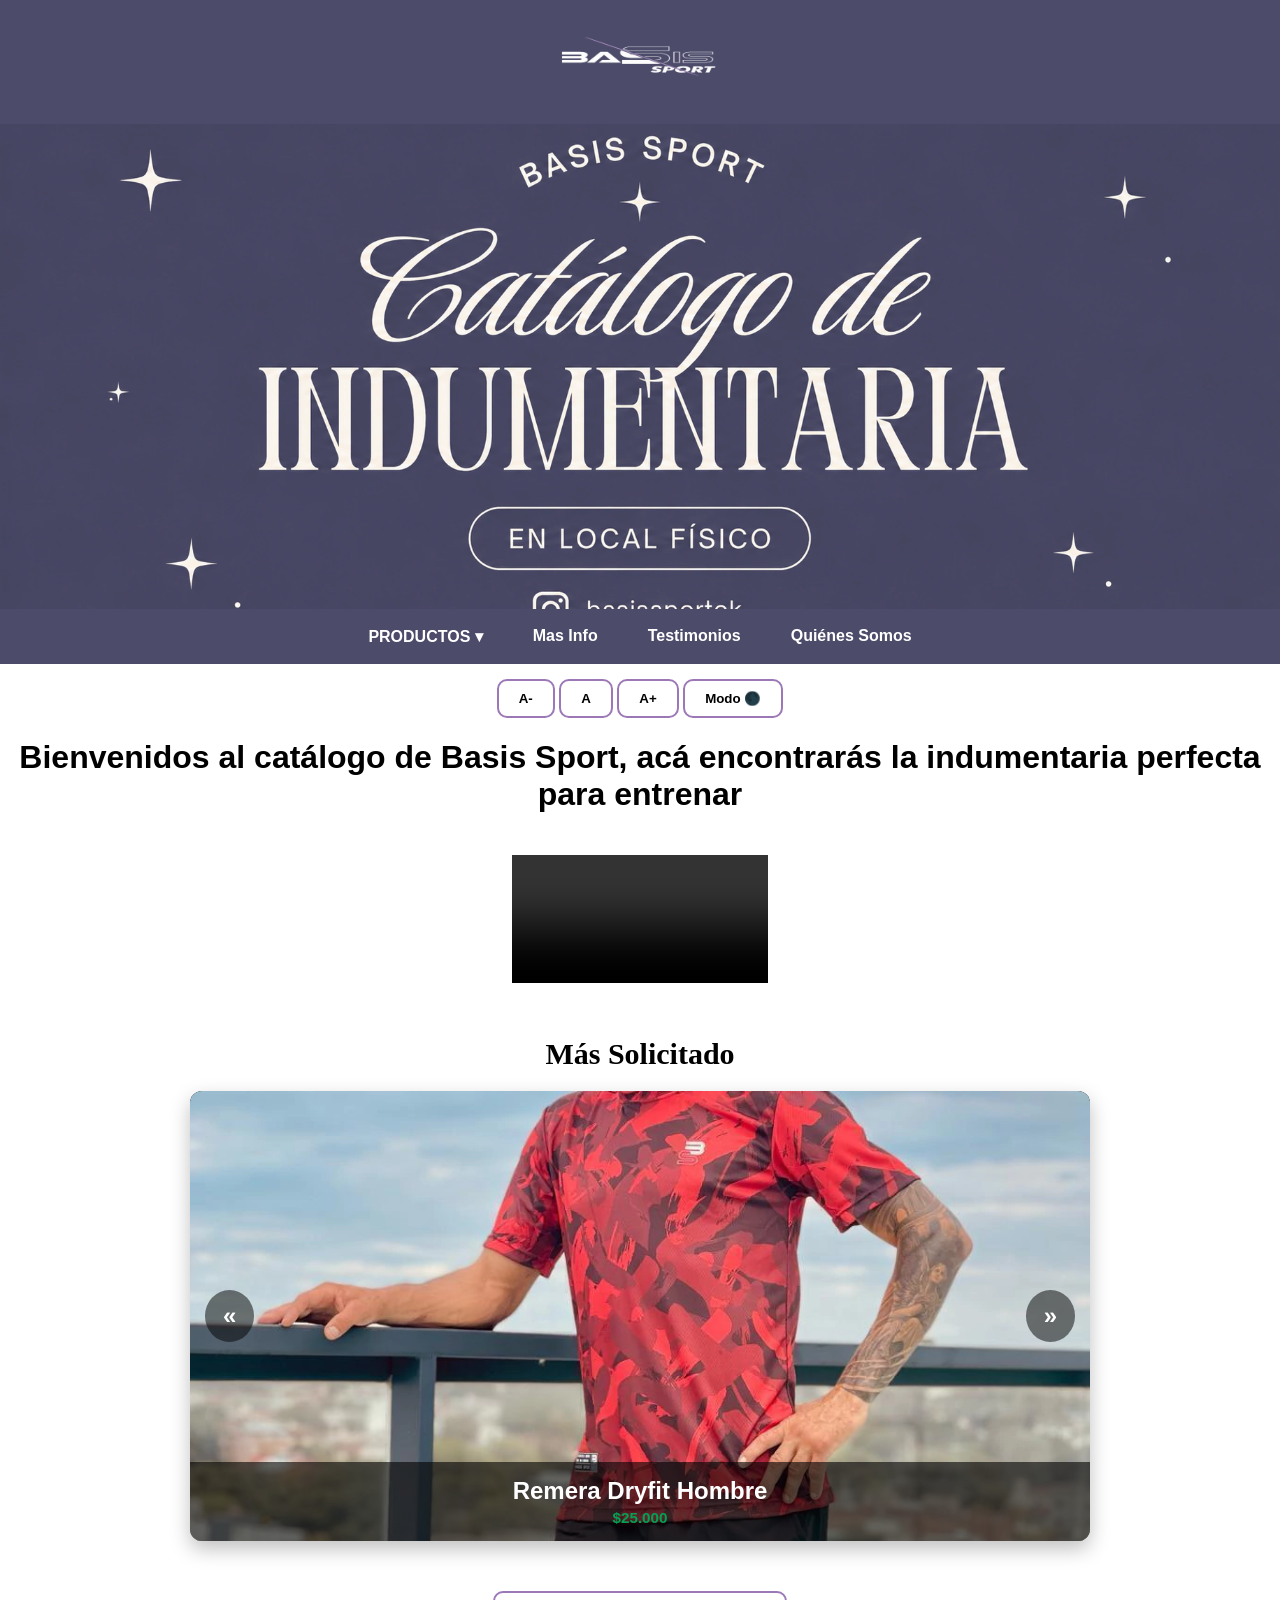
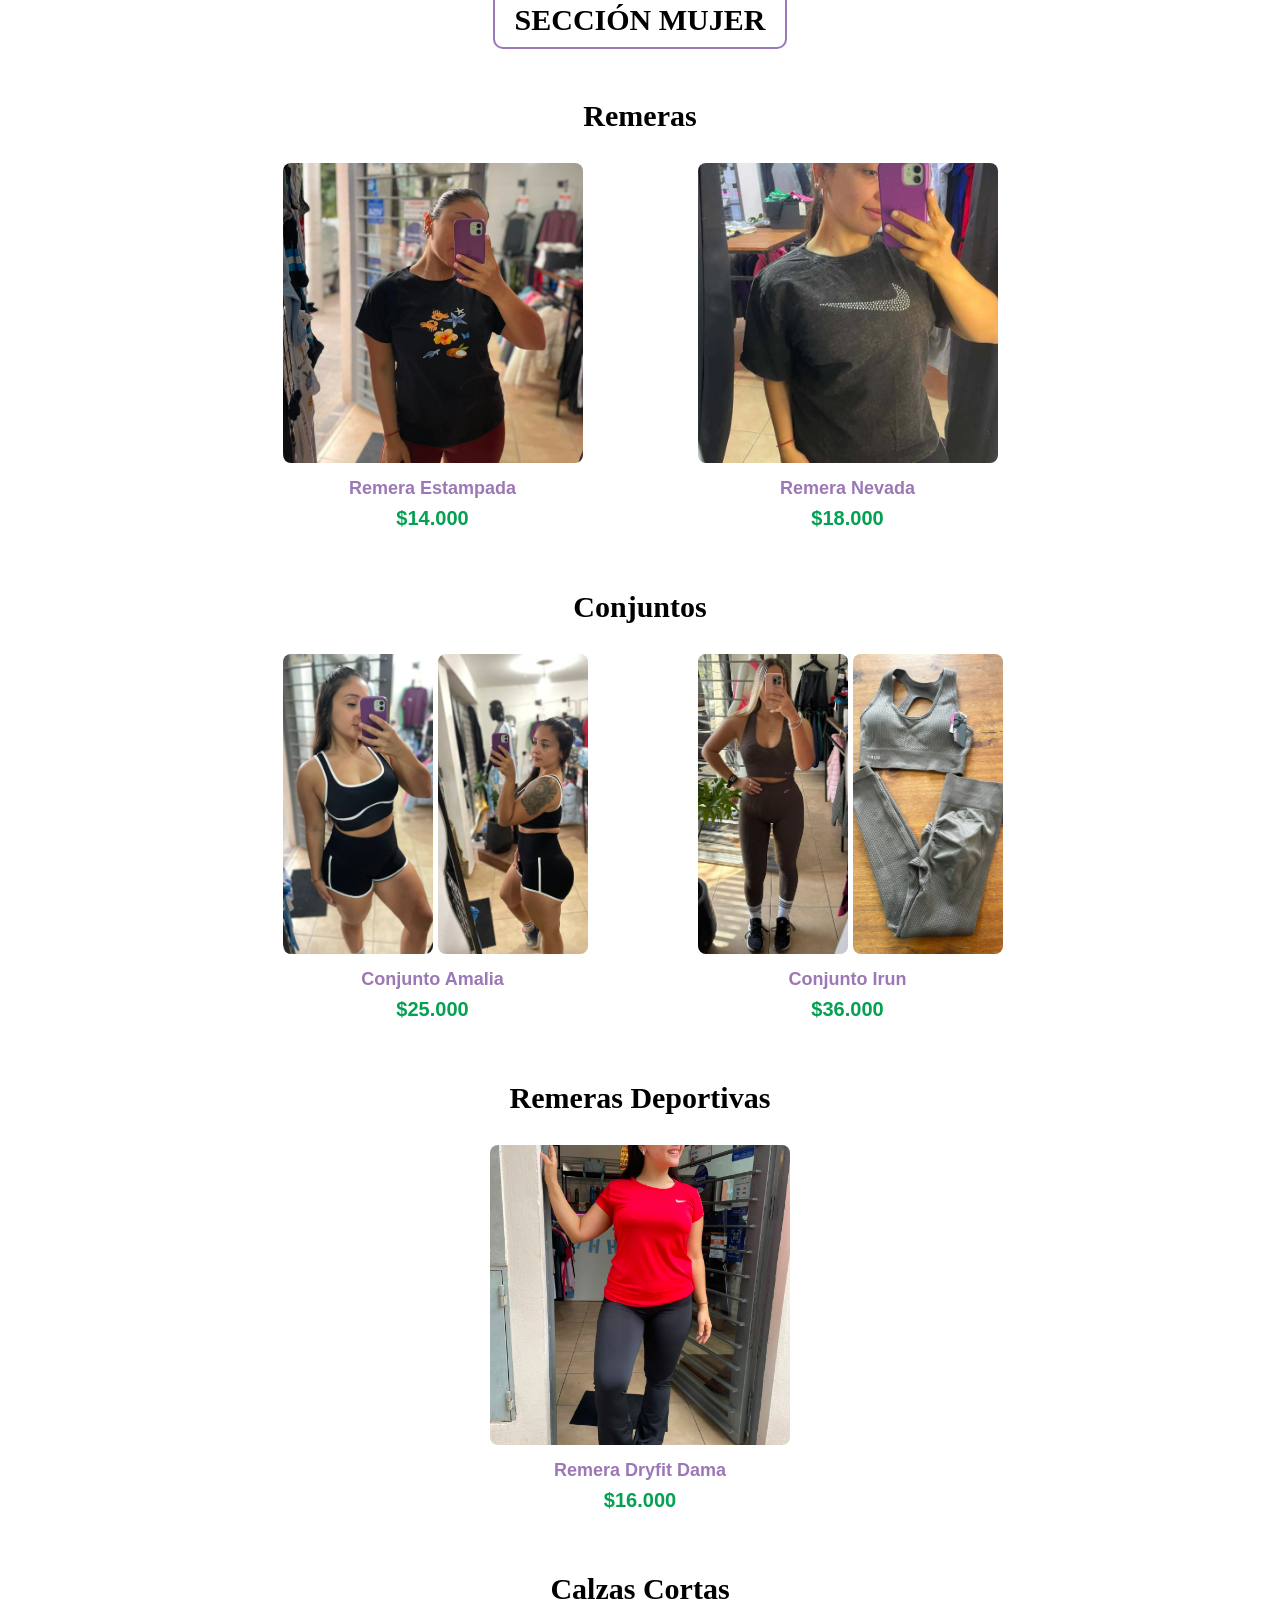
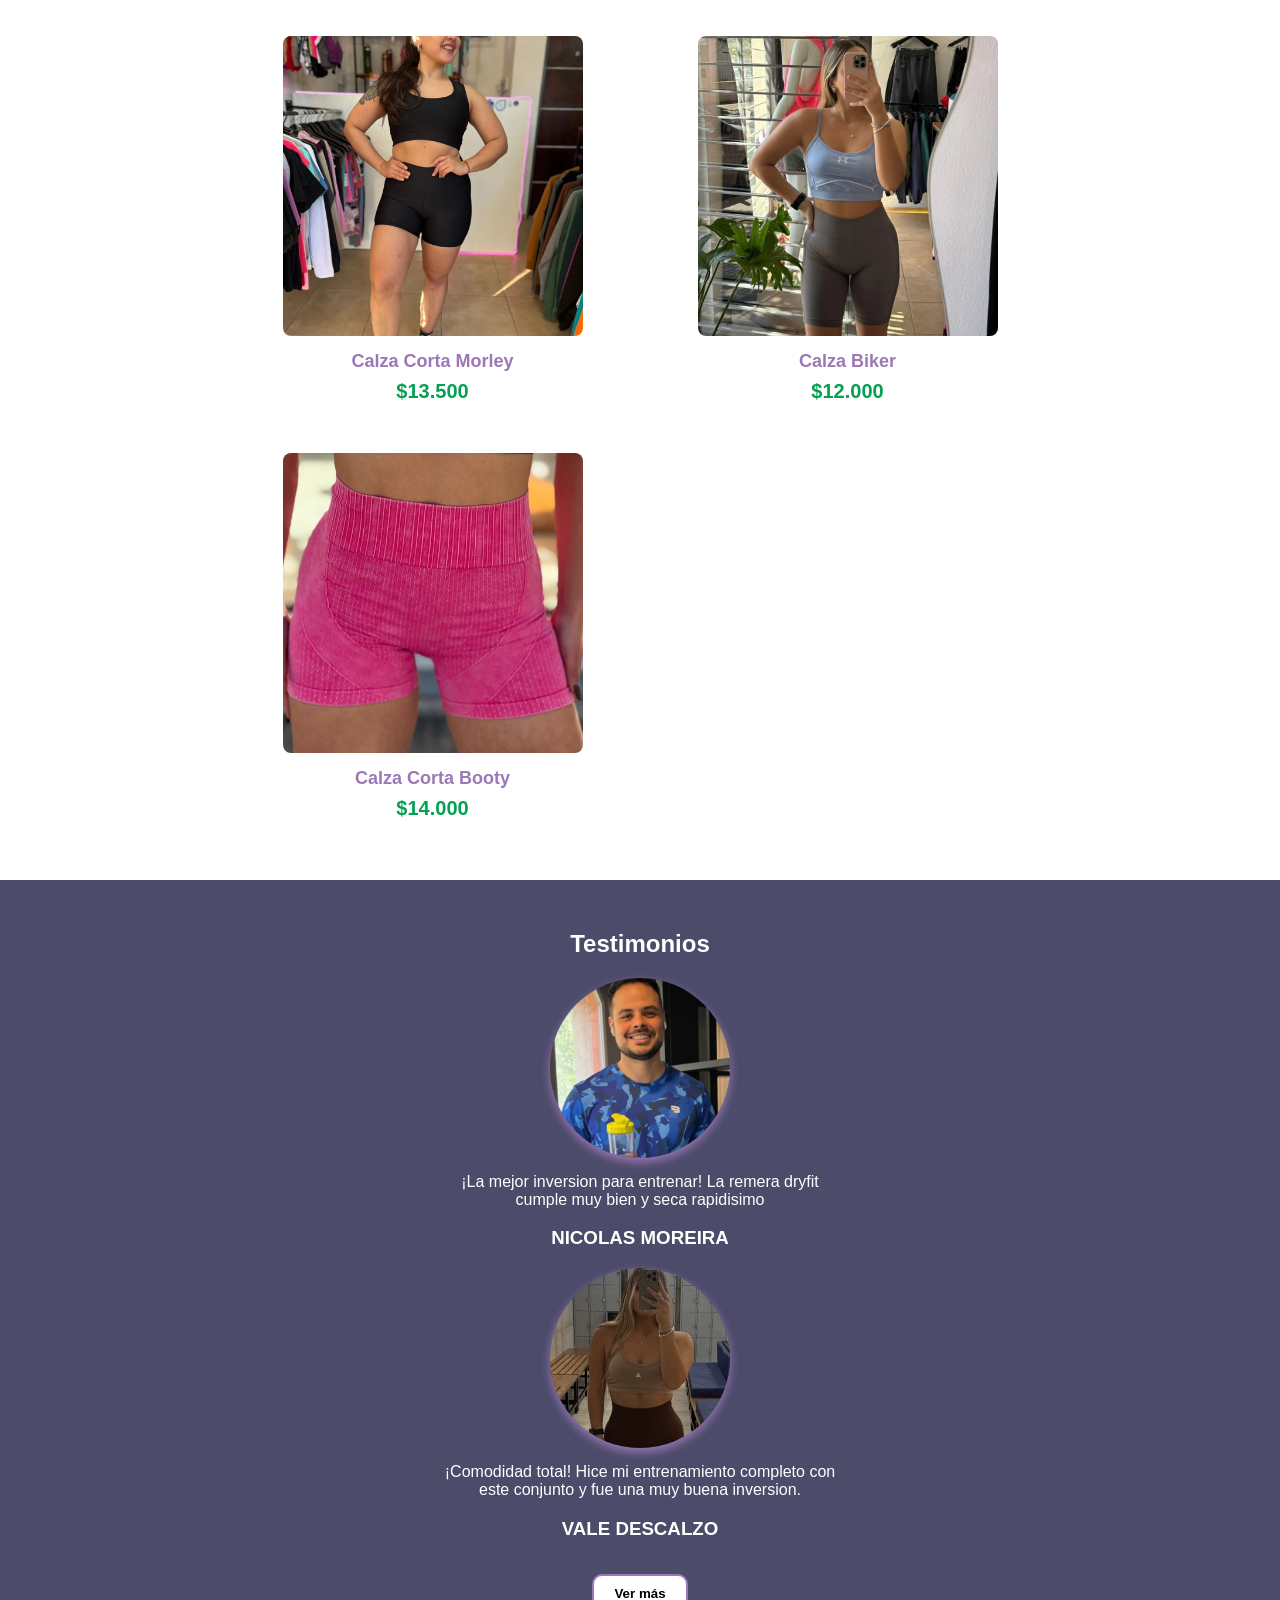
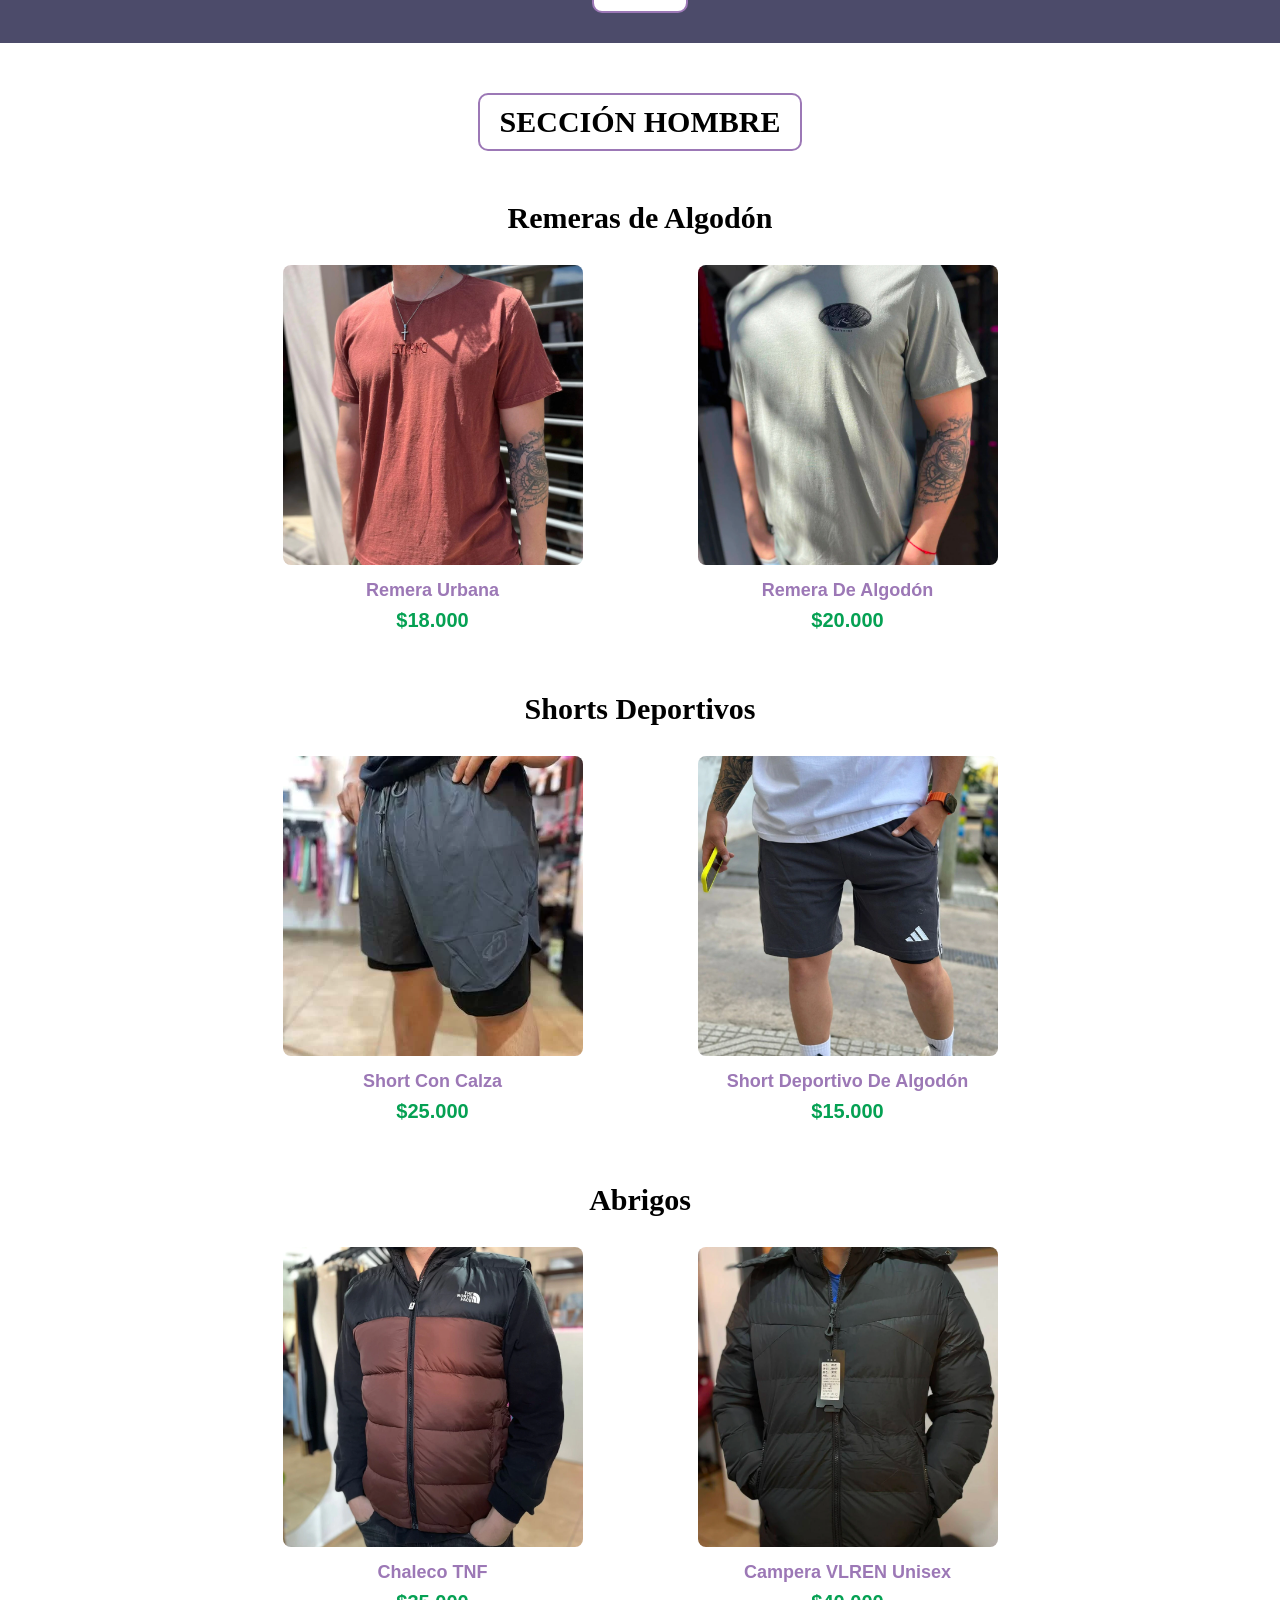
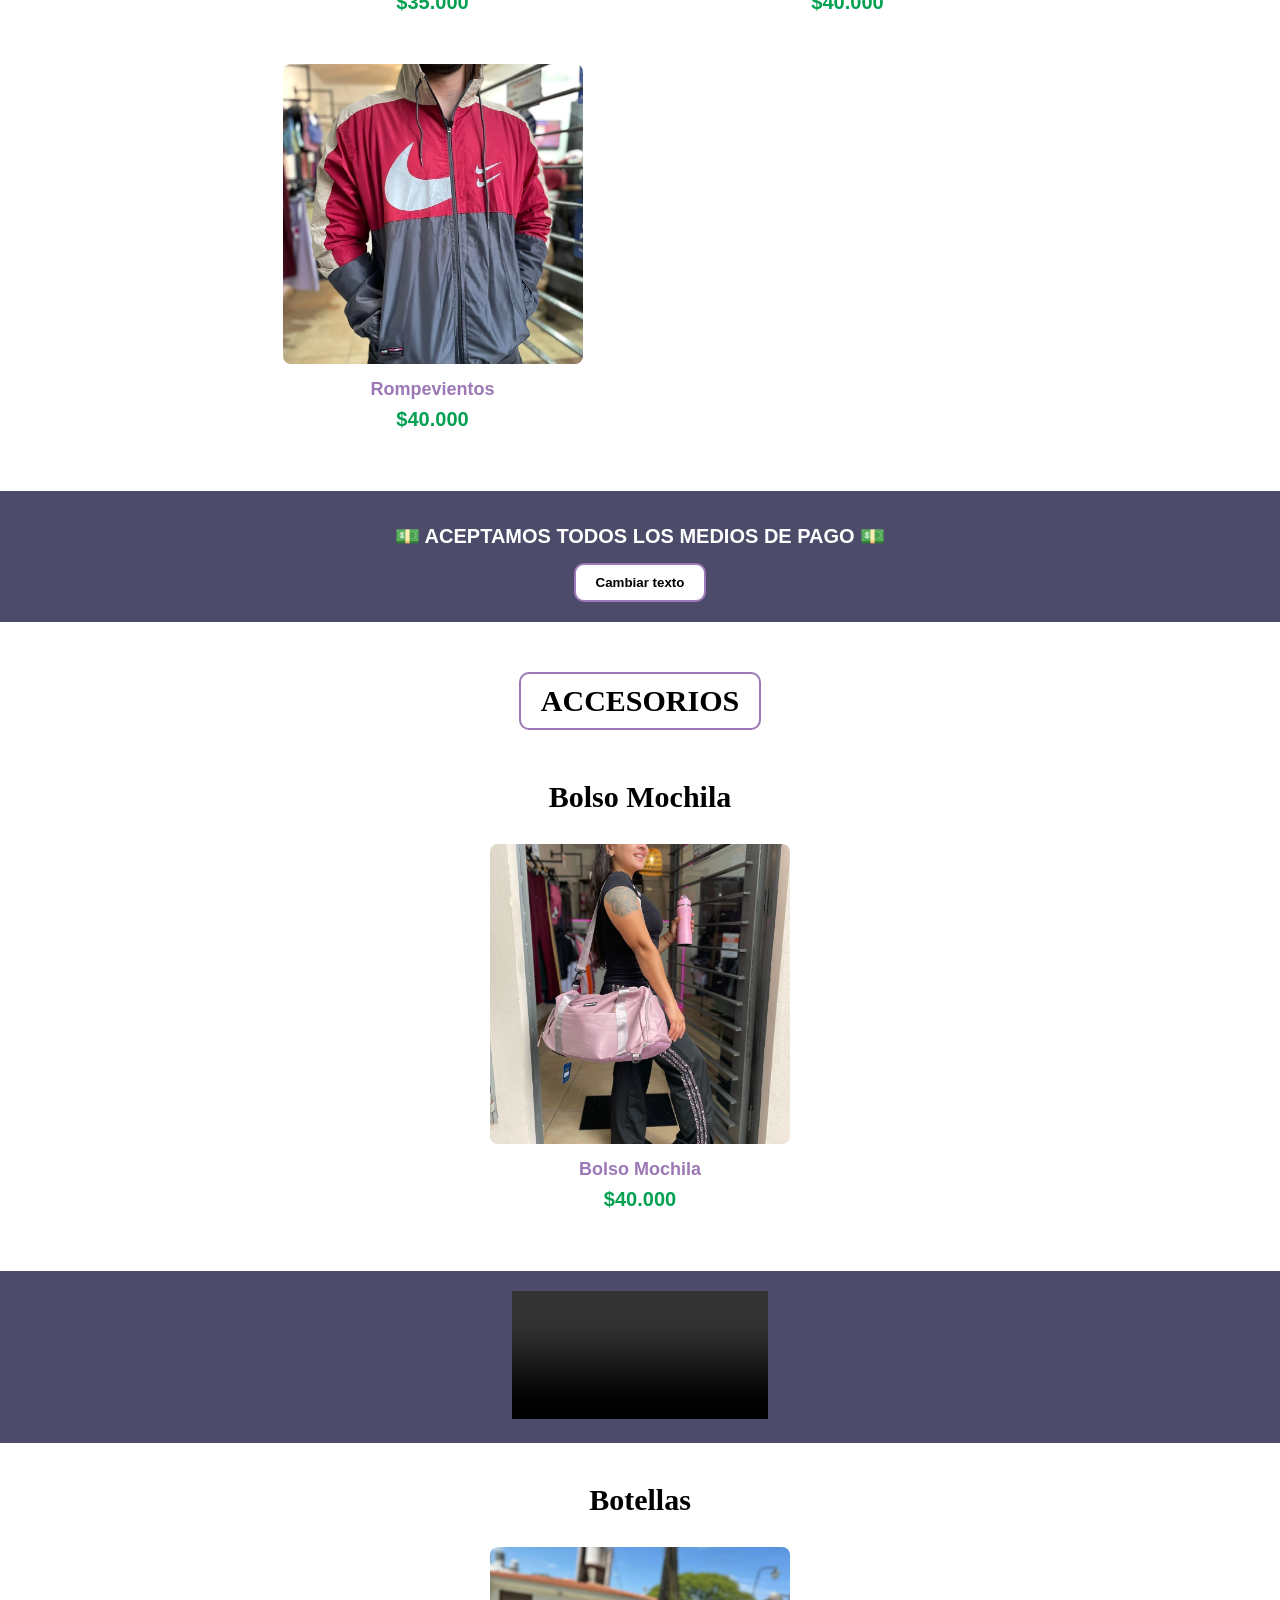
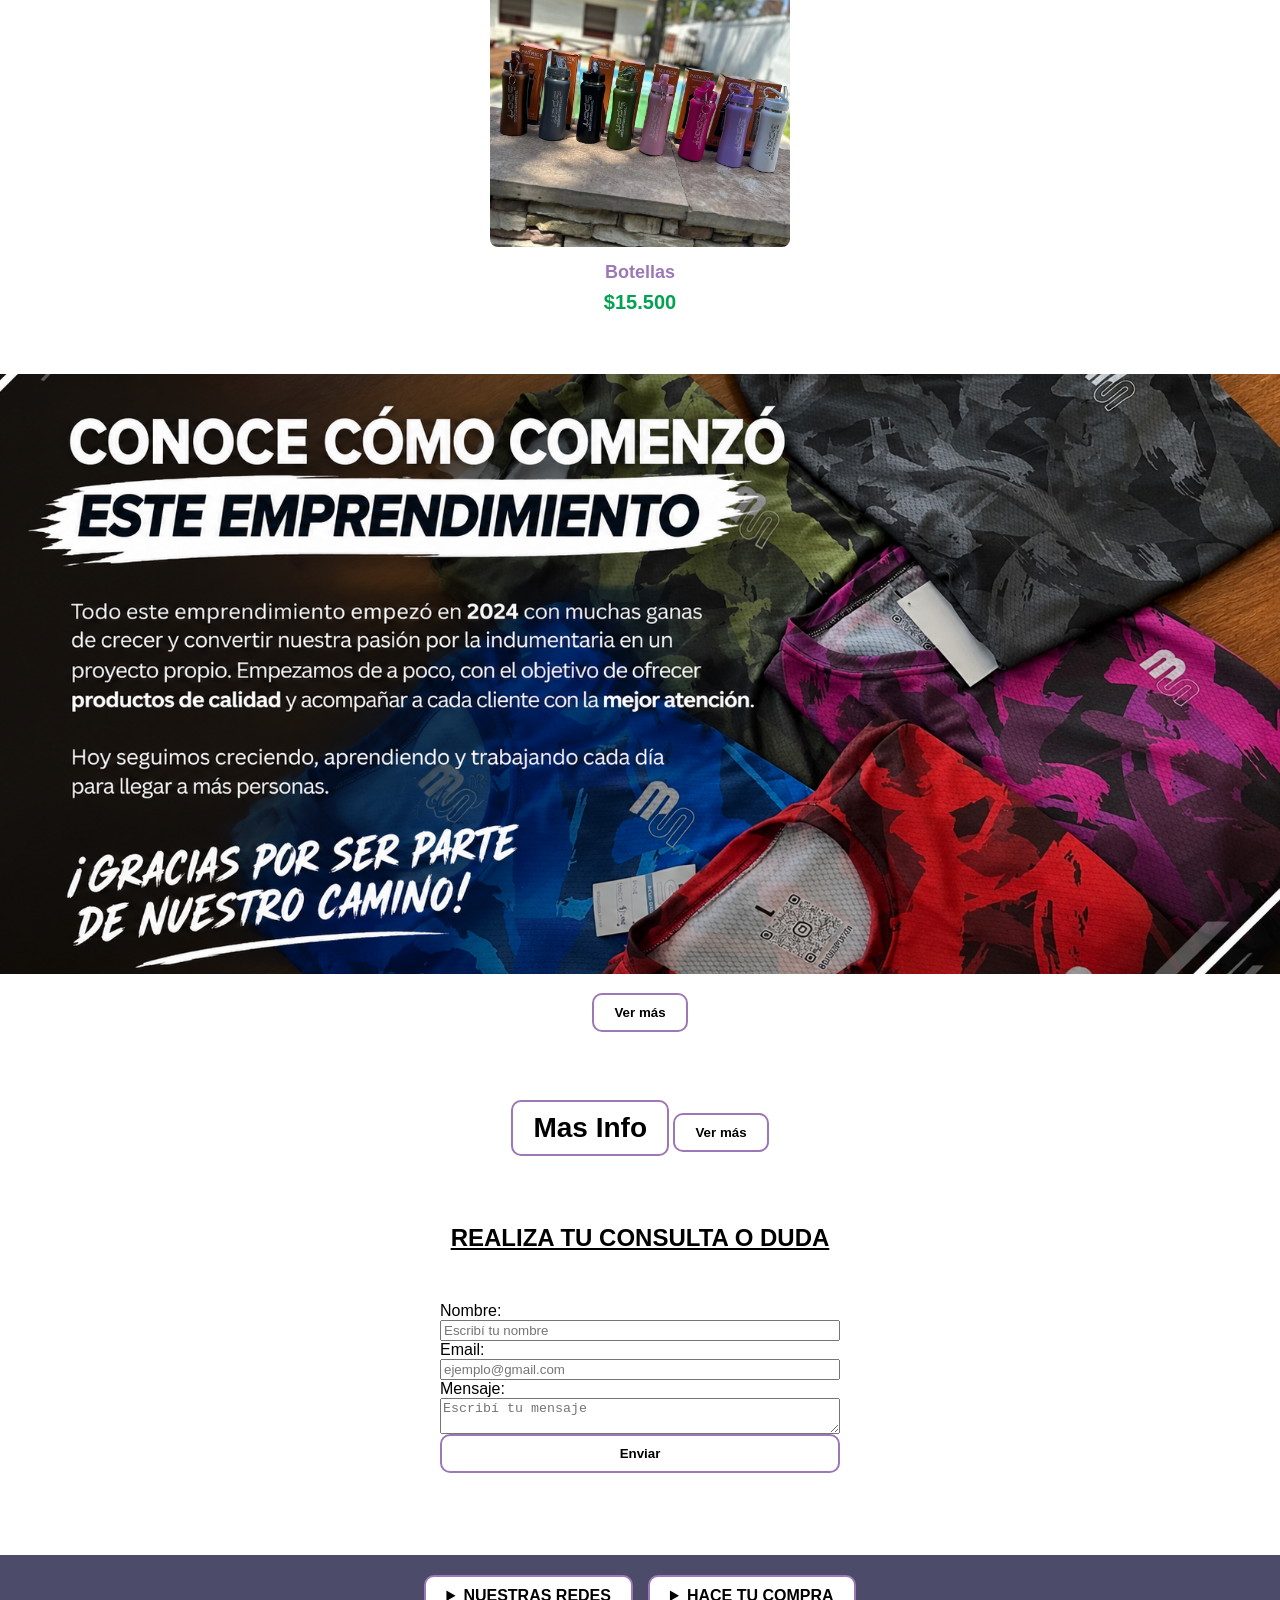
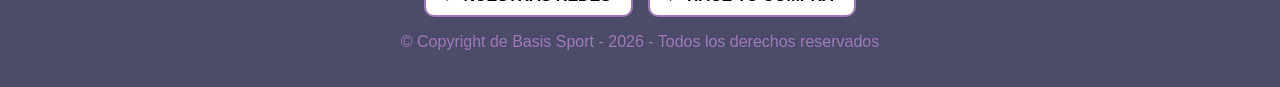
==== index.html @ 3b4deba9 "modo oscuro css y quiz" ====
<!DOCTYPE html>
<html lang="es">

<head>
  <meta charset="UTF-8">
  <meta name="viewport" content="width=device-width, initial-scale=1.0">
  <title>CATÁLOGO DE BASIS SPORT</title>
  <link rel="stylesheet" href="style.css">
  <script src="script.js" defer></script>
</head>

<body>

  <header>
    <img src="img/logobasis.webp" alt="Logo Basis Sport">
  </header>

  <img src="img/catalogobanner.webp" alt="Banner Basis Sport" id="banner">

  <!-- NAVEGACIÓN -->
  <nav class="navbar">
    <ul class="menu-principal">
      <li class="dropdown">
        <a href="#">PRODUCTOS ▾</a>
        <ul class="submenu">
          <li class="dropdown-submenu">
            <a href="#">Mujer ▸</a>
            <ul class="submenu-2">
              <li><a href="#Remeras">Remeras</a></li>
              <li><a href="#Conjuntos">Conjuntos</a></li>
              <li><a href="#Remeras-Deportivas">Remeras Deportivas</a></li>
              <li><a href="#Calzas-Cortas">Calzas Cortas</a></li>
            </ul>
          </li>
          <li class="dropdown-submenu">
            <a href="#">Hombre ▸</a>
            <ul class="submenu-2">
              <li><a href="#Remeras-Algodon-H">Remeras de Algodón</a></li>
              <li><a href="#Shorts-Deportivos">Shorts Deportivos</a></li>
              <li><a href="#Abrigos">Abrigos</a></li>
            </ul>
          </li>
          <li class="dropdown-submenu">
            <a href="#">Accesorios ▸</a>
            <ul class="submenu-2">
              <li><a href="#Bolso-Mochila">Bolso Mochila</a></li>
              <li><a href="#Botellas">Botellas</a></li>
            </ul>
          </li>
        </ul>
      </li>
      <li><a href="#Mas-Info">Mas Info</a></li>
      <li><a href="#Testimonios">Testimonios</a></li>
      <li><a href="#Quienes-Somos">Quiénes Somos</a></li>
    </ul>
  </nav>

  <main>
    

    <!--TAMAÑO TEXTO-->
    <div style="text-align: center; margin-top: 15px;">
      <button id="disminuir">A-</button>
     <button id="normal">A</button>
     <button id="aumentar">A+</button>
     <button id="theme-toggle">Modo 🌑</button>
     </div>

    </div>
     <h1 id="texto">Bienvenidos al catálogo de Basis Sport, acá encontrarás la indumentaria perfecta para entrenar</h1>

    <!-- VIDEO INTRO -->
    <div class="intro">
      <video src="img/intro.mp4" controls></video>
    </div>

    <!-- CARRUSEL -->
    <section class="carousel-section">
      <h2>Más Solicitado</h2>
      <div class="carousel-container" id="carousel">
        <div class="carousel-slides">

          <div class="slide">
            <img src="img/remera-dryfit-h.webp" alt="Remera Dryfit Hombre">
            <div class="carousel-caption">
              <h3>Remera Dryfit Hombre</h3>
              <p class="Precio">$25.000</p>
            </div>
          </div>

          <div class="slide">
            <img src="img/campera-lycra.jpg" alt="Campera Lycra FEM">
            <div class="carousel-caption">
              <h3>Campera Lycra FEM</h3>
              <p class="Precio">$25.000</p>
            </div>
          </div>

          <div class="slide">
            <img src="img/calza-oxford.webp" alt="Calza Oxford">
            <div class="carousel-caption">
              <h3>Calza Oxford</h3>
              <p class="Precio">$20.000</p>
            </div>
          </div>

        </div>

        <button class="carousel-btn prev" id="prevBtn" aria-label="Imagen anterior">&#171;</button>
        <button class="carousel-btn next" id="nextBtn" aria-label="Siguiente imagen">&#187;</button>

        <div class="carousel-dots">
          <span class="dot active"></span>
          <span class="dot"></span>
          <span class="dot"></span>
        </div>
      </div>
    </section>

    <!-- SECCIÓN MUJER -->
    <p class="Destacado">SECCIÓN MUJER</p>

    <section id="Remeras" class="seccion-productos">
      <h2>Remeras</h2>
      <div class="productos">
        <figure class="producto">
          <img src="img/remera-algodon.webp" alt="Remera Estampada">
          <figcaption>Remera Estampada</figcaption>
          <p class="Precio">$14.000</p>
        </figure>
        <figure class="producto">
          <img src="img/remeranevada.webp" alt="Remera Nevada">
          <figcaption>Remera Nevada</figcaption>
          <p class="Precio">$18.000</p>
        </figure>
      </div>
    </section>

    <section id="Conjuntos" class="seccion-productos">
      <h2>Conjuntos</h2>
      <div class="productos">
        <figure class="producto">
          <div class="imagenes-dobles">
            <img src="img/personaconjunto.webp" alt="Conjunto Amalia">
            <img src="img/personaconjunto2.webp" alt="Conjunto Amalia">
          </div>
          <figcaption>Conjunto Amalia</figcaption>
          <p class="Precio">$25.000</p>
        </figure>
        <figure class="producto">
          <div class="imagenes-dobles">
            <img src="img/personairun.webp" alt="Conjunto Irun">
            <img src="img/conjuntoirun.webp" alt="Conjunto Irun">
          </div>
          <figcaption>Conjunto Irun</figcaption>
          <p class="Precio">$36.000</p>
        </figure>
      </div>
    </section>

    <section id="Remeras-Deportivas" class="seccion-productos">
      <h2>Remeras Deportivas</h2>
      <div class="productos producto-unico">
        <figure class="producto">
          <img src="img/remera-deportiva.webp" alt="Remera Dryfit Dama">
          <figcaption>Remera Dryfit Dama</figcaption>
          <p class="Precio">$16.000</p>
        </figure>
      </div>
    </section>

    <section id="Calzas-Cortas" class="seccion-productos">
      <h2>Calzas Cortas</h2>
      <div class="productos">
        <figure class="producto">
          <img src="img/calza-corta.webp" alt="Calza Corta Morley">
          <figcaption>Calza Corta Morley</figcaption>
          <p class="Precio">$13.500</p>
        </figure>
        <figure class="producto">
          <img src="img/calza-corta-2.webp" alt="Calza Biker">
          <figcaption>Calza Biker</figcaption>
          <p class="Precio">$12.000</p>
        </figure>
        <figure class="producto">
          <img src="img/calza-corta-3.webp" alt="Calza Corta Booty">
          <figcaption>Calza Corta Booty</figcaption>
          <p class="Precio">$14.000</p>
        </figure>
      </div>
    </section>

    <!-- TESTIMONIOS -->
    <section id="Testimonios" class="testimonios">
      <h2>Testimonios</h2>
      <img class="testimonio-img" src="img/testimonio1.png" alt="Testimonio 1">
      <h4>¡La mejor inversion para entrenar! La remera dryfit cumple muy bien y seca rapidisimo</h4>
      <h3>NICOLAS MOREIRA</h3>

      <img class="testimonio-img" src="img/testimonio2.jpg" alt="Testimonio 2">
      <h4>¡Comodidad total! Hice mi entrenamiento completo con este conjunto y fue una muy buena inversion.</h4>
      <h3>VALE DESCALZO</h3>

      <p class="oculto texto-testimonio">En Basis Sport buscamos ofrecer productos cómodos y de buena calidad para acompañar tus entrenamientos.</p>
      <button class="boton-ver-mas">Ver más</button>
    </section>

    <!-- SECCIÓN HOMBRE -->
    <p class="Destacado">SECCIÓN HOMBRE</p>

    <section id="Remeras-Algodon-H" class="seccion-productos">
      <h2>Remeras de Algodón</h2>
      <div class="productos">
        <figure class="producto">
          <img src="img/remera-algodon-h-2.webp" alt="Remera Urbana">
          <figcaption>Remera Urbana</figcaption>
          <p class="Precio">$18.000</p>
        </figure>
        <figure class="producto">
          <img src="img/remera-algodon-h.webp" alt="Remera De Algodón">
          <figcaption>Remera De Algodón</figcaption>
          <p class="Precio">$20.000</p>
        </figure>
      </div>
    </section>

    <section id="Shorts-Deportivos" class="seccion-productos">
      <h2>Shorts Deportivos</h2>
      <div class="productos">
        <figure class="producto">
          <img src="img/short-calza.webp" alt="Short Con Calza">
          <figcaption>Short Con Calza</figcaption>
          <p class="Precio">$25.000</p>
        </figure>
        <figure class="producto">
          <img src="img/short-algodon.webp" alt="Short Deportivo De Algodón">
          <figcaption>Short Deportivo De Algodón</figcaption>
          <p class="Precio">$15.000</p>
        </figure>
      </div>
    </section>

    <section id="Abrigos" class="seccion-productos">
      <h2>Abrigos</h2>
      <div class="productos">
        <figure class="producto">
          <img src="img/chaleco.webp" alt="Chaleco TNF">
          <figcaption>Chaleco TNF</figcaption>
          <p class="Precio">$35.000</p>
        </figure>
        <figure class="producto">
          <img src="img/campera-1.webp" alt="Campera VLREN Unisex">
          <figcaption>Campera VLREN Unisex</figcaption>
          <p class="Precio">$40.000</p>
        </figure>
        <figure class="producto">
          <img src="img/rompevientos.webp" alt="Rompevientos">
          <figcaption>Rompevientos</figcaption>
          <p class="Precio">$40.000</p>
        </figure>
      </div>
    </section>

    <!--3 TEXTOS-->
    <div class="tres-textos">
  <h1 id="textoInformativo">💵 ACEPTAMOS TODOS LOS MEDIOS DE PAGO 💵</h1>
  <button id="botonCambiar">Cambiar texto</button>
</div>

    <!-- ACCESORIOS -->
    <p class="Destacado">ACCESORIOS</p>

    <section id="Bolso-Mochila" class="seccion-productos">
      <h2>Bolso Mochila</h2>
      <div class="productos producto-unico">
        <figure class="producto">
          <img class="bolso" src="img/bolso-mochila.webp" alt="Bolso Mochila">
          <figcaption>Bolso Mochila</figcaption>
          <p class="Precio">$40.000</p>
        </figure>
      </div>
    </section>

    <div class="fondo-video-bolso">
      <video class="video-producto" controls>
        <source src="img/bolsomochila.mp4" type="video/mp4">
      </video>
    </div>

    <section id="Botellas" class="seccion-productos">
      <h2>Botellas</h2>
      <div class="productos producto-unico">
        <figure class="producto">
          <img src="img/botellas.webp" alt="Botellas">
          <figcaption>Botellas</figcaption>
          <p class="Precio">$15.500</p>
        </figure>
      </div>
    </section>

    <!--REGRESAR AL INICIO-->
     <button id="volverArriba">Regresa al inicio</button>
    

    <!-- QUIÉNES SOMOS -->
    <section id="Quienes-Somos">
      <div class="quienes">
        <img src="img/quienes-somos.png" alt="Quiénes Somos">
      </div>
      <p class="oculto texto-extra">Basis Sport es un espacio dedicado a la indumentaria y los accesorios deportivos. Buscamos ofrecer productos cómodos y funcionales para acompañar a nuestros clientes durante sus entrenamientos y actividades diarias.</p>
      <button class="boton-ver-mas">Ver más</button>
    </section>

    <!-- MÁS INFO -->
    <section id="Mas-Info">
      <h3>Mas Info</h3>
      <p class="oculto texto-extra">Para realizar consultas sobre productos, talles, colores y disponibilidad podés comunicarte con Basis Sport. También contamos con opciones de retiro y entrega según la ubicación del cliente.</p>
      <button class="boton-ver-mas">Ver más</button>
    </section>
  </main>

<h2 class="consulta">REALIZA TU CONSULTA O DUDA</h2>

 <div class="contenedor">
  <form id="formulario">
    <label for="nombre">Nombre:</label>
    <input type="text" id="nombre" placeholder="Escribí tu nombre">

    <label for="email">Email:</label>
    <input type="email" id="email" placeholder="ejemplo@gmail.com">

    <label for="mensaje">Mensaje:</label>
    <textarea id="mensaje" placeholder="Escribí tu mensaje"></textarea>

    <button type="submit">Enviar</button>

    <p id="resultado"></p>
  </form>
</div>

  <!-- FOOTER -->
  <footer>
    <div class="footer-botones">
      <details>
        <summary>NUESTRAS REDES</summary>
        <a href="https://www.instagram.com/basissportok/?next=%2F&hl=es" class="redicc">Instagram</a>
      </details>
      <details>
        <summary>HACE TU COMPRA</summary>
        <a href="https://www.facebook.com/marketplace/profile/100001506048619/?locale=es_LA" class="redicc">Marketplace</a>
      </details>
    </div>
    <p class="Copy">&copy; Copyright de Basis Sport - 2026 - Todos los derechos reservados</p>
  </footer>

</body>

</html>
---- style.css ----
/* MODO CLARO POR DEFECTO */
:root {
--bg-color: #f0f8ff;
--text-color: #000;
--color-principal: #9c78b6;
--text-testimonio: #ffffff;
--header-bg: #4c4b6a;


}

/* ESTILOS GENERALES */
body {
  margin: 0;
  padding: 0;
  overflow-x: hidden;
  font-family: Arial, sans-serif;
  background-color: var(--color-fondo);
  color: var(--text-color);
  transition: background-color 0.3s ease, color 0.3s ease;
  
}

header, .navbar, footer, .testimonios, .fondo-video-bolso {
  background-color: #4c4b6a;
}

/* HEADER Y LOGO CENTRADO */
header {
  text-align: center;
  padding: 20px 10px;
}

header img {
  max-height: 80px;
  width: auto;
  display: inline-block;
}

/* BANNER */
#banner {
  width: 100%;
  height: 485px;
  object-fit: cover;
  object-position: center;
  display: block;
}

/* MENÚ DE NAVEGACIÓN */
.menu-principal {
  display: flex;
  justify-content: center;
  list-style: none;
  gap: 10px;
  padding: 0 20px;
  margin: 0;
}

.menu-principal a {
  display: block;
  color:var(--color-fondo);
  text-decoration: none;
  padding: 18px 20px;
  font-weight: bold;
}

.menu-principal a:hover,
.submenu li a:hover,
.submenu-2 li a:hover {
  background-color: var(--color-principal);
}

.dropdown, .dropdown-submenu {
  position: relative;
}

.submenu, .submenu-2 {
  position: absolute;
  background-color: #4c4b6a;
  list-style: none;
  display: none;
  padding: 0;
  margin: 0;
  box-shadow: 0px 8px 16px rgba(0, 0, 0, 0.3);
}

.submenu {
  top: 100%;
  left: 0;
  border-radius: 0 0 8px 8px;
  min-width: 160px;
}

.submenu-2 {
  top: 0;
  left: 100%;
  min-width: 180px;
}

.dropdown:hover > .submenu,
.dropdown-submenu:hover > .submenu-2 {
  display: block;
}

.submenu li a, .submenu-2 li a {
  padding: 12px 20px;
  font-size: 14px;
  font-weight: normal;
  white-space: nowrap;
}

/* TITULO Y VIDEOS */
h1 {
 text-align: center;
  padding: 0 15px;
}

.intro, .fondo-video-bolso {
  text-align: center;
  padding: 20px 0;
}

video {
  max-width: 20%;
  height: auto;
}

/* CARRUSEL */
.carousel-section {
  margin: 30px 0;
  text-align: center;
}

.carousel-section h2 {
  font-family: Georgia, serif;
  font-size: 30px;
  margin-bottom: 20px;
}

.carousel-container {
  position: relative;
  max-width: 900px;
  margin: 0 auto;
  overflow: hidden;
  border-radius: 12px;
  box-shadow: 0 8px 20px rgba(0, 0, 0, 0.25);
  background-color: #000;
}

.carousel-slides {
  position: relative;
  height: 450px;
}

.slide img {
  width: 100%;
  height: 450px;
  object-fit: cover;
  display: block;
}

.carousel-caption {
  position: absolute;
  bottom: 0;
  width: 100%;
  background: rgba(0, 0, 0, 0.6);
  color: var(--color-fondo);
  padding: 15px 0;
}

.carousel-caption h3 {
  margin: 0 0 4px 0;
  font-size: 1.5rem;
}

.carousel-caption p {
  margin: 0;
  font-size: 0.95rem;
}

.carousel-btn {
  position: absolute;
  top: 50%;
  transform: translateY(-50%);
  background-color: rgba(0, 0, 0, 0.5);
  color: var(--color-fondo);
  font-size: 24px;
  padding: 12px 18px;
  border: none;
  cursor: pointer;
  border-radius: 50%;
  z-index: 10;
}

.carousel-btn:hover {
  background-color: rgba(0, 0, 0, 0.85);
}

.carousel-btn.prev { left: 15px; }
.carousel-btn.next { right: 15px; }

/* PRODUCTOS Y SECCIONES */
.seccion-productos {
  width: 90%;
  max-width: 800px;
  margin: 40px auto;
  text-align: center;
}

.seccion-productos h2 {
  font-family: Georgia, serif;
  font-size: 30px;
  margin-bottom: 30px;
}

.productos {
  display: grid;
  grid-template-columns: repeat(auto-fit, minmax(280px, 1fr));
  gap: 30px;
  justify-items: center;
  
}

.producto {
  
  width: 100%;
  max-width: 300px;
  margin: 0;
}

.producto img {
  width: 100%;
  height: 300px;
  object-fit: cover;
  display: block;
  border-radius: 8px;
}

.imagenes-dobles {
  display: flex;
  gap: 5px;
}

.imagenes-dobles img {
  width: 50%;
}

figcaption {
  font-family: 'Montserrat', sans-serif;
  color: var(--color-principal);
  font-size: 18px;
  font-weight: bold;
  margin-top: 15px;
}

.Precio {
  color: rgb(5, 161, 83);
  font-size: 20px;
  font-weight: bold;
  margin-top: 8px;
}

.Destacado {
  display: flex;
  justify-content: center;
  align-items: center;
  font-weight: bold;
  font-size: 30px;
  font-family: Georgia, serif;
  background-color: var(--color-fondo);
  border: 2px solid var(--color-principal);
  padding: 10px 20px;
  margin: 50px auto;
  border-radius: 10px;
  width: fit-content;
}

/* TESTIMONIOS Y TEXTOS OCULTOS */
.testimonios {
  text-align: center;
  padding: 30px 15px;
  color: var(--color-fondo);
}

.testimonio-img {
  display: block;
  margin: 15px auto;
  box-shadow: 0 4px 10px var(--color-principal);
  width: 180px;
  height: 180px;
  border-radius: 50%;
  object-fit: cover;
}

.testimonios h4 {
  max-width: 400px;
  margin: 10px auto;
  font-weight: normal;
}

.oculto {
  display: none;
}

.texto-testimonio, .texto-extra {
  font-size: 20px;
  padding: 15px;
  max-width: 700px;
  margin: 15px auto;
}

/* BOTONES Y FOOTER */
button, summary {
  border: 2px solid var(--color-principal);
  border-radius: 10px;
  padding: 10px 20px;
  background-color: var(--color-fondo);
  cursor: pointer;
  font-weight: bold;
}

.redicc {
  color: var(--color-fondo);
}

.redicc:hover{
  color:red
}

.boton-ver-mas {
  margin-top: 15px;
}

#Quienes-Somos, #Mas-Info {
  text-align: center;
  margin: 40px auto;
}

.quienes img {
  width: 100%;
  max-height: 600px;
  object-fit: cover;
}

#Mas-Info h3 {
  display: inline-block;
  padding: 10px 20px;
  border: 2px solid var(--color-principal);
  border-radius: 10px;
  font-size: 28px;
  background-color: var(--color-fondo);
}

footer {
  text-align: center;
  padding: 20px 0;
}

.footer-botones {
  display: flex;
  justify-content: center;
  gap: 15px;
  margin-bottom: 15px;
}

.Copy {
  font-size: 16px;
  color: var(--color-principal);
}

/* VOLVER ARRIBA */

#volverArriba{
  color:var(--color-fondo);
  background-color:var(--color-principal);
  position: fixed;
bottom: 20px;
right: 20px;
padding: 12px 18px;
border: none;
border-radius: 8px;
cursor: pointer;
font-size: 16px;

}

/* TAMAÑO DE LETRA */
.button disminuir {
   margin-top: 15px;
}


body {
  font-family: Arial;
}

.contenedor {
  width: 400px;
  margin: 50px auto;
}

form {
  display: flex;
  flex-direction: column;
}

/* CONSULTAS O DUDAS */

.consulta {
  text-align: center;
  font-family: 'Trebuchet MS', 'Lucida Sans Unicode', 'Lucida Grande', 'Lucida Sans', Arial, sans-serif;
  text-decoration: underline;
}

/* 3 TEXTOS BOTON */

.contenedor-anuncio {
  max-width: 600px; 
  text-align: center;
}

#textoInformativo {
  font-size: 20px; 
  margin-bottom: 15px;
}

/* CAMBIAR 3 TEXTOS */
.tres-textos {
  color: var(--color-fondo);
  background-color: #4c4b6a;
  padding: 20px 0;
  text-align: center;
  width: 100%;
  margin: 20px 0;
}

:root {
  --color-principal: #9c78b6;
  --color-fondo: #ffffff;
}

/* MODO OSCURO */

body .dark-mode{
  --bg-color: #4c4b6a;
  --text-color: #ffffff;
  --buton-border: #9c78b6;

}
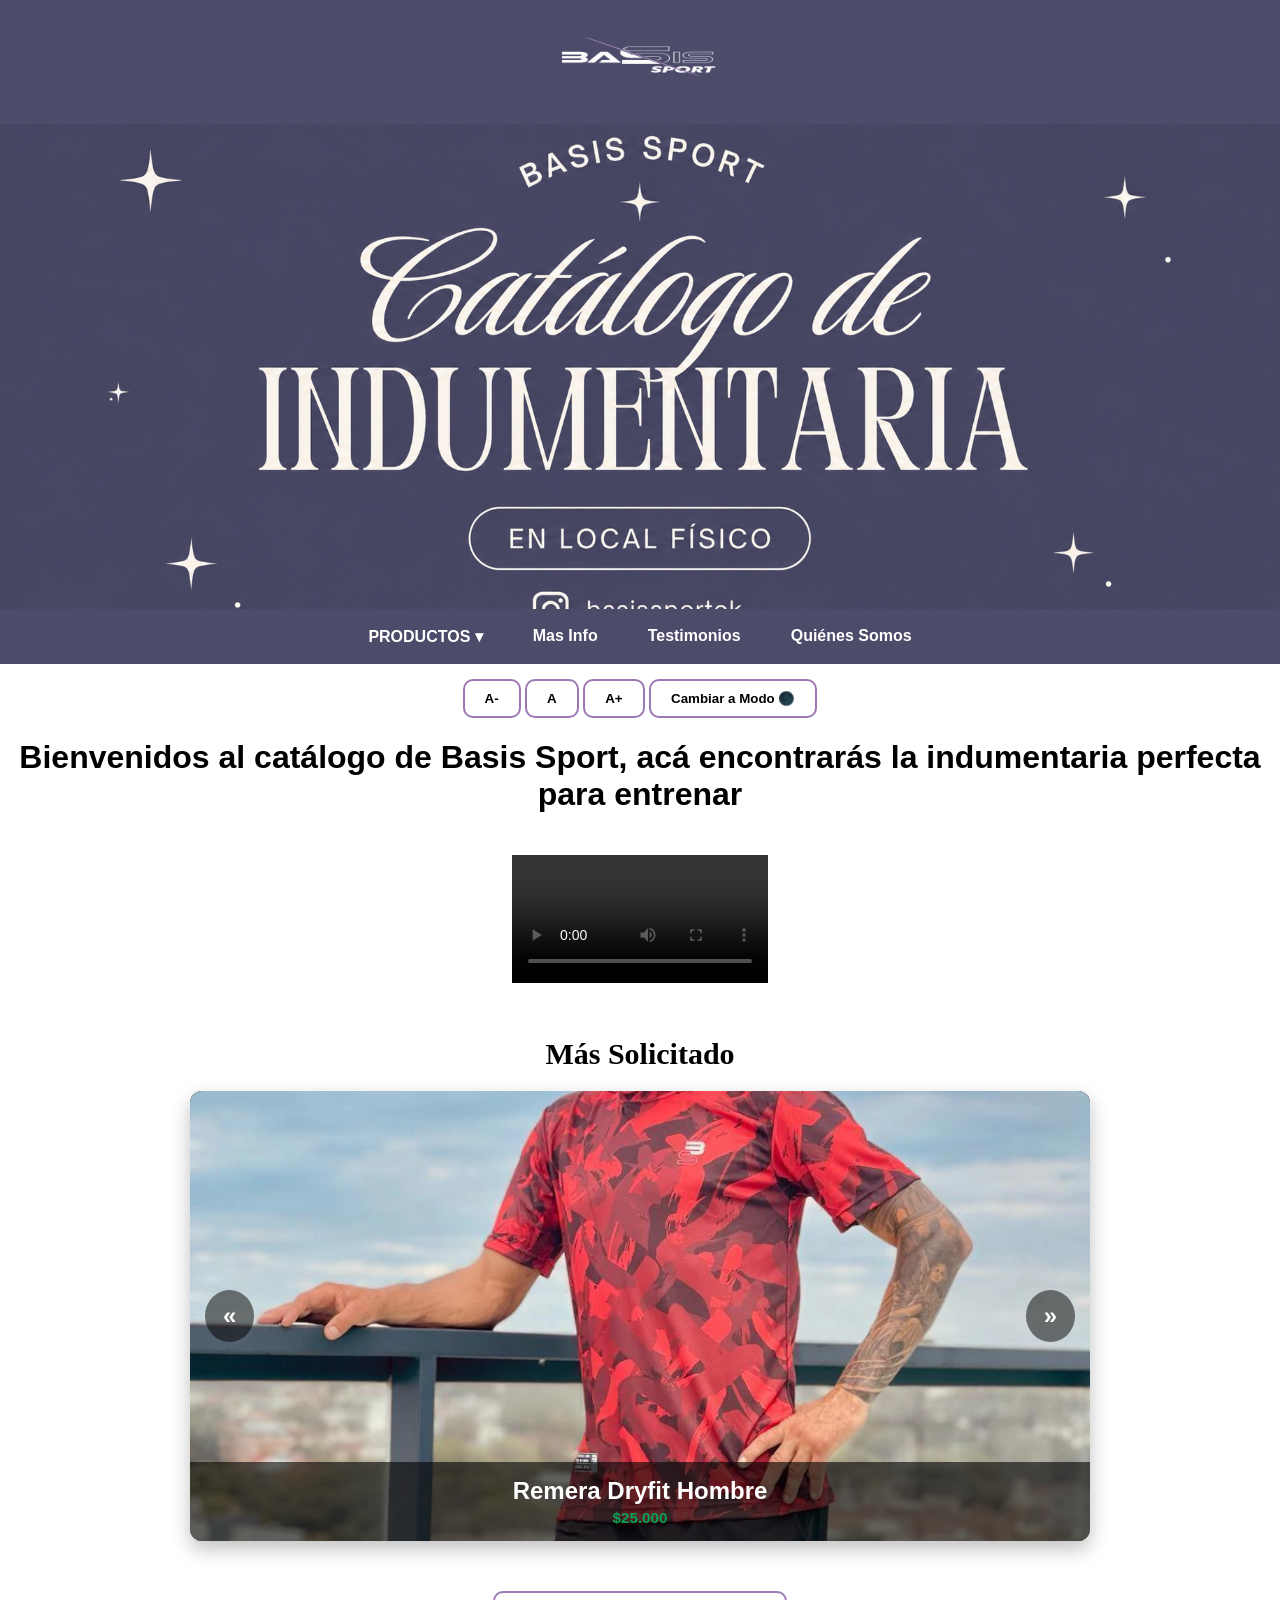
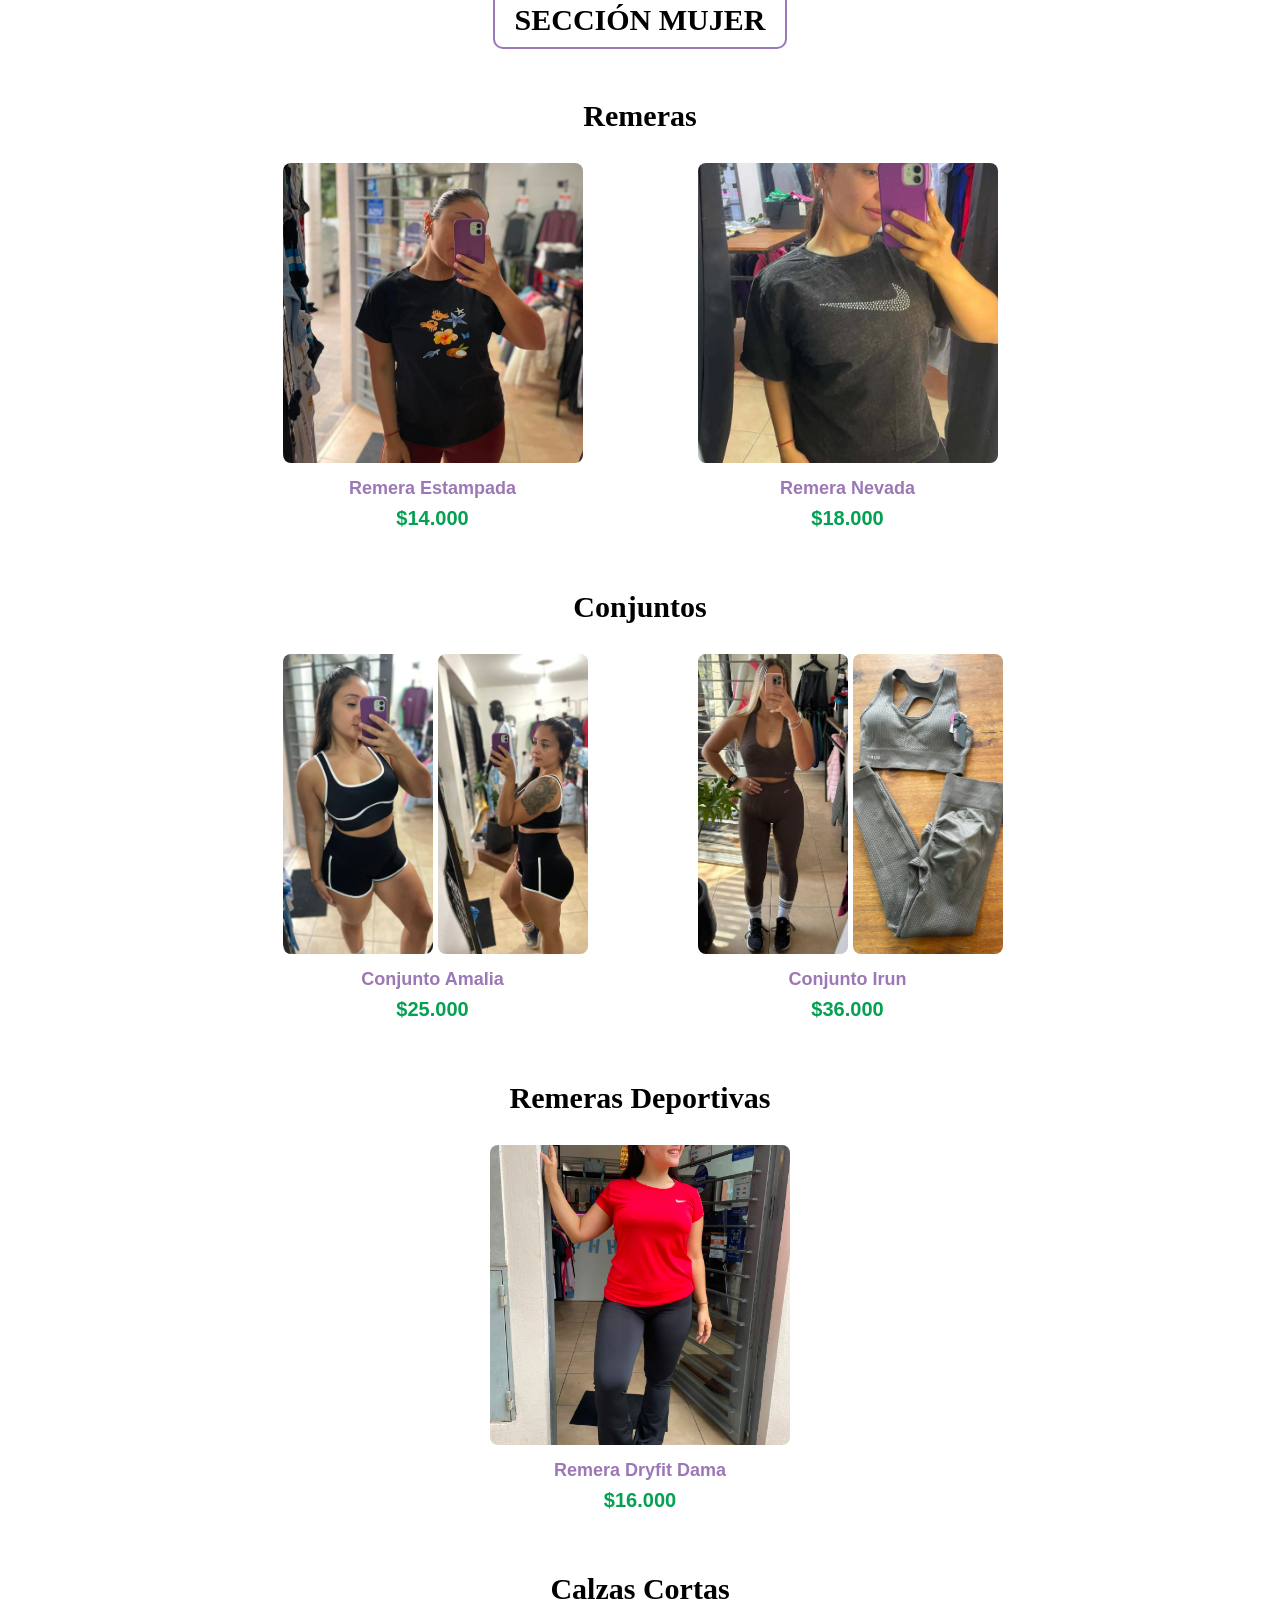
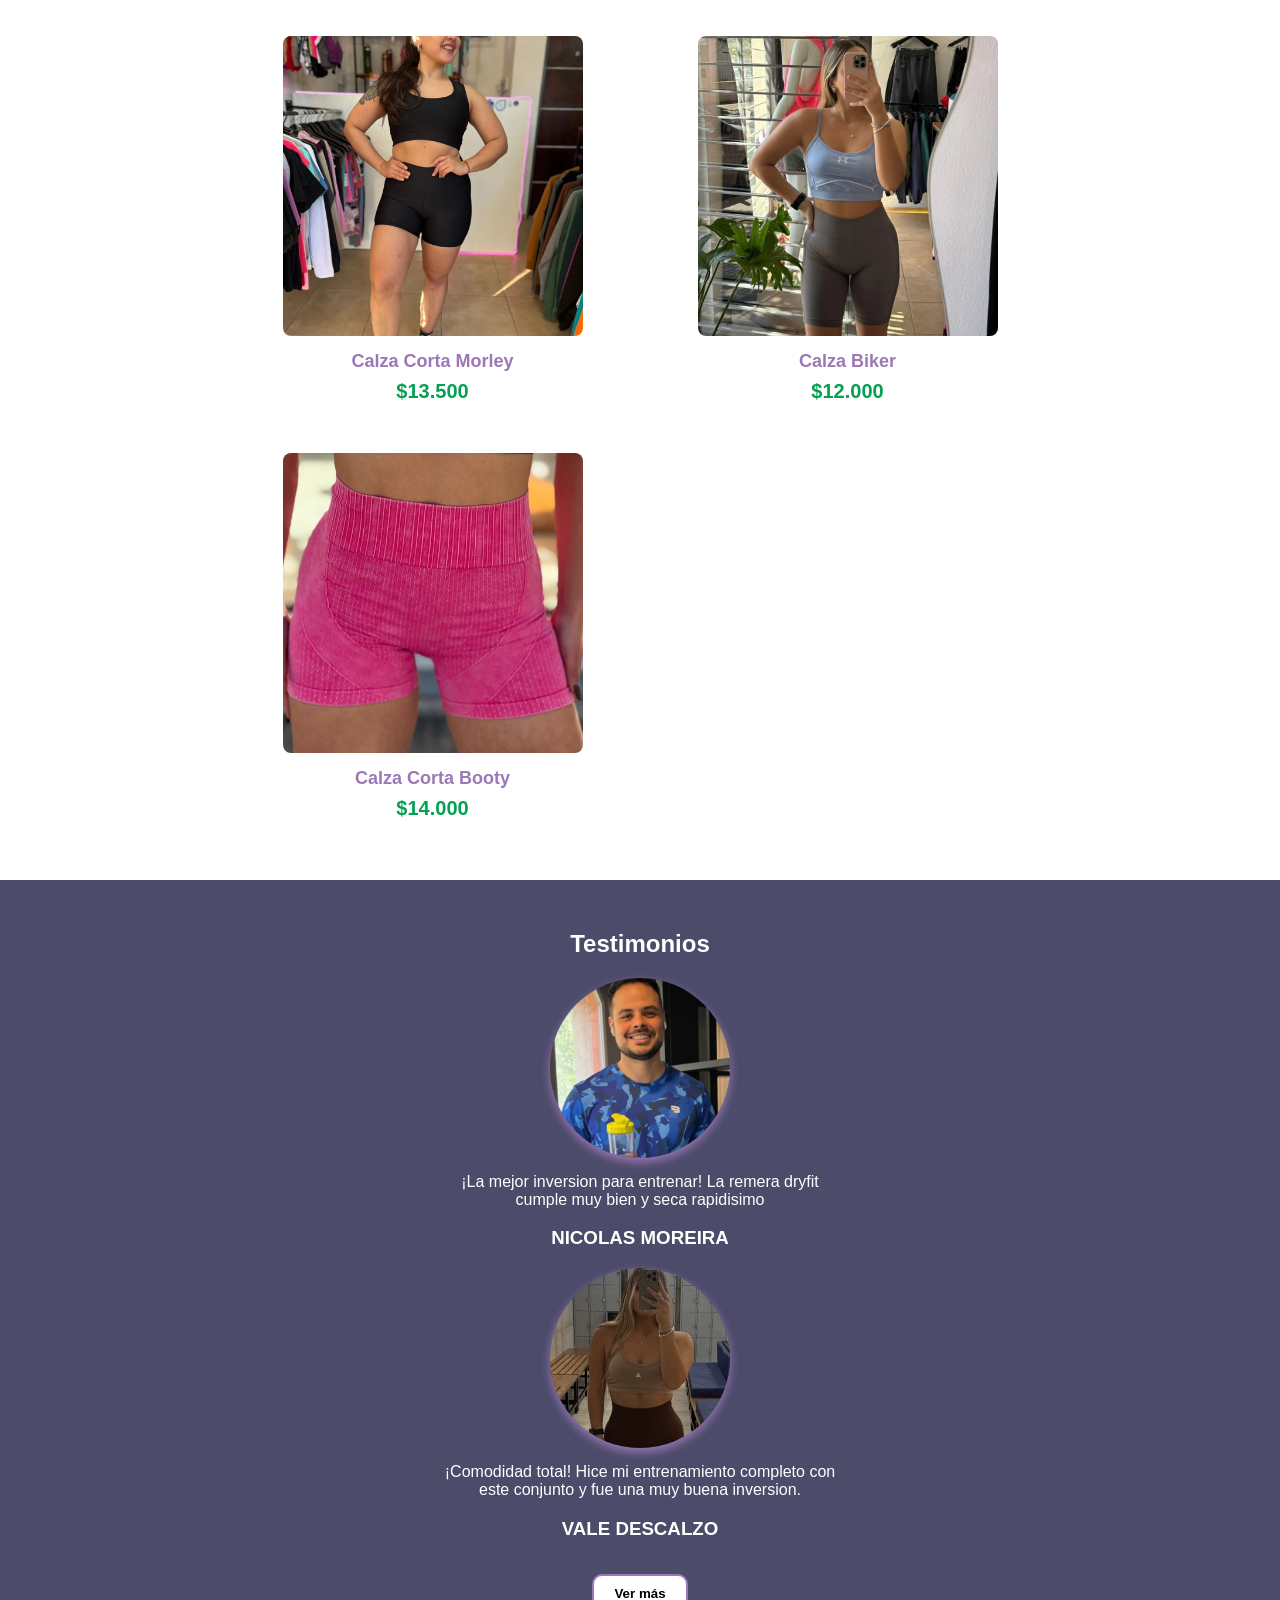
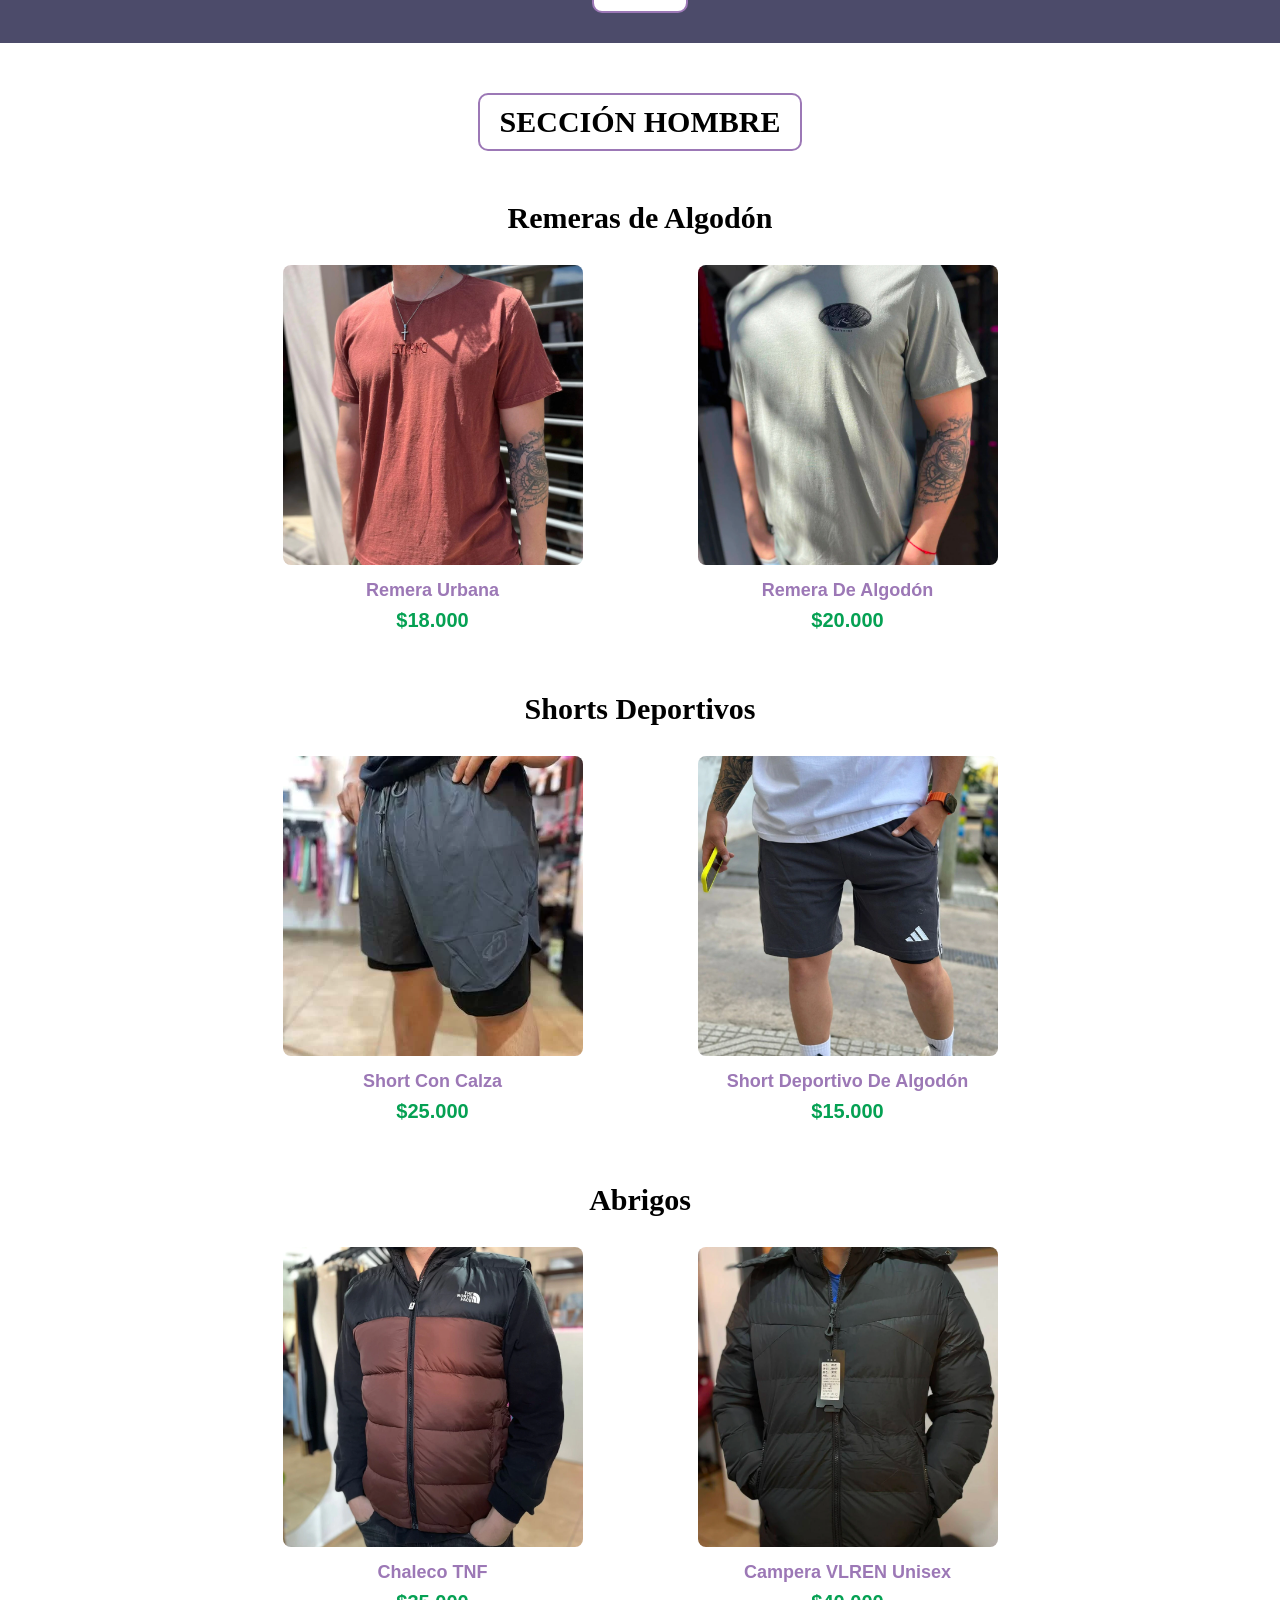
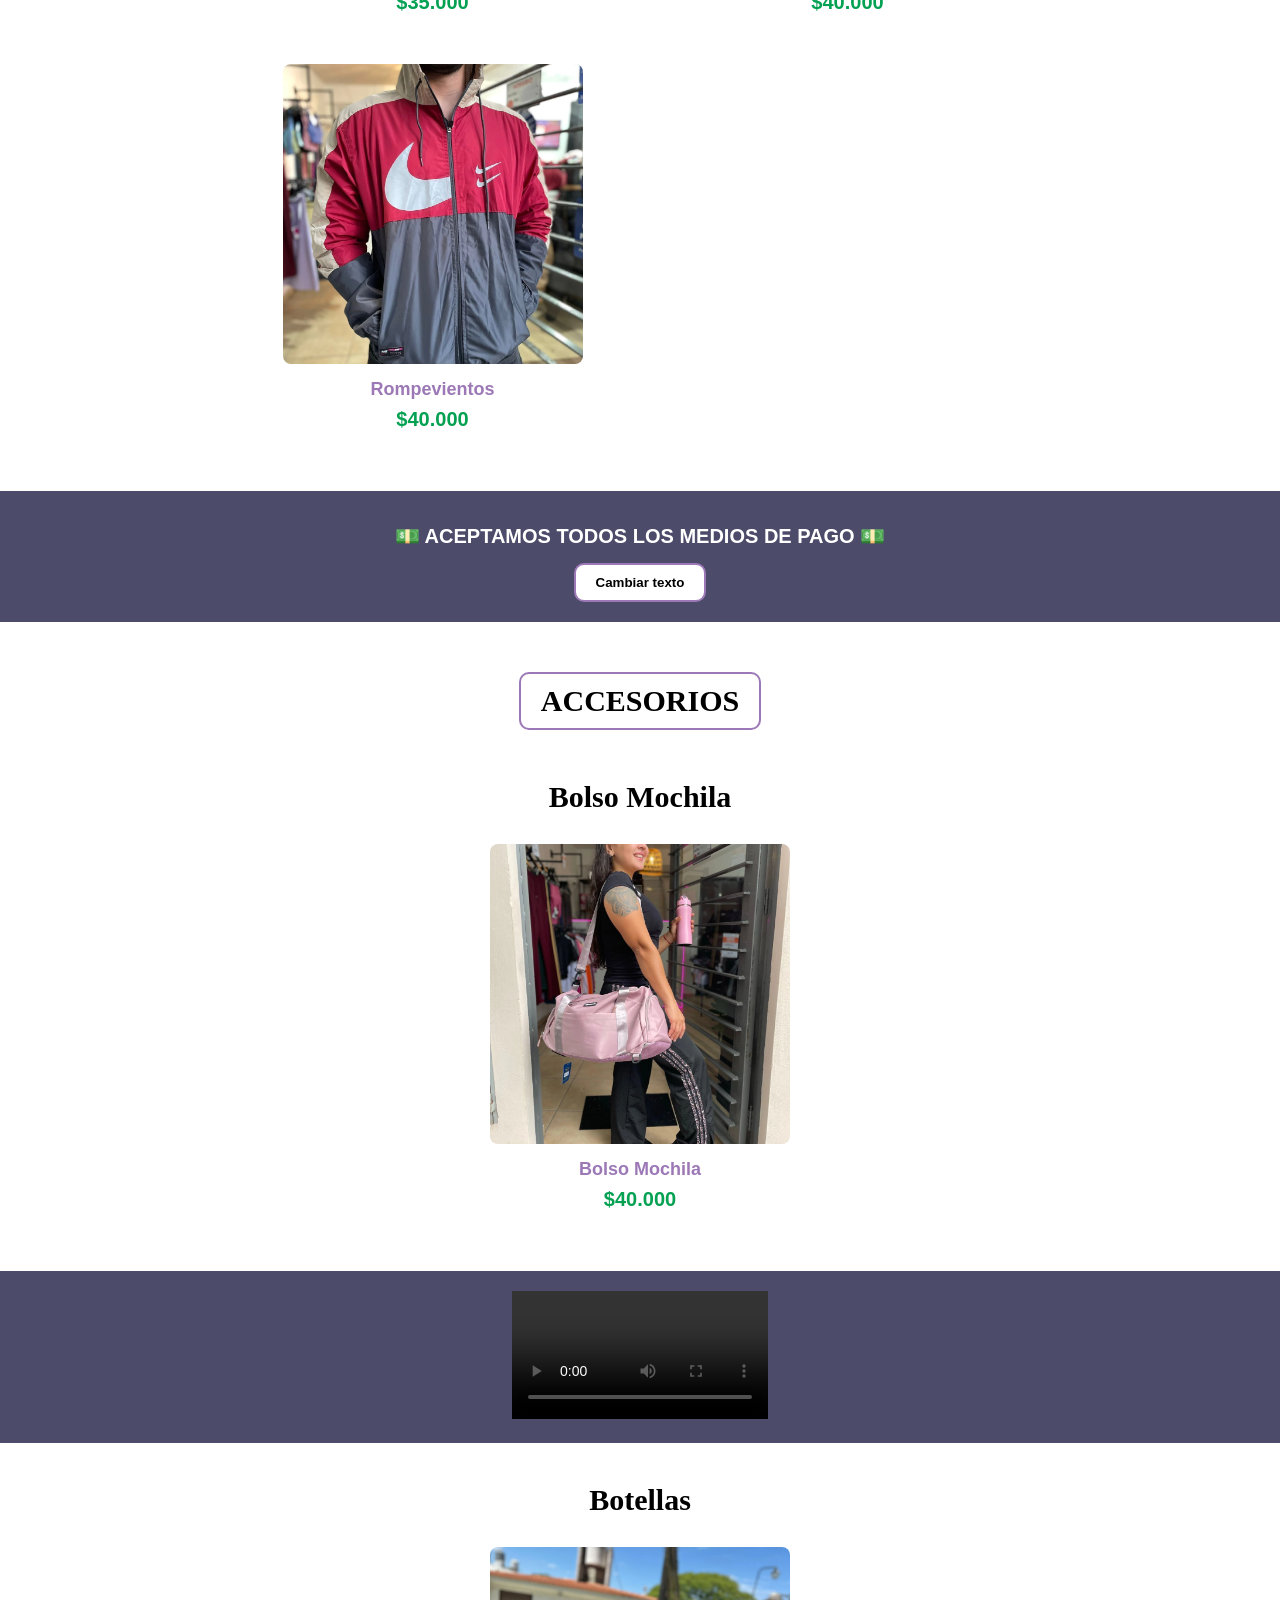
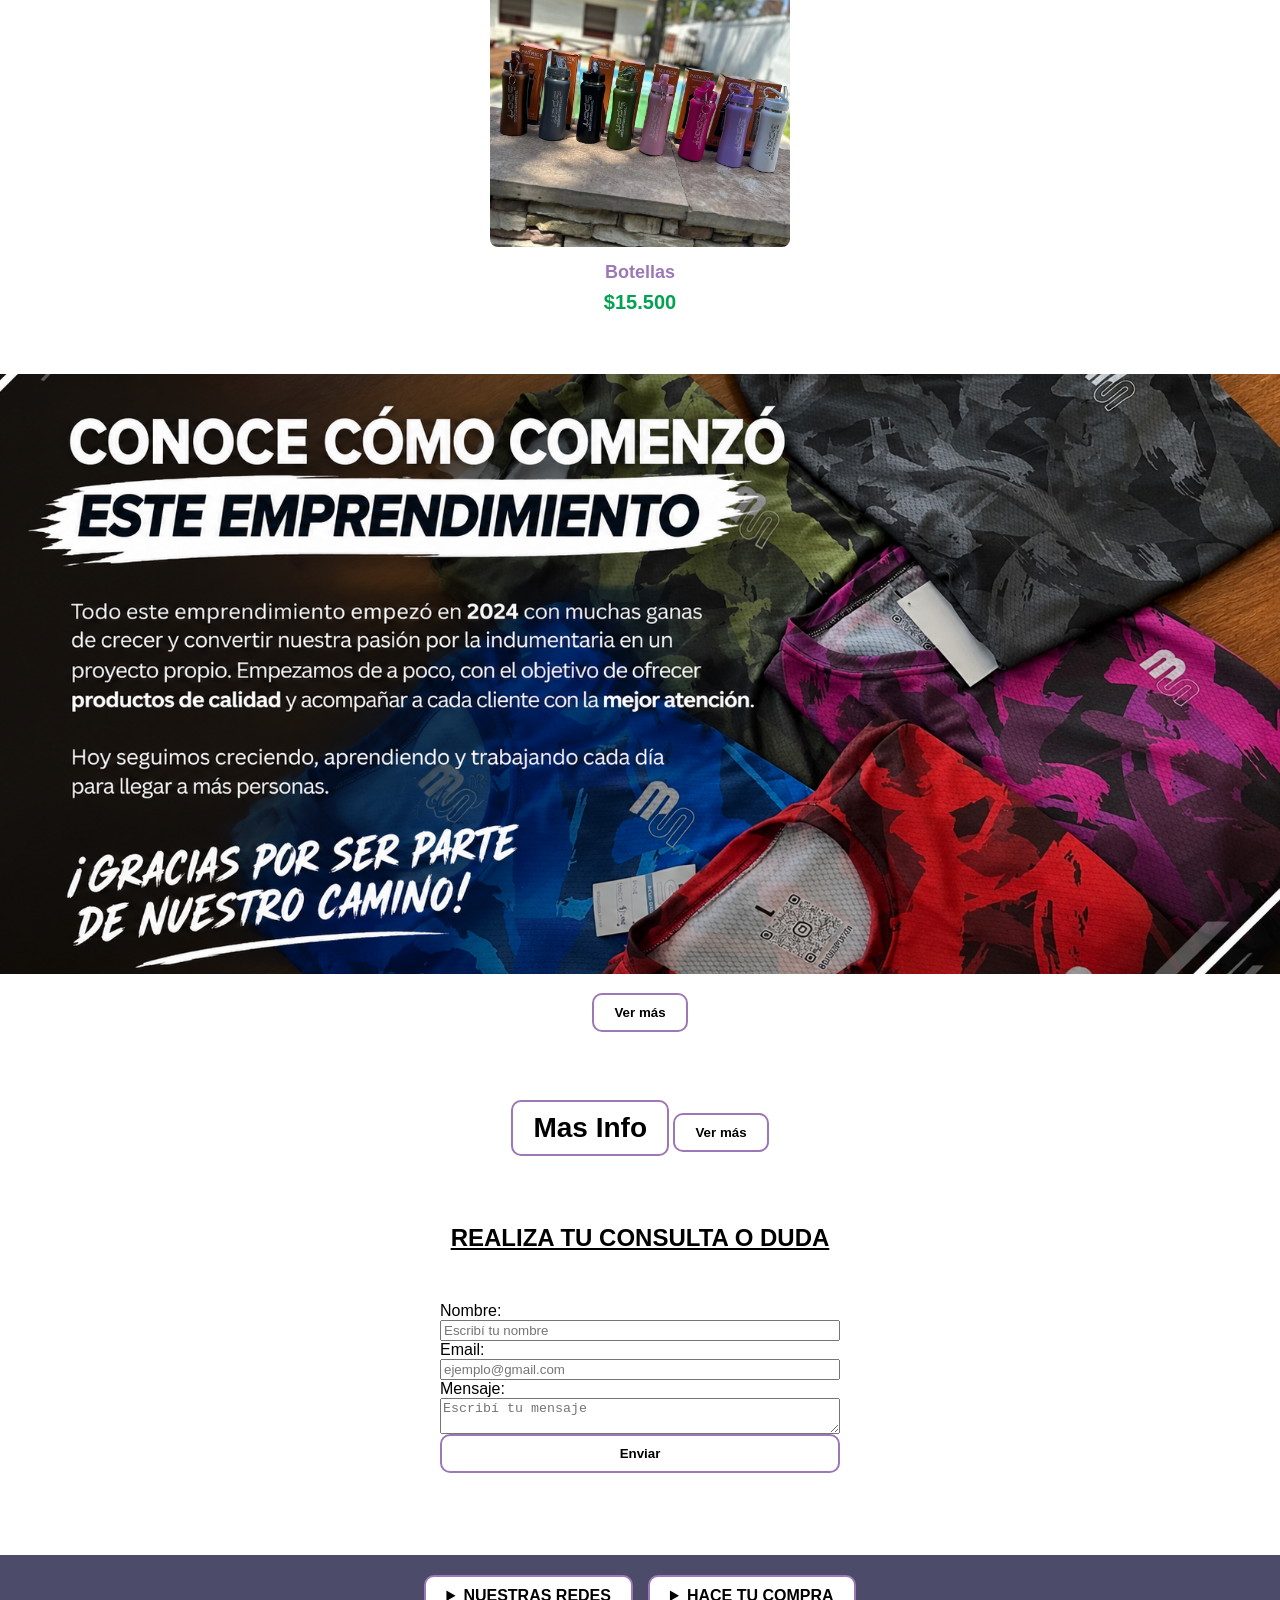
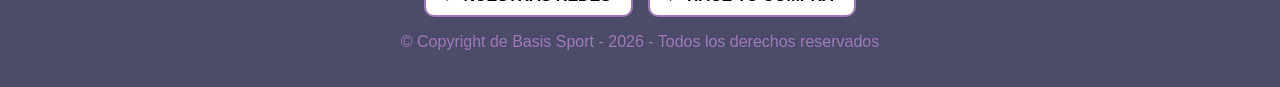
==== commit 8b71a5c3: "PPT quiz y carpetas" ====
--- a/index.html
+++ b/index.html
@@ -58,16 +58,15 @@
   <main>
     
 
-    <!--TAMAÑO TEXTO-->
+    <!--TAMAÑO TEXTO Y MODO OSCURO-->
     <div style="text-align: center; margin-top: 15px;">
       <button id="disminuir">A-</button>
-     <button id="normal">A</button>
-     <button id="aumentar">A+</button>
-     <button id="theme-toggle">Modo 🌑</button>
-     </div>
-
-    </div>
-     <h1 id="texto">Bienvenidos al catálogo de Basis Sport, acá encontrarás la indumentaria perfecta para entrenar</h1>
+      <button id="normal">A</button>
+      <button id="aumentar">A+</button>
+      <button id="theme-toggle">Cambiar a Modo 🌑</button>
+    </div>
+
+    <h1 id="texto">Bienvenidos al catálogo de Basis Sport, acá encontrarás la indumentaria perfecta para entrenar</h1>
 
     <!-- VIDEO INTRO -->
     <div class="intro">
@@ -263,9 +262,9 @@
 
     <!--3 TEXTOS-->
     <div class="tres-textos">
-  <h1 id="textoInformativo">💵 ACEPTAMOS TODOS LOS MEDIOS DE PAGO 💵</h1>
-  <button id="botonCambiar">Cambiar texto</button>
-</div>
+      <h1 id="textoInformativo">💵 ACEPTAMOS TODOS LOS MEDIOS DE PAGO 💵</h1>
+      <button id="botonCambiar">Cambiar texto</button>
+    </div>
 
     <!-- ACCESORIOS -->
     <p class="Destacado">ACCESORIOS</p>
@@ -299,7 +298,7 @@
     </section>
 
     <!--REGRESAR AL INICIO-->
-     <button id="volverArriba">Regresa al inicio</button>
+    <button id="volverArriba">Regresa al inicio</button>
     
 
     <!-- QUIÉNES SOMOS -->
@@ -319,24 +318,24 @@
     </section>
   </main>
 
-<h2 class="consulta">REALIZA TU CONSULTA O DUDA</h2>
-
- <div class="contenedor">
-  <form id="formulario">
-    <label for="nombre">Nombre:</label>
-    <input type="text" id="nombre" placeholder="Escribí tu nombre">
-
-    <label for="email">Email:</label>
-    <input type="email" id="email" placeholder="ejemplo@gmail.com">
-
-    <label for="mensaje">Mensaje:</label>
-    <textarea id="mensaje" placeholder="Escribí tu mensaje"></textarea>
-
-    <button type="submit">Enviar</button>
-
-    <p id="resultado"></p>
-  </form>
-</div>
+  <h2 class="consulta">REALIZA TU CONSULTA O DUDA</h2>
+
+  <div class="contenedor">
+    <form id="formulario">
+      <label for="nombre">Nombre:</label>
+      <input type="text" id="nombre" placeholder="Escribí tu nombre">
+
+      <label for="email">Email:</label>
+      <input type="email" id="email" placeholder="ejemplo@gmail.com">
+
+      <label for="mensaje">Mensaje:</label>
+      <textarea id="mensaje" placeholder="Escribí tu mensaje"></textarea>
+
+      <button type="submit">Enviar</button>
+
+      <p id="resultado"></p>
+    </form>
+  </div>
 
   <!-- FOOTER -->
   <footer>
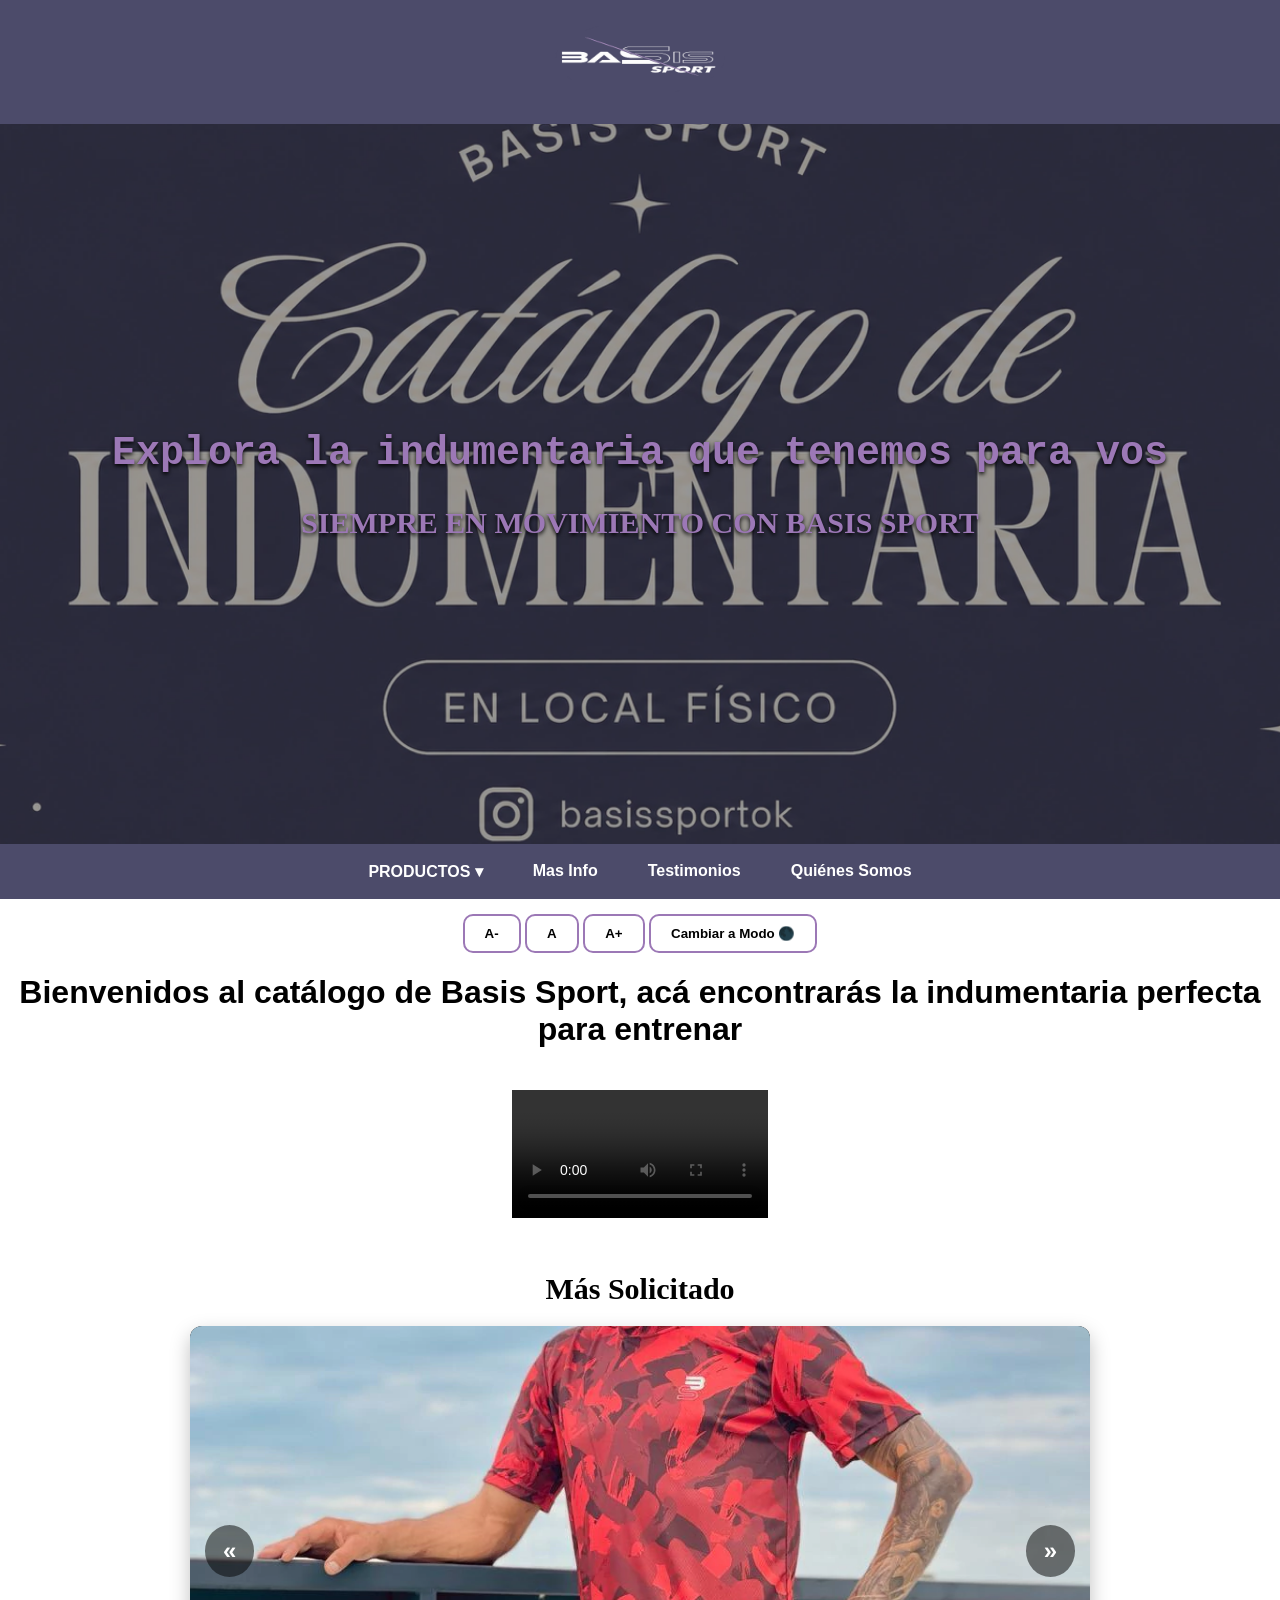
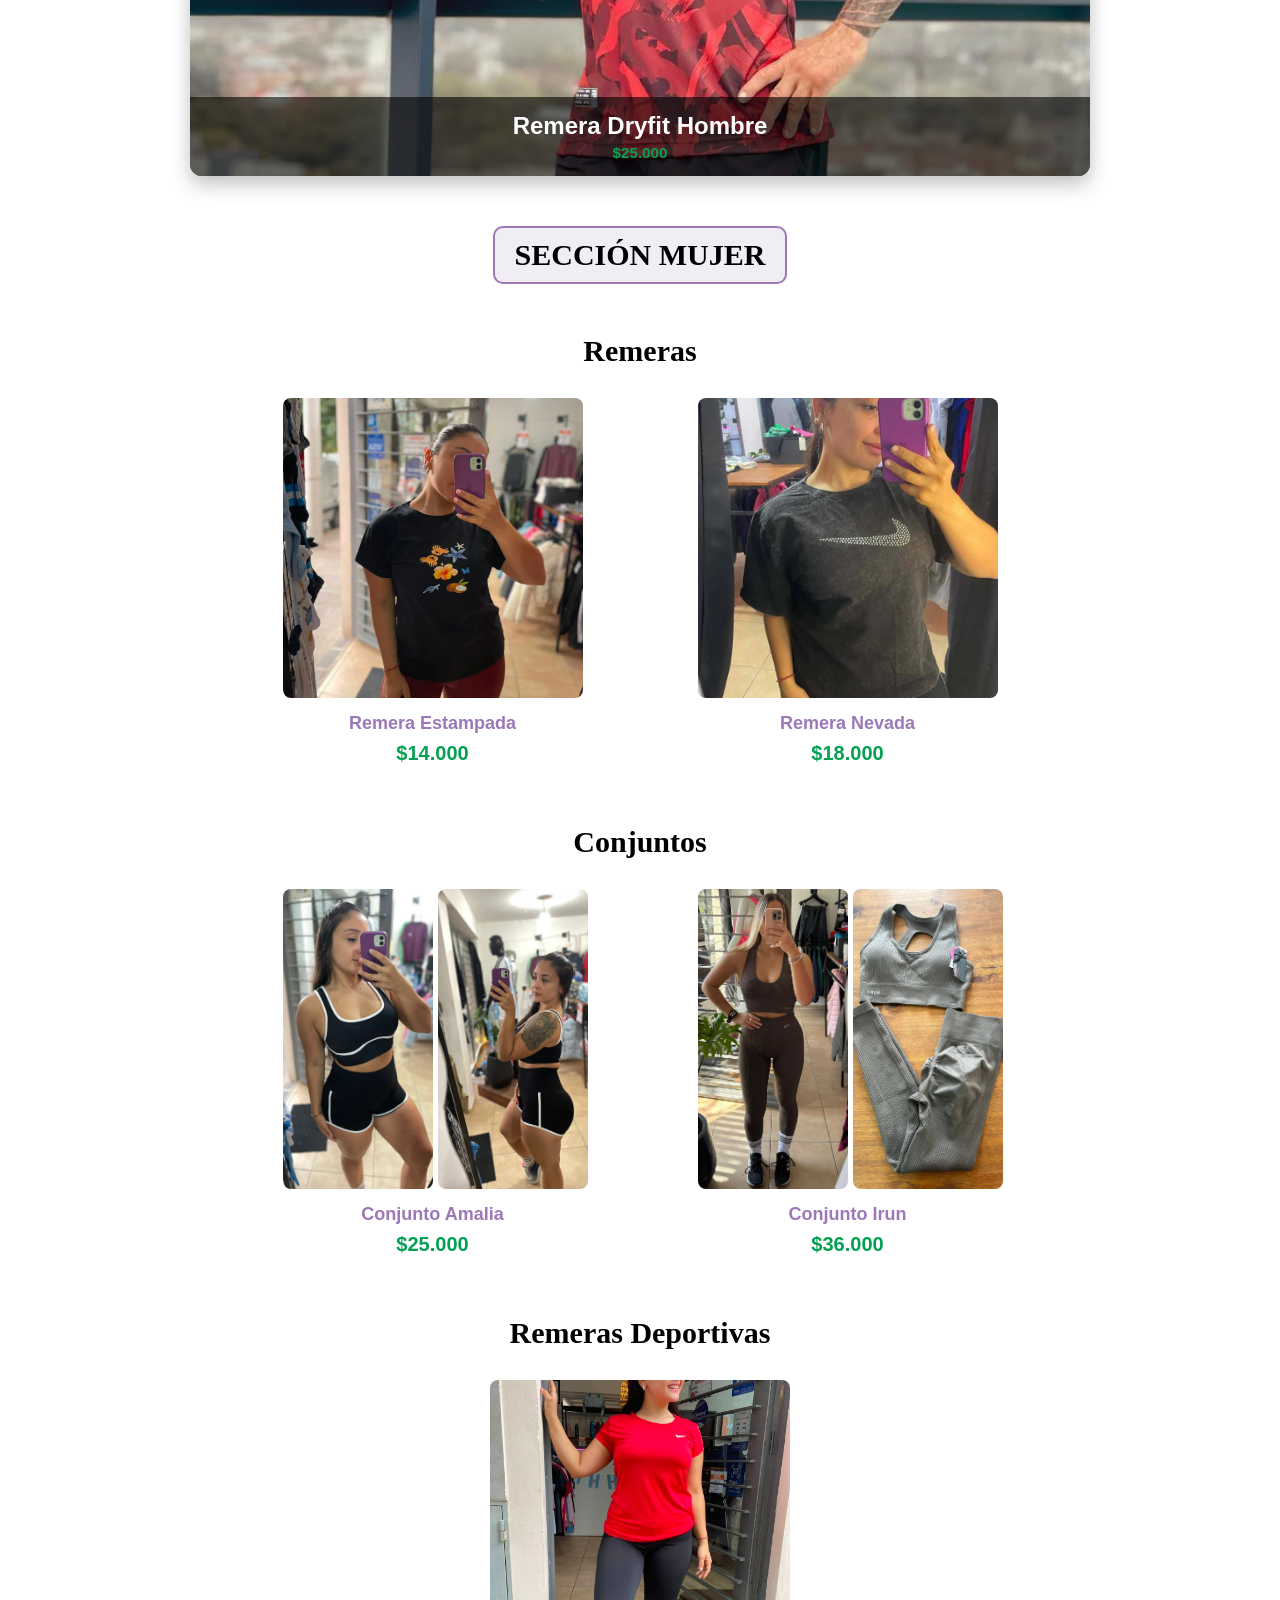
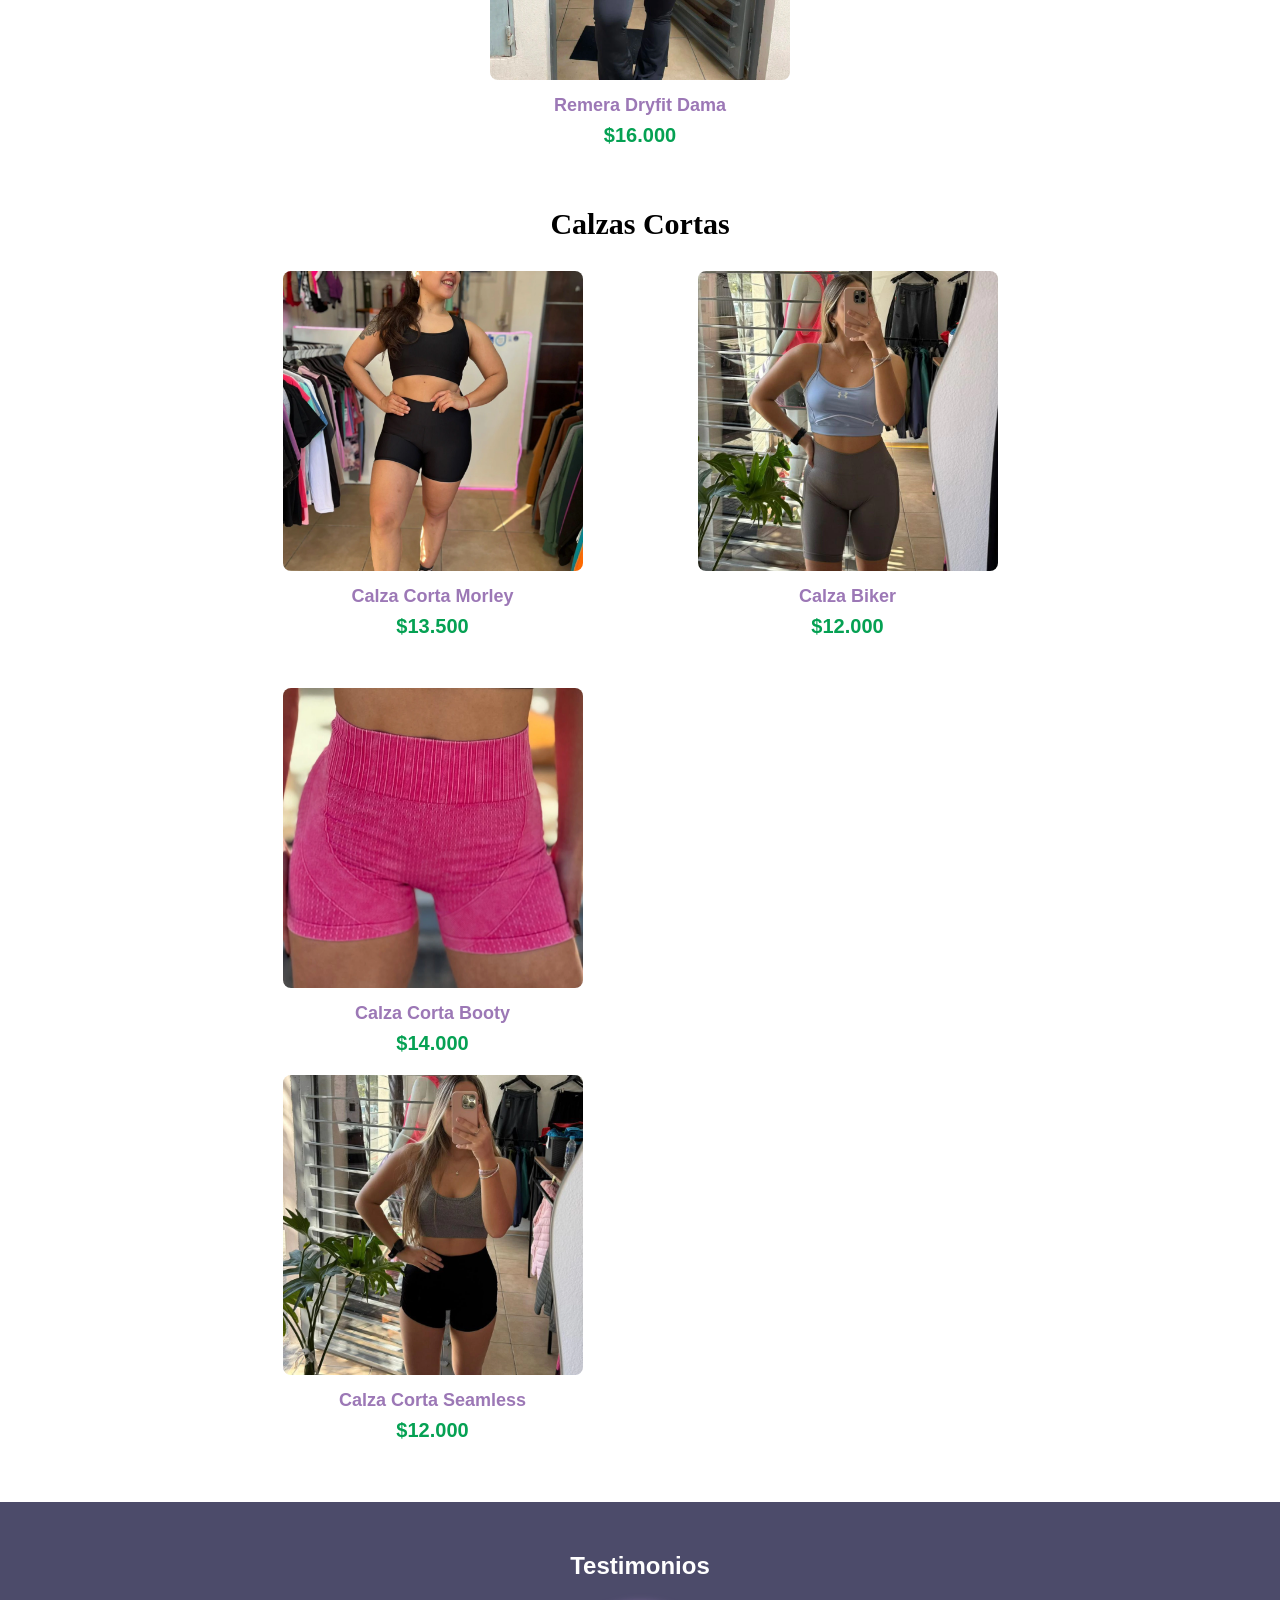
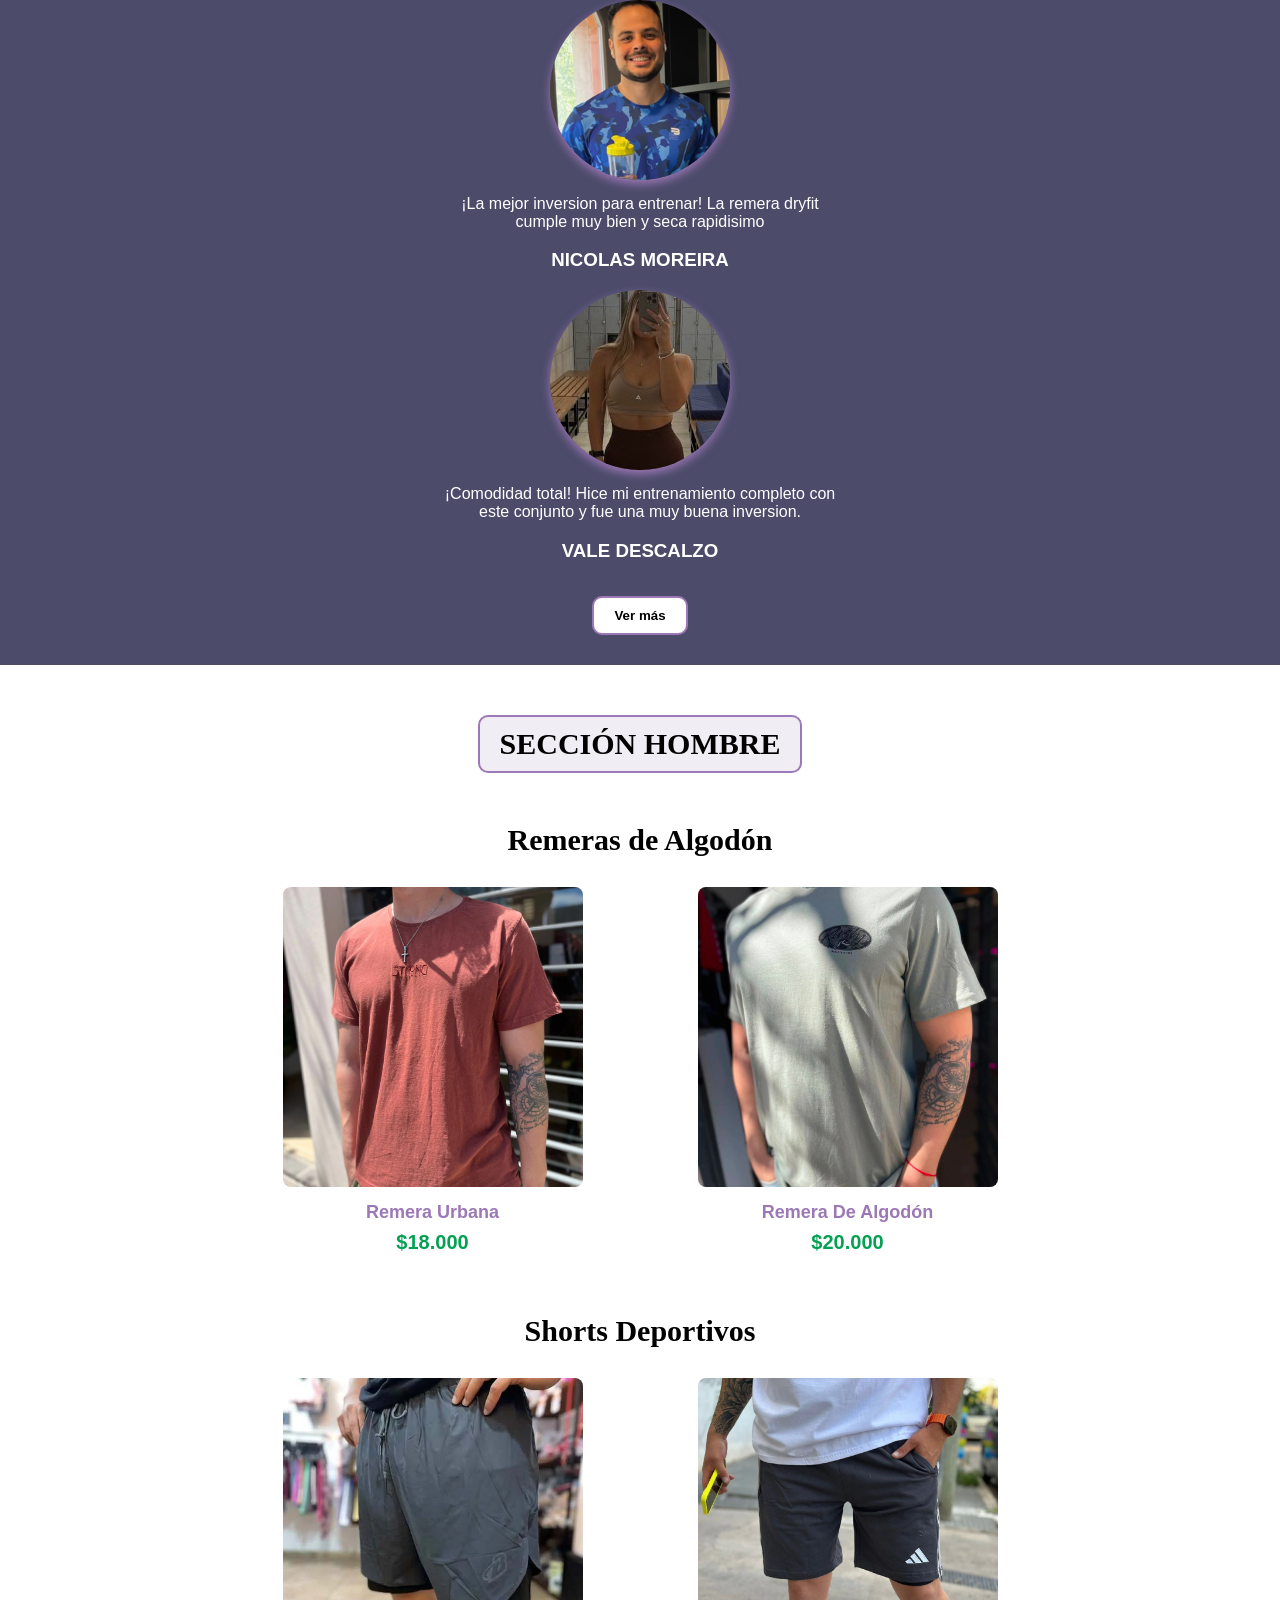
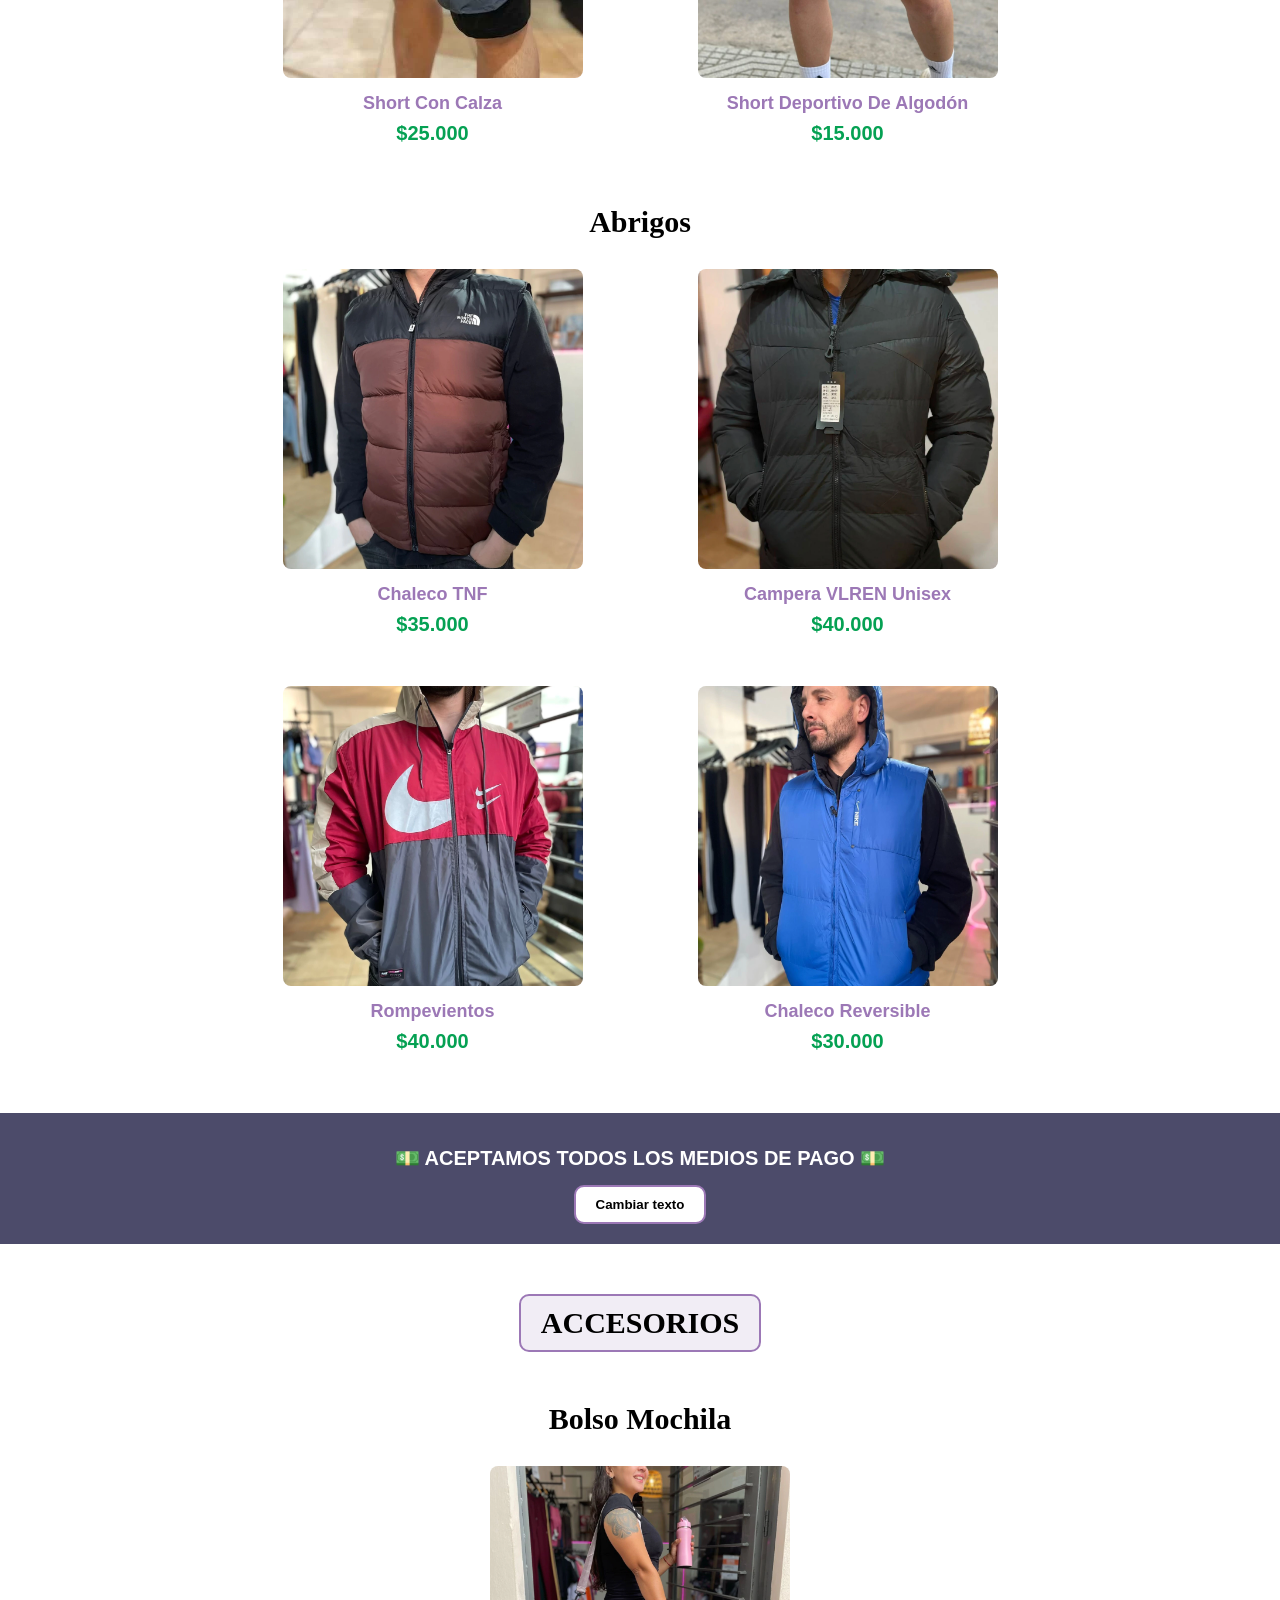
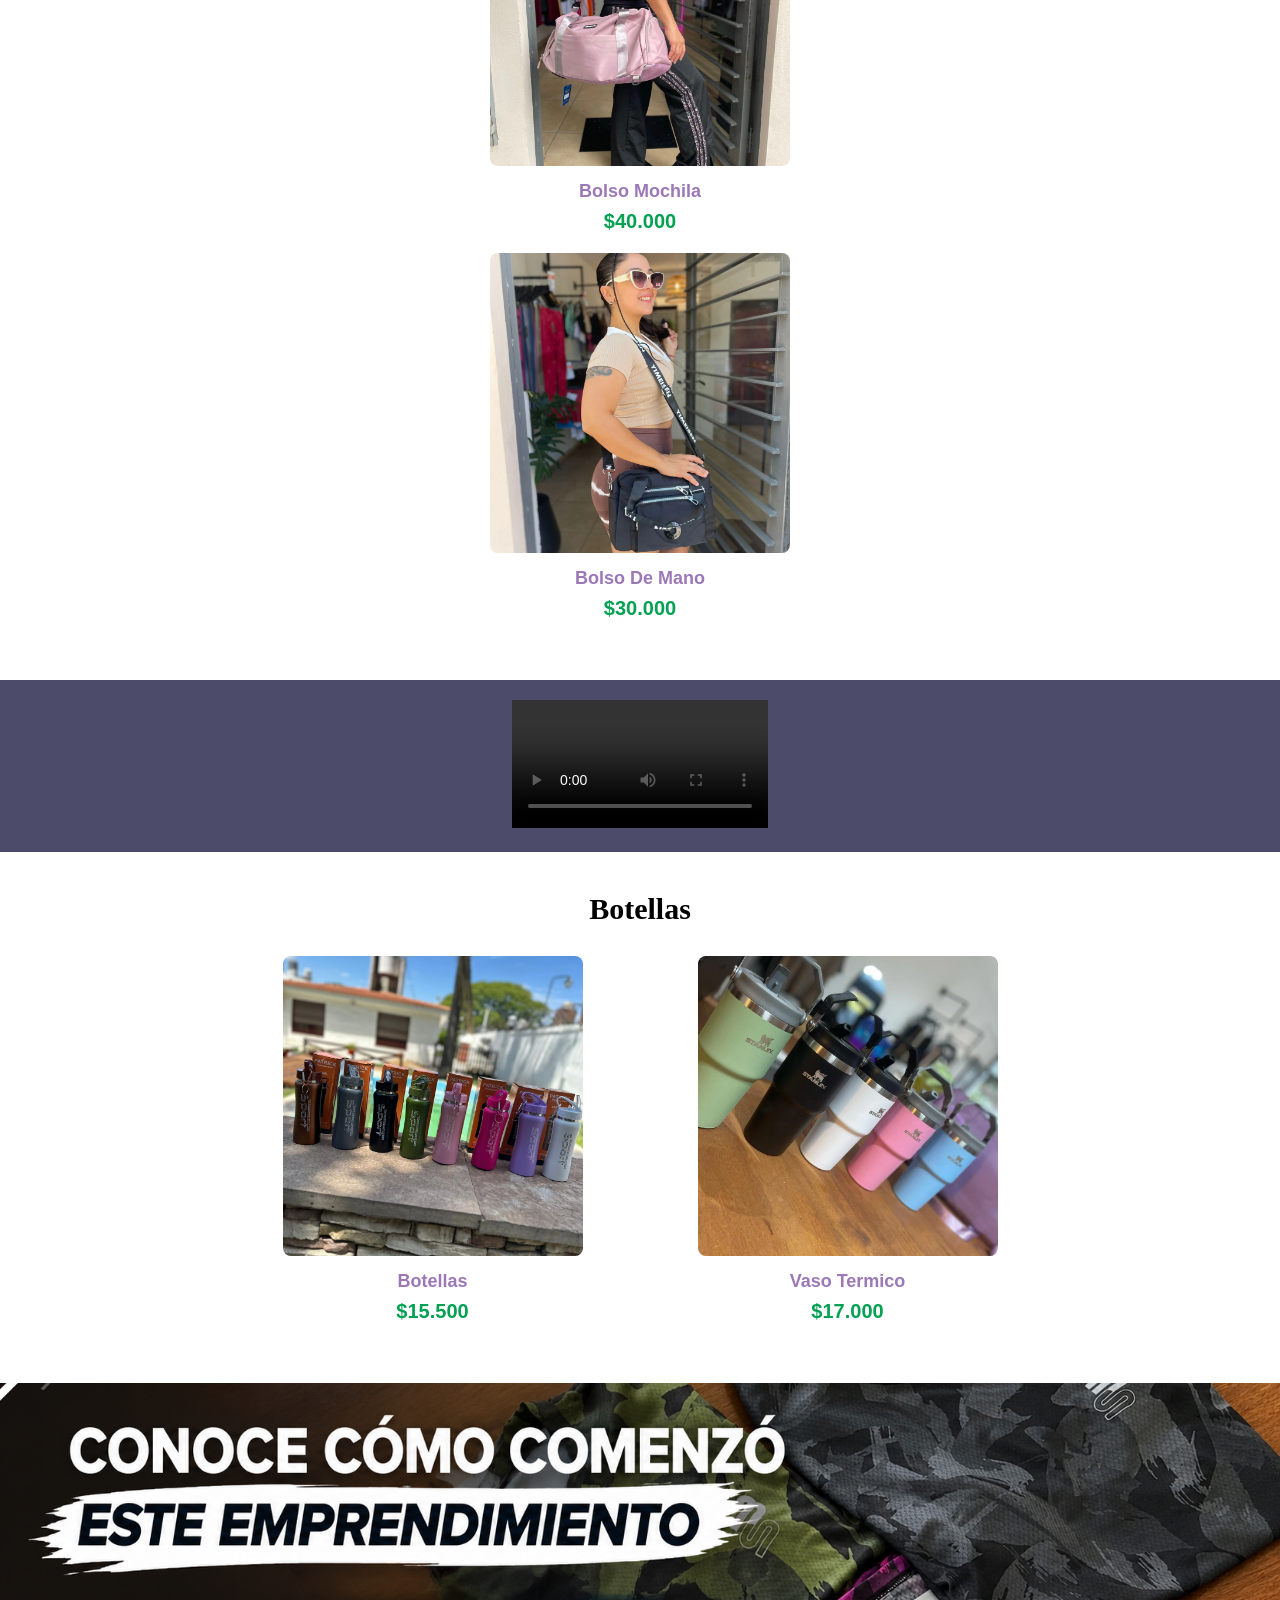
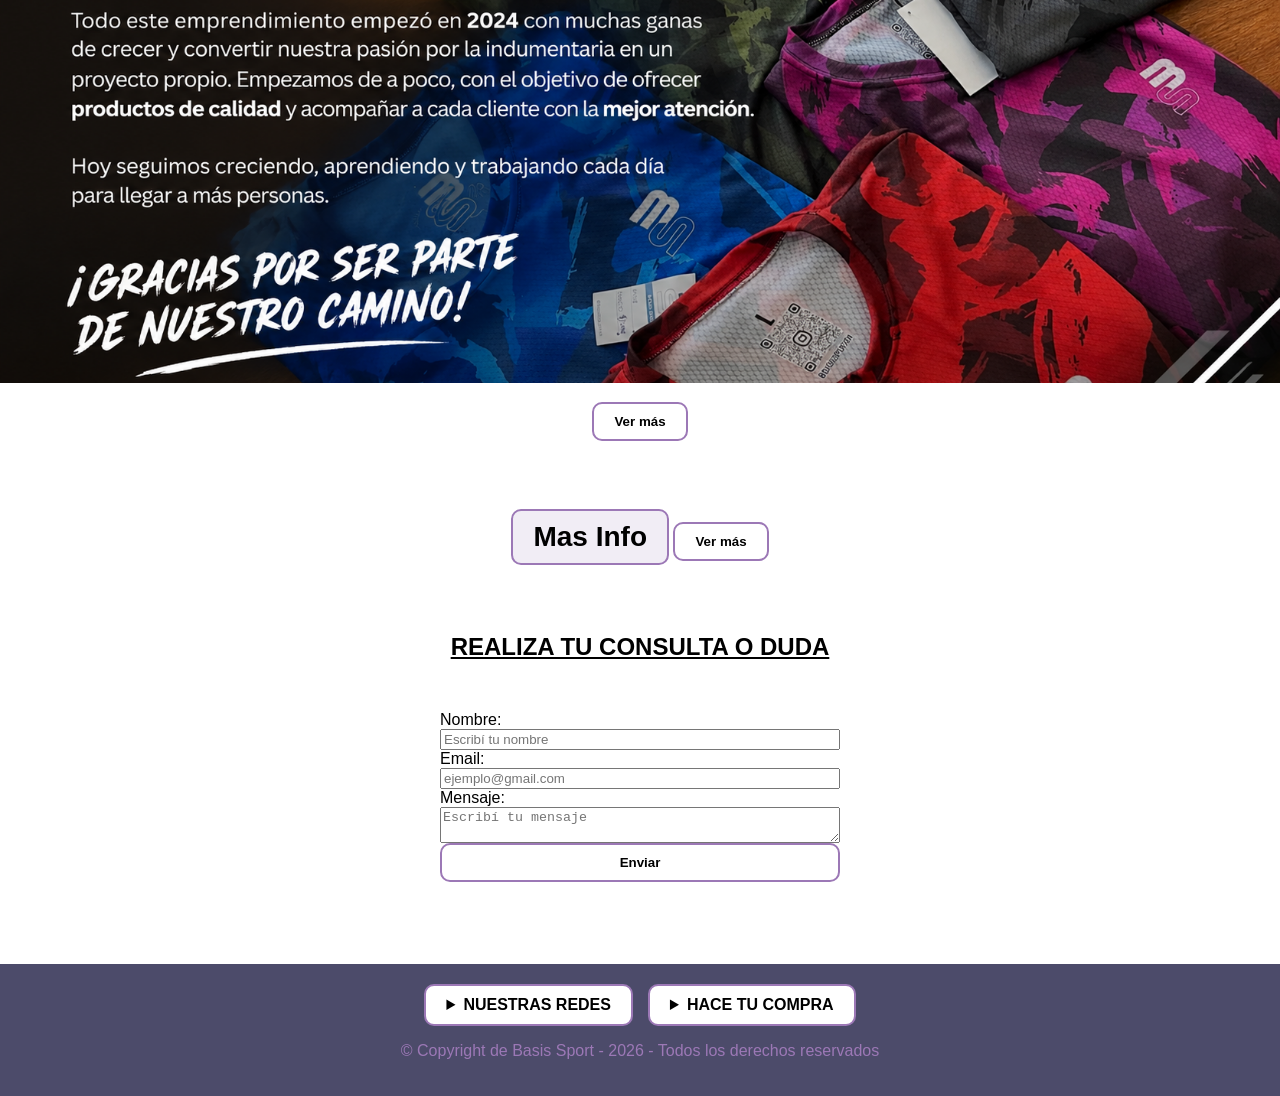
==== commit 24b180f4: "foto fija" ====
--- a/index.html
+++ b/index.html
@@ -15,114 +15,121 @@
     <img src="img/logobasis.webp" alt="Logo Basis Sport">
   </header>
 
-  <img src="img/catalogobanner.webp" alt="Banner Basis Sport" id="banner">
+  <section class="portada">
+    <div class="portada-contenido">
+      <h2>Explora la indumentaria que tenemos para vos</h2>
+      <p>SIEMPRE EN MOVIMIENTO CON BASIS SPORT</p>
+    </div>
+    </div>
+  </section>
 
   <!-- NAVEGACIÓN -->
-  <nav class="navbar">
-    <ul class="menu-principal">
-      <li class="dropdown">
-        <a href="#">PRODUCTOS ▾</a>
-        <ul class="submenu">
-          <li class="dropdown-submenu">
-            <a href="#">Mujer ▸</a>
-            <ul class="submenu-2">
-              <li><a href="#Remeras">Remeras</a></li>
-              <li><a href="#Conjuntos">Conjuntos</a></li>
-              <li><a href="#Remeras-Deportivas">Remeras Deportivas</a></li>
-              <li><a href="#Calzas-Cortas">Calzas Cortas</a></li>
+<nav class="navbar">
+  <ul class="menu-principal">
+    <li class="dropdown">
+      <a href="#">PRODUCTOS ▾</a>
+      <ul class="submenu">
+        <li class="dropdown-submenu">
+          <a href="#">Mujer ▸</a>
+          <ul class="submenu-2">
+          <li><a href="#Remeras">Remeras</a></li>
+            <li><a href="#Conjuntos">Conjuntos</a></li>
+            <li><a href="#Remeras-Deportivas">Remeras Deportivas</a></li>
+            <li><a href="#Calzas-Cortas">Calzas Cortas</a></li>
             </ul>
-          </li>
-          <li class="dropdown-submenu">
-            <a href="#">Hombre ▸</a>
-            <ul class="submenu-2">
-              <li><a href="#Remeras-Algodon-H">Remeras de Algodón</a></li>
-              <li><a href="#Shorts-Deportivos">Shorts Deportivos</a></li>
-              <li><a href="#Abrigos">Abrigos</a></li>
+    </li>
+<li class="dropdown-submenu">
+        <a href="#">Hombre ▸</a>
+          <ul class="submenu-2">
+            <li><a href="#Remeras-Algodon-H">Remeras de Algodón</a></li>
+            <li><a href="#Shorts-Deportivos">Shorts Deportivos</a></li>
+            <li><a href="#Abrigos">Abrigos</a></li>
             </ul>
-          </li>
-          <li class="dropdown-submenu">
-            <a href="#">Accesorios ▸</a>
-            <ul class="submenu-2">
-              <li><a href="#Bolso-Mochila">Bolso Mochila</a></li>
-              <li><a href="#Botellas">Botellas</a></li>
-            </ul>
-          </li>
+        </li>
+<li class="dropdown-submenu">
+        <a href="#">Accesorios ▸</a>
+        <ul class="submenu-2">
+        <li><a href="#Bolso-Mochila">Bolso Mochila</a></li>
+        <li><a href="#Botellas">Botellas</a></li>
         </ul>
-      </li>
+        </li>
+        </ul>
+    </li>
       <li><a href="#Mas-Info">Mas Info</a></li>
       <li><a href="#Testimonios">Testimonios</a></li>
       <li><a href="#Quienes-Somos">Quiénes Somos</a></li>
     </ul>
   </nav>
 
-  <main>
+  
+<main>
     
 
-    <!--TAMAÑO TEXTO Y MODO OSCURO-->
-    <div style="text-align: center; margin-top: 15px;">
-      <button id="disminuir">A-</button>
-      <button id="normal">A</button>
-      <button id="aumentar">A+</button>
-      <button id="theme-toggle">Cambiar a Modo 🌑</button>
-    </div>
-
-    <h1 id="texto">Bienvenidos al catálogo de Basis Sport, acá encontrarás la indumentaria perfecta para entrenar</h1>
-
-    <!-- VIDEO INTRO -->
-    <div class="intro">
-      <video src="img/intro.mp4" controls></video>
-    </div>
-
-    <!-- CARRUSEL -->
-    <section class="carousel-section">
-      <h2>Más Solicitado</h2>
-      <div class="carousel-container" id="carousel">
-        <div class="carousel-slides">
-
-          <div class="slide">
-            <img src="img/remera-dryfit-h.webp" alt="Remera Dryfit Hombre">
-            <div class="carousel-caption">
-              <h3>Remera Dryfit Hombre</h3>
-              <p class="Precio">$25.000</p>
-            </div>
-          </div>
-
-          <div class="slide">
-            <img src="img/campera-lycra.jpg" alt="Campera Lycra FEM">
-            <div class="carousel-caption">
-              <h3>Campera Lycra FEM</h3>
-              <p class="Precio">$25.000</p>
-            </div>
-          </div>
-
-          <div class="slide">
-            <img src="img/calza-oxford.webp" alt="Calza Oxford">
-            <div class="carousel-caption">
-              <h3>Calza Oxford</h3>
-              <p class="Precio">$20.000</p>
-            </div>
-          </div>
-
-        </div>
-
-        <button class="carousel-btn prev" id="prevBtn" aria-label="Imagen anterior">&#171;</button>
-        <button class="carousel-btn next" id="nextBtn" aria-label="Siguiente imagen">&#187;</button>
-
-        <div class="carousel-dots">
-          <span class="dot active"></span>
-          <span class="dot"></span>
-          <span class="dot"></span>
-        </div>
-      </div>
-    </section>
-
-    <!-- SECCIÓN MUJER -->
-    <p class="Destacado">SECCIÓN MUJER</p>
-
-    <section id="Remeras" class="seccion-productos">
-      <h2>Remeras</h2>
-      <div class="productos">
-        <figure class="producto">
+<!--TAMAÑO TEXTO Y MODO OSCURO-->
+  <div style="text-align: center; margin-top: 15px;">
+  <button id="disminuir">A-</button>
+  <button id="normal">A</button>
+  <button id="aumentar">A+</button>
+  <button id="theme-toggle">Cambiar a Modo 🌑</button>
+</div>
+
+<h1 id="texto">Bienvenidos al catálogo de Basis Sport, acá encontrarás la indumentaria perfecta para entrenar</h1>
+
+<!-- VIDEO INTRO -->
+  <div class="intro">
+    <video src="img/intro.mp4" controls></video>
+  </div>
+
+<!-- CARRUSEL -->
+  <section class="carousel-section">
+    <h2>Más Solicitado</h2>
+    <div class="carousel-container" id="carousel">
+    <div class="carousel-slides">
+
+<div class="slide">
+    <img src="img/remera-dryfit-h.webp" alt="Remera Dryfit Hombre">
+    <div class="carousel-caption">
+    <h3>Remera Dryfit Hombre</h3>
+    <p class="Precio">$25.000</p>
+      </div>
+</div>
+
+<div class="slide">
+    <img src="img/campera-lycra.jpg" alt="Campera Lycra FEM">
+    <div class="carousel-caption">
+    <h3>Campera Lycra FEM</h3>
+    <p class="Precio">$25.000</p>
+    </div>
+</div>
+
+<div class="slide">
+      <img src="img/calza-oxford.webp" alt="Calza Oxford">
+      <div class="carousel-caption">
+      <h3>Calza Oxford</h3>
+      <p class="Precio">$20.000</p>
+  </div>
+</div>
+
+</div>
+
+  <button class="carousel-btn prev" id="prevBtn" aria-label="Imagen anterior">&#171;</button>
+  <button class="carousel-btn next" id="nextBtn" aria-label="Siguiente imagen">&#187;</button>
+
+<div class="carousel-dots">
+    <span class="dot active"></span>
+    <span class="dot"></span>
+    <span class="dot"></span>
+      </div>
+    </div>
+</section>
+
+<!-- SECCIÓN MUJER -->
+  <p class="Destacado">SECCIÓN MUJER</p>
+
+  <section id="Remeras" class="seccion-productos">
+    <h2>Remeras</h2>
+    <div class="productos">
+    <figure class="producto">
           <img src="img/remera-algodon.webp" alt="Remera Estampada">
           <figcaption>Remera Estampada</figcaption>
           <p class="Precio">$14.000</p>
@@ -185,11 +192,16 @@
           <img src="img/calza-corta-3.webp" alt="Calza Corta Booty">
           <figcaption>Calza Corta Booty</figcaption>
           <p class="Precio">$14.000</p>
-        </figure>
-      </div>
-    </section>
-
-    <!-- TESTIMONIOS -->
+          <figure class="producto">
+            <img src="img/calza-seamless.webp" alt="Calza Seamless">
+            <figcaption>Calza Corta Seamless</figcaption>
+            <p class="Precio">$12.000</p>
+          </figure>
+          </figure>
+      </div>
+</section>
+
+<!-- TESTIMONIOS -->
     <section id="Testimonios" class="testimonios">
       <h2>Testimonios</h2>
       <img class="testimonio-img" src="img/testimonio1.png" alt="Testimonio 1">
@@ -239,86 +251,103 @@
       </div>
     </section>
 
-    <section id="Abrigos" class="seccion-productos">
-      <h2>Abrigos</h2>
-      <div class="productos">
-        <figure class="producto">
-          <img src="img/chaleco.webp" alt="Chaleco TNF">
-          <figcaption>Chaleco TNF</figcaption>
-          <p class="Precio">$35.000</p>
-        </figure>
-        <figure class="producto">
-          <img src="img/campera-1.webp" alt="Campera VLREN Unisex">
-          <figcaption>Campera VLREN Unisex</figcaption>
-          <p class="Precio">$40.000</p>
-        </figure>
-        <figure class="producto">
-          <img src="img/rompevientos.webp" alt="Rompevientos">
-          <figcaption>Rompevientos</figcaption>
-          <p class="Precio">$40.000</p>
-        </figure>
-      </div>
-    </section>
+<section id="Abrigos" class="seccion-productos">
+    <h2>Abrigos</h2>
+    <div class="productos">
+    <figure class="producto">
+    <img src="img/chaleco.webp" alt="Chaleco TNF">
+     <figcaption>Chaleco TNF</figcaption>
+      <p class="Precio">$35.000</p>
+      </figure>
+      <figure class="producto">
+      <img src="img/campera-1.webp" alt="Campera VLREN Unisex">
+      <figcaption>Campera VLREN Unisex</figcaption>
+      <p class="Precio">$40.000</p>
+      </figure>
+      <figure class="producto">
+        <img src="img/rompevientos.webp" alt="Rompevientos">
+        <figcaption>Rompevientos</figcaption>
+        <p class="Precio">$40.000</p>
+        </figure>
+        <figure class="producto">
+          <img src="img/chaleco.reversible-h.webp" alt="Chaleco Reversible">
+          <figcaption>Chaleco Reversible</figcaption>
+          <p class="Precio">$30.000</p>
+        </figure>
+
+        </figure>
+      </div>
+</section>
 
     <!--3 TEXTOS-->
-    <div class="tres-textos">
-      <h1 id="textoInformativo">💵 ACEPTAMOS TODOS LOS MEDIOS DE PAGO 💵</h1>
-      <button id="botonCambiar">Cambiar texto</button>
+<div class="tres-textos">
+    <h1 id="textoInformativo">💵 ACEPTAMOS TODOS LOS MEDIOS DE PAGO 💵</h1>
+    <button id="botonCambiar">Cambiar texto</button>
     </div>
 
     <!-- ACCESORIOS -->
-    <p class="Destacado">ACCESORIOS</p>
+<p class="Destacado">ACCESORIOS</p>
 
     <section id="Bolso-Mochila" class="seccion-productos">
-      <h2>Bolso Mochila</h2>
-      <div class="productos producto-unico">
-        <figure class="producto">
-          <img class="bolso" src="img/bolso-mochila.webp" alt="Bolso Mochila">
-          <figcaption>Bolso Mochila</figcaption>
-          <p class="Precio">$40.000</p>
-        </figure>
-      </div>
-    </section>
-
-    <div class="fondo-video-bolso">
-      <video class="video-producto" controls>
-        <source src="img/bolsomochila.mp4" type="video/mp4">
-      </video>
-    </div>
-
-    <section id="Botellas" class="seccion-productos">
+    <h2>Bolso Mochila</h2>
+    <div class="productos">
+    <figure class="producto">
+    <img class="bolso" src="img/bolso-mochila.webp" alt="Bolso Mochila">
+    <figcaption>Bolso Mochila</figcaption>
+    <p class="Precio">$40.000</p>
+      <figure class="producto">
+        <img src="img/bolso-mano.webp" alt="Bolso de mano">
+        <figcaption>Bolso De Mano</figcaption>
+        <p class="Precio">$30.000</p>
+    </figure>
+        </figure>
+      </div>
+</section>
+
+<div class="fondo-video-bolso">
+    <video class="video-producto" controls>
+    <source src="img/bolsomochila.mp4" type="video/mp4">
+    </video>
+    </div>
+
+<section id="Botellas" class="seccion-productos">
       <h2>Botellas</h2>
-      <div class="productos producto-unico">
-        <figure class="producto">
-          <img src="img/botellas.webp" alt="Botellas">
-          <figcaption>Botellas</figcaption>
-          <p class="Precio">$15.500</p>
-        </figure>
-      </div>
-    </section>
+      <div class="productos">
+      <figure class="producto">
+      <img src="img/botellas.webp" alt="Botellas">
+      <figcaption>Botellas</figcaption>
+        <p class="Precio">$15.500</p>
+        </figure>
+          <figure class="producto">
+            <img src="img/vaso-termico.webp" alt="Vaso Termico">
+            <figcaption>Vaso Termico</figcaption>
+            <p class="Precio">$17.000</p>
+        </figure>
+      </div>
+</section>
 
     <!--REGRESAR AL INICIO-->
-    <button id="volverArriba">Regresa al inicio</button>
+<button id="volverArriba">Regresa al inicio</button>
     
 
     <!-- QUIÉNES SOMOS -->
-    <section id="Quienes-Somos">
+<section id="Quienes-Somos">
       <div class="quienes">
-        <img src="img/quienes-somos.png" alt="Quiénes Somos">
+      <img src="img/quienes-somos.png" alt="Quiénes Somos">
       </div>
       <p class="oculto texto-extra">Basis Sport es un espacio dedicado a la indumentaria y los accesorios deportivos. Buscamos ofrecer productos cómodos y funcionales para acompañar a nuestros clientes durante sus entrenamientos y actividades diarias.</p>
       <button class="boton-ver-mas">Ver más</button>
-    </section>
+</section>
 
     <!-- MÁS INFO -->
-    <section id="Mas-Info">
-      <h3>Mas Info</h3>
-      <p class="oculto texto-extra">Para realizar consultas sobre productos, talles, colores y disponibilidad podés comunicarte con Basis Sport. También contamos con opciones de retiro y entrega según la ubicación del cliente.</p>
-      <button class="boton-ver-mas">Ver más</button>
-    </section>
-  </main>
-
-  <h2 class="consulta">REALIZA TU CONSULTA O DUDA</h2>
+<section id="Mas-Info">
+    <h3>Mas Info</h3>
+    <p class="oculto texto-extra">Para realizar consultas sobre productos, talles, colores y disponibilidad podés comunicarte con Basis Sport. También contamos con opciones de retiro y entrega según la ubicación del cliente.</p>
+    <button class="boton-ver-mas">Ver más</button>
+    </section>
+</main>
+
+<h2 class="consulta">REALIZA TU CONSULTA O DUDA</h2>
 
   <div class="contenedor">
     <form id="formulario">
@@ -335,22 +364,22 @@
 
       <p id="resultado"></p>
     </form>
-  </div>
+</div>
 
   <!-- FOOTER -->
-  <footer>
+<footer>
     <div class="footer-botones">
       <details>
-        <summary>NUESTRAS REDES</summary>
-        <a href="https://www.instagram.com/basissportok/?next=%2F&hl=es" class="redicc">Instagram</a>
+      <summary>NUESTRAS REDES</summary>
+      <a href="https://www.instagram.com/basissportok/?next=%2F&hl=es" class="redicc">Instagram</a>
       </details>
       <details>
-        <summary>HACE TU COMPRA</summary>
-        <a href="https://www.facebook.com/marketplace/profile/100001506048619/?locale=es_LA" class="redicc">Marketplace</a>
+      <summary>HACE TU COMPRA</summary>
+      <a href="https://www.facebook.com/marketplace/profile/100001506048619/?locale=es_LA" class="redicc">Marketplace</a>
       </details>
     </div>
     <p class="Copy">&copy; Copyright de Basis Sport - 2026 - Todos los derechos reservados</p>
-  </footer>
+</footer>
 
 </body>
 
--- a/style.css
+++ b/style.css
@@ -1,12 +1,22 @@
-/* MODO CLARO POR DEFECTO */
+/* MODO CLARO Y OSCURO */
 :root {
---bg-color: #f0f8ff;
---text-color: #000;
---color-principal: #9c78b6;
---text-testimonio: #ffffff;
---header-bg: #4c4b6a;
-
-
+  --bg-color: #ffffff;
+  --text-color: #000000;
+  --header-bg: #4c4b6a;
+  --title-color: #9c78b6;
+  --card-bg: #f1edf5;
+  --button-bg: #ffffff;
+  --button-text: #000000;
+}
+
+body.dark-mode {
+  --bg-color: #121212;
+  --text-color: #e0e0e0;
+  --header-bg: #1f1f1f;
+  --title-color: #bb86fc;
+  --card-bg: #1e1e1e;
+  --button-bg: #bb86fc;
+  --button-text: #000000;
 }
 
 /* ESTILOS GENERALES */
@@ -15,14 +25,14 @@
   padding: 0;
   overflow-x: hidden;
   font-family: Arial, sans-serif;
-  background-color: var(--color-fondo);
+  background-color: var(--bg-color);
   color: var(--text-color);
   transition: background-color 0.3s ease, color 0.3s ease;
-  
+
 }
 
 header, .navbar, footer, .testimonios, .fondo-video-bolso {
-  background-color: #4c4b6a;
+  background-color: var(--header-bg);
 }
 
 /* HEADER Y LOGO CENTRADO */
@@ -37,13 +47,56 @@
   display: inline-block;
 }
 
-/* BANNER */
-#banner {
-  width: 100%;
-  height: 485px;
-  object-fit: cover;
-  object-position: center;
-  display: block;
+/* FOTO FIJA */
+.portada {
+  background-image: url(img/catalogobanner.webp);
+  background-attachment: fixed;
+  background-size: cover;
+  background-position: center;
+  height: 80vh;
+  display: flex;
+  justify-content: center;
+  align-items: center;
+  position: relative;
+  text-align: center;
+}
+
+.portada::before{
+  content: "";
+  position: absolute;
+  top: 0;
+  left: 0;
+  right: 0;
+  bottom: 0;
+  background-color: rgb(0, 0, 0, 0.4);
+}
+
+.portada-contenido {
+  font-family: monospace;
+  position: relative;
+  z-index: 1;
+  color: var(--title-color);
+  padding: 0 40px;
+}
+
+.portada-contenido h2{
+  font-size: 2.5rem;
+  color: var(--title-color);
+  margin-bottom: 10px;
+  text-shadow: 0 2px 4px #000;
+}
+
+.portada-contenido p {
+  font-family:fantasy;
+  font-weight: bolder;
+  font-size: 30px;
+  text-shadow: 0 2px 4px #000;
+}
+
+.top-controls {
+  display: flex;
+  justify-content: flex-end;
+  padding: 15px 2rem;
 }
 
 /* MENÚ DE NAVEGACIÓN */
@@ -58,7 +111,7 @@
 
 .menu-principal a {
   display: block;
-  color:var(--color-fondo);
+  color: #ffffff;
   text-decoration: none;
   padding: 18px 20px;
   font-weight: bold;
@@ -67,7 +120,7 @@
 .menu-principal a:hover,
 .submenu li a:hover,
 .submenu-2 li a:hover {
-  background-color: var(--color-principal);
+  background-color: var(--title-color);
 }
 
 .dropdown, .dropdown-submenu {
@@ -76,7 +129,7 @@
 
 .submenu, .submenu-2 {
   position: absolute;
-  background-color: #4c4b6a;
+  background-color: var(--header-bg);
   list-style: none;
   display: none;
   padding: 0;
@@ -111,7 +164,7 @@
 
 /* TITULO Y VIDEOS */
 h1 {
- text-align: center;
+  text-align: center;
   padding: 0 15px;
 }
 
@@ -164,7 +217,7 @@
   bottom: 0;
   width: 100%;
   background: rgba(0, 0, 0, 0.6);
-  color: var(--color-fondo);
+  color: #ffffff;
   padding: 15px 0;
 }
 
@@ -183,7 +236,7 @@
   top: 50%;
   transform: translateY(-50%);
   background-color: rgba(0, 0, 0, 0.5);
-  color: var(--color-fondo);
+  color: white;
   font-size: 24px;
   padding: 12px 18px;
   border: none;
@@ -218,11 +271,11 @@
   grid-template-columns: repeat(auto-fit, minmax(280px, 1fr));
   gap: 30px;
   justify-items: center;
-  
+
 }
 
 .producto {
-  
+
   width: 100%;
   max-width: 300px;
   margin: 0;
@@ -247,7 +300,7 @@
 
 figcaption {
   font-family: 'Montserrat', sans-serif;
-  color: var(--color-principal);
+  color: var(--title-color);
   font-size: 18px;
   font-weight: bold;
   margin-top: 15px;
@@ -267,8 +320,8 @@
   font-weight: bold;
   font-size: 30px;
   font-family: Georgia, serif;
-  background-color: var(--color-fondo);
-  border: 2px solid var(--color-principal);
+  background-color: var(--card-bg);
+  border: 2px solid var(--title-color);
   padding: 10px 20px;
   margin: 50px auto;
   border-radius: 10px;
@@ -279,13 +332,13 @@
 .testimonios {
   text-align: center;
   padding: 30px 15px;
-  color: var(--color-fondo);
+  color: white;
 }
 
 .testimonio-img {
   display: block;
   margin: 15px auto;
-  box-shadow: 0 4px 10px var(--color-principal);
+  box-shadow: 0 4px 10px var(--title-color);
   width: 180px;
   height: 180px;
   border-radius: 50%;
@@ -311,20 +364,21 @@
 
 /* BOTONES Y FOOTER */
 button, summary {
-  border: 2px solid var(--color-principal);
+  border: 2px solid var(--title-color);
   border-radius: 10px;
   padding: 10px 20px;
-  background-color: var(--color-fondo);
+  background-color: var(--button-bg);
+  color: var(--button-text);
   cursor: pointer;
   font-weight: bold;
 }
 
 .redicc {
-  color: var(--color-fondo);
-}
-
-.redicc:hover{
-  color:red
+  color: #ffffff;
+}
+
+.redicc:hover {
+  color: red;
 }
 
 .boton-ver-mas {
@@ -345,10 +399,10 @@
 #Mas-Info h3 {
   display: inline-block;
   padding: 10px 20px;
-  border: 2px solid var(--color-principal);
+  border: 2px solid var(--title-color);
   border-radius: 10px;
   font-size: 28px;
-  background-color: var(--color-fondo);
+  background-color: var(--card-bg);
 }
 
 footer {
@@ -365,33 +419,21 @@
 
 .Copy {
   font-size: 16px;
-  color: var(--color-principal);
+  color: var(--title-color);
 }
 
 /* VOLVER ARRIBA */
-
-#volverArriba{
-  color:var(--color-fondo);
-  background-color:var(--color-principal);
+#volverArriba {
+  color: #ffffff;
+  background-color: var(--title-color);
   position: fixed;
-bottom: 20px;
-right: 20px;
-padding: 12px 18px;
-border: none;
-border-radius: 8px;
-cursor: pointer;
-font-size: 16px;
-
-}
-
-/* TAMAÑO DE LETRA */
-.button disminuir {
-   margin-top: 15px;
-}
-
-
-body {
-  font-family: Arial;
+  bottom: 20px;
+  right: 20px;
+  padding: 12px 18px;
+  border: none;
+  border-radius: 8px;
+  cursor: pointer;
+  font-size: 16px;
 }
 
 .contenedor {
@@ -425,27 +467,13 @@
 }
 
 /* CAMBIAR 3 TEXTOS */
+
 .tres-textos {
-  color: var(--color-fondo);
-  background-color: #4c4b6a;
+  color: #ffffff;
+  background-color: var(--header-bg);
   padding: 20px 0;
   text-align: center;
   width: 100%;
   margin: 20px 0;
-}
-
-:root {
-  --color-principal: #9c78b6;
-  --color-fondo: #ffffff;
-}
-
-/* MODO OSCURO */
-
-body .dark-mode{
-  --bg-color: #4c4b6a;
-  --text-color: #ffffff;
-  --buton-border: #9c78b6;
-
-}
-
-
+
+}
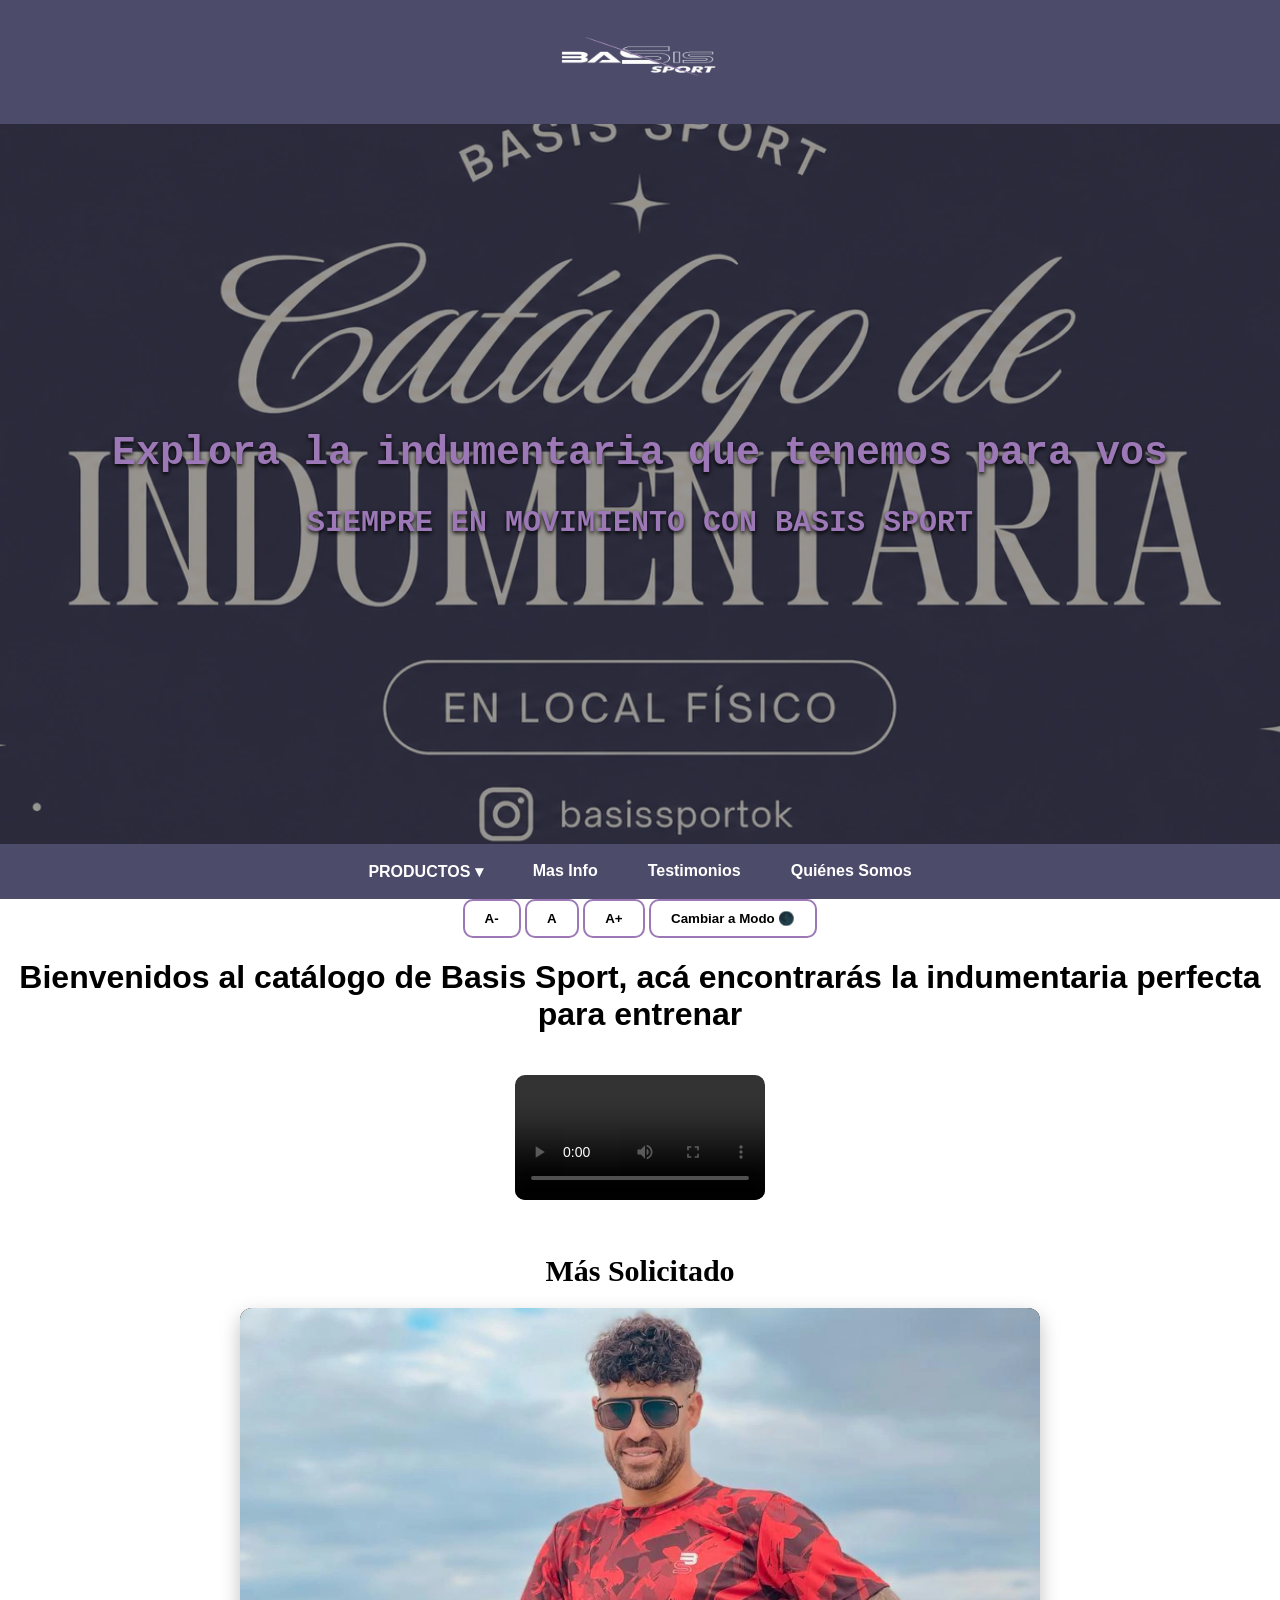
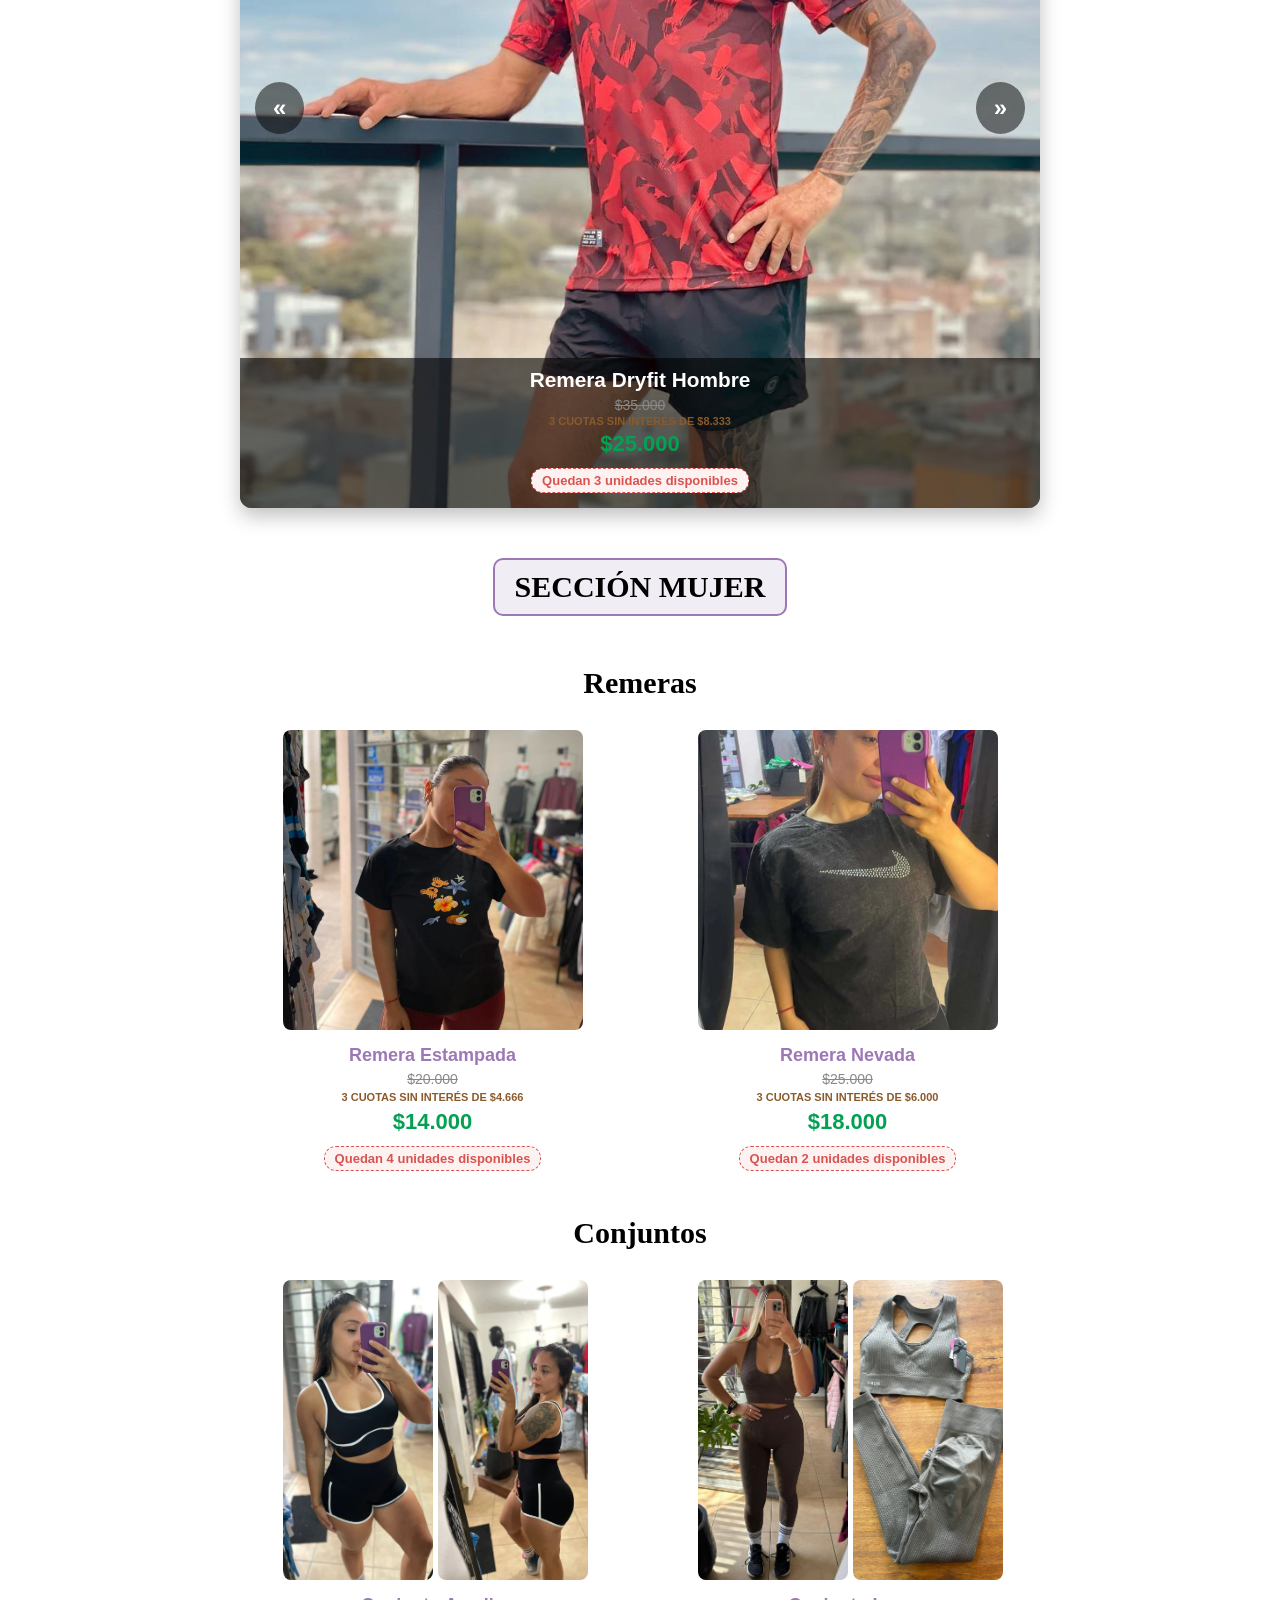
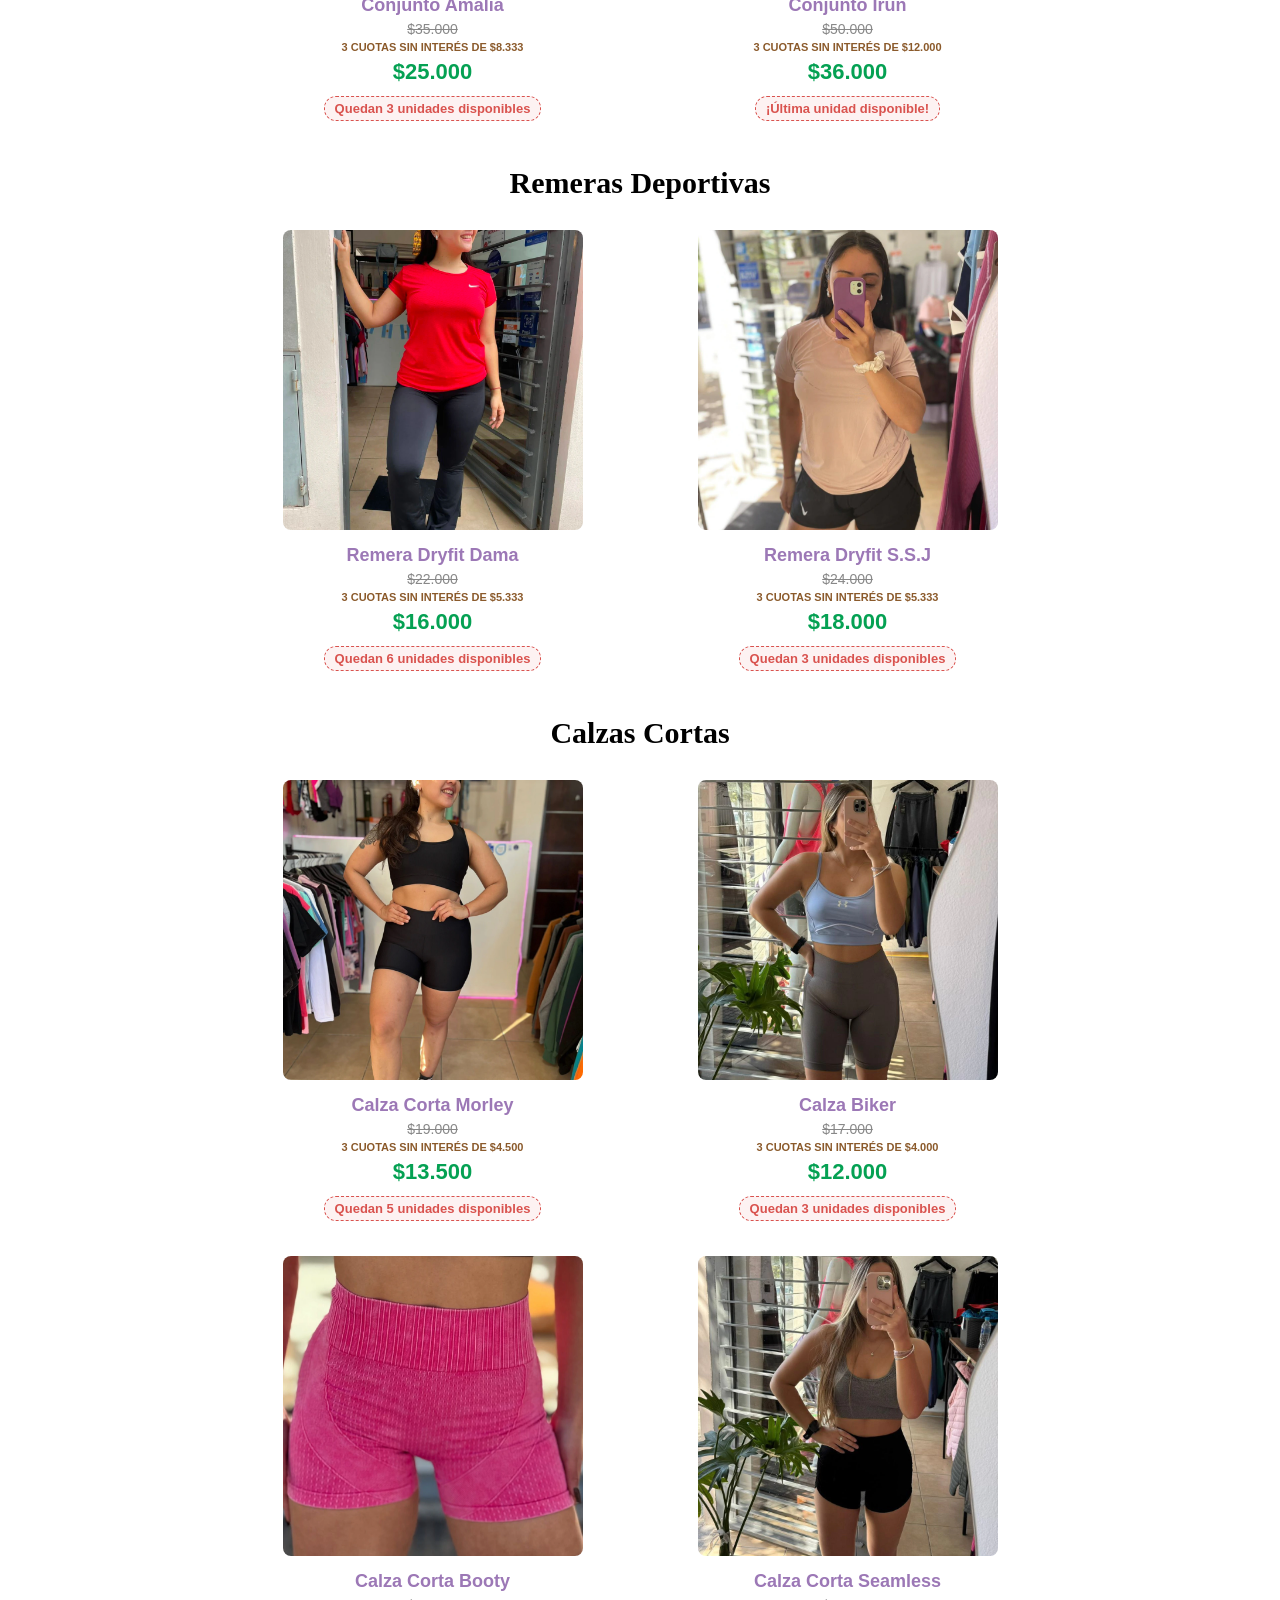
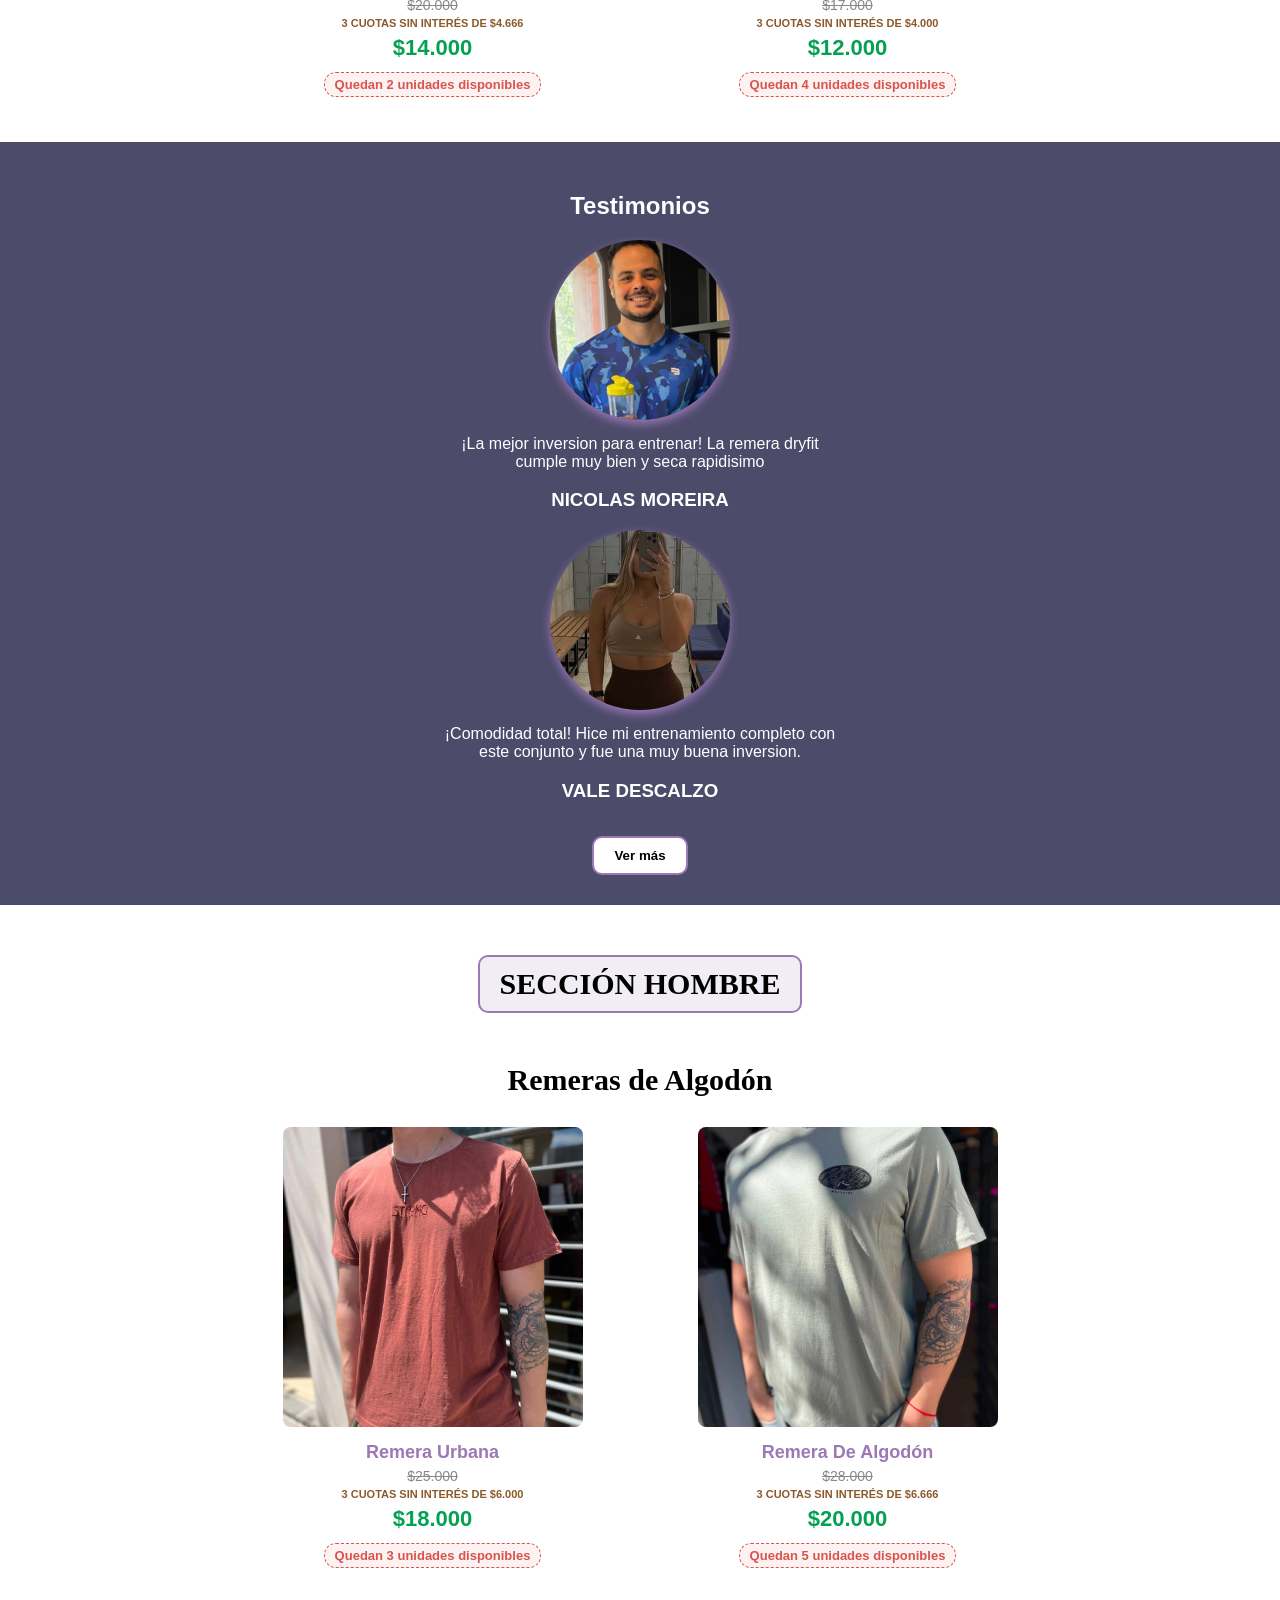
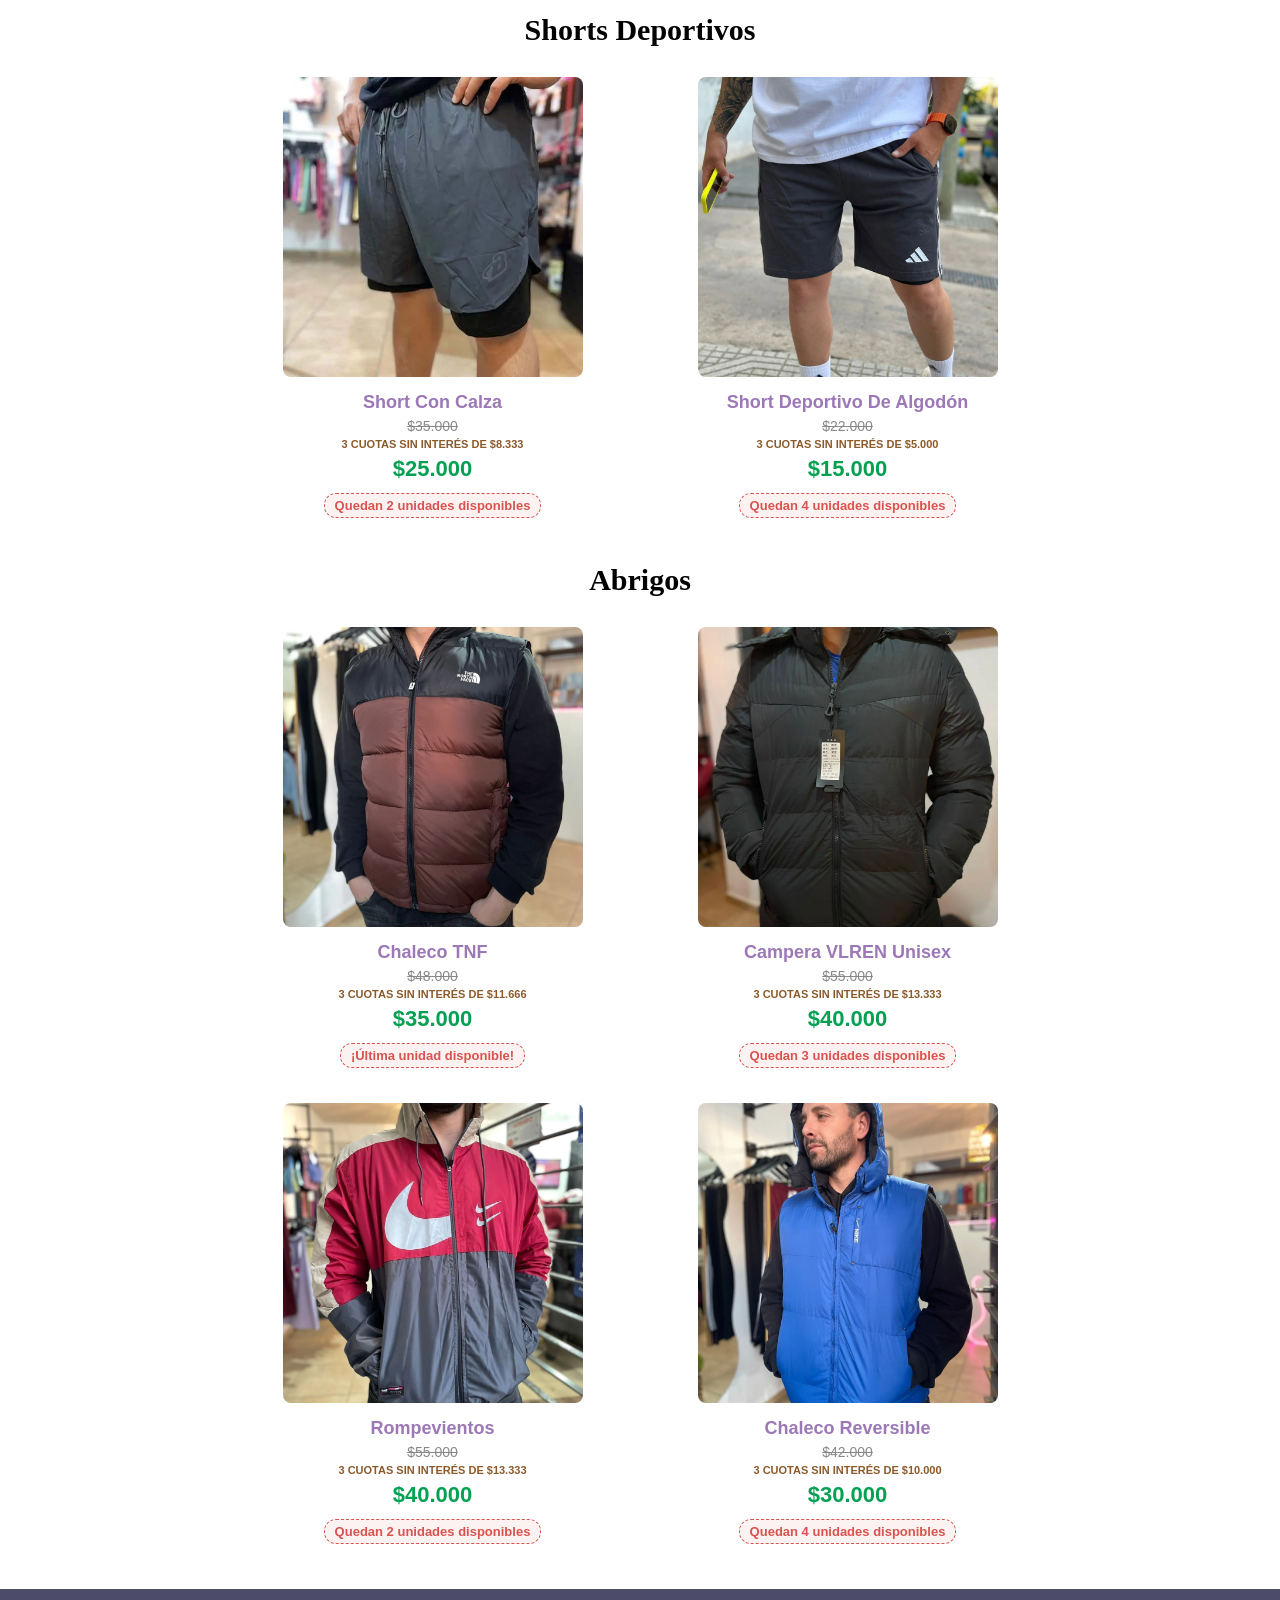
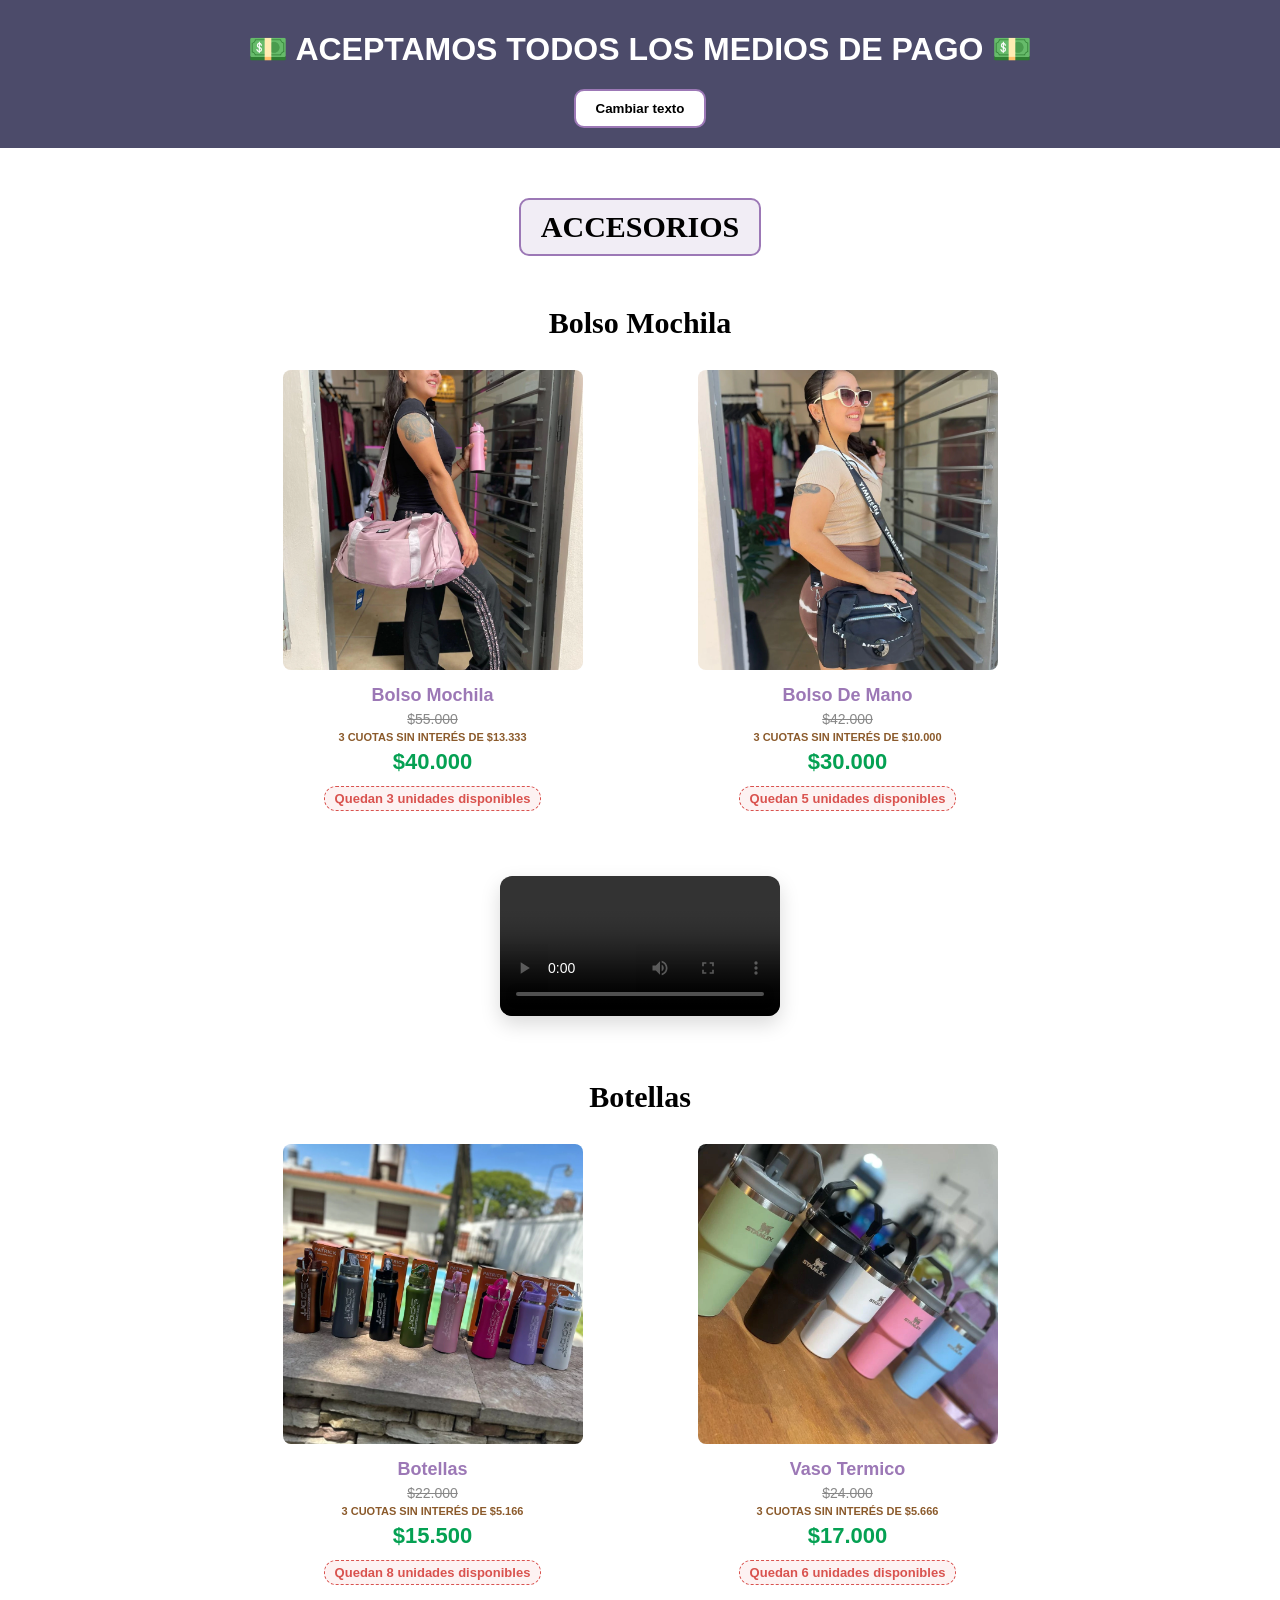
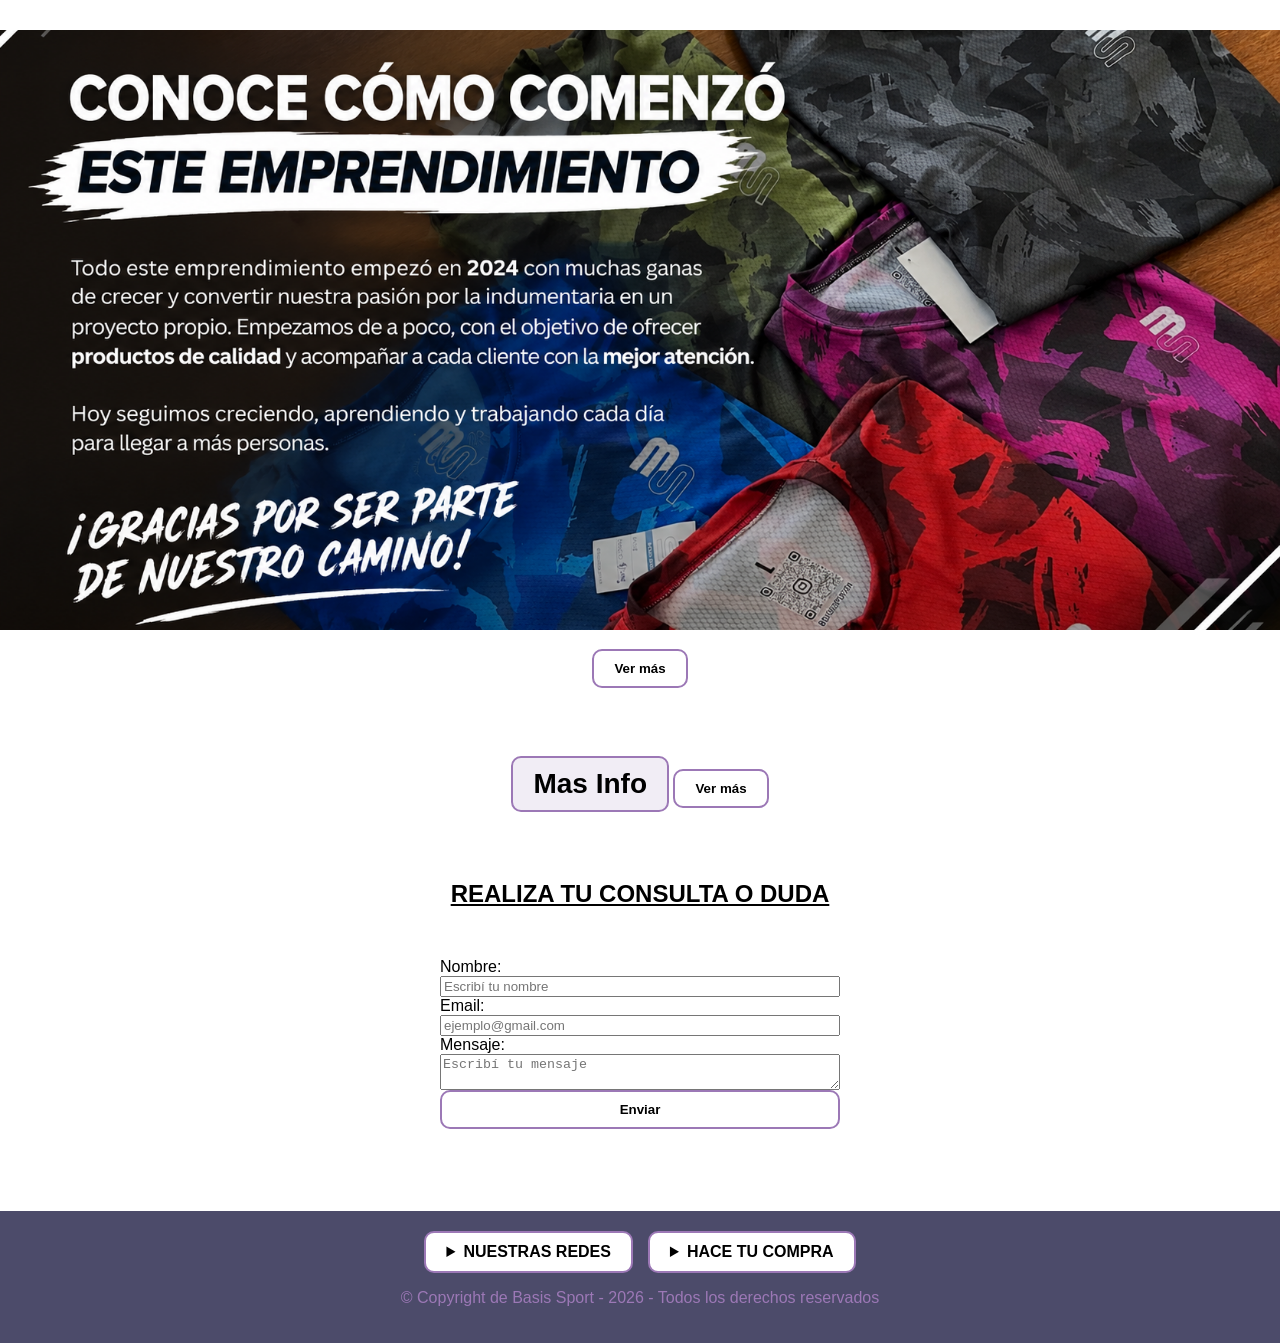
==== commit 47a56301: "cambios html y css" ====
--- a/index.html
+++ b/index.html
@@ -1,6 +1,6 @@
 <!DOCTYPE html>
 <html lang="es">
-
+  
 <head>
   <meta charset="UTF-8">
   <meta name="viewport" content="width=device-width, initial-scale=1.0">
@@ -11,198 +11,225 @@
 
 <body>
 
-  <header>
-    <img src="img/logobasis.webp" alt="Logo Basis Sport">
-  </header>
-
-  <section class="portada">
+  <header><img src="img/logobasis.webp" alt="Logo Basis Sport"></header>
+
+<section class="portada">
     <div class="portada-contenido">
       <h2>Explora la indumentaria que tenemos para vos</h2>
       <p>SIEMPRE EN MOVIMIENTO CON BASIS SPORT</p>
     </div>
-    </div>
+
   </section>
 
-  <!-- NAVEGACIÓN -->
+<!-- NAVEGACIÓN -->
 <nav class="navbar">
-  <ul class="menu-principal">
+    <ul class="menu-principal">
     <li class="dropdown">
       <a href="#">PRODUCTOS ▾</a>
       <ul class="submenu">
         <li class="dropdown-submenu">
-          <a href="#">Mujer ▸</a>
-          <ul class="submenu-2">
-          <li><a href="#Remeras">Remeras</a></li>
-            <li><a href="#Conjuntos">Conjuntos</a></li>
-            <li><a href="#Remeras-Deportivas">Remeras Deportivas</a></li>
-            <li><a href="#Calzas-Cortas">Calzas Cortas</a></li>
-            </ul>
+        <a href="#">Mujer ▸</a>
+         <ul class="submenu-2">
+        <li><a href="#Remeras">Remeras</a></li>
+          <li><a href="#Conjuntos">Conjuntos</a></li>
+          <li><a href="#Remeras-Deportivas">Remeras Deportivas</a></li>
+          <li><a href="#Calzas-Cortas">Calzas Cortas</a></li>
+        </ul>
+</li>
+  <li class="dropdown-submenu">
+      <a href="#">Hombre ▸</a>
+      <ul class="submenu-2">
+      <li><a href="#Remeras-Algodon-H">Remeras de Algodón</a></li>
+      <li><a href="#Shorts-Deportivos">Shorts Deportivos</a></li>
+      <li><a href="#Abrigos">Abrigos</a></li>
+   </ul>
+</li>
+  <li class="dropdown-submenu">
+      <a href="#">Accesorios ▸</a>
+      <ul class="submenu-2">
+      <li><a href="#Bolso-Mochila">Bolso Mochila</a></li>
+      <li><a href="#Botellas">Botellas</a></li>
+      </ul>
     </li>
-<li class="dropdown-submenu">
-        <a href="#">Hombre ▸</a>
-          <ul class="submenu-2">
-            <li><a href="#Remeras-Algodon-H">Remeras de Algodón</a></li>
-            <li><a href="#Shorts-Deportivos">Shorts Deportivos</a></li>
-            <li><a href="#Abrigos">Abrigos</a></li>
-            </ul>
-        </li>
-<li class="dropdown-submenu">
-        <a href="#">Accesorios ▸</a>
-        <ul class="submenu-2">
-        <li><a href="#Bolso-Mochila">Bolso Mochila</a></li>
-        <li><a href="#Botellas">Botellas</a></li>
-        </ul>
-        </li>
-        </ul>
-    </li>
+  </ul>
+</li>
       <li><a href="#Mas-Info">Mas Info</a></li>
       <li><a href="#Testimonios">Testimonios</a></li>
       <li><a href="#Quienes-Somos">Quiénes Somos</a></li>
     </ul>
   </nav>
 
-  
-<main>
-    
-
-<!--TAMAÑO TEXTO Y MODO OSCURO-->
-  <div style="text-align: center; margin-top: 15px;">
-  <button id="disminuir">A-</button>
-  <button id="normal">A</button>
-  <button id="aumentar">A+</button>
-  <button id="theme-toggle">Cambiar a Modo 🌑</button>
+  <main>
+<!-- ACCESIBILIDAD -->
+  <div class="botones-tamaño">
+    <button id="disminuir">A-</button>
+    <button id="normal">A</button>
+    <button id="aumentar">A+</button>
+    <button id="theme-toggle">Cambiar a Modo 🌑</button>
 </div>
 
 <h1 id="texto">Bienvenidos al catálogo de Basis Sport, acá encontrarás la indumentaria perfecta para entrenar</h1>
-
-<!-- VIDEO INTRO -->
-  <div class="intro">
-    <video src="img/intro.mp4" controls></video>
-  </div>
+  <div class="intro"><video src="img/intro.mp4" controls></video></div>
 
 <!-- CARRUSEL -->
   <section class="carousel-section">
     <h2>Más Solicitado</h2>
     <div class="carousel-container" id="carousel">
     <div class="carousel-slides">
-
-<div class="slide">
+    <div class="slide">
     <img src="img/remera-dryfit-h.webp" alt="Remera Dryfit Hombre">
-    <div class="carousel-caption">
+     <div class="carousel-caption">
     <h3>Remera Dryfit Hombre</h3>
-    <p class="Precio">$25.000</p>
-      </div>
+     <p class="precio-original"><del>$35.000</del></p>
+     <p class="cuotas">3 CUOTAS SIN INTERÉS DE $8.333</p>
+     <p class="precio-oferta">$25.000</p>
+     <p class="stock">Quedan 3 unidades disponibles</p>
+    </div>
 </div>
 
 <div class="slide">
     <img src="img/campera-lycra.jpg" alt="Campera Lycra FEM">
     <div class="carousel-caption">
     <h3>Campera Lycra FEM</h3>
-    <p class="Precio">$25.000</p>
-    </div>
+    <p class="precio-original"><del>$35.000</del></p>
+    <p class="cuotas">3 CUOTAS SIN INTERÉS DE $8.333</p>
+    <p class="precio-oferta">$25.000</p>
+    <p class="stock">Quedan 2 unidades disponibles</p>
+   </div>
 </div>
 
 <div class="slide">
-      <img src="img/calza-oxford.webp" alt="Calza Oxford">
-      <div class="carousel-caption">
-      <h3>Calza Oxford</h3>
-      <p class="Precio">$20.000</p>
+   <img src="img/calza-oxford.webp" alt="Calza Oxford">
+    <div class="carousel-caption">
+    <h3>Calza Oxford</h3>
+    <p class="precio-original"><del>$28.000</del></p>
+    <p class="cuotas">3 CUOTAS SIN INTERÉS DE $6.666</p>
+    <p class="precio-oferta">$20.000</p>
+    <p class="stock">Quedan 5 unidades disponibles</p>
   </div>
 </div>
-
-</div>
-
-  <button class="carousel-btn prev" id="prevBtn" aria-label="Imagen anterior">&#171;</button>
-  <button class="carousel-btn next" id="nextBtn" aria-label="Siguiente imagen">&#187;</button>
-
-<div class="carousel-dots">
-    <span class="dot active"></span>
-    <span class="dot"></span>
-    <span class="dot"></span>
-      </div>
-    </div>
+  </div>
+      <button class="carousel-btn prev" id="prevBtn" aria-label="Anterior">&#171;</button>
+      <button class="carousel-btn next" id="nextBtn" aria-label="Siguiente">&#187;</button>
+      <div class="carousel-dots"><span class="dot active"></span><span class="dot"></span><span class="dot"></span></div>
+      </div>
 </section>
 
 <!-- SECCIÓN MUJER -->
-  <p class="Destacado">SECCIÓN MUJER</p>
-
-  <section id="Remeras" class="seccion-productos">
+<p class="Destacado">SECCIÓN MUJER</p>
+
+<section id="Remeras" class="seccion-productos">
     <h2>Remeras</h2>
     <div class="productos">
     <figure class="producto">
-          <img src="img/remera-algodon.webp" alt="Remera Estampada">
-          <figcaption>Remera Estampada</figcaption>
-          <p class="Precio">$14.000</p>
-        </figure>
-        <figure class="producto">
-          <img src="img/remeranevada.webp" alt="Remera Nevada">
-          <figcaption>Remera Nevada</figcaption>
-          <p class="Precio">$18.000</p>
-        </figure>
-      </div>
-    </section>
-
-    <section id="Conjuntos" class="seccion-productos">
-      <h2>Conjuntos</h2>
-      <div class="productos">
-        <figure class="producto">
-          <div class="imagenes-dobles">
-            <img src="img/personaconjunto.webp" alt="Conjunto Amalia">
-            <img src="img/personaconjunto2.webp" alt="Conjunto Amalia">
-          </div>
-          <figcaption>Conjunto Amalia</figcaption>
-          <p class="Precio">$25.000</p>
-        </figure>
-        <figure class="producto">
-          <div class="imagenes-dobles">
-            <img src="img/personairun.webp" alt="Conjunto Irun">
-            <img src="img/conjuntoirun.webp" alt="Conjunto Irun">
-          </div>
-          <figcaption>Conjunto Irun</figcaption>
-          <p class="Precio">$36.000</p>
-        </figure>
-      </div>
-    </section>
-
-    <section id="Remeras-Deportivas" class="seccion-productos">
-      <h2>Remeras Deportivas</h2>
-      <div class="productos producto-unico">
-        <figure class="producto">
-          <img src="img/remera-deportiva.webp" alt="Remera Dryfit Dama">
-          <figcaption>Remera Dryfit Dama</figcaption>
-          <p class="Precio">$16.000</p>
-        </figure>
-      </div>
-    </section>
-
-    <section id="Calzas-Cortas" class="seccion-productos">
-      <h2>Calzas Cortas</h2>
-      <div class="productos">
-        <figure class="producto">
-          <img src="img/calza-corta.webp" alt="Calza Corta Morley">
-          <figcaption>Calza Corta Morley</figcaption>
-          <p class="Precio">$13.500</p>
-        </figure>
-        <figure class="producto">
-          <img src="img/calza-corta-2.webp" alt="Calza Biker">
-          <figcaption>Calza Biker</figcaption>
-          <p class="Precio">$12.000</p>
-        </figure>
-        <figure class="producto">
-          <img src="img/calza-corta-3.webp" alt="Calza Corta Booty">
-          <figcaption>Calza Corta Booty</figcaption>
-          <p class="Precio">$14.000</p>
-          <figure class="producto">
-            <img src="img/calza-seamless.webp" alt="Calza Seamless">
-            <figcaption>Calza Corta Seamless</figcaption>
-            <p class="Precio">$12.000</p>
-          </figure>
-          </figure>
+    <img src="img/remera-algodon.webp" alt="Remera Estampada">
+     <figcaption>Remera Estampada</figcaption>
+    <p class="precio-original"><del>$20.000</del></p>
+    <p class="cuotas">3 CUOTAS SIN INTERÉS DE $4.666</p>
+    <p class="precio-oferta">$14.000</p>
+    <p class="stock">Quedan 4 unidades disponibles</p>
+</figure>
+    <figure class="producto">
+    <img src="img/remeranevada.webp" alt="Remera Nevada">
+    <figcaption>Remera Nevada</figcaption>
+    <p class="precio-original"><del>$25.000</del></p>
+    <p class="cuotas">3 CUOTAS SIN INTERÉS DE $6.000</p>
+    <p class="precio-oferta">$18.000</p>
+    <p class="stock">Quedan 2 unidades disponibles</p>
+        </figure>
+      </div>
+    </section>
+
+<section id="Conjuntos" class="seccion-productos">
+  <h2>Conjuntos</h2>
+    <div class="productos">
+    <figure class="producto">
+    <div class="imagenes-dobles">
+      <img src="img/personaconjunto.webp" alt="Conjunto Amalia">
+          <img src="img/personaconjunto2.webp" alt="Conjunto Amalia">
+  </div>
+<figcaption>Conjunto Amalia</figcaption>
+    <p class="precio-original"><del>$35.000</del></p>
+    <p class="cuotas">3 CUOTAS SIN INTERÉS DE $8.333</p>
+    <p class="precio-oferta">$25.000</p>
+   <p class="stock">Quedan 3 unidades disponibles</p>
+</figure>
+  <figure class="producto">
+    <div class="imagenes-dobles">
+    <img src="img/personairun.webp" alt="Conjunto Irun">
+    <img src="img/conjuntoirun.webp" alt="Conjunto Irun">
+  </div>
+<figcaption>Conjunto Irun</figcaption>
+    <p class="precio-original"><del>$50.000</del></p>
+    <p class="cuotas">3 CUOTAS SIN INTERÉS DE $12.000</p>
+    <p class="precio-oferta">$36.000</p>
+    <p class="stock">¡Última unidad disponible!</p>
+        </figure>
       </div>
 </section>
 
+<section id="Remeras-Deportivas" class="seccion-productos">
+  <h2>Remeras Deportivas</h2>
+  <div class="productos producto-unico">
+  <figure class="producto">
+  <img src="img/remera-deportiva.webp" alt="Remera Dryfit Dama">
+<figcaption>Remera Dryfit Dama</figcaption>
+  <p class="precio-original"><del>$22.000</del></p>
+  <p class="cuotas">3 CUOTAS SIN INTERÉS DE $5.333</p>
+ <p class="precio-oferta">$16.000</p>
+  <p class="stock">Quedan 6 unidades disponibles</p>
+ </figure>
+<figure class="producto">
+    <img src="img/remera-dryfit-d.webp" alt="Remera Dryfit">
+    <figcaption>Remera Dryfit S.S.J</figcaption>
+    <p class="precio-original"><del>$24.000</del></p>
+    <p class="cuotas">3 CUOTAS SIN INTERÉS DE $5.333</p>
+     <p class="precio-oferta">$18.000</p>
+    <p class="stock">Quedan 3 unidades disponibles</p>
+        </figure>
+      </div>
+    </section>
+
+<section id="Calzas-Cortas" class="seccion-productos">
+    <h2>Calzas Cortas</h2>
+    <div class="productos">
+      <figure class="producto">
+       <img src="img/calza-corta.webp" alt="Calza Corta Morley">
+       <figcaption>Calza Corta Morley</figcaption>
+       <p class="precio-original"><del>$19.000</del></p>
+       <p class="cuotas">3 CUOTAS SIN INTERÉS DE $4.500</p>
+       <p class="precio-oferta">$13.500</p>
+       <p class="stock">Quedan 5 unidades disponibles</p>
+</figure>
+<figure class="producto">
+     <img src="img/calza-corta-2.webp" alt="Calza Biker">
+    <figcaption>Calza Biker</figcaption>
+    <p class="precio-original"><del>$17.000</del></p>
+    <p class="cuotas">3 CUOTAS SIN INTERÉS DE $4.000</p>
+     <p class="precio-oferta">$12.000</p>
+    <p class="stock">Quedan 3 unidades disponibles</p>
+ </figure>
+<figure class="producto">
+    <img src="img/calza-corta-3.webp" alt="Calza Corta Booty">
+    <figcaption>Calza Corta Booty</figcaption>
+    <p class="precio-original"><del>$20.000</del></p>
+    <p class="cuotas">3 CUOTAS SIN INTERÉS DE $4.666</p>
+    <p class="precio-oferta">$14.000</p>
+      <p class="stock">Quedan 2 unidades disponibles</p>
+ </figure>
+    <figure class="producto">
+    <img src="img/calza-seamless.webp" alt="Calza Seamless">
+    <figcaption>Calza Corta Seamless</figcaption>
+    <p class="precio-original"><del>$17.000</del></p>
+    <p class="cuotas">3 CUOTAS SIN INTERÉS DE $4.000</p>
+      <p class="precio-oferta">$12.000</p>
+    <p class="stock">Quedan 4 unidades disponibles</p>
+        </figure>
+      </div>
+    </section>
+
 <!-- TESTIMONIOS -->
-    <section id="Testimonios" class="testimonios">
+<section id="Testimonios" class="testimonios">
       <h2>Testimonios</h2>
       <img class="testimonio-img" src="img/testimonio1.png" alt="Testimonio 1">
       <h4>¡La mejor inversion para entrenar! La remera dryfit cumple muy bien y seca rapidisimo</h4>
@@ -216,140 +243,167 @@
       <button class="boton-ver-mas">Ver más</button>
     </section>
 
-    <!-- SECCIÓN HOMBRE -->
-    <p class="Destacado">SECCIÓN HOMBRE</p>
-
-    <section id="Remeras-Algodon-H" class="seccion-productos">
-      <h2>Remeras de Algodón</h2>
-      <div class="productos">
+<!-- SECCIÓN HOMBRE -->
+ <p class="Destacado">SECCIÓN HOMBRE</p>
+
+  <section id="Remeras-Algodon-H" class="seccion-productos">
+     <h2>Remeras de Algodón</h2>
+     <div class="productos">
         <figure class="producto">
           <img src="img/remera-algodon-h-2.webp" alt="Remera Urbana">
           <figcaption>Remera Urbana</figcaption>
-          <p class="Precio">$18.000</p>
-        </figure>
-        <figure class="producto">
-          <img src="img/remera-algodon-h.webp" alt="Remera De Algodón">
-          <figcaption>Remera De Algodón</figcaption>
-          <p class="Precio">$20.000</p>
-        </figure>
-      </div>
-    </section>
-
-    <section id="Shorts-Deportivos" class="seccion-productos">
+          <p class="precio-original"><del>$25.000</del></p>
+          <p class="cuotas">3 CUOTAS SIN INTERÉS DE $6.000</p>
+          <p class="precio-oferta">$18.000</p>
+          <p class="stock">Quedan 3 unidades disponibles</p>
+</figure>
+<figure class="producto">
+    <img src="img/remera-algodon-h.webp" alt="Remera De Algodón">
+     <figcaption>Remera De Algodón</figcaption>
+      <p class="precio-original"><del>$28.000</del></p>
+      <p class="cuotas">3 CUOTAS SIN INTERÉS DE $6.666</p>
+      <p class="precio-oferta">$20.000</p>
+      <p class="stock">Quedan 5 unidades disponibles</p>
+        </figure>
+      </div>
+  </section>
+
+<section id="Shorts-Deportivos" class="seccion-productos">
       <h2>Shorts Deportivos</h2>
       <div class="productos">
+      <figure class="producto">
+      <img src="img/short-calza.webp" alt="Short Con Calza">
+      <figcaption>Short Con Calza</figcaption>
+      <p class="precio-original"><del>$35.000</del></p>
+      <p class="cuotas">3 CUOTAS SIN INTERÉS DE $8.333</p>
+       <p class="precio-oferta">$25.000</p>
+       <p class="stock">Quedan 2 unidades disponibles</p>
+</figure>
+<figure class="producto">
+    <img src="img/short-algodon.webp" alt="Short Deportivo De Algodón">
+    <figcaption>Short Deportivo De Algodón</figcaption>
+      <p class="precio-original"><del>$22.000</del></p>
+      <p class="cuotas">3 CUOTAS SIN INTERÉS DE $5.000</p>
+      <p class="precio-oferta">$15.000</p>
+      <p class="stock">Quedan 4 unidades disponibles</p>
+        </figure>
+      </div>
+    </section>
+
+    <section id="Abrigos" class="seccion-productos">
+      <h2>Abrigos</h2>
+      <div class="productos">
         <figure class="producto">
-          <img src="img/short-calza.webp" alt="Short Con Calza">
-          <figcaption>Short Con Calza</figcaption>
-          <p class="Precio">$25.000</p>
-        </figure>
-        <figure class="producto">
-          <img src="img/short-algodon.webp" alt="Short Deportivo De Algodón">
-          <figcaption>Short Deportivo De Algodón</figcaption>
-          <p class="Precio">$15.000</p>
-        </figure>
-      </div>
-    </section>
-
-<section id="Abrigos" class="seccion-productos">
-    <h2>Abrigos</h2>
-    <div class="productos">
-    <figure class="producto">
-    <img src="img/chaleco.webp" alt="Chaleco TNF">
-     <figcaption>Chaleco TNF</figcaption>
-      <p class="Precio">$35.000</p>
-      </figure>
-      <figure class="producto">
+        <img src="img/chaleco.webp" alt="Chaleco TNF">
+        <figcaption>Chaleco TNF</figcaption>
+        <p class="precio-original"><del>$48.000</del></p>
+         <p class="cuotas">3 CUOTAS SIN INTERÉS DE $11.666</p>
+        <p class="precio-oferta">$35.000</p>
+         <p class="stock">¡Última unidad disponible!</p>
+</figure>
+<figure class="producto">
       <img src="img/campera-1.webp" alt="Campera VLREN Unisex">
-      <figcaption>Campera VLREN Unisex</figcaption>
-      <p class="Precio">$40.000</p>
-      </figure>
-      <figure class="producto">
-        <img src="img/rompevientos.webp" alt="Rompevientos">
-        <figcaption>Rompevientos</figcaption>
-        <p class="Precio">$40.000</p>
-        </figure>
-        <figure class="producto">
-          <img src="img/chaleco.reversible-h.webp" alt="Chaleco Reversible">
-          <figcaption>Chaleco Reversible</figcaption>
-          <p class="Precio">$30.000</p>
-        </figure>
-
-        </figure>
-      </div>
-</section>
-
-    <!--3 TEXTOS-->
-<div class="tres-textos">
+    <figcaption>Campera VLREN Unisex</figcaption>
+      <p class="precio-original"><del>$55.000</del></p>
+      <p class="cuotas">3 CUOTAS SIN INTERÉS DE $13.333</p>
+      <p class="precio-oferta">$40.000</p>
+      <p class="stock">Quedan 3 unidades disponibles</p>
+</figure>
+<figure class="producto">
+    <img src="img/rompevientos.webp" alt="Rompevientos">
+      <figcaption>Rompevientos</figcaption>
+      <p class="precio-original"><del>$55.000</del></p>
+      <p class="cuotas">3 CUOTAS SIN INTERÉS DE $13.333</p>
+      <p class="precio-oferta">$40.000</p>
+      <p class="stock">Quedan 2 unidades disponibles</p>
+</figure>
+<figure class="producto">
+      <img src="img/chaleco.reversible-h.webp" alt="Chaleco Reversible">
+      <figcaption>Chaleco Reversible</figcaption>
+      <p class="precio-original"><del>$42.000</del></p>
+      <p class="cuotas">3 CUOTAS SIN INTERÉS DE $10.000</p>
+      <p class="precio-oferta">$30.000</p>
+      <p class="stock">Quedan 4 unidades disponibles</p>
+     </figure>
+      </div>
+    </section>
+
+<!-- BANNER INFORMATIVO -->
+  <div class="tres-textos">
     <h1 id="textoInformativo">💵 ACEPTAMOS TODOS LOS MEDIOS DE PAGO 💵</h1>
     <button id="botonCambiar">Cambiar texto</button>
     </div>
 
-    <!-- ACCESORIOS -->
-<p class="Destacado">ACCESORIOS</p>
-
-    <section id="Bolso-Mochila" class="seccion-productos">
-    <h2>Bolso Mochila</h2>
-    <div class="productos">
-    <figure class="producto">
-    <img class="bolso" src="img/bolso-mochila.webp" alt="Bolso Mochila">
-    <figcaption>Bolso Mochila</figcaption>
-    <p class="Precio">$40.000</p>
+<!-- ACCESORIOS -->
+    <p class="Destacado">ACCESORIOS</p>
+
+<section id="Bolso-Mochila" class="seccion-productos">
+      <h2>Bolso Mochila</h2>
+      <div class="productos">
       <figure class="producto">
-        <img src="img/bolso-mano.webp" alt="Bolso de mano">
-        <figcaption>Bolso De Mano</figcaption>
-        <p class="Precio">$30.000</p>
-    </figure>
-        </figure>
-      </div>
-</section>
+      <img class="bolso" src="img/bolso-mochila.webp" alt="Bolso Mochila">
+      <figcaption>Bolso Mochila</figcaption>
+      <p class="precio-original"><del>$55.000</del></p>
+       <p class="cuotas">3 CUOTAS SIN INTERÉS DE $13.333</p>
+       <p class="precio-oferta">$40.000</p>
+      <p class="stock">Quedan 3 unidades disponibles</p>
+</figure>
+<figure class="producto">
+      <img src="img/bolso-mano.webp" alt="Bolso de mano">
+      <figcaption>Bolso De Mano</figcaption>
+      <p class="precio-original"><del>$42.000</del></p>
+      <p class="cuotas">3 CUOTAS SIN INTERÉS DE $10.000</p>
+      <p class="precio-oferta">$30.000</p>
+      <p class="stock">Quedan 5 unidades disponibles</p>
+        </figure>
+      </div>
+    </section>
 
 <div class="fondo-video-bolso">
-    <video class="video-producto" controls>
-    <source src="img/bolsomochila.mp4" type="video/mp4">
-    </video>
+      <video class="video-producto" controls><source src="img/bolsomochila.mp4" type="video/mp4"></video>
     </div>
 
 <section id="Botellas" class="seccion-productos">
       <h2>Botellas</h2>
       <div class="productos">
-      <figure class="producto">
-      <img src="img/botellas.webp" alt="Botellas">
-      <figcaption>Botellas</figcaption>
-        <p class="Precio">$15.500</p>
-        </figure>
-          <figure class="producto">
-            <img src="img/vaso-termico.webp" alt="Vaso Termico">
-            <figcaption>Vaso Termico</figcaption>
-            <p class="Precio">$17.000</p>
-        </figure>
-      </div>
-</section>
-
-    <!--REGRESAR AL INICIO-->
-<button id="volverArriba">Regresa al inicio</button>
-    
-
-    <!-- QUIÉNES SOMOS -->
-<section id="Quienes-Somos">
-      <div class="quienes">
-      <img src="img/quienes-somos.png" alt="Quiénes Somos">
-      </div>
-      <p class="oculto texto-extra">Basis Sport es un espacio dedicado a la indumentaria y los accesorios deportivos. Buscamos ofrecer productos cómodos y funcionales para acompañar a nuestros clientes durante sus entrenamientos y actividades diarias.</p>
+        <figure class="producto">
+        <img src="img/botellas.webp" alt="Botellas">
+        <figcaption>Botellas</figcaption>
+        <p class="precio-original"><del>$22.000</del></p>
+        <p class="cuotas">3 CUOTAS SIN INTERÉS DE $5.166</p>
+        <p class="precio-oferta">$15.500</p>
+        <p class="stock">Quedan 8 unidades disponibles</p>
+</figure>
+<figure class="producto">
+      <img src="img/vaso-termico.webp" alt="Vaso Termico">
+      <figcaption>Vaso Termico</figcaption>
+      <p class="precio-original"><del>$24.000</del></p>
+      <p class="cuotas">3 CUOTAS SIN INTERÉS DE $5.666</p>
+      <p class="precio-oferta">$17.000</p>
+      <p class="stock">Quedan 6 unidades disponibles</p>
+        </figure>
+      </div>
+    </section>
+
+  <button id="volverArriba">Regresa al inicio</button>
+
+<!-- QUIÉNES SOMOS & MÁS INFO -->
+    <section id="Quienes-Somos" class="seccion-info">
+      <div class="quienes"><img src="img/quienes-somos.png" alt="Quiénes Somos"></div>
+      <p class="oculto texto-extra">Basis Sport es un espacio dedicado a la indumentaria y los accesorios deportivos. Buscamos ofrecer productos cómodos y funcionales.</p>
       <button class="boton-ver-mas">Ver más</button>
-</section>
-
-    <!-- MÁS INFO -->
-<section id="Mas-Info">
-    <h3>Mas Info</h3>
-    <p class="oculto texto-extra">Para realizar consultas sobre productos, talles, colores y disponibilidad podés comunicarte con Basis Sport. También contamos con opciones de retiro y entrega según la ubicación del cliente.</p>
-    <button class="boton-ver-mas">Ver más</button>
-    </section>
-</main>
-
-<h2 class="consulta">REALIZA TU CONSULTA O DUDA</h2>
-
-  <div class="contenedor">
+    </section>
+
+<section id="Mas-Info" class="seccion-info">
+      <h3>Mas Info</h3>
+      <p class="oculto texto-extra">Para realizar consultas sobre productos, talles, colores y disponibilidad podés comunicarte con Basis Sport.</p>
+      <button class="boton-ver-mas">Ver más</button>
+    </section>
+  </main>
+
+  <h2 class="consulta">REALIZA TU CONSULTA O DUDA</h2>
+
+<div class="contenedor">
     <form id="formulario">
       <label for="nombre">Nombre:</label>
       <input type="text" id="nombre" placeholder="Escribí tu nombre">
@@ -358,28 +412,22 @@
       <input type="email" id="email" placeholder="ejemplo@gmail.com">
 
       <label for="mensaje">Mensaje:</label>
+
       <textarea id="mensaje" placeholder="Escribí tu mensaje"></textarea>
 
       <button type="submit">Enviar</button>
 
       <p id="resultado"></p>
     </form>
-</div>
-
-  <!-- FOOTER -->
-<footer>
+  </div>
+
+  <footer>
     <div class="footer-botones">
-      <details>
-      <summary>NUESTRAS REDES</summary>
-      <a href="https://www.instagram.com/basissportok/?next=%2F&hl=es" class="redicc">Instagram</a>
-      </details>
-      <details>
-      <summary>HACE TU COMPRA</summary>
-      <a href="https://www.facebook.com/marketplace/profile/100001506048619/?locale=es_LA" class="redicc">Marketplace</a>
-      </details>
+      <details><summary>NUESTRAS REDES</summary><a href="https://www.instagram.com/basissportok/?next=%2F&hl=es" class="redicc">Instagram</a></details>
+      <details><summary>HACE TU COMPRA</summary><a href="https://www.facebook.com/marketplace/profile/100001506048619/?locale=es_LA" class="redicc">Marketplace</a></details>
     </div>
     <p class="Copy">&copy; Copyright de Basis Sport - 2026 - Todos los derechos reservados</p>
-</footer>
+  </footer>
 
 </body>
 
--- a/style.css
+++ b/style.css
@@ -31,7 +31,7 @@
 
 }
 
-header, .navbar, footer, .testimonios, .fondo-video-bolso {
+header, .navbar, footer, .testimonios {
   background-color: var(--header-bg);
 }
 
@@ -47,7 +47,7 @@
   display: inline-block;
 }
 
-/* FOTO FIJA */
+/* PORTADA */
 .portada {
   background-image: url(img/catalogobanner.webp);
   background-attachment: fixed;
@@ -61,14 +61,14 @@
   text-align: center;
 }
 
-.portada::before{
+.portada::before {
   content: "";
   position: absolute;
   top: 0;
   left: 0;
   right: 0;
   bottom: 0;
-  background-color: rgb(0, 0, 0, 0.4);
+  background-color: rgba(0, 0, 0, 0.4);
 }
 
 .portada-contenido {
@@ -78,8 +78,7 @@
   color: var(--title-color);
   padding: 0 40px;
 }
-
-.portada-contenido h2{
+.portada-contenido h2 {
   font-size: 2.5rem;
   color: var(--title-color);
   margin-bottom: 10px;
@@ -87,17 +86,13 @@
 }
 
 .portada-contenido p {
-  font-family:fantasy;
+  font-family: monospace;
   font-weight: bolder;
   font-size: 30px;
   text-shadow: 0 2px 4px #000;
 }
 
-.top-controls {
-  display: flex;
-  justify-content: flex-end;
-  padding: 15px 2rem;
-}
+
 
 /* MENÚ DE NAVEGACIÓN */
 .menu-principal {
@@ -162,20 +157,42 @@
   white-space: nowrap;
 }
 
-/* TITULO Y VIDEOS */
+/* TAMAÑO LETRA Y MODO OSCURO */
+.botones-tamaño {
+  text-align: center;
+}
+
+/* TITULOS Y VIDEOS */
 h1 {
   text-align: center;
   padding: 0 15px;
 }
 
-.intro, .fondo-video-bolso {
+.intro {
   text-align: center;
   padding: 20px 0;
 }
 
-video {
-  max-width: 20%;
+.intro video {
+  max-width: 250px;
+  width: 100%;
   height: auto;
+  border-radius: 10px;
+}
+
+.fondo-video-bolso {
+  text-align: center;
+  padding: 20px 15px;
+  margin: 30px auto;
+  max-width: 800px;
+}
+
+.fondo-video-bolso video {
+  max-width: 280px;
+  width: 100%;
+  height: auto;
+  border-radius: 12px;
+  box-shadow: 0 8px 20px rgba(0, 0, 0, 0.15);
 }
 
 /* CARRUSEL */
@@ -192,7 +209,7 @@
 
 .carousel-container {
   position: relative;
-  max-width: 900px;
+  max-width: 800px;
   margin: 0 auto;
   overflow: hidden;
   border-radius: 12px;
@@ -202,13 +219,14 @@
 
 .carousel-slides {
   position: relative;
-  height: 450px;
+  height: 800px;
 }
 
 .slide img {
   width: 100%;
-  height: 450px;
+  height: 800px;
   object-fit: cover;
+  object-position: center;
   display: block;
 }
 
@@ -218,17 +236,12 @@
   width: 100%;
   background: rgba(0, 0, 0, 0.6);
   color: #ffffff;
-  padding: 15px 0;
+  padding: 10px 0;
 }
 
 .carousel-caption h3 {
   margin: 0 0 4px 0;
-  font-size: 1.5rem;
-}
-
-.carousel-caption p {
-  margin: 0;
-  font-size: 0.95rem;
+  font-size: 1.3rem;
 }
 
 .carousel-btn {
@@ -252,7 +265,7 @@
 .carousel-btn.prev { left: 15px; }
 .carousel-btn.next { right: 15px; }
 
-/* PRODUCTOS Y SECCIONES */
+/* SECCIONES Y PRODUCTOS */
 .seccion-productos {
   width: 90%;
   max-width: 800px;
@@ -279,6 +292,9 @@
   width: 100%;
   max-width: 300px;
   margin: 0;
+  display: flex;
+  flex-direction: column;
+  align-items: center;
 }
 
 .producto img {
@@ -292,6 +308,7 @@
 .imagenes-dobles {
   display: flex;
   gap: 5px;
+  width: 100%;
 }
 
 .imagenes-dobles img {
@@ -306,11 +323,38 @@
   margin-top: 15px;
 }
 
-.Precio {
-  color: rgb(5, 161, 83);
-  font-size: 20px;
-  font-weight: bold;
-  margin-top: 8px;
+/* PRECIOS Y STOCK */
+.precio-original {
+  color: #888888;
+  font-size: 14px;
+  margin: 5px 0 2px 0;
+}
+
+.cuotas {
+  font-size: 11px;
+  color: #8b5a2b;
+  font-weight: bold;
+  margin: 2px 0;
+}
+
+.precio-oferta {
+  color: #05a153;
+  font-size: 22px;
+  font-weight: bold;
+  margin: 4px 0 6px 0;
+}
+
+/* INDICADOR DE STOCK */
+.stock {
+  font-size: 13px;
+  font-weight: bold;
+  color: #d9534f;
+  background-color: #fdf2f2;
+  border: 1px dashed #d9534f;
+  padding: 4px 10px;
+  border-radius: 12px;
+  margin: 5px 0;
+  display: inline-block;
 }
 
 .Destacado {
@@ -328,7 +372,7 @@
   width: fit-content;
 }
 
-/* TESTIMONIOS Y TEXTOS OCULTOS */
+/* TESTIMONIOS */
 .testimonios {
   text-align: center;
   padding: 30px 15px;
@@ -444,29 +488,17 @@
 form {
   display: flex;
   flex-direction: column;
-}
-
-/* CONSULTAS O DUDAS */
+
+}
+
+
 
 .consulta {
   text-align: center;
-  font-family: 'Trebuchet MS', 'Lucida Sans Unicode', 'Lucida Grande', 'Lucida Sans', Arial, sans-serif;
+  font-family: 'Trebuchet MS', Arial, sans-serif;
   text-decoration: underline;
-}
-
-/* 3 TEXTOS BOTON */
-
-.contenedor-anuncio {
-  max-width: 600px; 
-  text-align: center;
-}
-
-#textoInformativo {
-  font-size: 20px; 
-  margin-bottom: 15px;
-}
-
-/* CAMBIAR 3 TEXTOS */
+
+}
 
 .tres-textos {
   color: #ffffff;
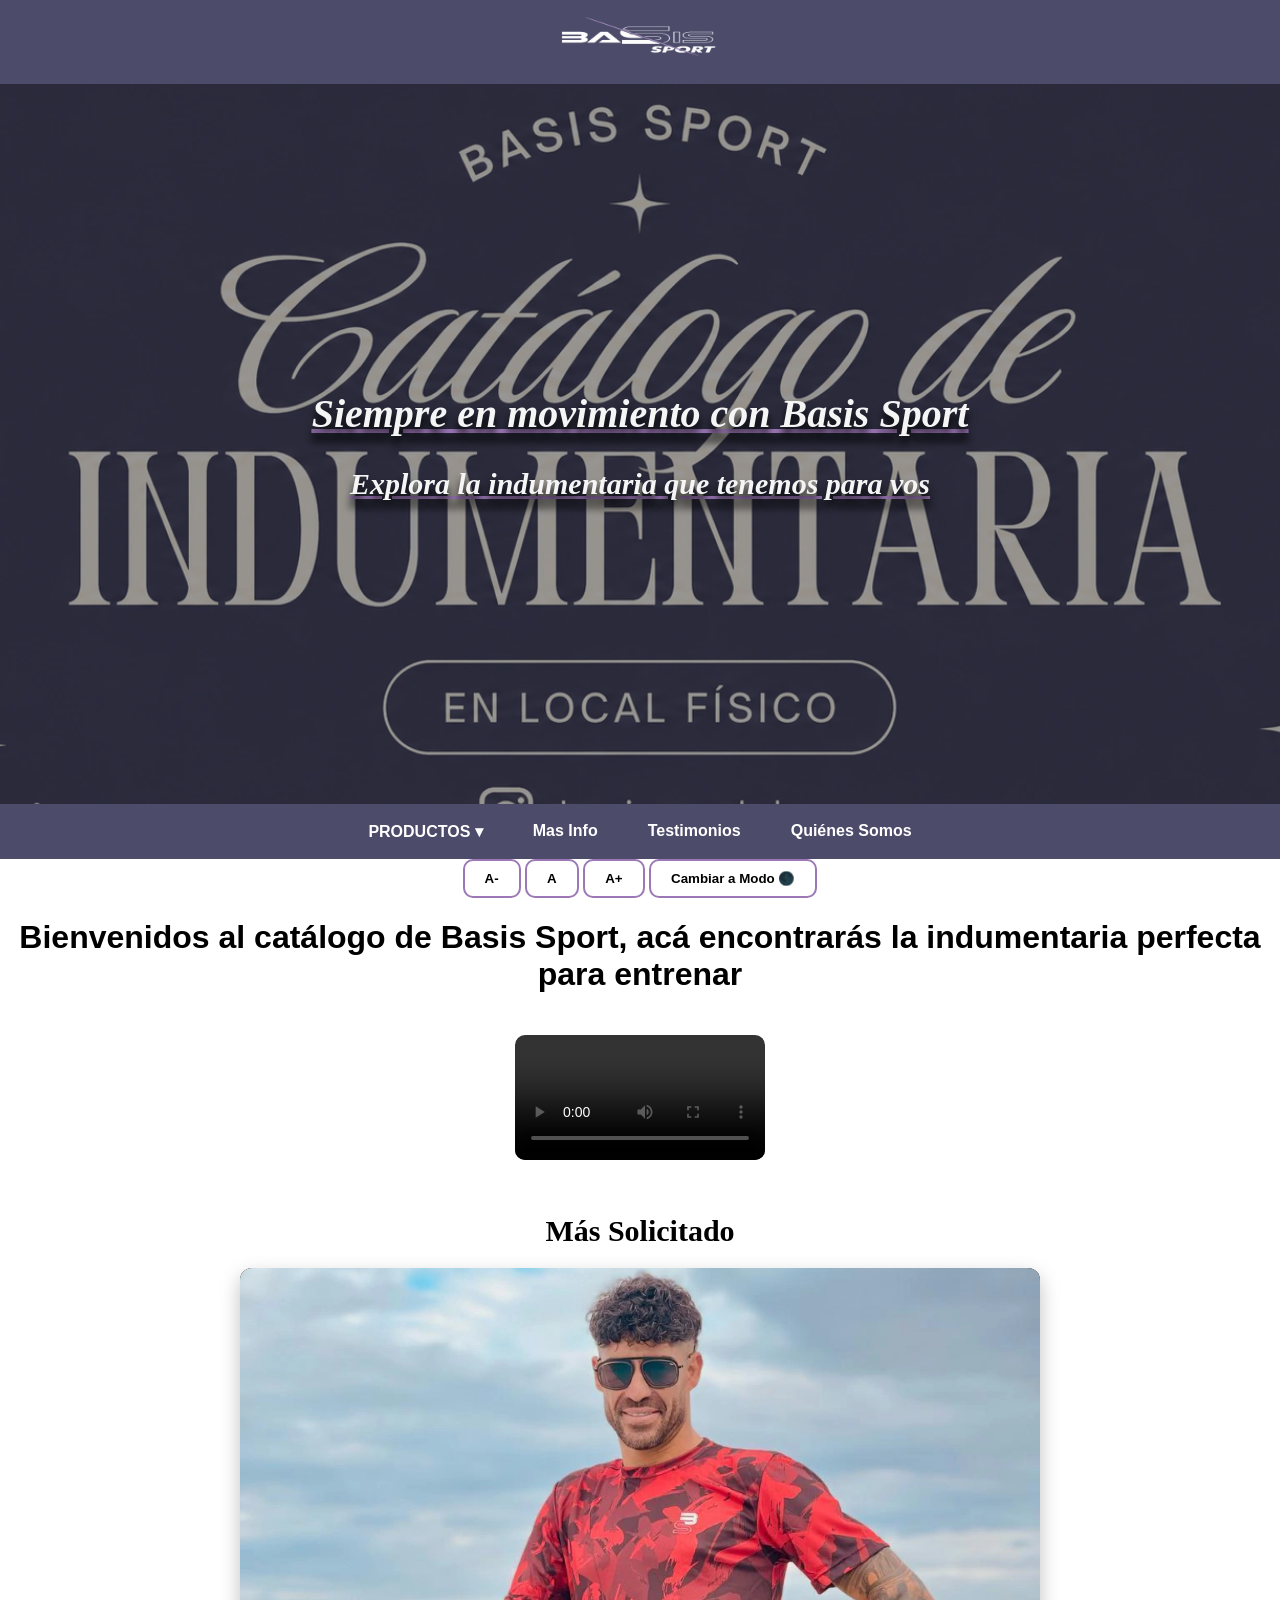
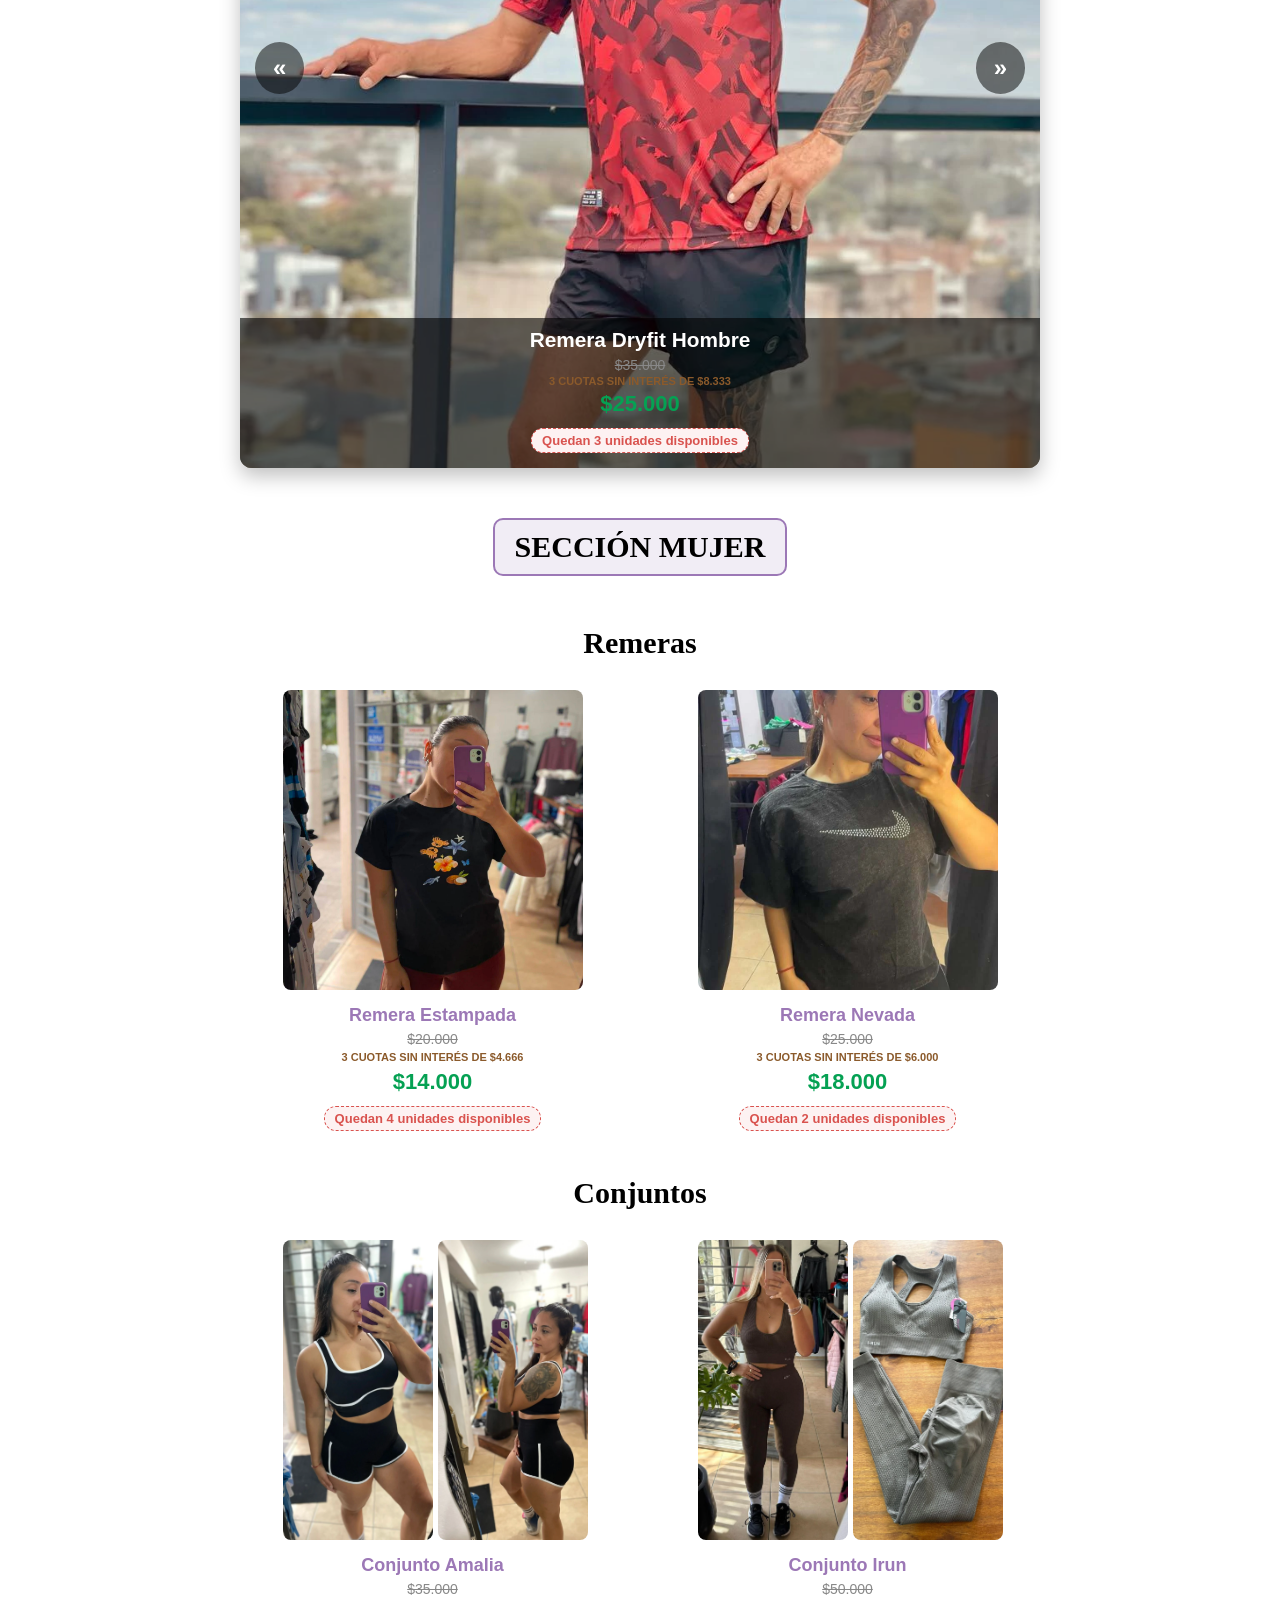
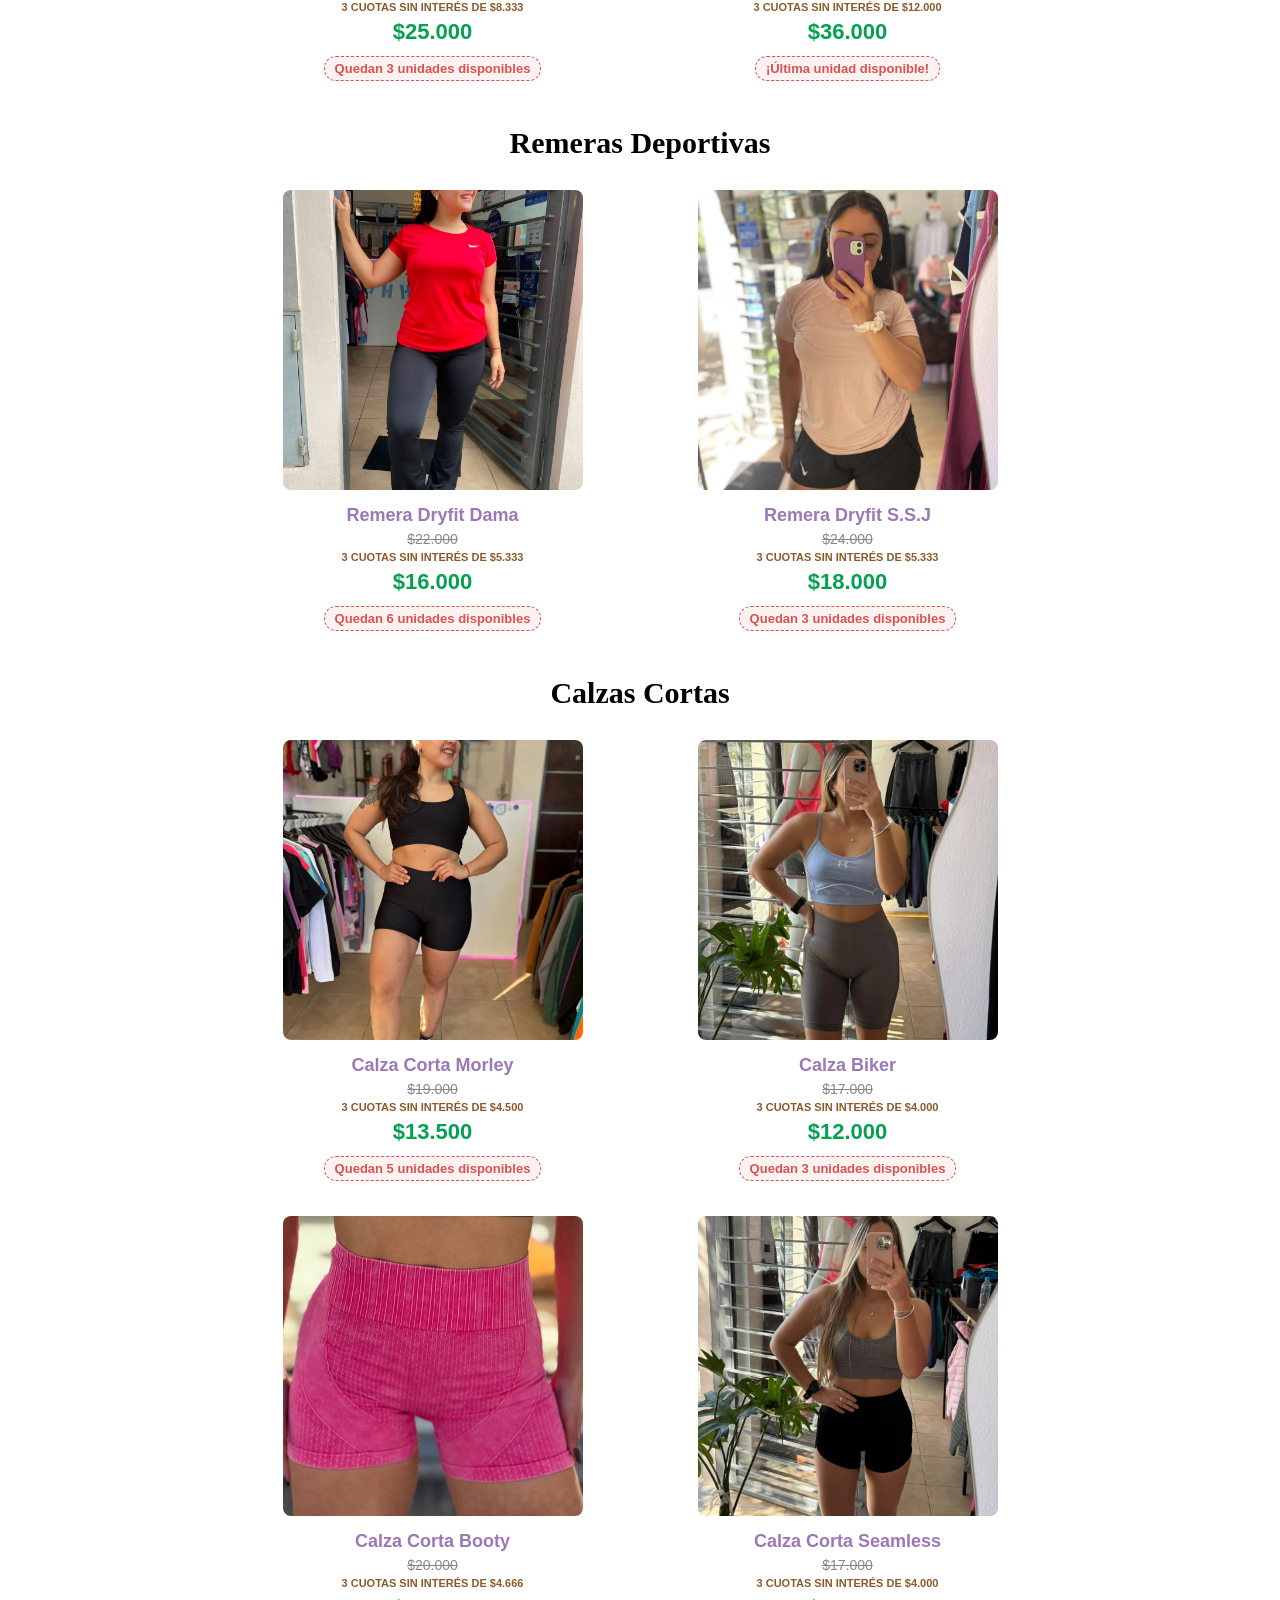
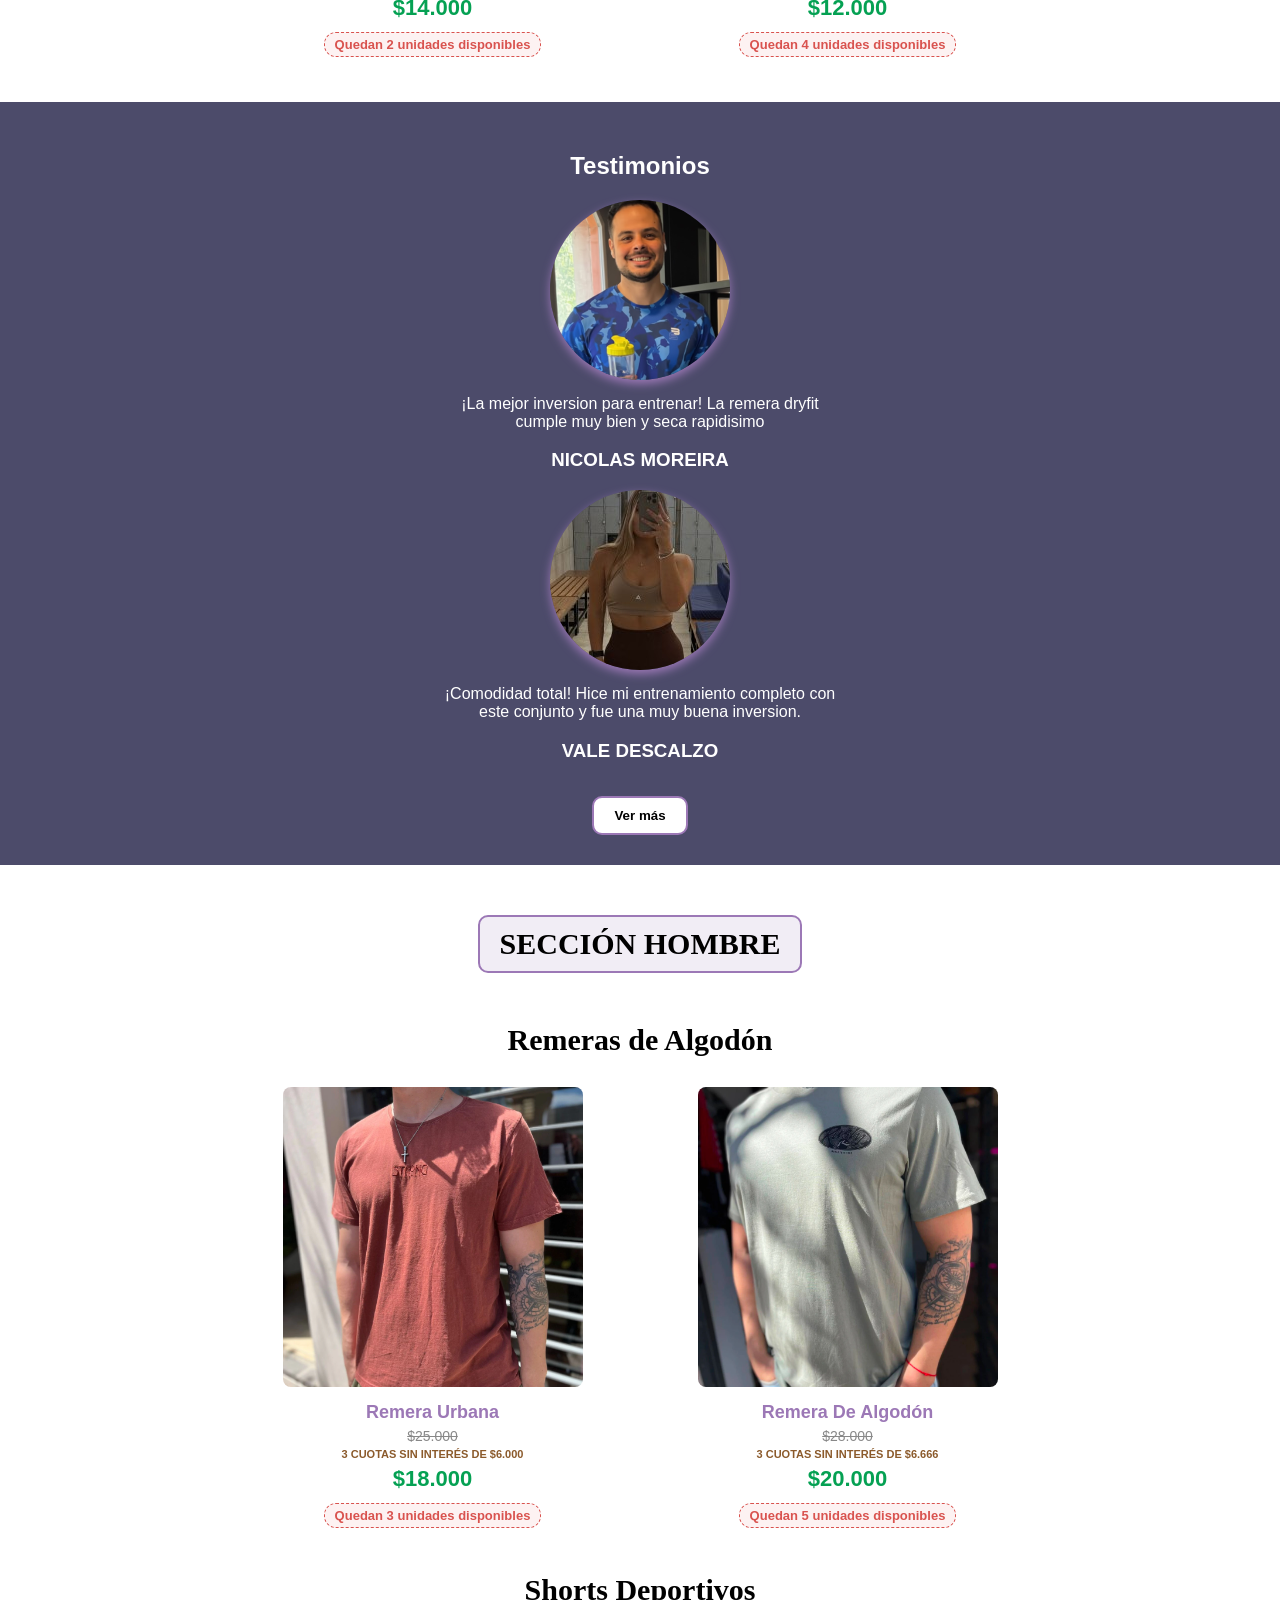
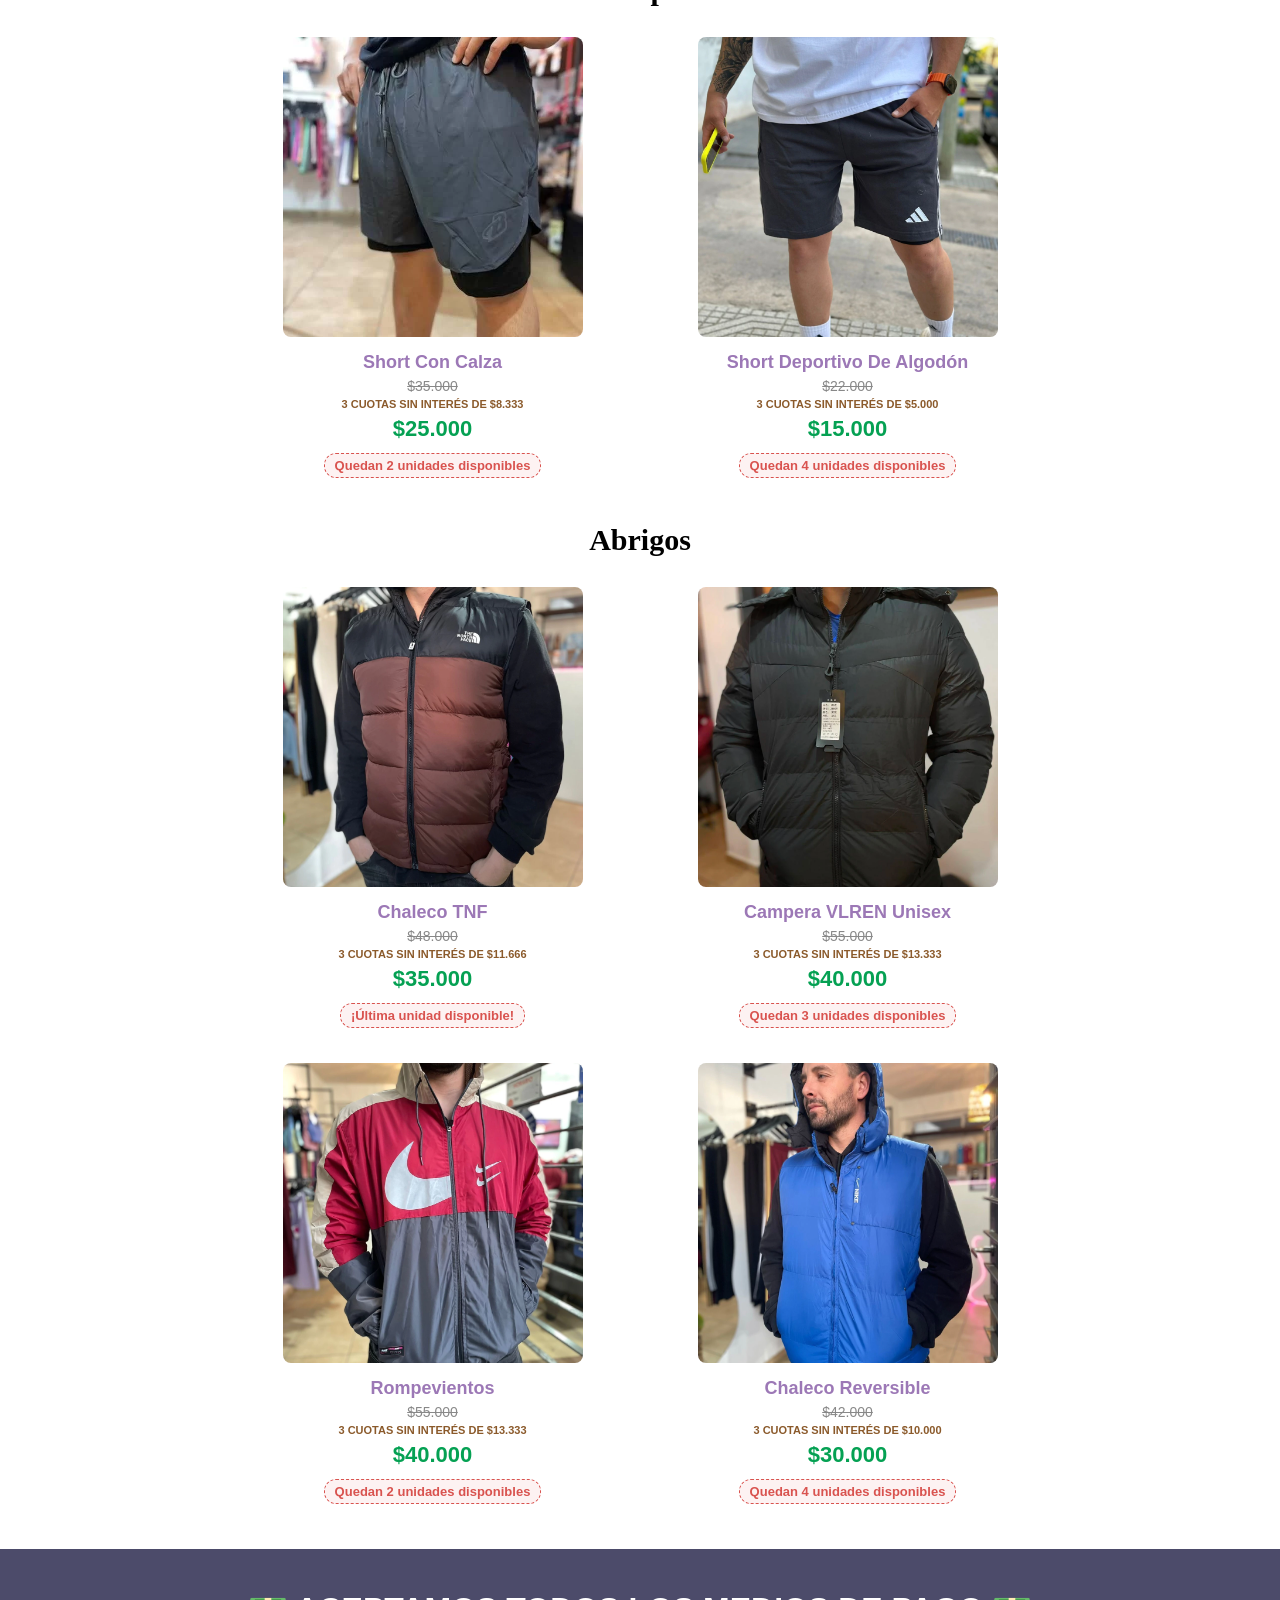
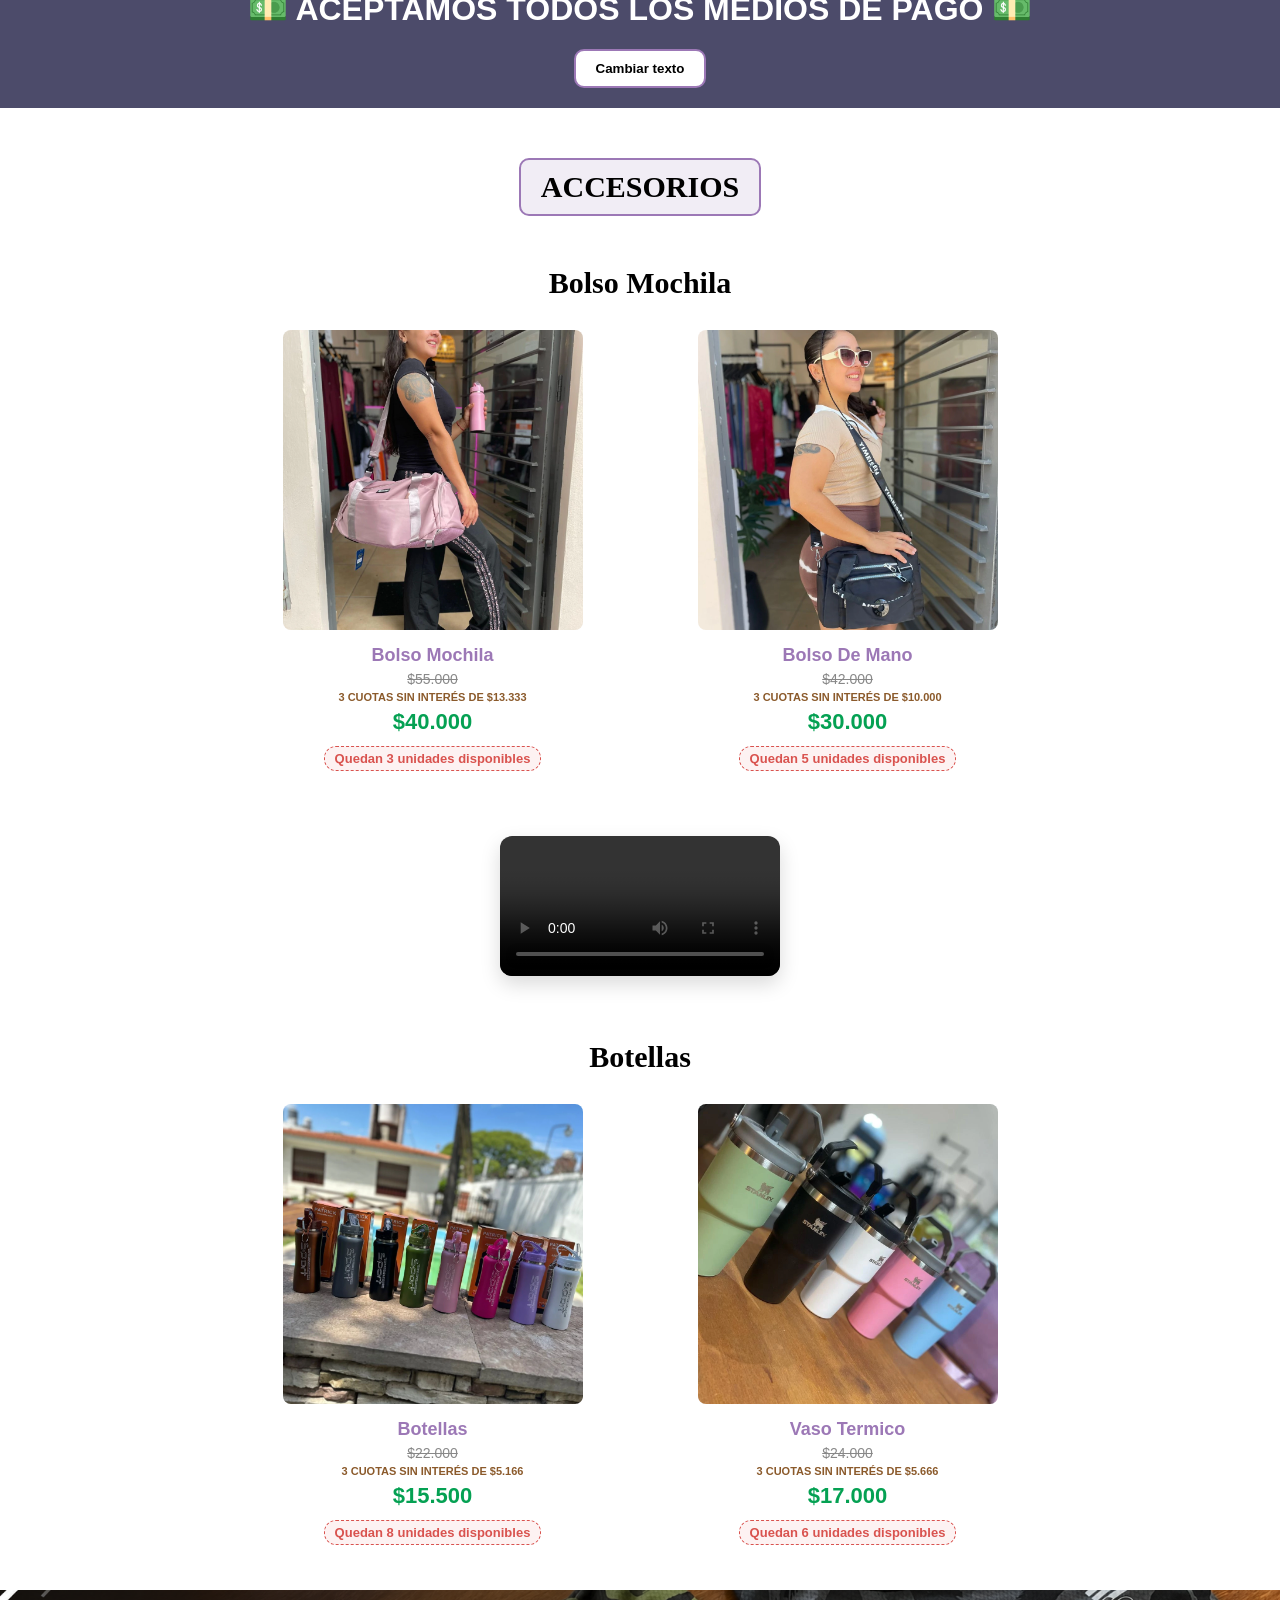
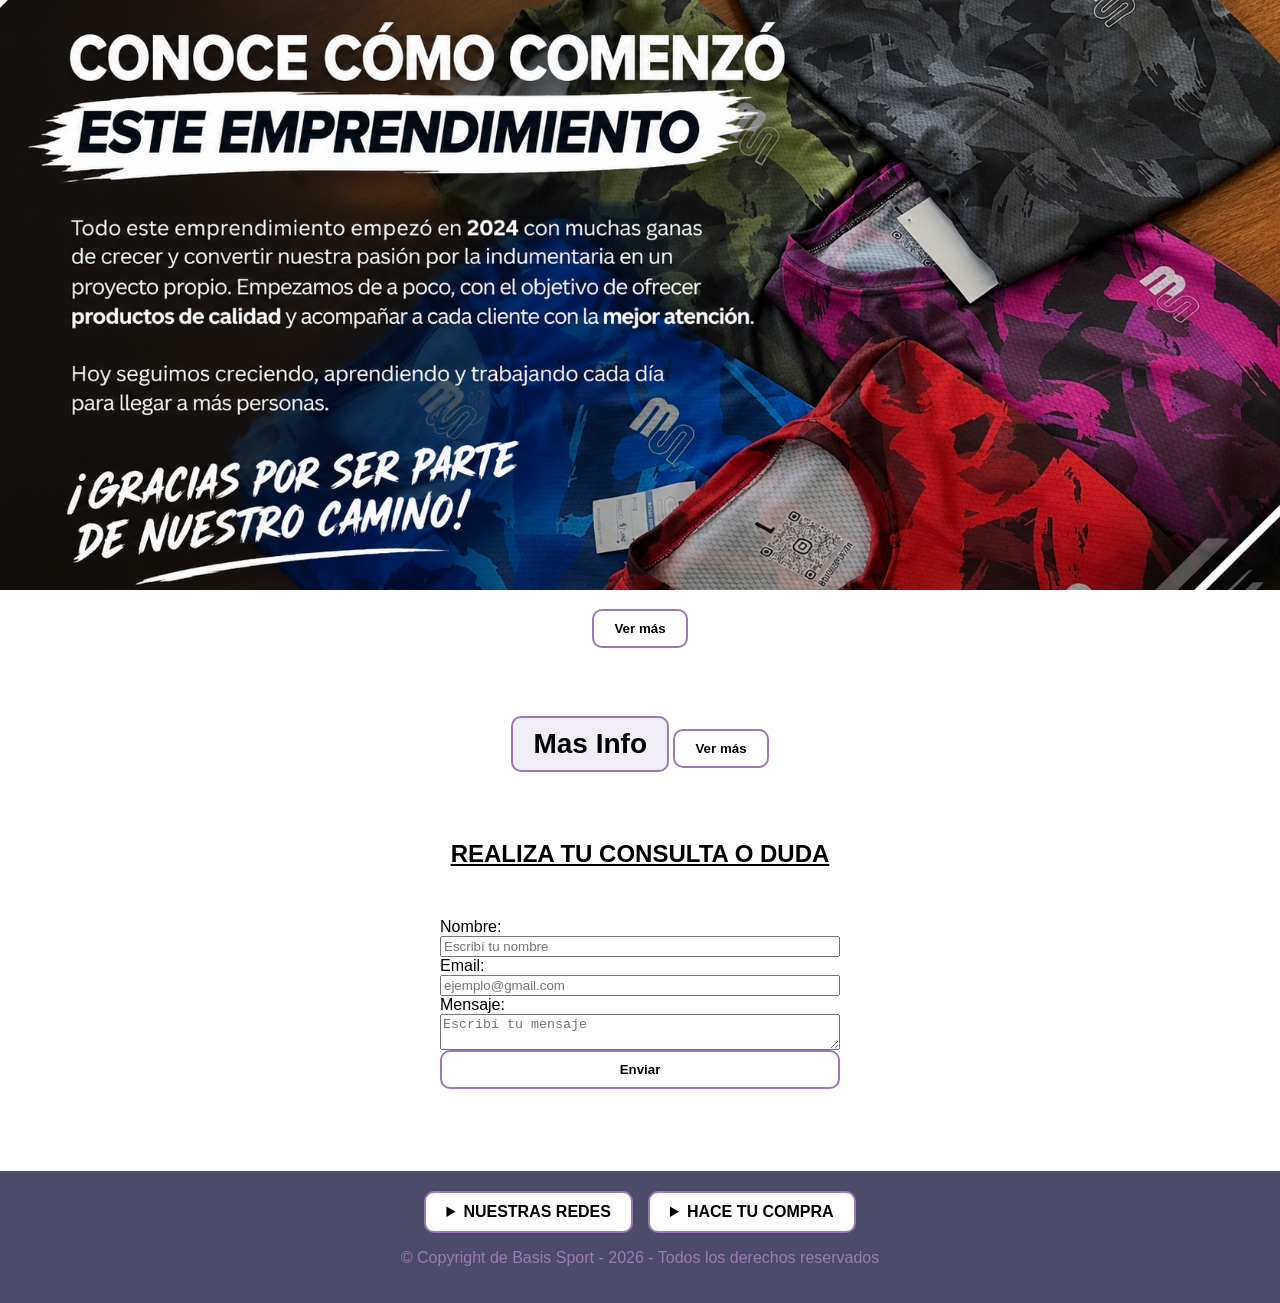
==== commit 263e87b3: "favicon y barra fija" ====
--- a/index.html
+++ b/index.html
@@ -2,27 +2,32 @@
 <html lang="es">
   
 <head>
+  <link rel="icon" type="image" href="img/favicon.png">
   <meta charset="UTF-8">
   <meta name="viewport" content="width=device-width, initial-scale=1.0">
-  <title>CATÁLOGO DE BASIS SPORT</title>
+  <title>Catálogo de Basis Sport</title>
   <link rel="stylesheet" href="style.css">
   <script src="script.js" defer></script>
 </head>
 
 <body>
-
+  <section class="header-y-barra">
   <header><img src="img/logobasis.webp" alt="Logo Basis Sport"></header>
+  </section>
 
 <section class="portada">
     <div class="portada-contenido">
-      <h2>Explora la indumentaria que tenemos para vos</h2>
-      <p>SIEMPRE EN MOVIMIENTO CON BASIS SPORT</p>
+      <h2>Siempre en movimiento con Basis Sport</h2>
+      <p>Explora la indumentaria que tenemos para vos</p>
     </div>
 
   </section>
+
+
 
 <!-- NAVEGACIÓN -->
 <nav class="navbar">
+  <section class="header-y-barra">
     <ul class="menu-principal">
     <li class="dropdown">
       <a href="#">PRODUCTOS ▾</a>
@@ -58,6 +63,7 @@
       <li><a href="#Quienes-Somos">Quiénes Somos</a></li>
     </ul>
   </nav>
+  </section>
 
   <main>
 <!-- ACCESIBILIDAD -->
--- a/style.css
+++ b/style.css
@@ -35,16 +35,21 @@
   background-color: var(--header-bg);
 }
 
+
 /* HEADER Y LOGO CENTRADO */
 header {
   text-align: center;
-  padding: 20px 10px;
+  padding: 0;
+  
 }
 
 header img {
   max-height: 80px;
   width: auto;
   display: inline-block;
+  top: 0px;
+  position: sticky;
+  z-index: 3;
 }
 
 /* PORTADA */
@@ -72,29 +77,42 @@
 }
 
 .portada-contenido {
-  font-family: monospace;
+  font-weight: 600;
+  font-style: italic;
   position: relative;
   z-index: 1;
-  color: var(--title-color);
   padding: 0 40px;
+   text-decoration: underline; color: whitesmoke;
+   text-decoration-color: var(--title-color);
 }
 .portada-contenido h2 {
+  font-style: italic;
+  font-weight: 900;
+  font-family: cursive;
   font-size: 2.5rem;
   color: var(--title-color);
   margin-bottom: 10px;
-  text-shadow: 0 2px 4px #000;
+  text-shadow: 0 8px 8px #000;
+   text-decoration: underline; color: whitesmoke;
+   text-decoration-color: var(--title-color);
 }
 
 .portada-contenido p {
-  font-family: monospace;
+  font-family: cursive;
   font-weight: bolder;
   font-size: 30px;
-  text-shadow: 0 2px 4px #000;
-}
-
+  text-shadow: 0 8px 8px #000;
+}
 
 
 /* MENÚ DE NAVEGACIÓN */
+.navbar {
+  top: 0px;
+  width: 100%; 
+  position: sticky;
+  z-index: 3;
+}
+
 .menu-principal {
   display: flex;
   justify-content: center;
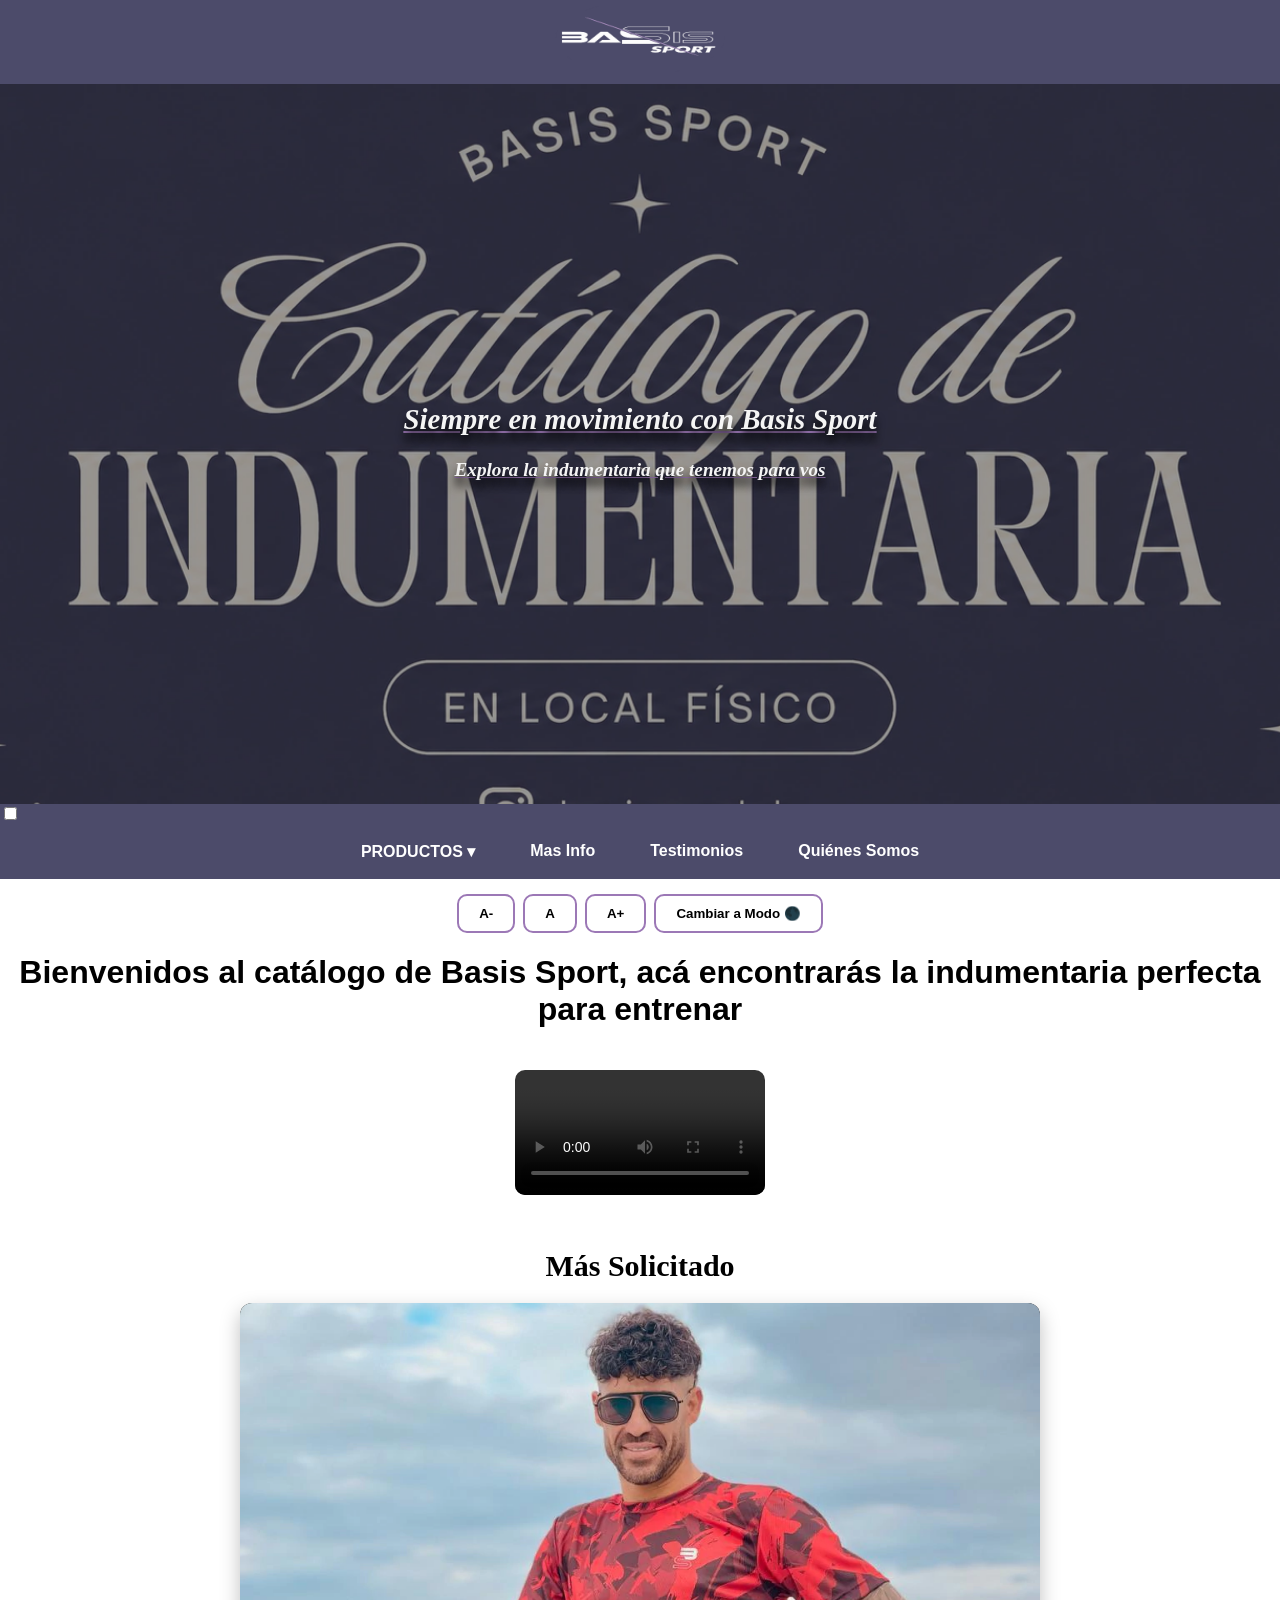
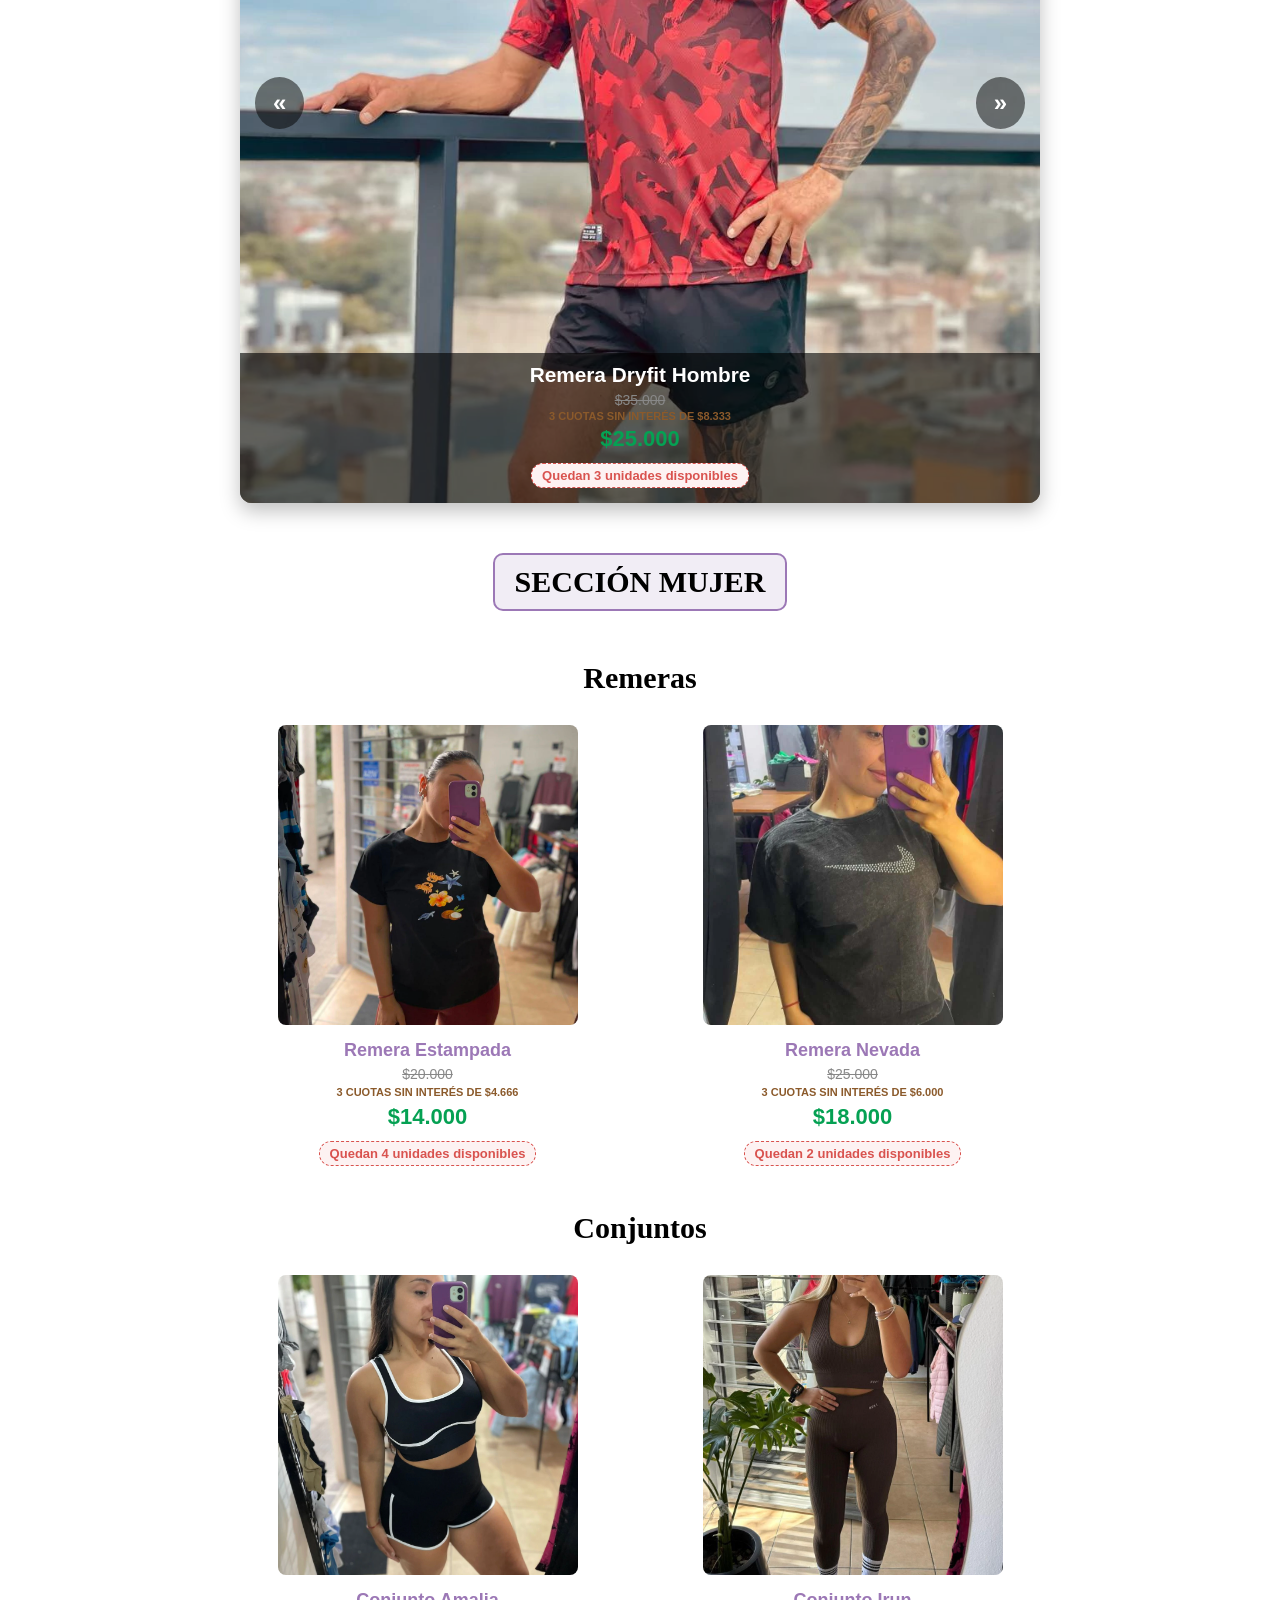
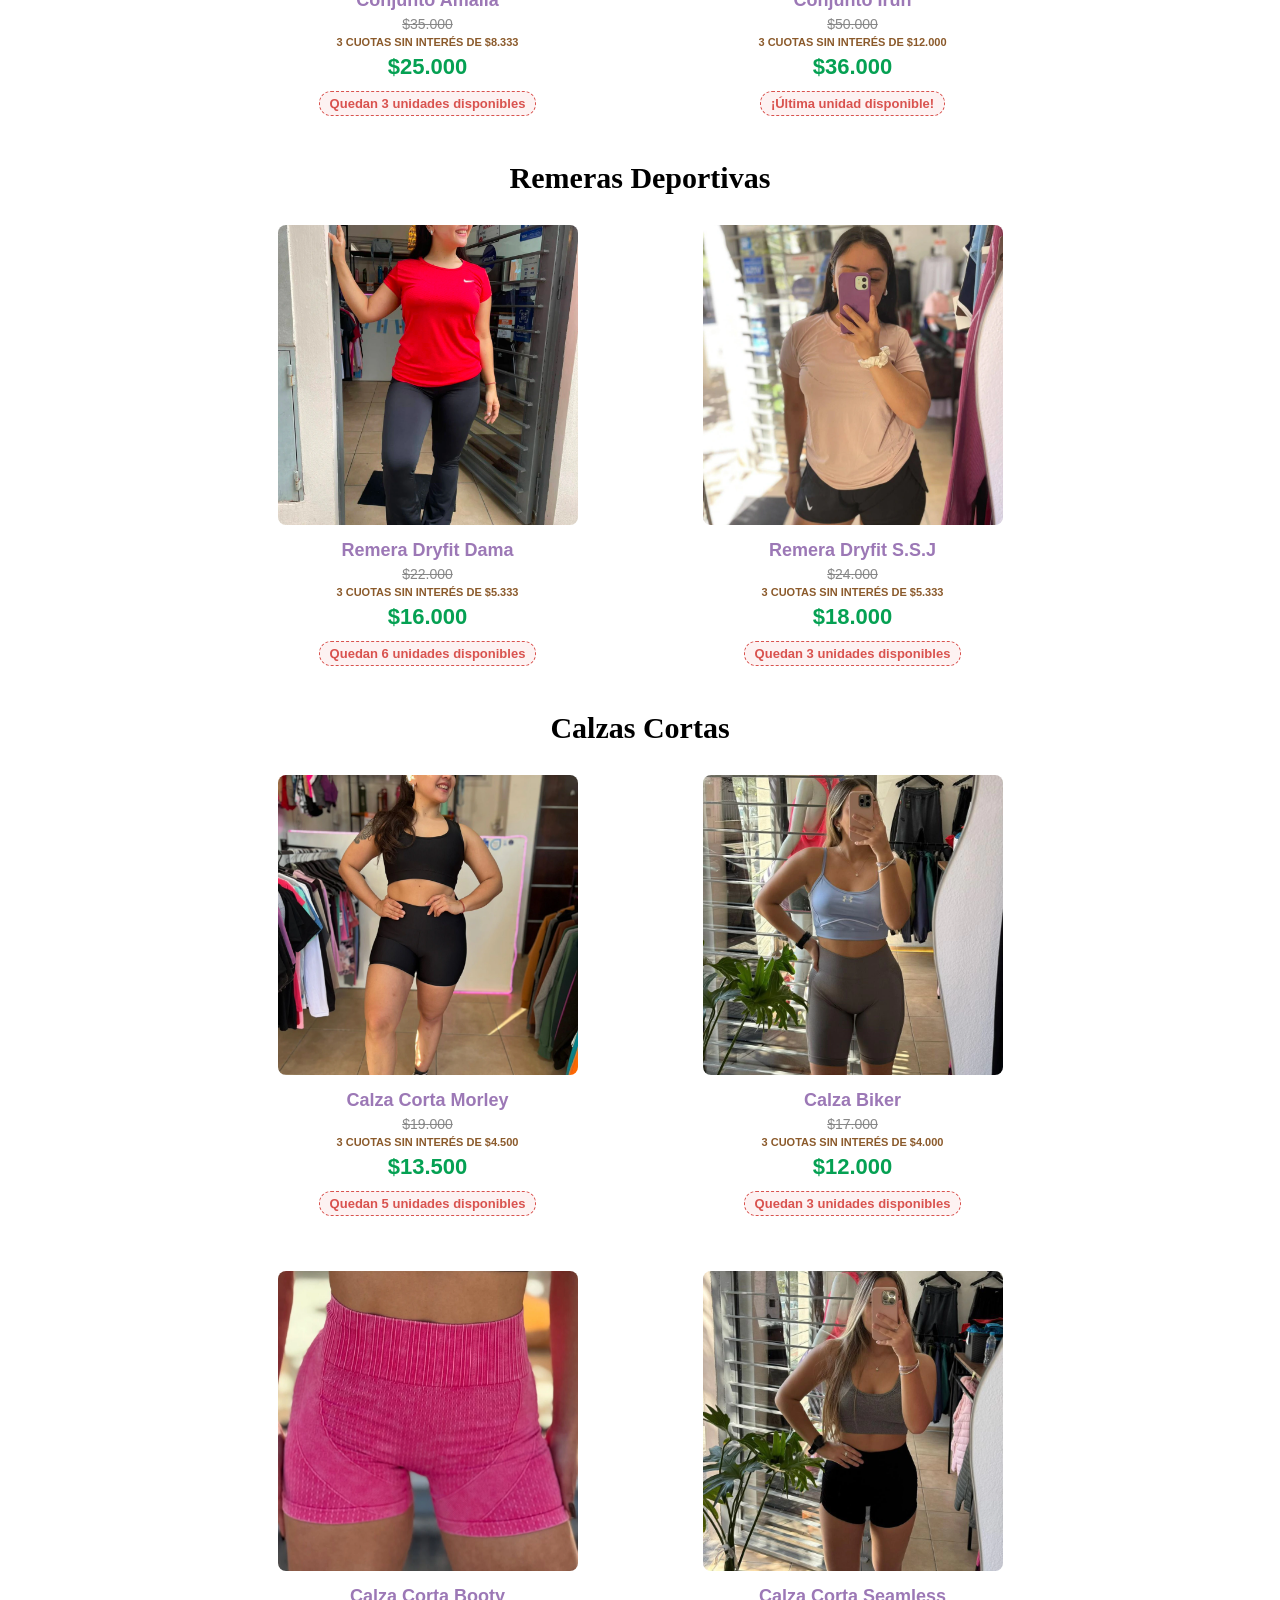
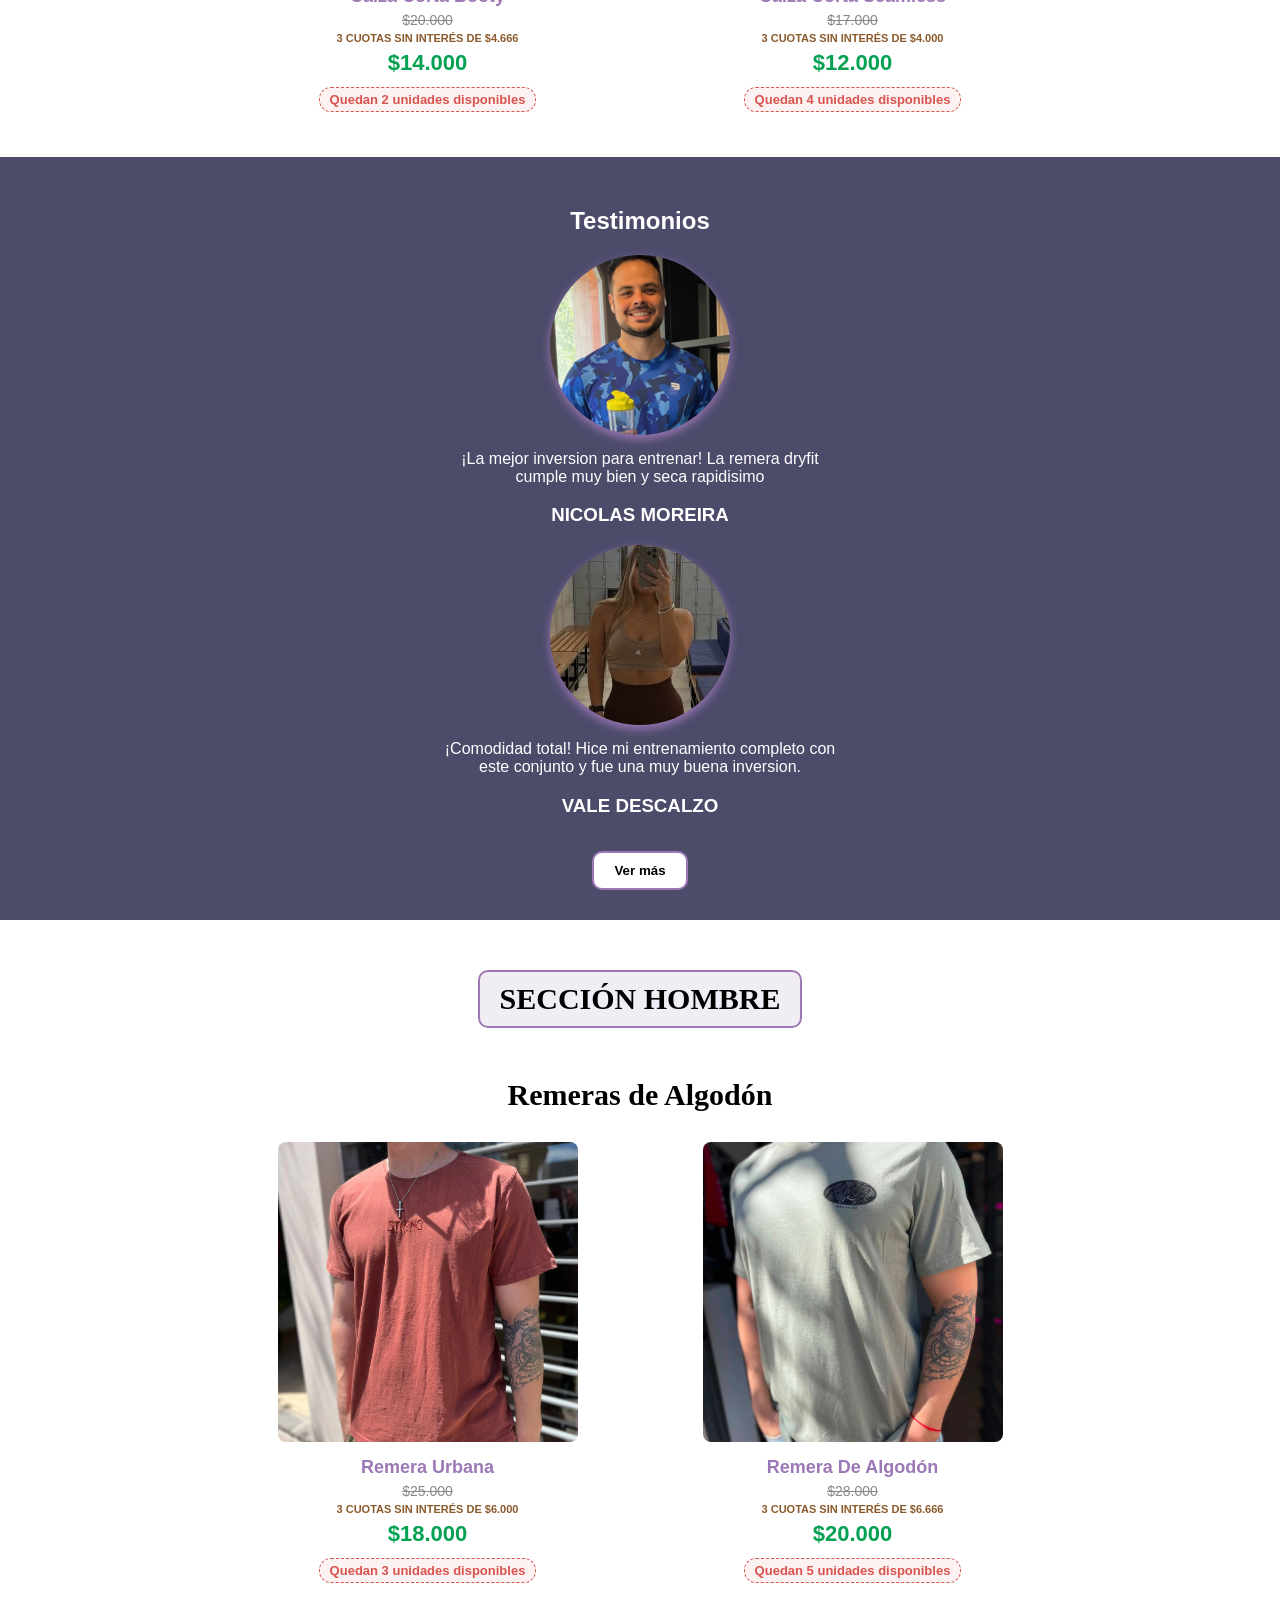
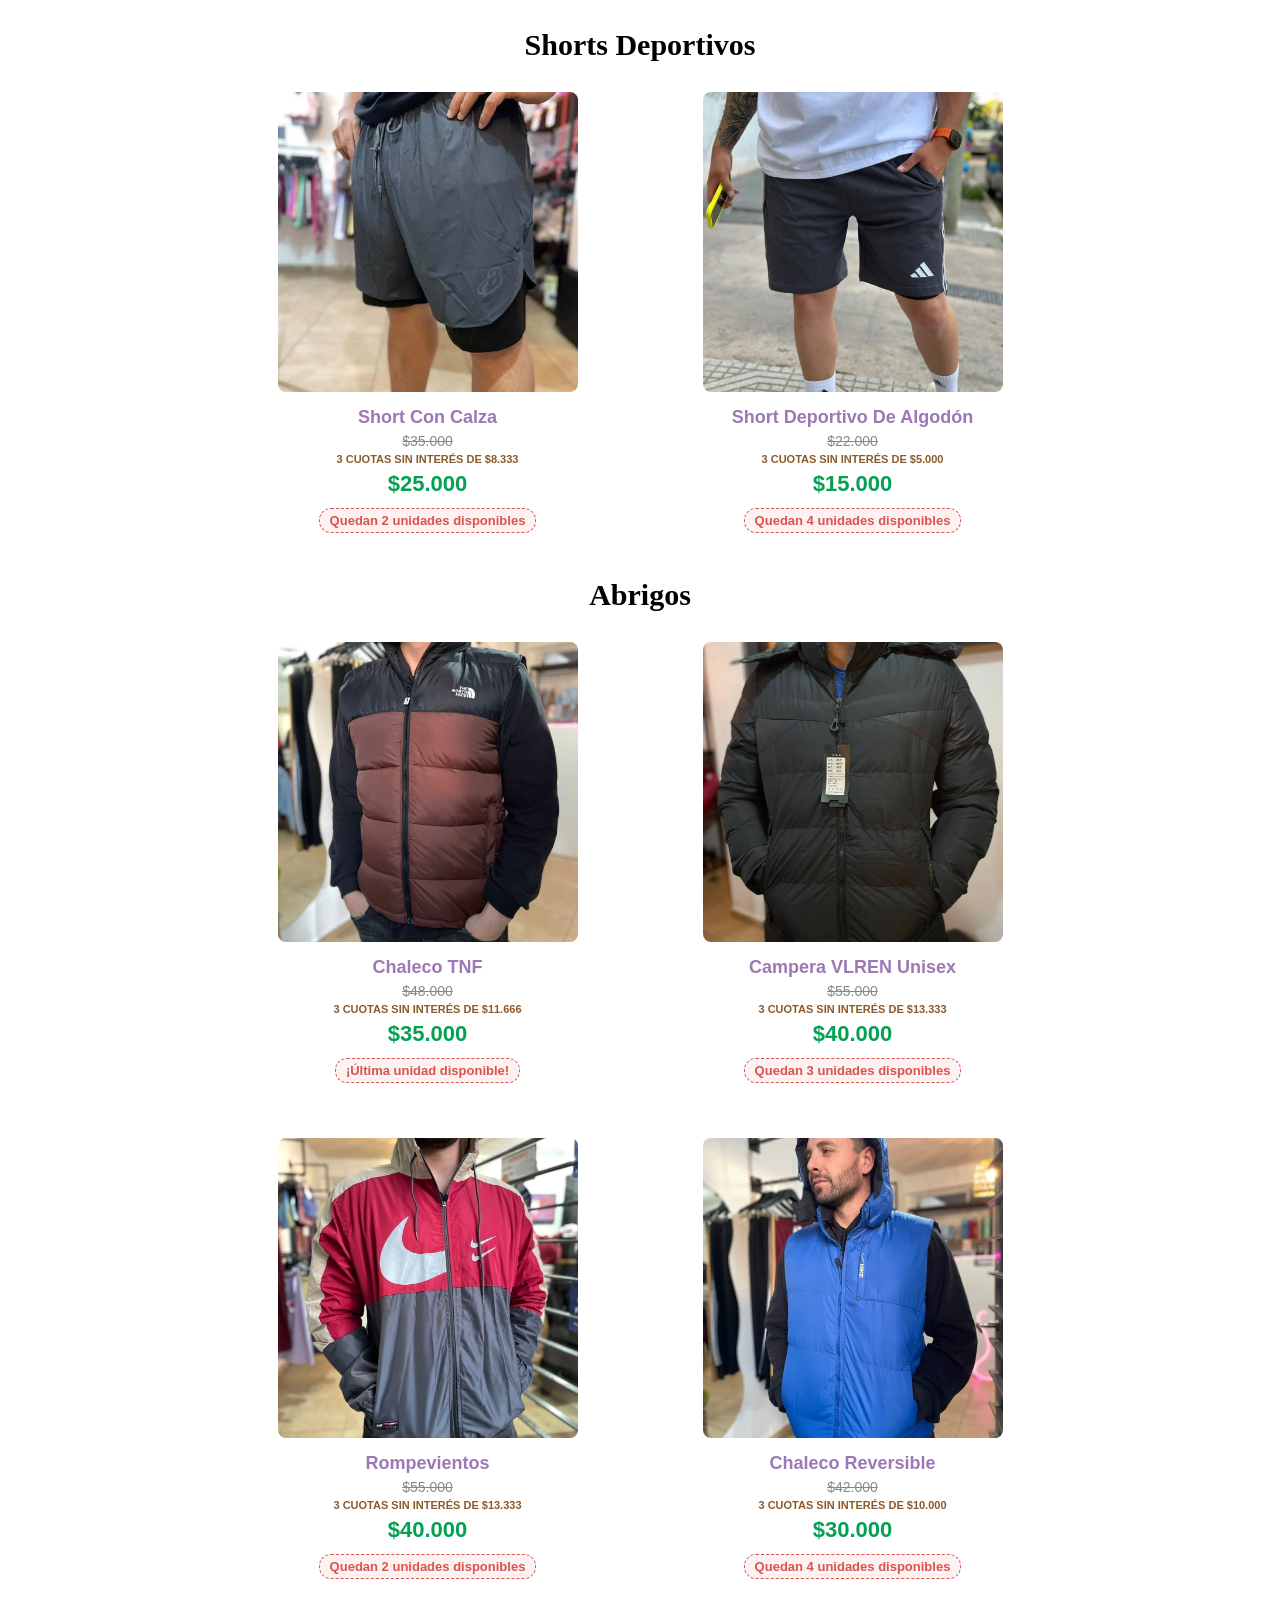
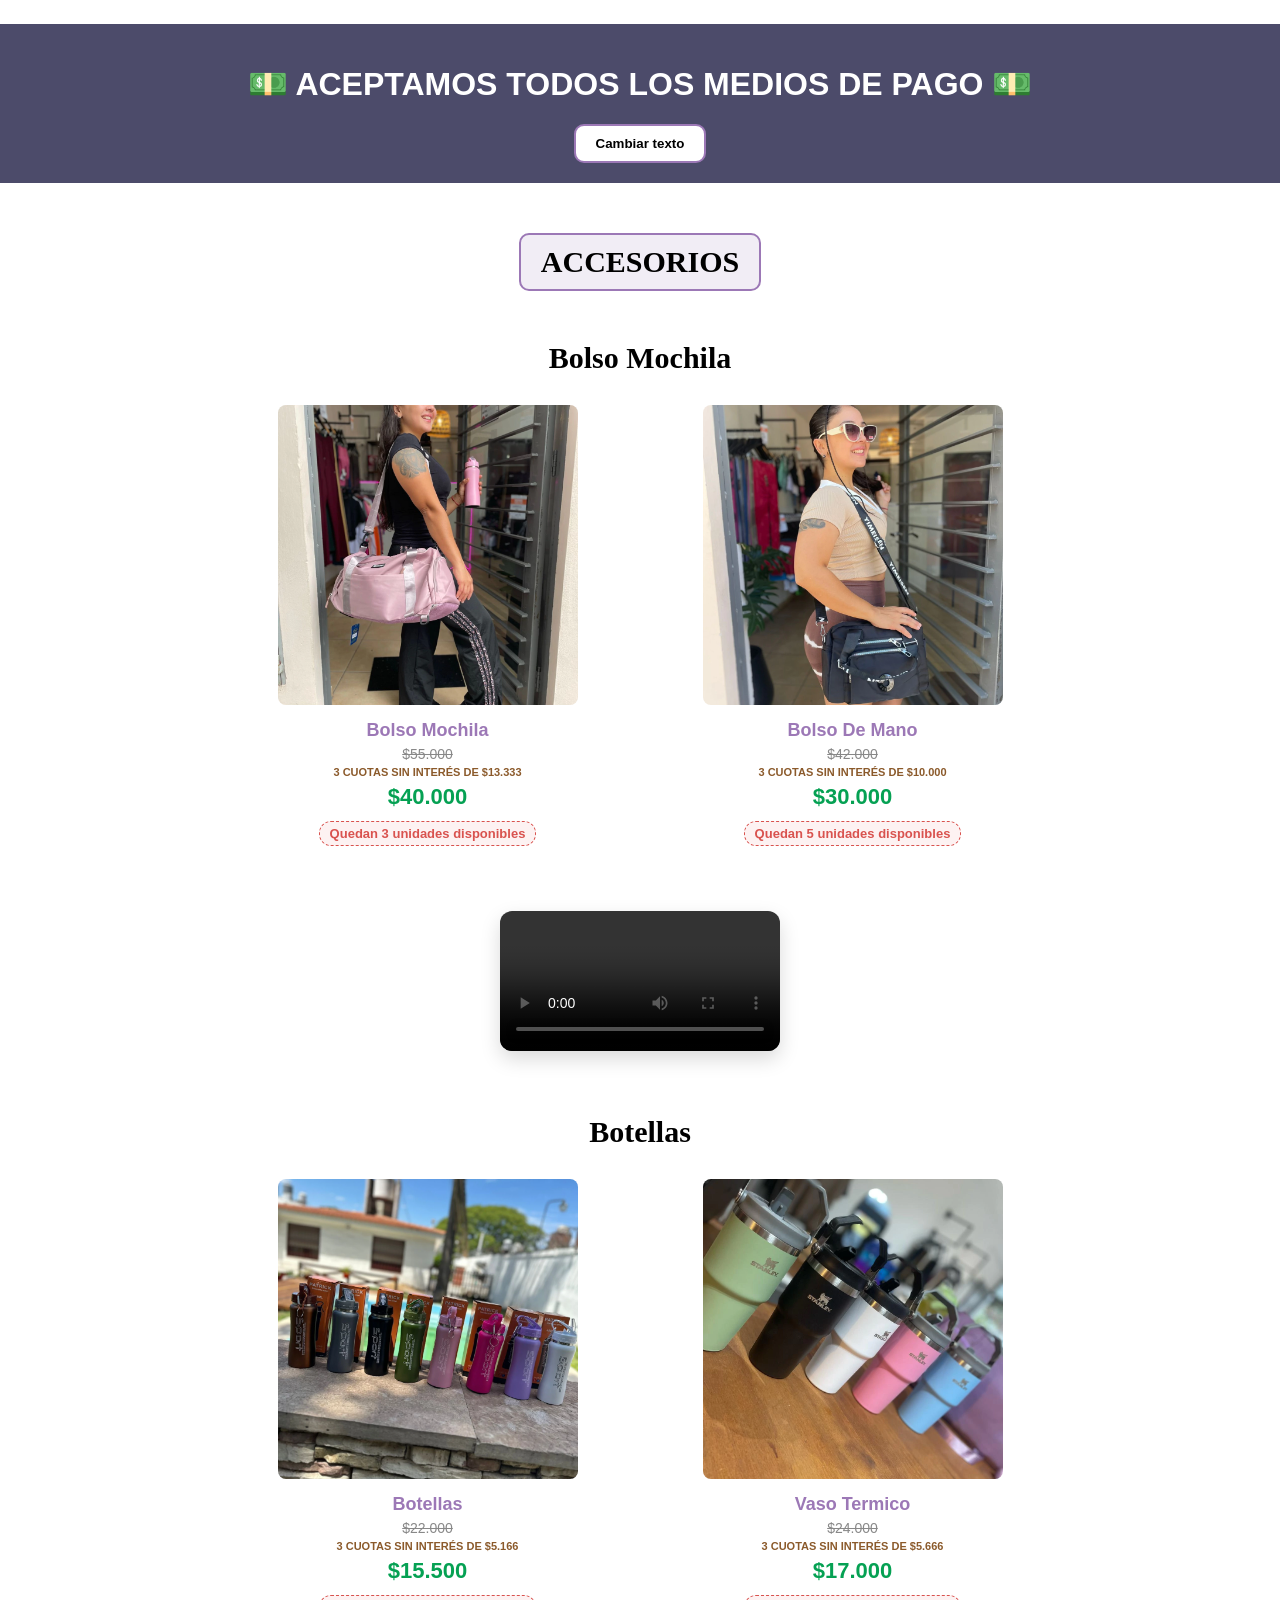
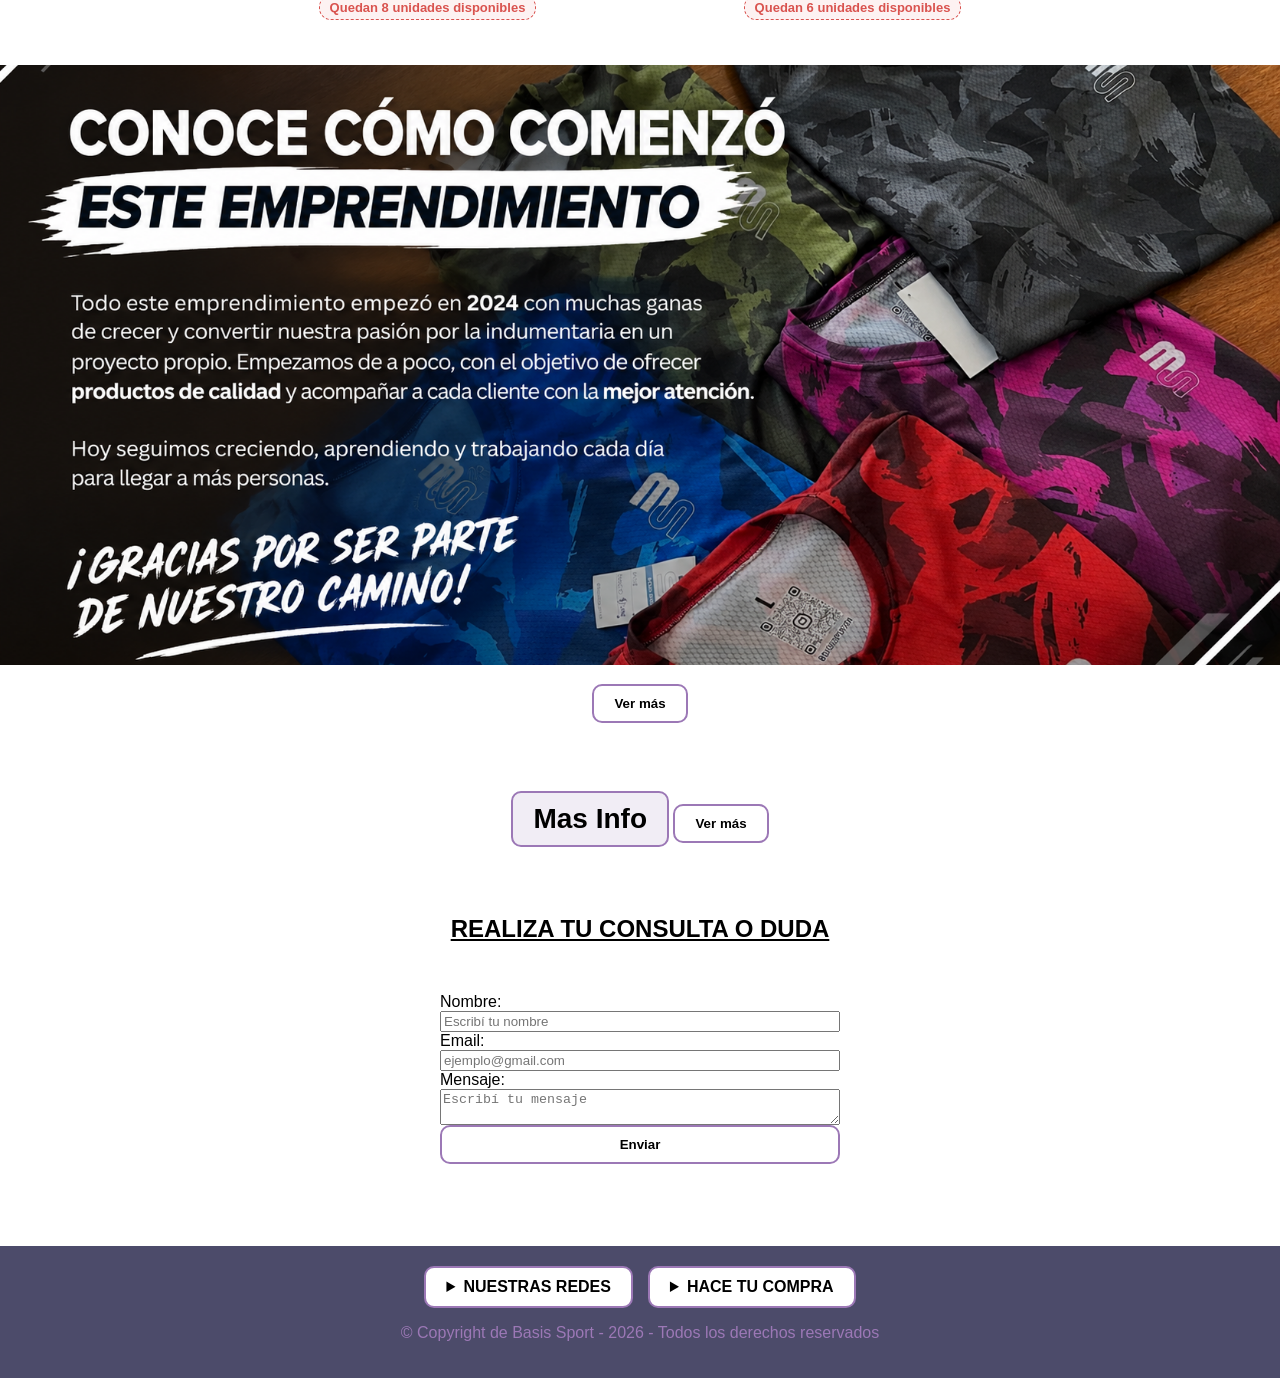
==== commit 61490854: "acomodo imagenes productos" ====
--- a/index.html
+++ b/index.html
@@ -27,6 +27,8 @@
 
 <!-- NAVEGACIÓN -->
 <nav class="navbar">
+  <input type="checkbox" id="menu-toggle" class="menu-checkbox">
+    
   <section class="header-y-barra">
     <ul class="menu-principal">
     <li class="dropdown">
@@ -148,31 +150,26 @@
 
 <section id="Conjuntos" class="seccion-productos">
   <h2>Conjuntos</h2>
-    <div class="productos">
+<div class="productos producto-unico">
     <figure class="producto">
-    <div class="imagenes-dobles">
       <img src="img/personaconjunto.webp" alt="Conjunto Amalia">
-          <img src="img/personaconjunto2.webp" alt="Conjunto Amalia">
-  </div>
-<figcaption>Conjunto Amalia</figcaption>
+    <figcaption>Conjunto Amalia</figcaption>
     <p class="precio-original"><del>$35.000</del></p>
     <p class="cuotas">3 CUOTAS SIN INTERÉS DE $8.333</p>
     <p class="precio-oferta">$25.000</p>
    <p class="stock">Quedan 3 unidades disponibles</p>
-</figure>
-  <figure class="producto">
-    <div class="imagenes-dobles">
-    <img src="img/personairun.webp" alt="Conjunto Irun">
-    <img src="img/conjuntoirun.webp" alt="Conjunto Irun">
-  </div>
-<figcaption>Conjunto Irun</figcaption>
-    <p class="precio-original"><del>$50.000</del></p>
-    <p class="cuotas">3 CUOTAS SIN INTERÉS DE $12.000</p>
-    <p class="precio-oferta">$36.000</p>
-    <p class="stock">¡Última unidad disponible!</p>
-        </figure>
-      </div>
-</section>
+    </figure>
+ 
+<figure class="producto">
+    <img src="img/personairun.webp" alt="Conjunto Irun"> 
+    <figcaption>Conjunto Irun</figcaption> 
+    <p class="precio-original"><del>$50.000</del></p> 
+    <p class="cuotas">3 CUOTAS SIN INTERÉS DE $12.000</p> 
+    <p class="precio-oferta">$36.000</p> <p class="stock">¡Última unidad disponible!</p>
+        </figure>
+    </div>
+    </section>
+
 
 <section id="Remeras-Deportivas" class="seccion-productos">
   <h2>Remeras Deportivas</h2>
--- a/style.css
+++ b/style.css
@@ -50,6 +50,7 @@
   top: 0px;
   position: sticky;
   z-index: 3;
+
 }
 
 /* PORTADA */
@@ -89,10 +90,11 @@
   font-style: italic;
   font-weight: 900;
   font-family: cursive;
-  font-size: 2.5rem;
+  font-size: 1.8rem;
   color: var(--title-color);
   margin-bottom: 10px;
   text-shadow: 0 8px 8px #000;
+  line-height: 1;
    text-decoration: underline; color: whitesmoke;
    text-decoration-color: var(--title-color);
 }
@@ -100,8 +102,9 @@
 .portada-contenido p {
   font-family: cursive;
   font-weight: bolder;
-  font-size: 30px;
+  font-size: 1.2rem;
   text-shadow: 0 8px 8px #000;
+  line-height: 1.8;
 }
 
 
@@ -111,14 +114,15 @@
   width: 100%; 
   position: sticky;
   z-index: 3;
+
 }
 
 .menu-principal {
   display: flex;
   justify-content: center;
   list-style: none;
-  gap: 10px;
-  padding: 0 20px;
+  gap: 15px;
+  padding: 0 5px;
   margin: 0;
 }
 
@@ -177,7 +181,11 @@
 
 /* TAMAÑO LETRA Y MODO OSCURO */
 .botones-tamaño {
-  text-align: center;
+  display: flex;
+  flex-wrap: wrap;
+  justify-content: center;
+  gap: 8px;
+  margin: 15px;
 }
 
 /* TITULOS Y VIDEOS */
@@ -299,9 +307,11 @@
 
 .productos {
   display: grid;
-  grid-template-columns: repeat(auto-fit, minmax(280px, 1fr));
-  gap: 30px;
+  grid-template-columns: 1 fr 1 fr;
+  grid-template-columns: repeat(2, minmax(150px, 1fr));
+  gap: 50px;
   justify-items: center;
+  justify-content: space-evenly;
 
 }
 
@@ -323,15 +333,6 @@
   border-radius: 8px;
 }
 
-.imagenes-dobles {
-  display: flex;
-  gap: 5px;
-  width: 100%;
-}
-
-.imagenes-dobles img {
-  width: 50%;
-}
 
 figcaption {
   font-family: 'Montserrat', sans-serif;
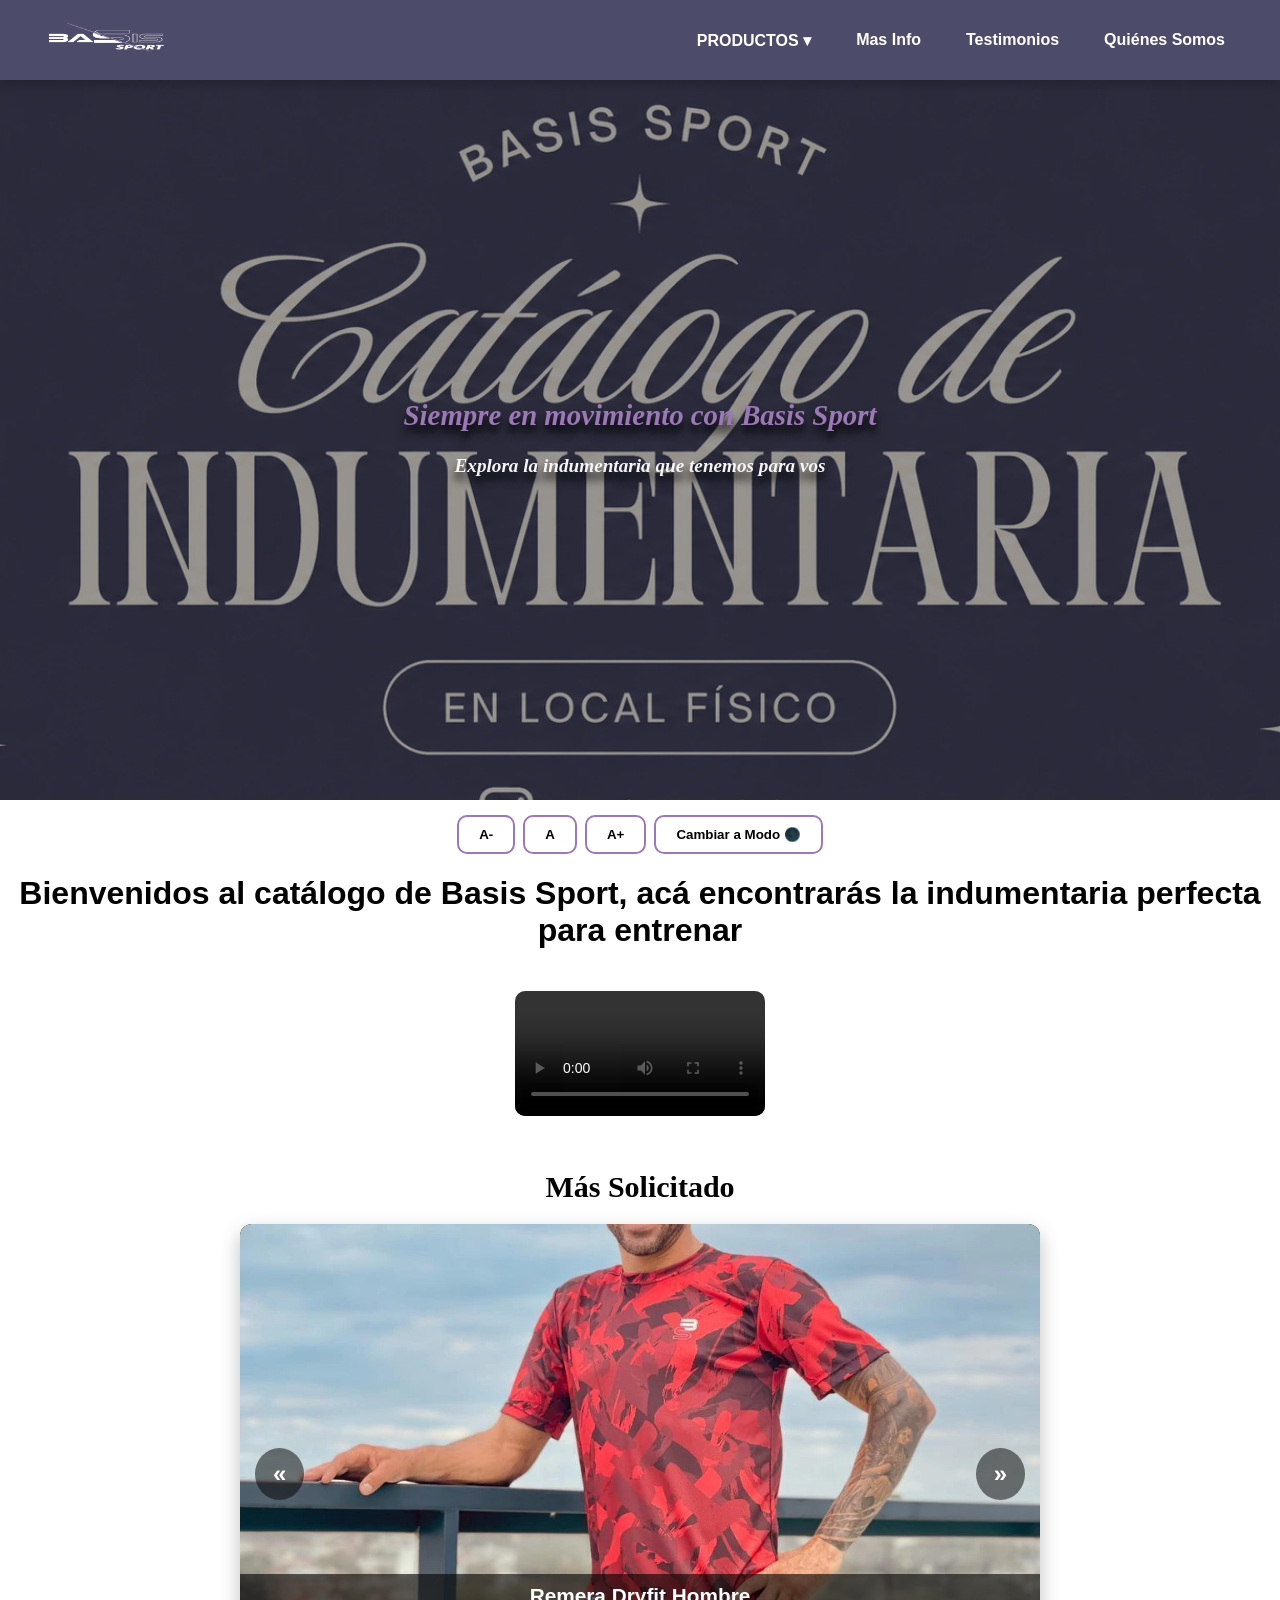
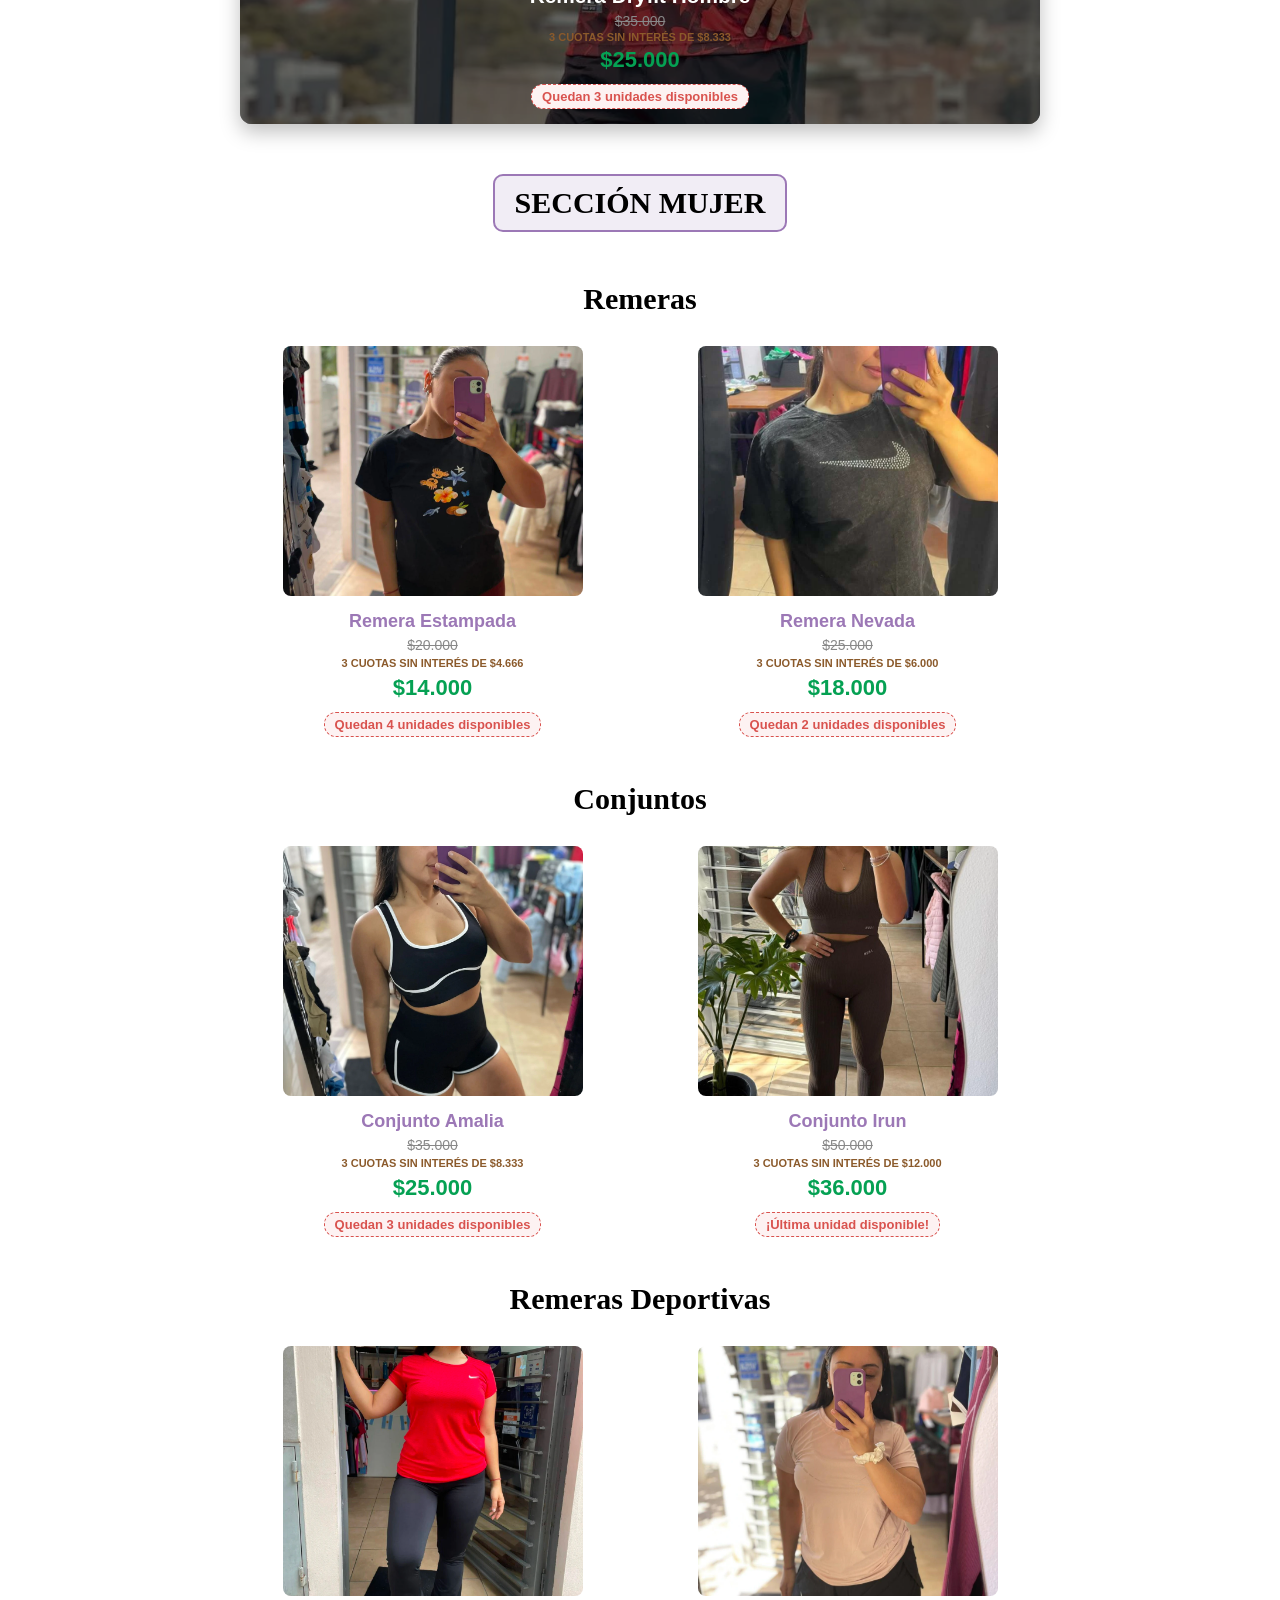
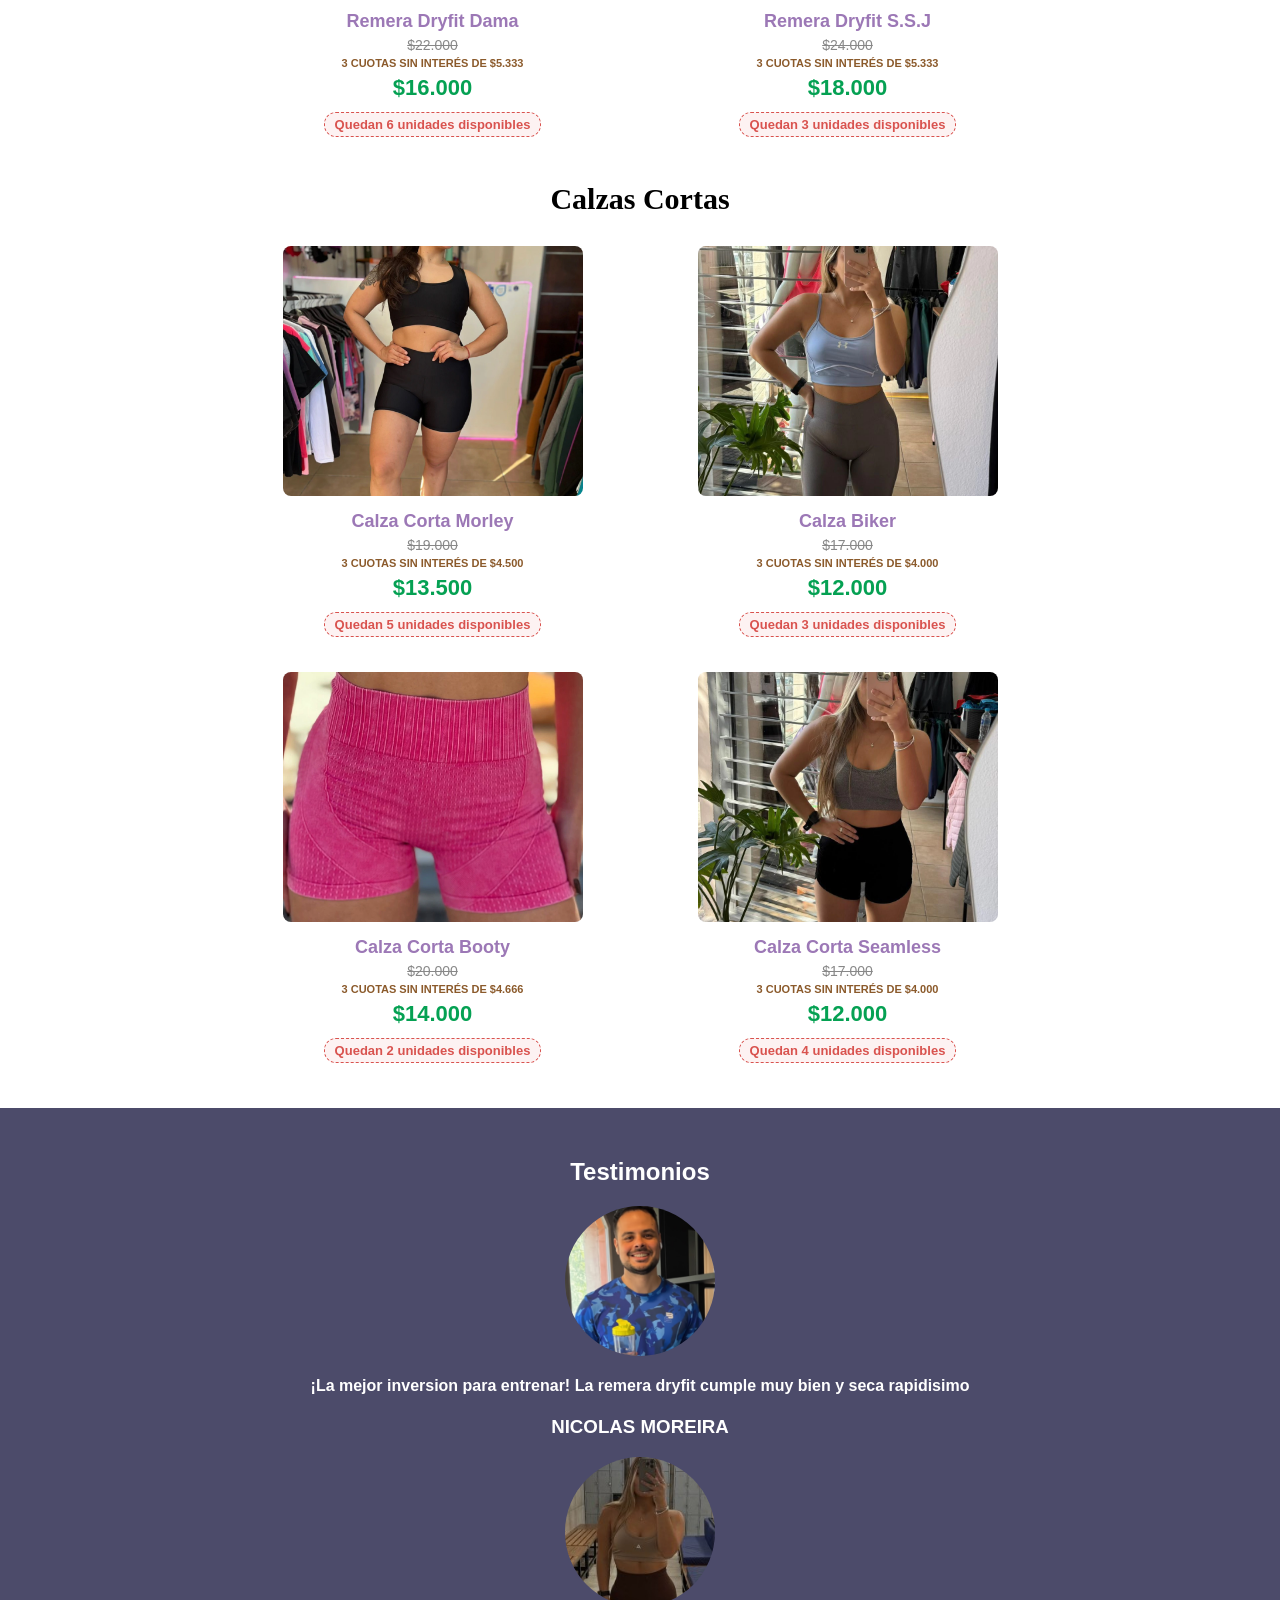
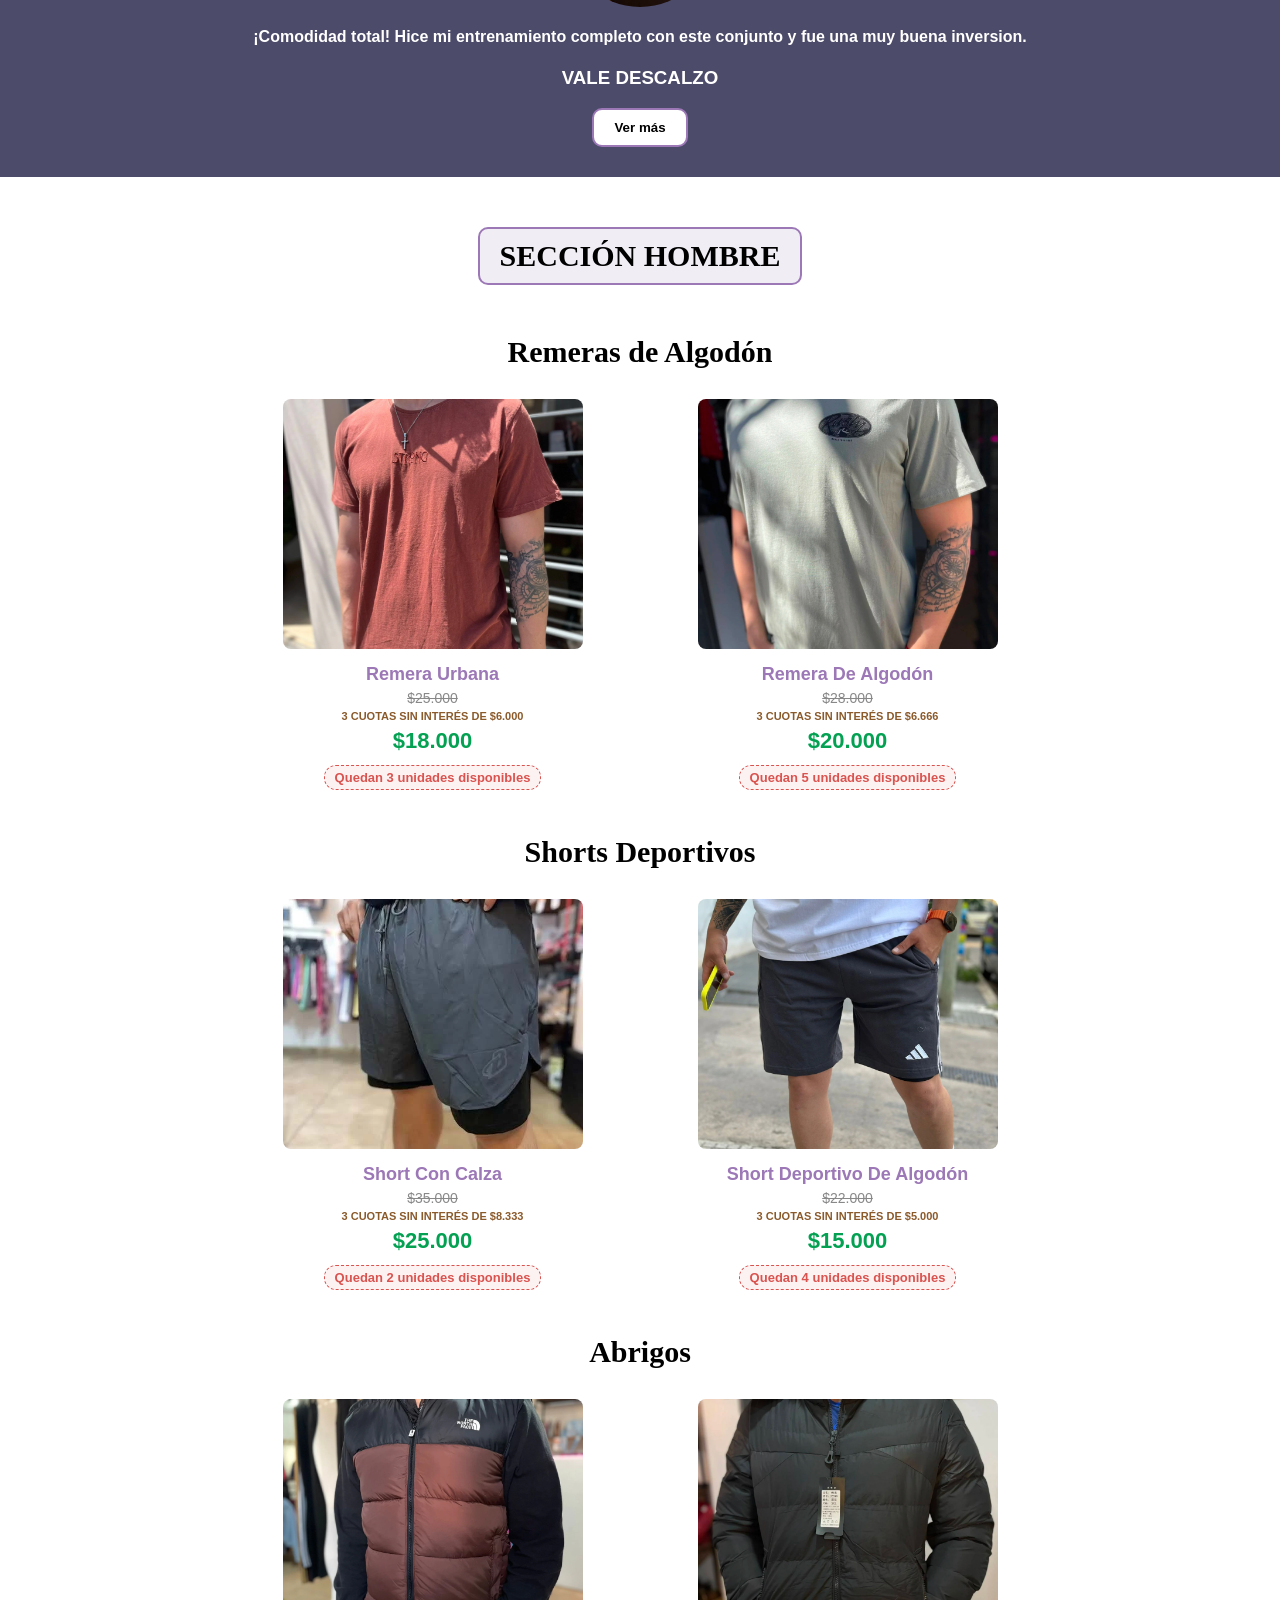
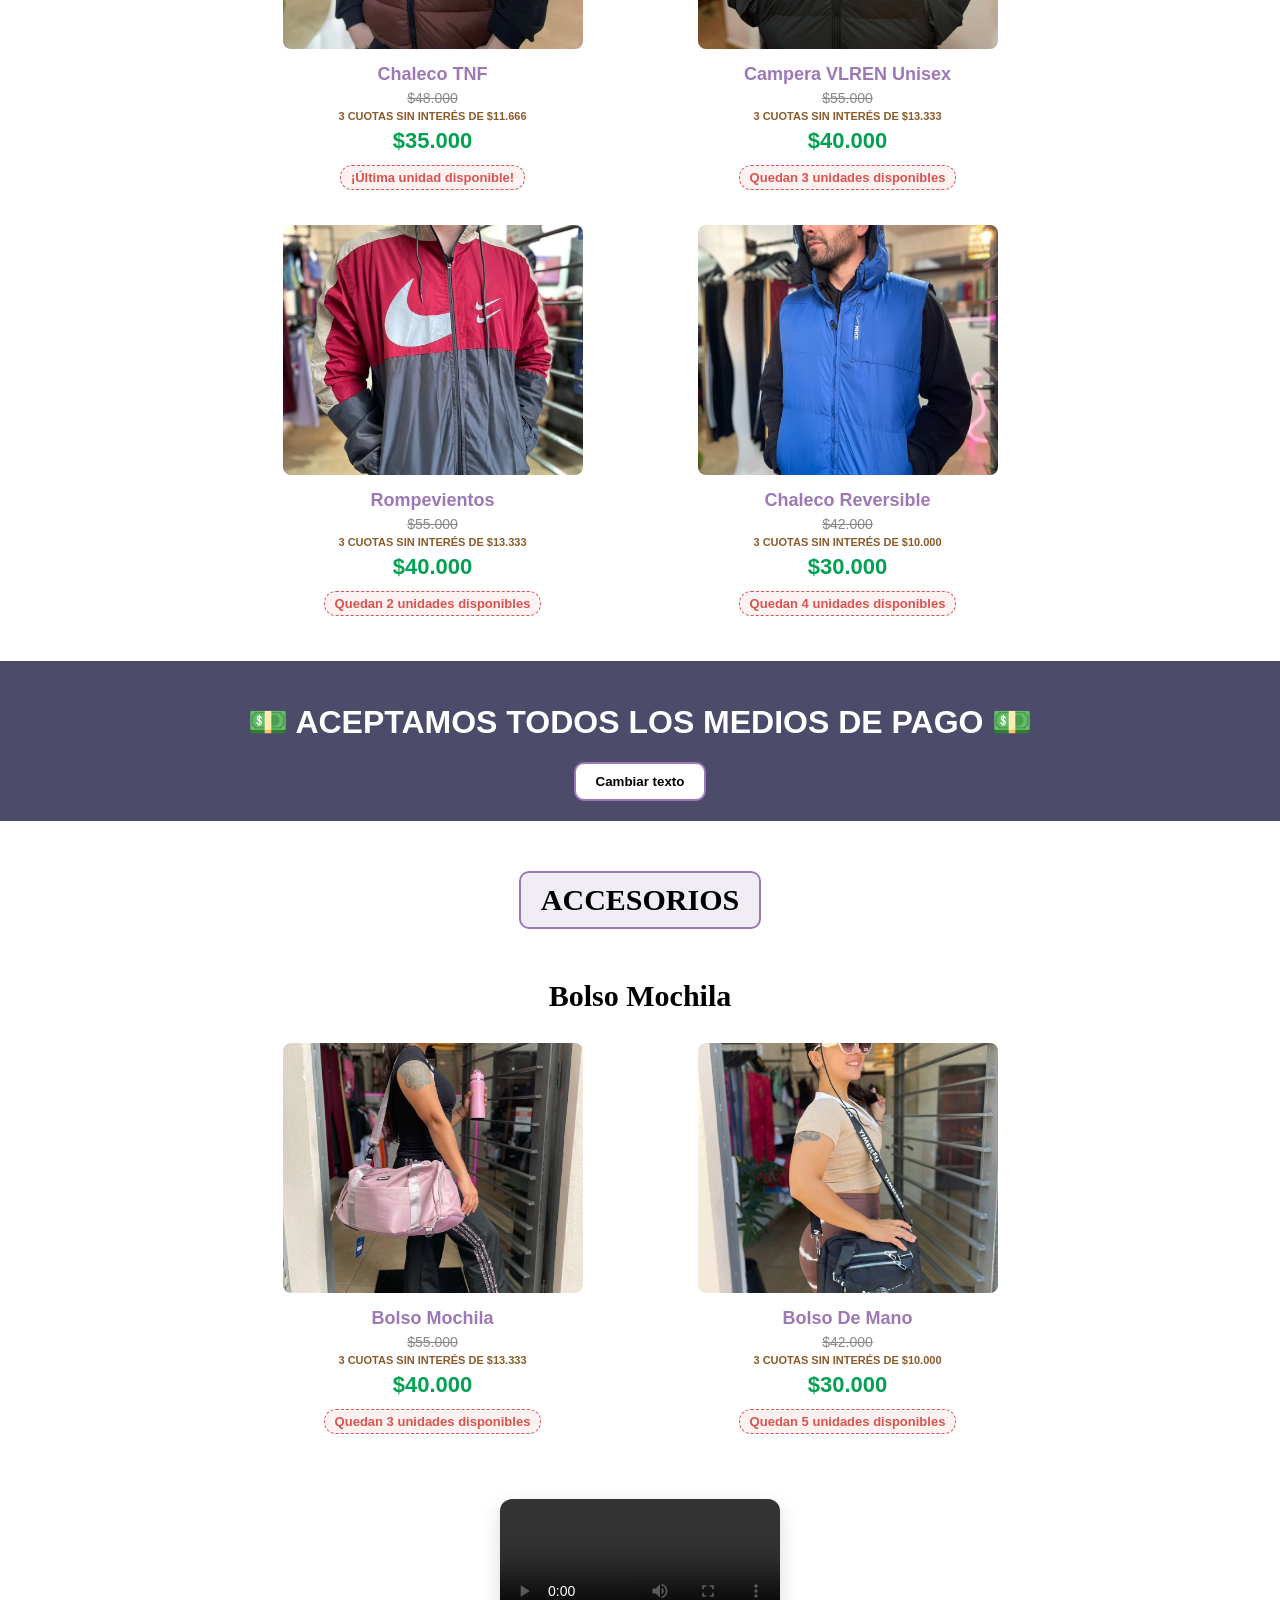
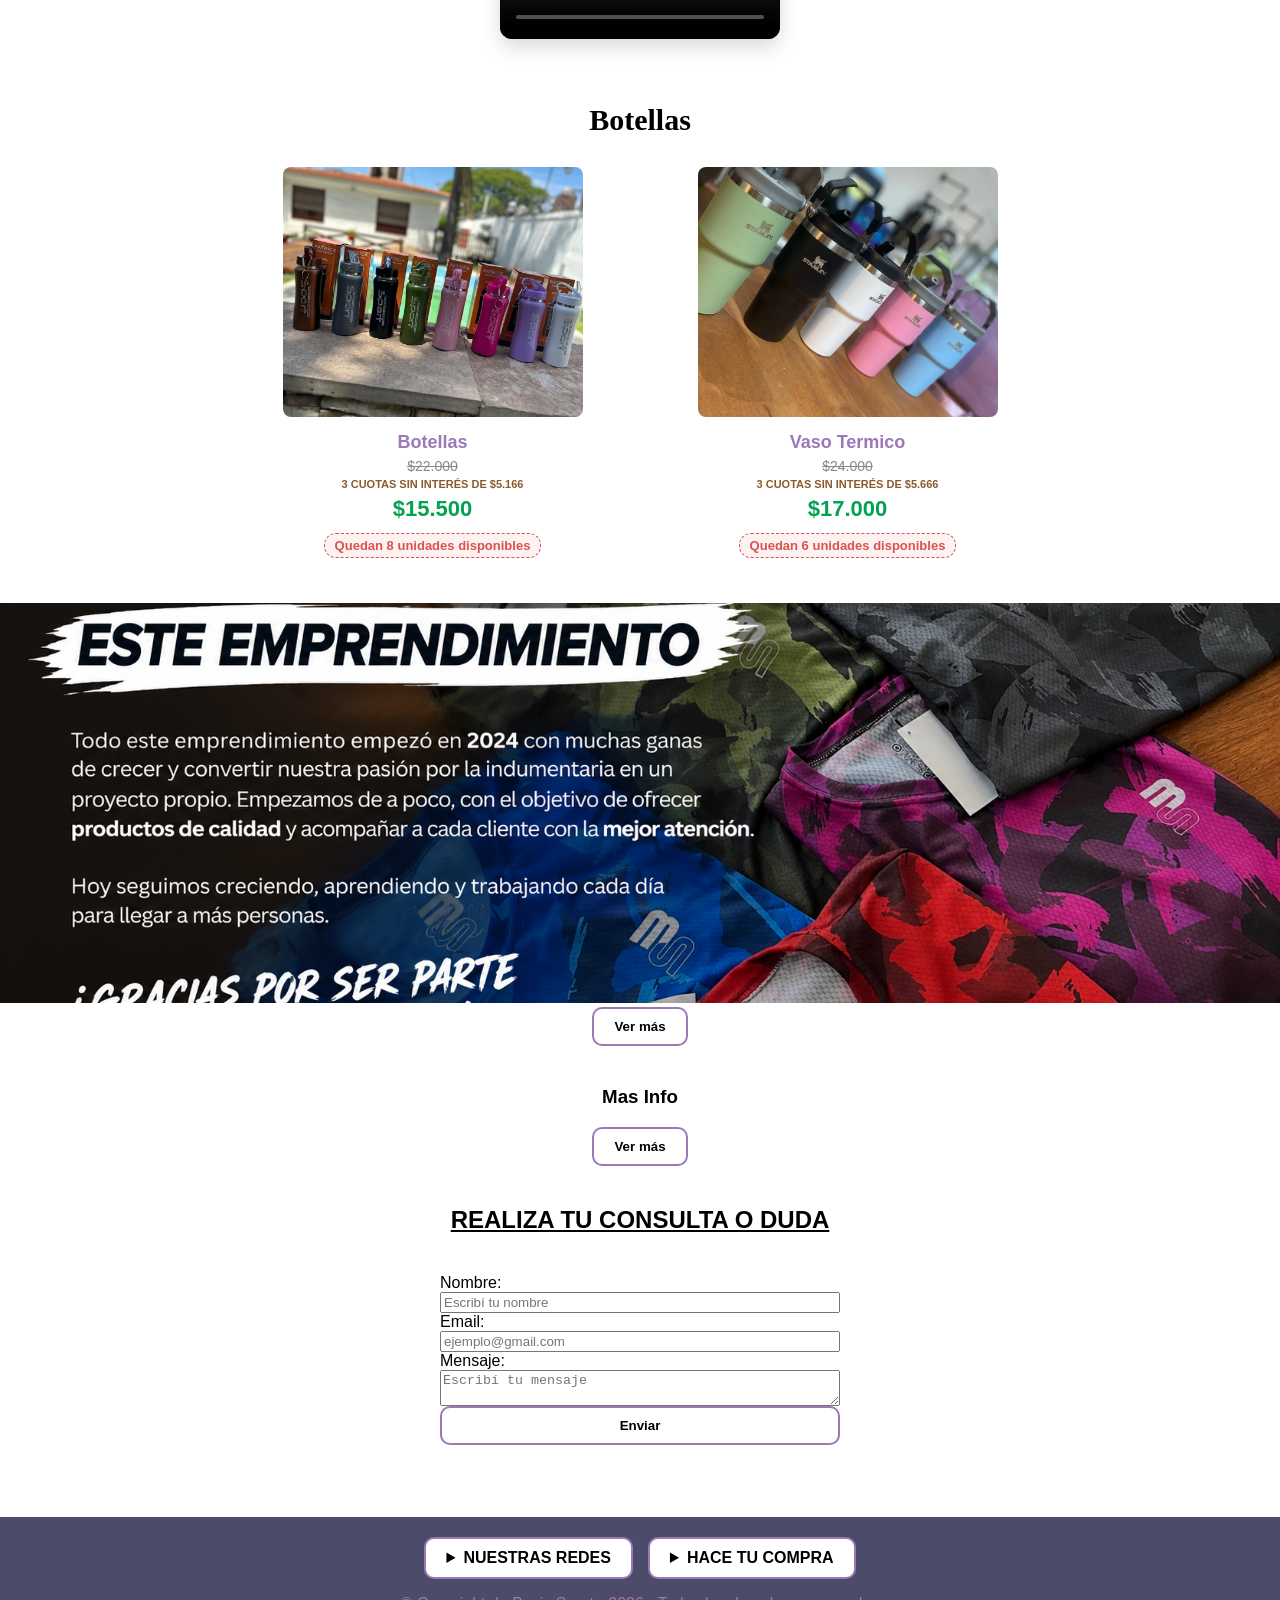
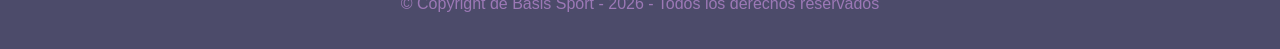
==== commit 4304f075: "acomodo x20" ====
--- a/index.html
+++ b/index.html
@@ -1,6 +1,6 @@
 <!DOCTYPE html>
 <html lang="es">
-  
+
 <head>
   <link rel="icon" type="image" href="img/favicon.png">
   <meta charset="UTF-8">
@@ -11,228 +11,235 @@
 </head>
 
 <body>
-  <section class="header-y-barra">
-  <header><img src="img/logobasis.webp" alt="Logo Basis Sport"></header>
-  </section>
-
-<section class="portada">
+  <!-- CABECERA PRINCIPAL -->
+  <header class="main-header">
+    <div class="header-container">
+      <div class="logo">
+        <img src="img/logobasis.webp" alt="Logo Basis Sport">
+      </div>
+      
+      <!-- Checkbox y botón hamburguesa para celular -->
+      <input type="checkbox" id="menu-toggle" class="menu-checkbox">
+      <label for="menu-toggle" class="hamburger" aria-label="Abrir menú">
+        <span></span>
+        <span></span>
+        <span></span>
+      </label>
+
+      <!-- BARRA DE NAVEGACIÓN -->
+      <nav class="navbar">
+        <ul class="menu-principal">
+          <li class="dropdown">
+            <a href="#">PRODUCTOS ▾</a>
+            <ul class="submenu">
+              <li class="dropdown-submenu">
+                <a href="#">Mujer ▸</a>
+                <ul class="submenu-2">
+                  <li><a href="#Remeras">Remeras</a></li>
+                  <li><a href="#Conjuntos">Conjuntos</a></li>
+                  <li><a href="#Remeras-Deportivas">Remeras Deportivas</a></li>
+                  <li><a href="#Calzas-Cortas">Calzas Cortas</a></li>
+                </ul>
+              </li>
+              <li class="dropdown-submenu">
+                <a href="#">Hombre ▸</a>
+                <ul class="submenu-2">
+                  <li><a href="#Remeras-Algodon-H">Remeras de Algodón</a></li>
+                  <li><a href="#Shorts-Deportivos">Shorts Deportivos</a></li>
+                  <li><a href="#Abrigos">Abrigos</a></li>
+                </ul>
+              </li>
+              <li class="dropdown-submenu">
+                <a href="#">Accesorios ▸</a>
+                <ul class="submenu-2">
+                  <li><a href="#Bolso-Mochila">Bolso Mochila</a></li>
+                  <li><a href="#Botellas">Botellas</a></li>
+                </ul>
+              </li>
+            </ul>
+          </li>
+          <li><a href="#Mas-Info">Mas Info</a></li>
+          <li><a href="#Testimonios">Testimonios</a></li>
+          <li><a href="#Quienes-Somos">Quiénes Somos</a></li>
+        </ul>
+      </nav>
+    </div>
+  </header>
+
+  <section class="portada">
     <div class="portada-contenido">
       <h2>Siempre en movimiento con Basis Sport</h2>
       <p>Explora la indumentaria que tenemos para vos</p>
     </div>
-
   </section>
 
-
-
-<!-- NAVEGACIÓN -->
-<nav class="navbar">
-  <input type="checkbox" id="menu-toggle" class="menu-checkbox">
-    
-  <section class="header-y-barra">
-    <ul class="menu-principal">
-    <li class="dropdown">
-      <a href="#">PRODUCTOS ▾</a>
-      <ul class="submenu">
-        <li class="dropdown-submenu">
-        <a href="#">Mujer ▸</a>
-         <ul class="submenu-2">
-        <li><a href="#Remeras">Remeras</a></li>
-          <li><a href="#Conjuntos">Conjuntos</a></li>
-          <li><a href="#Remeras-Deportivas">Remeras Deportivas</a></li>
-          <li><a href="#Calzas-Cortas">Calzas Cortas</a></li>
-        </ul>
-</li>
-  <li class="dropdown-submenu">
-      <a href="#">Hombre ▸</a>
-      <ul class="submenu-2">
-      <li><a href="#Remeras-Algodon-H">Remeras de Algodón</a></li>
-      <li><a href="#Shorts-Deportivos">Shorts Deportivos</a></li>
-      <li><a href="#Abrigos">Abrigos</a></li>
-   </ul>
-</li>
-  <li class="dropdown-submenu">
-      <a href="#">Accesorios ▸</a>
-      <ul class="submenu-2">
-      <li><a href="#Bolso-Mochila">Bolso Mochila</a></li>
-      <li><a href="#Botellas">Botellas</a></li>
-      </ul>
-    </li>
-  </ul>
-</li>
-      <li><a href="#Mas-Info">Mas Info</a></li>
-      <li><a href="#Testimonios">Testimonios</a></li>
-      <li><a href="#Quienes-Somos">Quiénes Somos</a></li>
-    </ul>
-  </nav>
-  </section>
-
   <main>
-<!-- ACCESIBILIDAD -->
-  <div class="botones-tamaño">
-    <button id="disminuir">A-</button>
-    <button id="normal">A</button>
-    <button id="aumentar">A+</button>
-    <button id="theme-toggle">Cambiar a Modo 🌑</button>
-</div>
-
-<h1 id="texto">Bienvenidos al catálogo de Basis Sport, acá encontrarás la indumentaria perfecta para entrenar</h1>
-  <div class="intro"><video src="img/intro.mp4" controls></video></div>
-
-<!-- CARRUSEL -->
-  <section class="carousel-section">
-    <h2>Más Solicitado</h2>
-    <div class="carousel-container" id="carousel">
-    <div class="carousel-slides">
-    <div class="slide">
-    <img src="img/remera-dryfit-h.webp" alt="Remera Dryfit Hombre">
-     <div class="carousel-caption">
-    <h3>Remera Dryfit Hombre</h3>
-     <p class="precio-original"><del>$35.000</del></p>
-     <p class="cuotas">3 CUOTAS SIN INTERÉS DE $8.333</p>
-     <p class="precio-oferta">$25.000</p>
-     <p class="stock">Quedan 3 unidades disponibles</p>
-    </div>
-</div>
-
-<div class="slide">
-    <img src="img/campera-lycra.jpg" alt="Campera Lycra FEM">
-    <div class="carousel-caption">
-    <h3>Campera Lycra FEM</h3>
-    <p class="precio-original"><del>$35.000</del></p>
-    <p class="cuotas">3 CUOTAS SIN INTERÉS DE $8.333</p>
-    <p class="precio-oferta">$25.000</p>
-    <p class="stock">Quedan 2 unidades disponibles</p>
-   </div>
-</div>
-
-<div class="slide">
-   <img src="img/calza-oxford.webp" alt="Calza Oxford">
-    <div class="carousel-caption">
-    <h3>Calza Oxford</h3>
-    <p class="precio-original"><del>$28.000</del></p>
-    <p class="cuotas">3 CUOTAS SIN INTERÉS DE $6.666</p>
-    <p class="precio-oferta">$20.000</p>
-    <p class="stock">Quedan 5 unidades disponibles</p>
-  </div>
-</div>
-  </div>
-      <button class="carousel-btn prev" id="prevBtn" aria-label="Anterior">&#171;</button>
-      <button class="carousel-btn next" id="nextBtn" aria-label="Siguiente">&#187;</button>
-      <div class="carousel-dots"><span class="dot active"></span><span class="dot"></span><span class="dot"></span></div>
-      </div>
-</section>
-
-<!-- SECCIÓN MUJER -->
-<p class="Destacado">SECCIÓN MUJER</p>
-
-<section id="Remeras" class="seccion-productos">
-    <h2>Remeras</h2>
-    <div class="productos">
-    <figure class="producto">
-    <img src="img/remera-algodon.webp" alt="Remera Estampada">
-     <figcaption>Remera Estampada</figcaption>
-    <p class="precio-original"><del>$20.000</del></p>
-    <p class="cuotas">3 CUOTAS SIN INTERÉS DE $4.666</p>
-    <p class="precio-oferta">$14.000</p>
-    <p class="stock">Quedan 4 unidades disponibles</p>
-</figure>
-    <figure class="producto">
-    <img src="img/remeranevada.webp" alt="Remera Nevada">
-    <figcaption>Remera Nevada</figcaption>
-    <p class="precio-original"><del>$25.000</del></p>
-    <p class="cuotas">3 CUOTAS SIN INTERÉS DE $6.000</p>
-    <p class="precio-oferta">$18.000</p>
-    <p class="stock">Quedan 2 unidades disponibles</p>
-        </figure>
-      </div>
-    </section>
-
-<section id="Conjuntos" class="seccion-productos">
-  <h2>Conjuntos</h2>
-<div class="productos producto-unico">
-    <figure class="producto">
-      <img src="img/personaconjunto.webp" alt="Conjunto Amalia">
-    <figcaption>Conjunto Amalia</figcaption>
-    <p class="precio-original"><del>$35.000</del></p>
-    <p class="cuotas">3 CUOTAS SIN INTERÉS DE $8.333</p>
-    <p class="precio-oferta">$25.000</p>
-   <p class="stock">Quedan 3 unidades disponibles</p>
-    </figure>
- 
-<figure class="producto">
-    <img src="img/personairun.webp" alt="Conjunto Irun"> 
-    <figcaption>Conjunto Irun</figcaption> 
-    <p class="precio-original"><del>$50.000</del></p> 
-    <p class="cuotas">3 CUOTAS SIN INTERÉS DE $12.000</p> 
-    <p class="precio-oferta">$36.000</p> <p class="stock">¡Última unidad disponible!</p>
-        </figure>
-    </div>
-    </section>
-
-
-<section id="Remeras-Deportivas" class="seccion-productos">
-  <h2>Remeras Deportivas</h2>
-  <div class="productos producto-unico">
-  <figure class="producto">
-  <img src="img/remera-deportiva.webp" alt="Remera Dryfit Dama">
-<figcaption>Remera Dryfit Dama</figcaption>
-  <p class="precio-original"><del>$22.000</del></p>
-  <p class="cuotas">3 CUOTAS SIN INTERÉS DE $5.333</p>
- <p class="precio-oferta">$16.000</p>
-  <p class="stock">Quedan 6 unidades disponibles</p>
- </figure>
-<figure class="producto">
-    <img src="img/remera-dryfit-d.webp" alt="Remera Dryfit">
-    <figcaption>Remera Dryfit S.S.J</figcaption>
-    <p class="precio-original"><del>$24.000</del></p>
-    <p class="cuotas">3 CUOTAS SIN INTERÉS DE $5.333</p>
-     <p class="precio-oferta">$18.000</p>
-    <p class="stock">Quedan 3 unidades disponibles</p>
-        </figure>
-      </div>
-    </section>
-
-<section id="Calzas-Cortas" class="seccion-productos">
-    <h2>Calzas Cortas</h2>
-    <div class="productos">
-      <figure class="producto">
-       <img src="img/calza-corta.webp" alt="Calza Corta Morley">
-       <figcaption>Calza Corta Morley</figcaption>
-       <p class="precio-original"><del>$19.000</del></p>
-       <p class="cuotas">3 CUOTAS SIN INTERÉS DE $4.500</p>
-       <p class="precio-oferta">$13.500</p>
-       <p class="stock">Quedan 5 unidades disponibles</p>
-</figure>
-<figure class="producto">
-     <img src="img/calza-corta-2.webp" alt="Calza Biker">
-    <figcaption>Calza Biker</figcaption>
-    <p class="precio-original"><del>$17.000</del></p>
-    <p class="cuotas">3 CUOTAS SIN INTERÉS DE $4.000</p>
-     <p class="precio-oferta">$12.000</p>
-    <p class="stock">Quedan 3 unidades disponibles</p>
- </figure>
-<figure class="producto">
-    <img src="img/calza-corta-3.webp" alt="Calza Corta Booty">
-    <figcaption>Calza Corta Booty</figcaption>
-    <p class="precio-original"><del>$20.000</del></p>
-    <p class="cuotas">3 CUOTAS SIN INTERÉS DE $4.666</p>
-    <p class="precio-oferta">$14.000</p>
-      <p class="stock">Quedan 2 unidades disponibles</p>
- </figure>
-    <figure class="producto">
-    <img src="img/calza-seamless.webp" alt="Calza Seamless">
-    <figcaption>Calza Corta Seamless</figcaption>
-    <p class="precio-original"><del>$17.000</del></p>
-    <p class="cuotas">3 CUOTAS SIN INTERÉS DE $4.000</p>
-      <p class="precio-oferta">$12.000</p>
-    <p class="stock">Quedan 4 unidades disponibles</p>
-        </figure>
-      </div>
-    </section>
-
-<!-- TESTIMONIOS -->
-<section id="Testimonios" class="testimonios">
+    <!-- ACCESIBILIDAD -->
+    <div class="botones-tamaño">
+      <button id="disminuir">A-</button>
+      <button id="normal">A</button>
+      <button id="aumentar">A+</button>
+      <button id="theme-toggle">Cambiar a Modo 🌑</button>
+    </div>
+
+    <h1 id="texto">Bienvenidos al catálogo de Basis Sport, acá encontrarás la indumentaria perfecta para entrenar</h1>
+    <div class="intro"><video src="img/intro.mp4" controls></video></div>
+
+    <!-- CARRUSEL -->
+    <section class="carousel-section">
+      <h2>Más Solicitado</h2>
+      <div class="carousel-container" id="carousel">
+        <div class="carousel-slides">
+          <div class="slide">
+            <img src="img/remera-dryfit-h.webp" alt="Remera Dryfit Hombre">
+            <div class="carousel-caption">
+              <h3>Remera Dryfit Hombre</h3>
+              <p class="precio-original"><del>$35.000</del></p>
+              <p class="cuotas">3 CUOTAS SIN INTERÉS DE $8.333</p>
+              <p class="precio-oferta">$25.000</p>
+              <p class="stock">Quedan 3 unidades disponibles</p>
+            </div>
+          </div>
+
+          <div class="slide">
+            <img src="img/campera-lycra.jpg" alt="Campera Lycra FEM">
+            <div class="carousel-caption">
+              <h3>Campera Lycra FEM</h3>
+              <p class="precio-original"><del>$35.000</del></p>
+              <p class="cuotas">3 CUOTAS SIN INTERÉS DE $8.333</p>
+              <p class="precio-oferta">$25.000</p>
+              <p class="stock">Quedan 2 unidades disponibles</p>
+            </div>
+          </div>
+
+          <div class="slide">
+            <img src="img/calza-oxford.webp" alt="Calza Oxford">
+            <div class="carousel-caption">
+              <h3>Calza Oxford</h3>
+              <p class="precio-original"><del>$28.000</del></p>
+              <p class="cuotas">3 CUOTAS SIN INTERÉS DE $6.666</p>
+              <p class="precio-oferta">$20.000</p>
+              <p class="stock">Quedan 5 unidades disponibles</p>
+            </div>
+          </div>
+        </div>
+        <button class="carousel-btn prev" id="prevBtn" aria-label="Anterior">&#171;</button>
+        <button class="carousel-btn next" id="nextBtn" aria-label="Siguiente">&#187;</button>
+        <div class="carousel-dots"><span class="dot active"></span><span class="dot"></span><span class="dot"></span></div>
+      </div>
+    </section>
+
+    <!-- SECCIÓN MUJER -->
+    <p class="Destacado">SECCIÓN MUJER</p>
+      <div class="contenido-principal">
+        <section id="Remeras" class="seccion-productos">
+          <h2>Remeras</h2>
+          <div class="productos">
+            <figure class="producto">
+              <img src="img/remera-algodon.webp" alt="Remera Estampada">
+              <figcaption>Remera Estampada</figcaption>
+              <p class="precio-original"><del>$20.000</del></p>
+              <p class="cuotas">3 CUOTAS SIN INTERÉS DE $4.666</p>
+              <p class="precio-oferta">$14.000</p>
+              <p class="stock">Quedan 4 unidades disponibles</p>
+            </figure>
+            <figure class="producto">
+              <img src="img/remeranevada.webp" alt="Remera Nevada">
+              <figcaption>Remera Nevada</figcaption>
+              <p class="precio-original"><del>$25.000</del></p>
+              <p class="cuotas">3 CUOTAS SIN INTERÉS DE $6.000</p>
+              <p class="precio-oferta">$18.000</p>
+              <p class="stock">Quedan 2 unidades disponibles</p>
+            </figure>
+          </div>
+        </section>
+
+        <section id="Conjuntos" class="seccion-productos">
+          <h2>Conjuntos</h2>
+          <div class="productos producto-unico">
+            <figure class="producto">
+              <img src="img/personaconjunto.webp" alt="Conjunto Amalia">
+              <figcaption>Conjunto Amalia</figcaption>
+              <p class="precio-original"><del>$35.000</del></p>
+              <p class="cuotas">3 CUOTAS SIN INTERÉS DE $8.333</p>
+              <p class="precio-oferta">$25.000</p>
+              <p class="stock">Quedan 3 unidades disponibles</p>
+            </figure>
+            <figure class="producto">
+              <img src="img/personairun.webp" alt="Conjunto Irun"> 
+              <figcaption>Conjunto Irun</figcaption> 
+              <p class="precio-original"><del>$50.000</del></p> 
+              <p class="cuotas">3 CUOTAS SIN INTERÉS DE $12.000</p> 
+              <p class="precio-oferta">$36.000</p>
+              <p class="stock">¡Última unidad disponible!</p>
+            </figure>
+          </div>
+        </section>
+
+        <section id="Remeras-Deportivas" class="seccion-productos">
+          <h2>Remeras Deportivas</h2>
+          <div class="productos producto-unico">
+            <figure class="producto">
+              <img src="img/remera-deportiva.webp" alt="Remera Dryfit Dama">
+              <figcaption>Remera Dryfit Dama</figcaption>
+              <p class="precio-original"><del>$22.000</del></p>
+              <p class="cuotas">3 CUOTAS SIN INTERÉS DE $5.333</p>
+              <p class="precio-oferta">$16.000</p>
+              <p class="stock">Quedan 6 unidades disponibles</p>
+            </figure>
+            <figure class="producto">
+              <img src="img/remera-dryfit-d.webp" alt="Remera Dryfit">
+              <figcaption>Remera Dryfit S.S.J</figcaption>
+              <p class="precio-original"><del>$24.000</del></p>
+              <p class="cuotas">3 CUOTAS SIN INTERÉS DE $5.333</p>
+              <p class="precio-oferta">$18.000</p>
+              <p class="stock">Quedan 3 unidades disponibles</p>
+            </figure>
+          </div>
+        </section>
+
+        <section id="Calzas-Cortas" class="seccion-productos">
+          <h2>Calzas Cortas</h2>
+          <div class="productos">
+            <figure class="producto">
+              <img src="img/calza-corta.webp" alt="Calza Corta Morley">
+              <figcaption>Calza Corta Morley</figcaption>
+              <p class="precio-original"><del>$19.000</del></p>
+              <p class="cuotas">3 CUOTAS SIN INTERÉS DE $4.500</p>
+              <p class="precio-oferta">$13.500</p>
+              <p class="stock">Quedan 5 unidades disponibles</p>
+            </figure>
+            <figure class="producto">
+              <img src="img/calza-corta-2.webp" alt="Calza Biker">
+              <figcaption>Calza Biker</figcaption>
+              <p class="precio-original"><del>$17.000</del></p>
+              <p class="cuotas">3 CUOTAS SIN INTERÉS DE $4.000</p>
+              <p class="precio-oferta">$12.000</p>
+              <p class="stock">Quedan 3 unidades disponibles</p>
+            </figure>
+            <figure class="producto">
+              <img src="img/calza-corta-3.webp" alt="Calza Corta Booty">
+              <figcaption>Calza Corta Booty</figcaption>
+              <p class="precio-original"><del>$20.000</del></p>
+              <p class="cuotas">3 CUOTAS SIN INTERÉS DE $4.666</p>
+              <p class="precio-oferta">$14.000</p>
+              <p class="stock">Quedan 2 unidades disponibles</p>
+            </figure>
+            <figure class="producto">
+              <img src="img/calza-seamless.webp" alt="Calza Seamless">
+              <figcaption>Calza Corta Seamless</figcaption>
+              <p class="precio-original"><del>$17.000</del></p>
+              <p class="cuotas">3 CUOTAS SIN INTERÉS DE $4.000</p>
+              <p class="precio-oferta">$12.000</p>
+              <p class="stock">Quedan 4 unidades disponibles</p>
+            </figure>
+          </div>
+        </section>
+      </div>
+    </div>
+
+    <!-- TESTIMONIOS -->
+    <section id="Testimonios" class="testimonios">
       <h2>Testimonios</h2>
       <img class="testimonio-img" src="img/testimonio1.png" alt="Testimonio 1">
       <h4>¡La mejor inversion para entrenar! La remera dryfit cumple muy bien y seca rapidisimo</h4>
@@ -246,12 +253,12 @@
       <button class="boton-ver-mas">Ver más</button>
     </section>
 
-<!-- SECCIÓN HOMBRE -->
- <p class="Destacado">SECCIÓN HOMBRE</p>
-
-  <section id="Remeras-Algodon-H" class="seccion-productos">
-     <h2>Remeras de Algodón</h2>
-     <div class="productos">
+    <!-- SECCIÓN HOMBRE -->
+    <p class="Destacado">SECCIÓN HOMBRE</p>
+
+    <section id="Remeras-Algodon-H" class="seccion-productos">
+      <h2>Remeras de Algodón</h2>
+      <div class="productos">
         <figure class="producto">
           <img src="img/remera-algodon-h-2.webp" alt="Remera Urbana">
           <figcaption>Remera Urbana</figcaption>
@@ -259,145 +266,147 @@
           <p class="cuotas">3 CUOTAS SIN INTERÉS DE $6.000</p>
           <p class="precio-oferta">$18.000</p>
           <p class="stock">Quedan 3 unidades disponibles</p>
-</figure>
-<figure class="producto">
-    <img src="img/remera-algodon-h.webp" alt="Remera De Algodón">
-     <figcaption>Remera De Algodón</figcaption>
-      <p class="precio-original"><del>$28.000</del></p>
-      <p class="cuotas">3 CUOTAS SIN INTERÉS DE $6.666</p>
-      <p class="precio-oferta">$20.000</p>
-      <p class="stock">Quedan 5 unidades disponibles</p>
-        </figure>
-      </div>
-  </section>
-
-<section id="Shorts-Deportivos" class="seccion-productos">
+        </figure>
+        <figure class="producto">
+          <img src="img/remera-algodon-h.webp" alt="Remera De Algodón">
+          <figcaption>Remera De Algodón</figcaption>
+          <p class="precio-original"><del>$28.000</del></p>
+          <p class="cuotas">3 CUOTAS SIN INTERÉS DE $6.666</p>
+          <p class="precio-oferta">$20.000</p>
+          <p class="stock">Quedan 5 unidades disponibles</p>
+        </figure>
+      </div>
+    </section>
+
+    <section id="Shorts-Deportivos" class="seccion-productos">
       <h2>Shorts Deportivos</h2>
       <div class="productos">
-      <figure class="producto">
-      <img src="img/short-calza.webp" alt="Short Con Calza">
-      <figcaption>Short Con Calza</figcaption>
-      <p class="precio-original"><del>$35.000</del></p>
-      <p class="cuotas">3 CUOTAS SIN INTERÉS DE $8.333</p>
-       <p class="precio-oferta">$25.000</p>
-       <p class="stock">Quedan 2 unidades disponibles</p>
-</figure>
-<figure class="producto">
-    <img src="img/short-algodon.webp" alt="Short Deportivo De Algodón">
-    <figcaption>Short Deportivo De Algodón</figcaption>
-      <p class="precio-original"><del>$22.000</del></p>
-      <p class="cuotas">3 CUOTAS SIN INTERÉS DE $5.000</p>
-      <p class="precio-oferta">$15.000</p>
-      <p class="stock">Quedan 4 unidades disponibles</p>
-        </figure>
-      </div>
-    </section>
-
-    <section id="Abrigos" class="seccion-productos">
-      <h2>Abrigos</h2>
-      <div class="productos">
-        <figure class="producto">
-        <img src="img/chaleco.webp" alt="Chaleco TNF">
-        <figcaption>Chaleco TNF</figcaption>
-        <p class="precio-original"><del>$48.000</del></p>
-         <p class="cuotas">3 CUOTAS SIN INTERÉS DE $11.666</p>
-        <p class="precio-oferta">$35.000</p>
-         <p class="stock">¡Última unidad disponible!</p>
-</figure>
-<figure class="producto">
-      <img src="img/campera-1.webp" alt="Campera VLREN Unisex">
-    <figcaption>Campera VLREN Unisex</figcaption>
-      <p class="precio-original"><del>$55.000</del></p>
-      <p class="cuotas">3 CUOTAS SIN INTERÉS DE $13.333</p>
-      <p class="precio-oferta">$40.000</p>
-      <p class="stock">Quedan 3 unidades disponibles</p>
-</figure>
-<figure class="producto">
-    <img src="img/rompevientos.webp" alt="Rompevientos">
-      <figcaption>Rompevientos</figcaption>
-      <p class="precio-original"><del>$55.000</del></p>
-      <p class="cuotas">3 CUOTAS SIN INTERÉS DE $13.333</p>
-      <p class="precio-oferta">$40.000</p>
-      <p class="stock">Quedan 2 unidades disponibles</p>
-</figure>
-<figure class="producto">
-      <img src="img/chaleco.reversible-h.webp" alt="Chaleco Reversible">
-      <figcaption>Chaleco Reversible</figcaption>
-      <p class="precio-original"><del>$42.000</del></p>
-      <p class="cuotas">3 CUOTAS SIN INTERÉS DE $10.000</p>
-      <p class="precio-oferta">$30.000</p>
-      <p class="stock">Quedan 4 unidades disponibles</p>
-     </figure>
-      </div>
-    </section>
-
-<!-- BANNER INFORMATIVO -->
-  <div class="tres-textos">
-    <h1 id="textoInformativo">💵 ACEPTAMOS TODOS LOS MEDIOS DE PAGO 💵</h1>
-    <button id="botonCambiar">Cambiar texto</button>
-    </div>
-
-<!-- ACCESORIOS -->
+        <figure class="producto">
+          <img src="img/short-calza.webp" alt="Short Con Calza">
+          <figcaption>Short Con Calza</figcaption>
+          <p class="precio-original"><del>$35.000</del></p>
+          <p class="cuotas">3 CUOTAS SIN INTERÉS DE $8.333</p>
+          <p class="precio-oferta">$25.000</p>
+          <p class="stock">Quedan 2 unidades disponibles</p>
+        </figure>
+        <figure class="producto">
+          <img src="img/short-algodon.webp" alt="Short Deportivo De Algodón">
+          <figcaption>Short Deportivo De Algodón</figcaption>
+          <p class="precio-original"><del>$22.000</del></p>
+          <p class="cuotas">3 CUOTAS SIN INTERÉS DE $5.000</p>
+          <p class="precio-oferta">$15.000</p>
+          <p class="stock">Quedan 4 unidades disponibles</p>
+        </figure>
+      </div>
+    </section>
+
+        <section id="Abrigos" class="seccion-productos">
+          <h2>Abrigos</h2>
+          <div class="productos">
+            <figure class="producto">
+              <img src="img/chaleco.webp" alt="Chaleco TNF">
+              <figcaption>Chaleco TNF</figcaption>
+              <p class="precio-original"><del>$48.000</del></p>
+              <p class="cuotas">3 CUOTAS SIN INTERÉS DE $11.666</p>
+              <p class="precio-oferta">$35.000</p>
+              <p class="stock">¡Última unidad disponible!</p>
+            </figure>
+            <figure class="producto">
+              <img src="img/campera-1.webp" alt="Campera VLREN Unisex">
+              <figcaption>Campera VLREN Unisex</figcaption>
+              <p class="precio-original"><del>$55.000</del></p>
+              <p class="cuotas">3 CUOTAS SIN INTERÉS DE $13.333</p>
+              <p class="precio-oferta">$40.000</p>
+              <p class="stock">Quedan 3 unidades disponibles</p>
+            </figure>
+            <figure class="producto">
+              <img src="img/rompevientos.webp" alt="Rompevientos">
+              <figcaption>Rompevientos</figcaption>
+              <p class="precio-original"><del>$55.000</del></p>
+              <p class="cuotas">3 CUOTAS SIN INTERÉS DE $13.333</p>
+              <p class="precio-oferta">$40.000</p>
+              <p class="stock">Quedan 2 unidades disponibles</p>
+            </figure>
+            <figure class="producto">
+              <img src="img/chaleco.reversible-h.webp" alt="Chaleco Reversible">
+              <figcaption>Chaleco Reversible</figcaption>
+              <p class="precio-original"><del>$42.000</del></p>
+              <p class="cuotas">3 CUOTAS SIN INTERÉS DE $10.000</p>
+              <p class="precio-oferta">$30.000</p>
+              <p class="stock">Quedan 4 unidades disponibles</p>
+            </figure>
+          </div>
+        </section>
+      </div>
+
+
+    <!-- BANNER INFORMATIVO -->
+    <div class="tres-textos">
+      <h1 id="textoInformativo">💵 ACEPTAMOS TODOS LOS MEDIOS DE PAGO 💵</h1>
+      <button id="botonCambiar">Cambiar texto</button>
+    </div>
+
+    <!-- ACCESORIOS -->
     <p class="Destacado">ACCESORIOS</p>
 
-<section id="Bolso-Mochila" class="seccion-productos">
+    <section id="Bolso-Mochila" class="seccion-productos">
       <h2>Bolso Mochila</h2>
       <div class="productos">
-      <figure class="producto">
-      <img class="bolso" src="img/bolso-mochila.webp" alt="Bolso Mochila">
-      <figcaption>Bolso Mochila</figcaption>
-      <p class="precio-original"><del>$55.000</del></p>
-       <p class="cuotas">3 CUOTAS SIN INTERÉS DE $13.333</p>
-       <p class="precio-oferta">$40.000</p>
-      <p class="stock">Quedan 3 unidades disponibles</p>
-</figure>
-<figure class="producto">
-      <img src="img/bolso-mano.webp" alt="Bolso de mano">
-      <figcaption>Bolso De Mano</figcaption>
-      <p class="precio-original"><del>$42.000</del></p>
-      <p class="cuotas">3 CUOTAS SIN INTERÉS DE $10.000</p>
-      <p class="precio-oferta">$30.000</p>
-      <p class="stock">Quedan 5 unidades disponibles</p>
-        </figure>
-      </div>
-    </section>
-
-<div class="fondo-video-bolso">
+        <figure class="producto">
+          <img class="bolso" src="img/bolso-mochila.webp" alt="Bolso Mochila">
+          <figcaption>Bolso Mochila</figcaption>
+          <p class="precio-original"><del>$55.000</del></p>
+          <p class="cuotas">3 CUOTAS SIN INTERÉS DE $13.333</p>
+          <p class="precio-oferta">$40.000</p>
+          <p class="stock">Quedan 3 unidades disponibles</p>
+        </figure>
+        <figure class="producto">
+          <img src="img/bolso-mano.webp" alt="Bolso de mano">
+          <figcaption>Bolso De Mano</figcaption>
+          <p class="precio-original"><del>$42.000</del></p>
+          <p class="cuotas">3 CUOTAS SIN INTERÉS DE $10.000</p>
+          <p class="precio-oferta">$30.000</p>
+          <p class="stock">Quedan 5 unidades disponibles</p>
+        </figure>
+      </div>
+    </section>
+
+    <div class="fondo-video-bolso">
       <video class="video-producto" controls><source src="img/bolsomochila.mp4" type="video/mp4"></video>
     </div>
 
-<section id="Botellas" class="seccion-productos">
+    <section id="Botellas" class="seccion-productos">
       <h2>Botellas</h2>
       <div class="productos">
         <figure class="producto">
-        <img src="img/botellas.webp" alt="Botellas">
-        <figcaption>Botellas</figcaption>
-        <p class="precio-original"><del>$22.000</del></p>
-        <p class="cuotas">3 CUOTAS SIN INTERÉS DE $5.166</p>
-        <p class="precio-oferta">$15.500</p>
-        <p class="stock">Quedan 8 unidades disponibles</p>
-</figure>
-<figure class="producto">
-      <img src="img/vaso-termico.webp" alt="Vaso Termico">
-      <figcaption>Vaso Termico</figcaption>
-      <p class="precio-original"><del>$24.000</del></p>
-      <p class="cuotas">3 CUOTAS SIN INTERÉS DE $5.666</p>
-      <p class="precio-oferta">$17.000</p>
-      <p class="stock">Quedan 6 unidades disponibles</p>
-        </figure>
-      </div>
-    </section>
-
-  <button id="volverArriba">Regresa al inicio</button>
-
-<!-- QUIÉNES SOMOS & MÁS INFO -->
+          <img src="img/botellas.webp" alt="Botellas">
+          <figcaption>Botellas</figcaption>
+          <p class="precio-original"><del>$22.000</del></p>
+          <p class="cuotas">3 CUOTAS SIN INTERÉS DE $5.166</p>
+          <p class="precio-oferta">$15.500</p>
+          <p class="stock">Quedan 8 unidades disponibles</p>
+        </figure>
+        <figure class="producto">
+          <img src="img/vaso-termico.webp" alt="Vaso Termico">
+          <figcaption>Vaso Termico</figcaption>
+          <p class="precio-original"><del>$24.000</del></p>
+          <p class="cuotas">3 CUOTAS SIN INTERÉS DE $5.666</p>
+          <p class="precio-oferta">$17.000</p>
+          <p class="stock">Quedan 6 unidades disponibles</p>
+        </figure>
+      </div>
+    </section>
+
+    <button id="volverArriba">Regresa al inicio</button>
+
+    <!-- QUIÉNES SOMOS & MÁS INFO -->
     <section id="Quienes-Somos" class="seccion-info">
       <div class="quienes"><img src="img/quienes-somos.png" alt="Quiénes Somos"></div>
       <p class="oculto texto-extra">Basis Sport es un espacio dedicado a la indumentaria y los accesorios deportivos. Buscamos ofrecer productos cómodos y funcionales.</p>
       <button class="boton-ver-mas">Ver más</button>
     </section>
 
-<section id="Mas-Info" class="seccion-info">
+    <section id="Mas-Info" class="seccion-info">
       <h3>Mas Info</h3>
       <p class="oculto texto-extra">Para realizar consultas sobre productos, talles, colores y disponibilidad podés comunicarte con Basis Sport.</p>
       <button class="boton-ver-mas">Ver más</button>
@@ -406,7 +415,7 @@
 
   <h2 class="consulta">REALIZA TU CONSULTA O DUDA</h2>
 
-<div class="contenedor">
+  <div class="contenedor">
     <form id="formulario">
       <label for="nombre">Nombre:</label>
       <input type="text" id="nombre" placeholder="Escribí tu nombre">
--- a/style.css
+++ b/style.css
@@ -19,38 +19,139 @@
   --button-text: #000000;
 }
 
-/* ESTILOS GENERALES */
+/* EVITA DESBORDE EN CELULARES */
+html, body {
+  max-width: 100%;
+  overflow-x: hidden;
+}
+
 body {
   margin: 0;
   padding: 0;
-  overflow-x: hidden;
   font-family: Arial, sans-serif;
   background-color: var(--bg-color);
   color: var(--text-color);
   transition: background-color 0.3s ease, color 0.3s ease;
-
 }
 
 header, .navbar, footer, .testimonios {
   background-color: var(--header-bg);
 }
 
-
-/* HEADER Y LOGO CENTRADO */
-header {
-  text-align: center;
+/* CABECERA */
+.main-header {
+  position: sticky;
+  top: 0;
+  z-index: 100;
+  background-color: var(--header-bg);
+  box-shadow: 0px 4px 10px rgba(0, 0, 0, 0.2);
+}
+
+.header-container {
+  display: flex;
+  justify-content: space-between;
+  align-items: center;
+  padding: 10px 20px;
+  max-width: 1200px;
+  margin: 0 auto;
+}
+
+.logo img {
+  max-height: 60px;
+  width: auto;
+  display: block;
+}
+
+.menu-checkbox {
+  display: none;
+}
+
+.hamburger {
+  display: none;
+  flex-direction: column;
+  justify-content: space-between;
+  width: 30px;
+  height: 22px;
+  cursor: pointer;
+  z-index: 101;
+}
+
+.hamburger span {
+  display: block;
+  height: 3px;
+  width: 100%;
+  background-color: #ffffff;
+  border-radius: 3px;
+}
+
+/* MENÚ EN ESCRITORIO */
+.navbar {
+  width: auto;
+}
+
+.menu-principal {
+  display: flex;
+  justify-content: center;
+  list-style: none;
+  gap: 15px;
   padding: 0;
-  
-}
-
-header img {
-  max-height: 80px;
-  width: auto;
-  display: inline-block;
-  top: 0px;
-  position: sticky;
-  z-index: 3;
-
+  margin: 0;
+}
+
+.menu-principal a {
+  display: block;
+  color: #ffffff;
+  text-decoration: none;
+  padding: 12px 15px;
+  font-weight: bold;
+}
+
+.menu-principal a:hover,
+.submenu li a:hover,
+.submenu-2 li a:hover {
+  background-color: var(--title-color);
+}
+
+.dropdown, .dropdown-submenu {
+  position: relative;
+}
+
+.submenu, .submenu-2 {
+  position: absolute;
+  background-color: var(--header-bg);
+  list-style: none;
+  display: none;
+  padding: 0;
+  margin: 0;
+  box-shadow: 0px 8px 16px rgba(0, 0, 0, 0.3);
+  z-index: 102;
+}
+
+.submenu {
+  top: 100%;
+  left: 0;
+  border-radius: 0 0 8px 8px;
+  min-width: 160px;
+}
+
+.submenu-2 {
+  top: 0;
+  left: 100%;
+  min-width: 180px;
+}
+
+@media (min-width: 992px) {
+  .dropdown:hover > .submenu,
+  .dropdown-submenu:hover > .submenu-2 {
+    display: block;
+  }
+}
+
+.submenu li a, .submenu-2 li a {
+  padding: 12px 20px;
+  font-size: 14px;
+  font-weight: normal;
+  white-space: nowrap;
 }
 
 /* PORTADA */
@@ -70,10 +171,7 @@
 .portada::before {
   content: "";
   position: absolute;
-  top: 0;
-  left: 0;
-  right: 0;
-  bottom: 0;
+  top: 0; left: 0; right: 0; bottom: 0;
   background-color: rgba(0, 0, 0, 0.4);
 }
 
@@ -83,9 +181,9 @@
   position: relative;
   z-index: 1;
   padding: 0 40px;
-   text-decoration: underline; color: whitesmoke;
-   text-decoration-color: var(--title-color);
-}
+  color: whitesmoke;
+}
+
 .portada-contenido h2 {
   font-style: italic;
   font-weight: 900;
@@ -95,8 +193,6 @@
   margin-bottom: 10px;
   text-shadow: 0 8px 8px #000;
   line-height: 1;
-   text-decoration: underline; color: whitesmoke;
-   text-decoration-color: var(--title-color);
 }
 
 .portada-contenido p {
@@ -107,79 +203,7 @@
   line-height: 1.8;
 }
 
-
-/* MENÚ DE NAVEGACIÓN */
-.navbar {
-  top: 0px;
-  width: 100%; 
-  position: sticky;
-  z-index: 3;
-
-}
-
-.menu-principal {
-  display: flex;
-  justify-content: center;
-  list-style: none;
-  gap: 15px;
-  padding: 0 5px;
-  margin: 0;
-}
-
-.menu-principal a {
-  display: block;
-  color: #ffffff;
-  text-decoration: none;
-  padding: 18px 20px;
-  font-weight: bold;
-}
-
-.menu-principal a:hover,
-.submenu li a:hover,
-.submenu-2 li a:hover {
-  background-color: var(--title-color);
-}
-
-.dropdown, .dropdown-submenu {
-  position: relative;
-}
-
-.submenu, .submenu-2 {
-  position: absolute;
-  background-color: var(--header-bg);
-  list-style: none;
-  display: none;
-  padding: 0;
-  margin: 0;
-  box-shadow: 0px 8px 16px rgba(0, 0, 0, 0.3);
-}
-
-.submenu {
-  top: 100%;
-  left: 0;
-  border-radius: 0 0 8px 8px;
-  min-width: 160px;
-}
-
-.submenu-2 {
-  top: 0;
-  left: 100%;
-  min-width: 180px;
-}
-
-.dropdown:hover > .submenu,
-.dropdown-submenu:hover > .submenu-2 {
-  display: block;
-}
-
-.submenu li a, .submenu-2 li a {
-  padding: 12px 20px;
-  font-size: 14px;
-  font-weight: normal;
-  white-space: nowrap;
-}
-
-/* TAMAÑO LETRA Y MODO OSCURO */
+/* ACCESIBILIDAD Y TÍTULOS */
 .botones-tamaño {
   display: flex;
   flex-wrap: wrap;
@@ -188,7 +212,6 @@
   margin: 15px;
 }
 
-/* TITULOS Y VIDEOS */
 h1 {
   text-align: center;
   padding: 0 15px;
@@ -236,6 +259,7 @@
 .carousel-container {
   position: relative;
   max-width: 800px;
+  width: 100%;
   margin: 0 auto;
   overflow: hidden;
   border-radius: 12px;
@@ -245,12 +269,12 @@
 
 .carousel-slides {
   position: relative;
-  height: 800px;
+  height: 500px;
 }
 
 .slide img {
   width: 100%;
-  height: 800px;
+  height: 500px;
   object-fit: cover;
   object-position: center;
   display: block;
@@ -284,16 +308,42 @@
   z-index: 10;
 }
 
-.carousel-btn:hover {
-  background-color: rgba(0, 0, 0, 0.85);
-}
-
 .carousel-btn.prev { left: 15px; }
 .carousel-btn.next { right: 15px; }
 
 /* SECCIONES Y PRODUCTOS */
+.seccion-con-aside {
+  display: flex;
+  max-width: 1200px;
+  margin: 40px auto;
+  gap: 20px;
+  align-items: flex-start;
+  padding: 0 15px;
+  box-sizing: border-box;
+}
+
+.invertir-orden {
+  flex-direction: row-reverse;
+}
+
+.aside-lateral {
+  flex: 0 0 250px;
+}
+
+.aside-lateral img {
+  width: 100%;
+  height: auto;
+  border-radius: 10px;
+  display: block;
+  object-fit: cover;
+}
+
+.contenido-principal {
+  flex: 1;
+}
+
 .seccion-productos {
-  width: 90%;
+  width: 100%;
   max-width: 800px;
   margin: 40px auto;
   text-align: center;
@@ -307,16 +357,12 @@
 
 .productos {
   display: grid;
-  grid-template-columns: 1 fr 1 fr;
-  grid-template-columns: repeat(2, minmax(150px, 1fr));
-  gap: 50px;
+  grid-template-columns: repeat(2, minmax(140px, 1fr));
+  gap: 30px;
   justify-items: center;
-  justify-content: space-evenly;
-
 }
 
 .producto {
-
   width: 100%;
   max-width: 300px;
   margin: 0;
@@ -327,12 +373,11 @@
 
 .producto img {
   width: 100%;
-  height: 300px;
+  height: 250px;
   object-fit: cover;
   display: block;
   border-radius: 8px;
 }
-
 
 figcaption {
   font-family: 'Montserrat', sans-serif;
@@ -342,28 +387,10 @@
   margin-top: 15px;
 }
 
-/* PRECIOS Y STOCK */
-.precio-original {
-  color: #888888;
-  font-size: 14px;
-  margin: 5px 0 2px 0;
-}
-
-.cuotas {
-  font-size: 11px;
-  color: #8b5a2b;
-  font-weight: bold;
-  margin: 2px 0;
-}
-
-.precio-oferta {
-  color: #05a153;
-  font-size: 22px;
-  font-weight: bold;
-  margin: 4px 0 6px 0;
-}
-
-/* INDICADOR DE STOCK */
+.precio-original { color: #888888; font-size: 14px; margin: 5px 0 2px 0; }
+.cuotas { font-size: 11px; color: #8b5a2b; font-weight: bold; margin: 2px 0; }
+.precio-oferta { color: #05a153; font-size: 22px; font-weight: bold; margin: 4px 0 6px 0; }
+
 .stock {
   font-size: 13px;
   font-weight: bold;
@@ -391,41 +418,11 @@
   width: fit-content;
 }
 
-/* TESTIMONIOS */
-.testimonios {
-  text-align: center;
-  padding: 30px 15px;
-  color: white;
-}
-
-.testimonio-img {
-  display: block;
-  margin: 15px auto;
-  box-shadow: 0 4px 10px var(--title-color);
-  width: 180px;
-  height: 180px;
-  border-radius: 50%;
-  object-fit: cover;
-}
-
-.testimonios h4 {
-  max-width: 400px;
-  margin: 10px auto;
-  font-weight: normal;
-}
-
-.oculto {
-  display: none;
-}
-
-.texto-testimonio, .texto-extra {
-  font-size: 20px;
-  padding: 15px;
-  max-width: 700px;
-  margin: 15px auto;
-}
-
-/* BOTONES Y FOOTER */
+/* TESTIMONIOS, FOOTER Y FORMULARIO */
+.testimonios { text-align: center; padding: 30px 15px; color: white; }
+.testimonio-img { display: block; margin: 15px auto; width: 150px; height: 150px; border-radius: 50%; object-fit: cover; }
+.oculto { display: none; }
+
 button, summary {
   border: 2px solid var(--title-color);
   border-radius: 10px;
@@ -436,56 +433,16 @@
   font-weight: bold;
 }
 
-.redicc {
-  color: #ffffff;
-}
-
-.redicc:hover {
-  color: red;
-}
-
-.boton-ver-mas {
-  margin-top: 15px;
-}
-
-#Quienes-Somos, #Mas-Info {
-  text-align: center;
-  margin: 40px auto;
-}
-
-.quienes img {
-  width: 100%;
-  max-height: 600px;
-  object-fit: cover;
-}
-
-#Mas-Info h3 {
-  display: inline-block;
-  padding: 10px 20px;
-  border: 2px solid var(--title-color);
-  border-radius: 10px;
-  font-size: 28px;
-  background-color: var(--card-bg);
-}
-
-footer {
-  text-align: center;
-  padding: 20px 0;
-}
-
-.footer-botones {
-  display: flex;
-  justify-content: center;
-  gap: 15px;
-  margin-bottom: 15px;
-}
-
-.Copy {
-  font-size: 16px;
-  color: var(--title-color);
-}
-
-/* VOLVER ARRIBA */
+.redicc { color: #ffffff; }
+.redicc:hover { color: red; }
+
+#Quienes-Somos, #Mas-Info { text-align: center; margin: 40px auto; }
+.quienes img { width: 100%; max-height: 400px; object-fit: cover; }
+
+footer { text-align: center; padding: 20px 0; }
+.footer-botones { display: flex; justify-content: center; gap: 15px; margin-bottom: 15px; }
+.Copy { font-size: 16px; color: var(--title-color); }
+
 #volverArriba {
   color: #ffffff;
   background-color: var(--title-color);
@@ -495,36 +452,102 @@
   padding: 12px 18px;
   border: none;
   border-radius: 8px;
-  cursor: pointer;
-  font-size: 16px;
 }
 
 .contenedor {
-  width: 400px;
-  margin: 50px auto;
-}
-
-form {
-  display: flex;
-  flex-direction: column;
-
-}
-
-
-
-.consulta {
-  text-align: center;
-  font-family: 'Trebuchet MS', Arial, sans-serif;
-  text-decoration: underline;
-
-}
-
-.tres-textos {
-  color: #ffffff;
-  background-color: var(--header-bg);
-  padding: 20px 0;
-  text-align: center;
-  width: 100%;
-  margin: 20px 0;
-
+  width: 90%;
+  max-width: 400px;
+  margin: 40px auto;
+}
+
+form { display: flex; flex-direction: column; }
+.consulta { text-align: center; text-decoration: underline; }
+.tres-textos { color: #ffffff; background-color: var(--header-bg); padding: 20px 0; text-align: center; width: 100%; margin: 20px 0; }
+
+/* ======================================================
+   REGLAS RESPONSIVAS EXCLUSIVAS PARA CELULAR (< 991px)
+   ====================================================== */
+@media (max-width: 991px) {
+  /* Muestra botón hamburguesa */
+  .hamburger {
+    display: flex;
+  }
+
+  /* Oculta la barra desplegable por defecto */
+  .navbar {
+    position: absolute;
+    top: 100%;
+    left: 0;
+    width: 100%;
+    background-color: var(--header-bg);
+    display: none;
+    box-shadow: 0px 8px 16px rgba(0, 0, 0, 0.3);
+  }
+
+  /* Muestra menú cuando el checkbox se activa al tocar la hamburguesa */
+  .menu-checkbox:checked ~ .navbar {
+    display: block;
+  }
+
+  .menu-principal {
+    flex-direction: column;
+    gap: 0;
+    padding: 10px 0;
+  }
+
+  .menu-principal a {
+    padding: 15px 20px;
+    border-bottom: 1px solid rgba(255, 255, 255, 0.1);
+  }
+
+  .submenu, .submenu-2 {
+    position: static;
+    box-shadow: none;
+    background-color: rgba(0, 0, 0, 0.15);
+    padding-left: 15px;
+    display: none;
+  }
+
+  .dropdown:hover > .submenu,
+  .dropdown-submenu:hover > .submenu-2 {
+    display: none;
+  }
+
+  .dropdown:focus-within > .submenu,
+  .dropdown-submenu:focus-within > .submenu-2 {
+    display: block;
+  }
+
+  /* Ajusta el fondo estirado de la portada en móviles */
+  .portada {
+    height: 45vh;
+    background-attachment: scroll !important;
+  }
+
+  .portada-contenido h2 {
+    font-size: 1.3rem;
+  }
+
+  .portada-contenido p {
+    font-size: 0.95rem;
+  }
+
+  /* Ajuste de carrusel e imágenes */
+  .carousel-slides, 
+  .slide img {
+    height: 300px !important;
+  }
+
+  .producto img {
+    height: 180px !important;
+  }
+
+  .seccion-con-aside,
+  .invertir-orden {
+    flex-direction: column;
+  }
+
+  .aside-lateral {
+    width: 100%;
+  }
 }
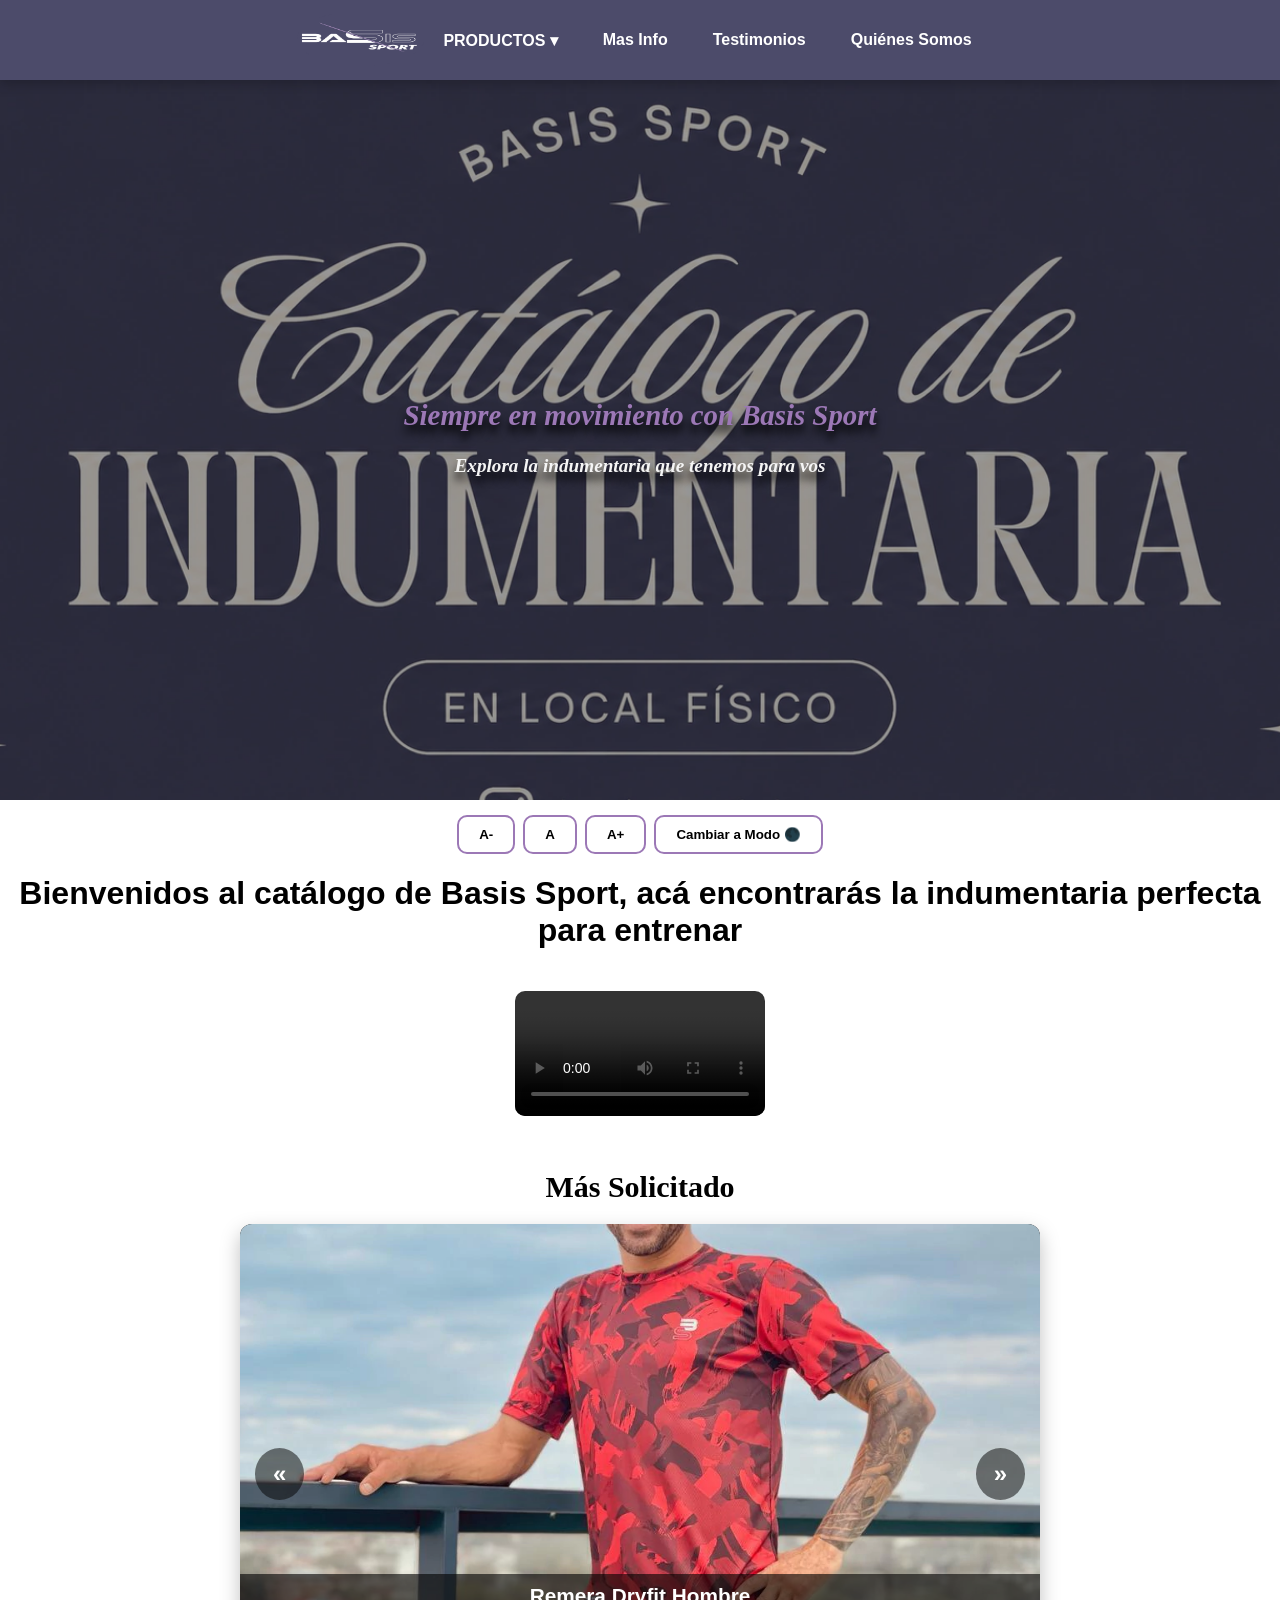
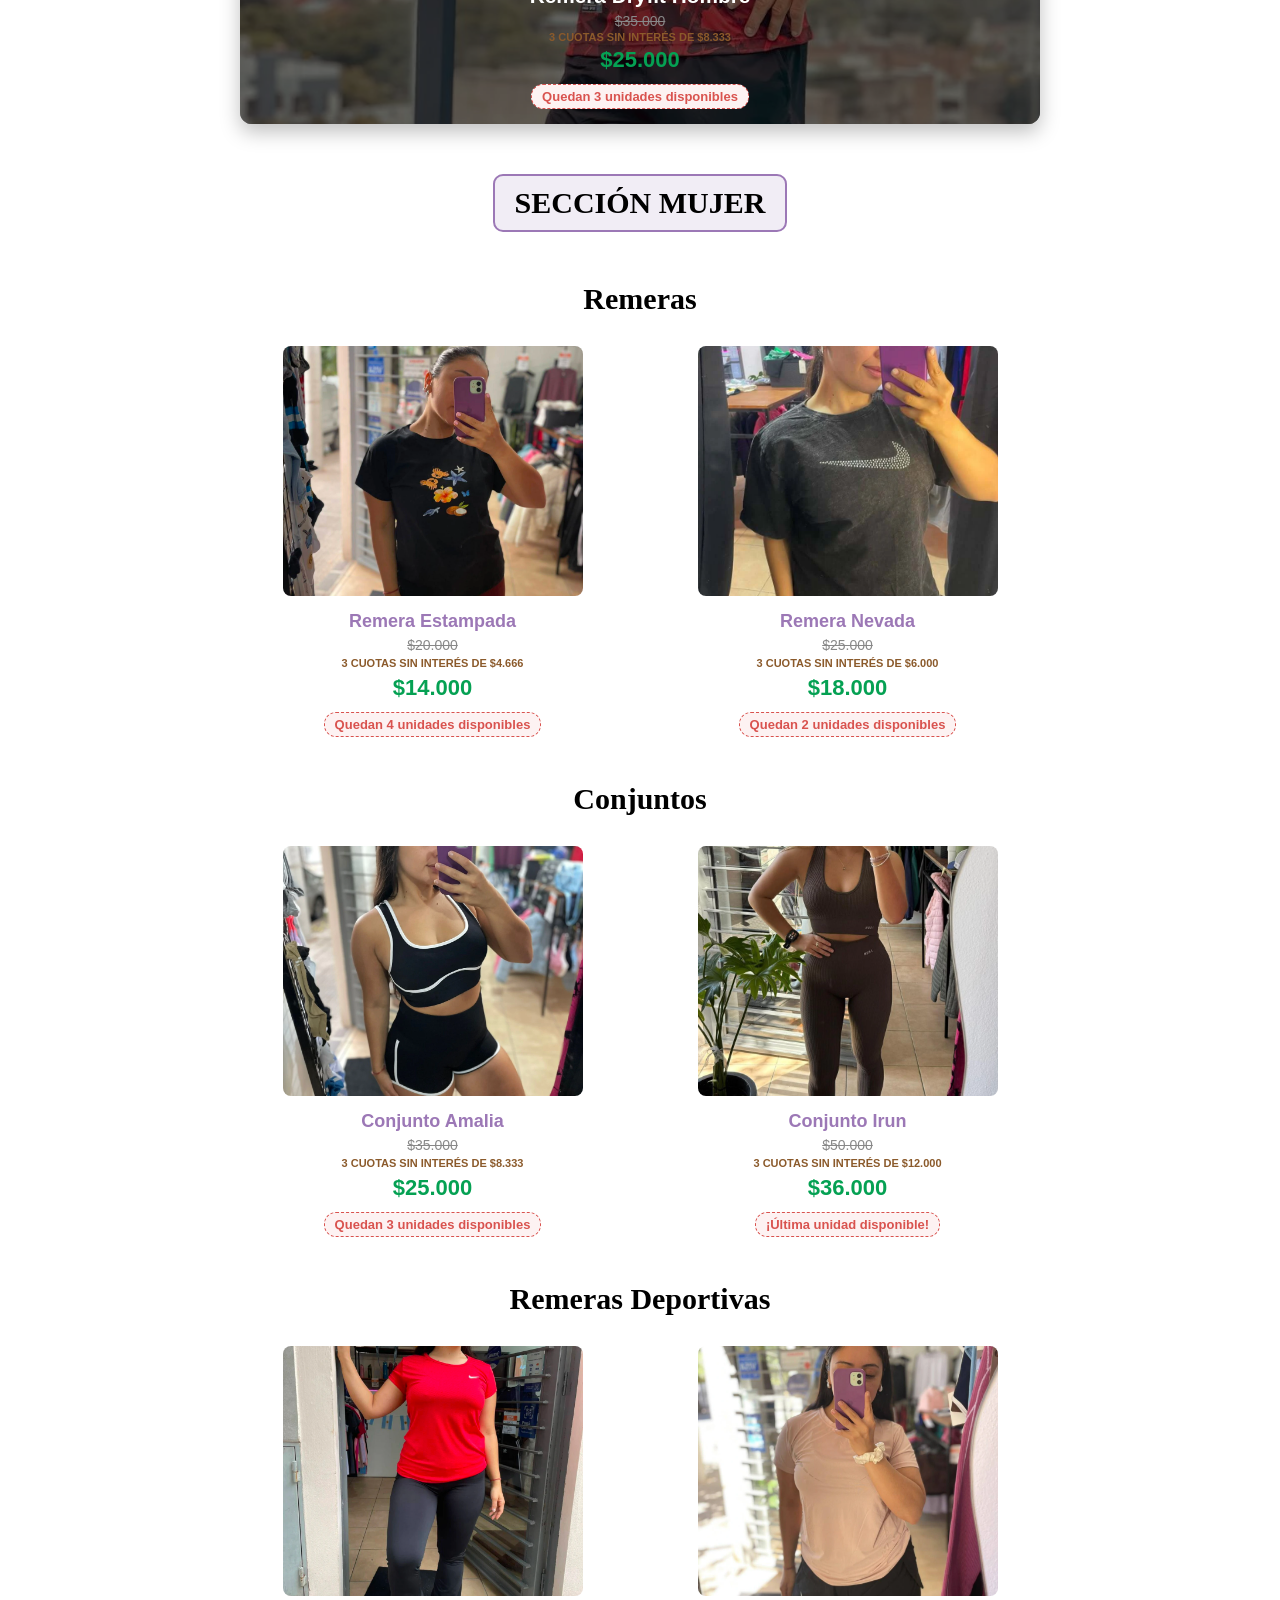
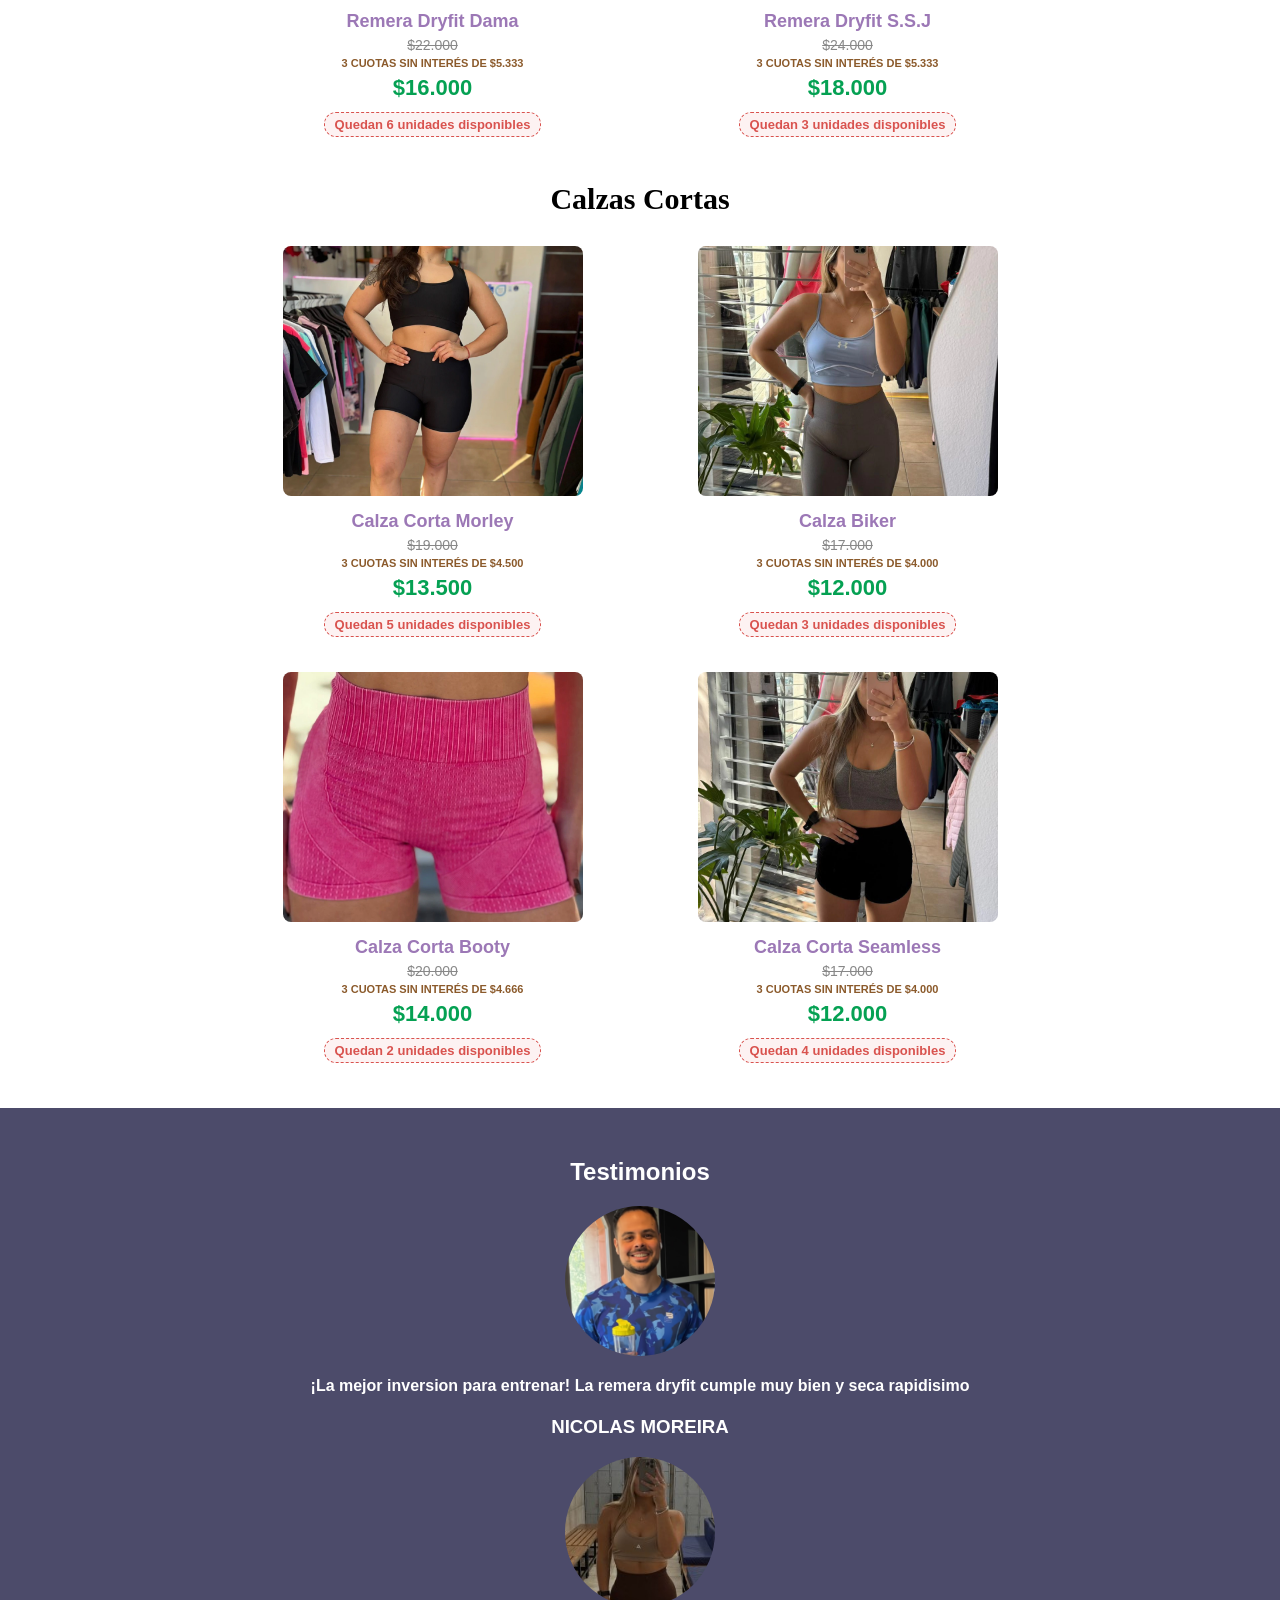
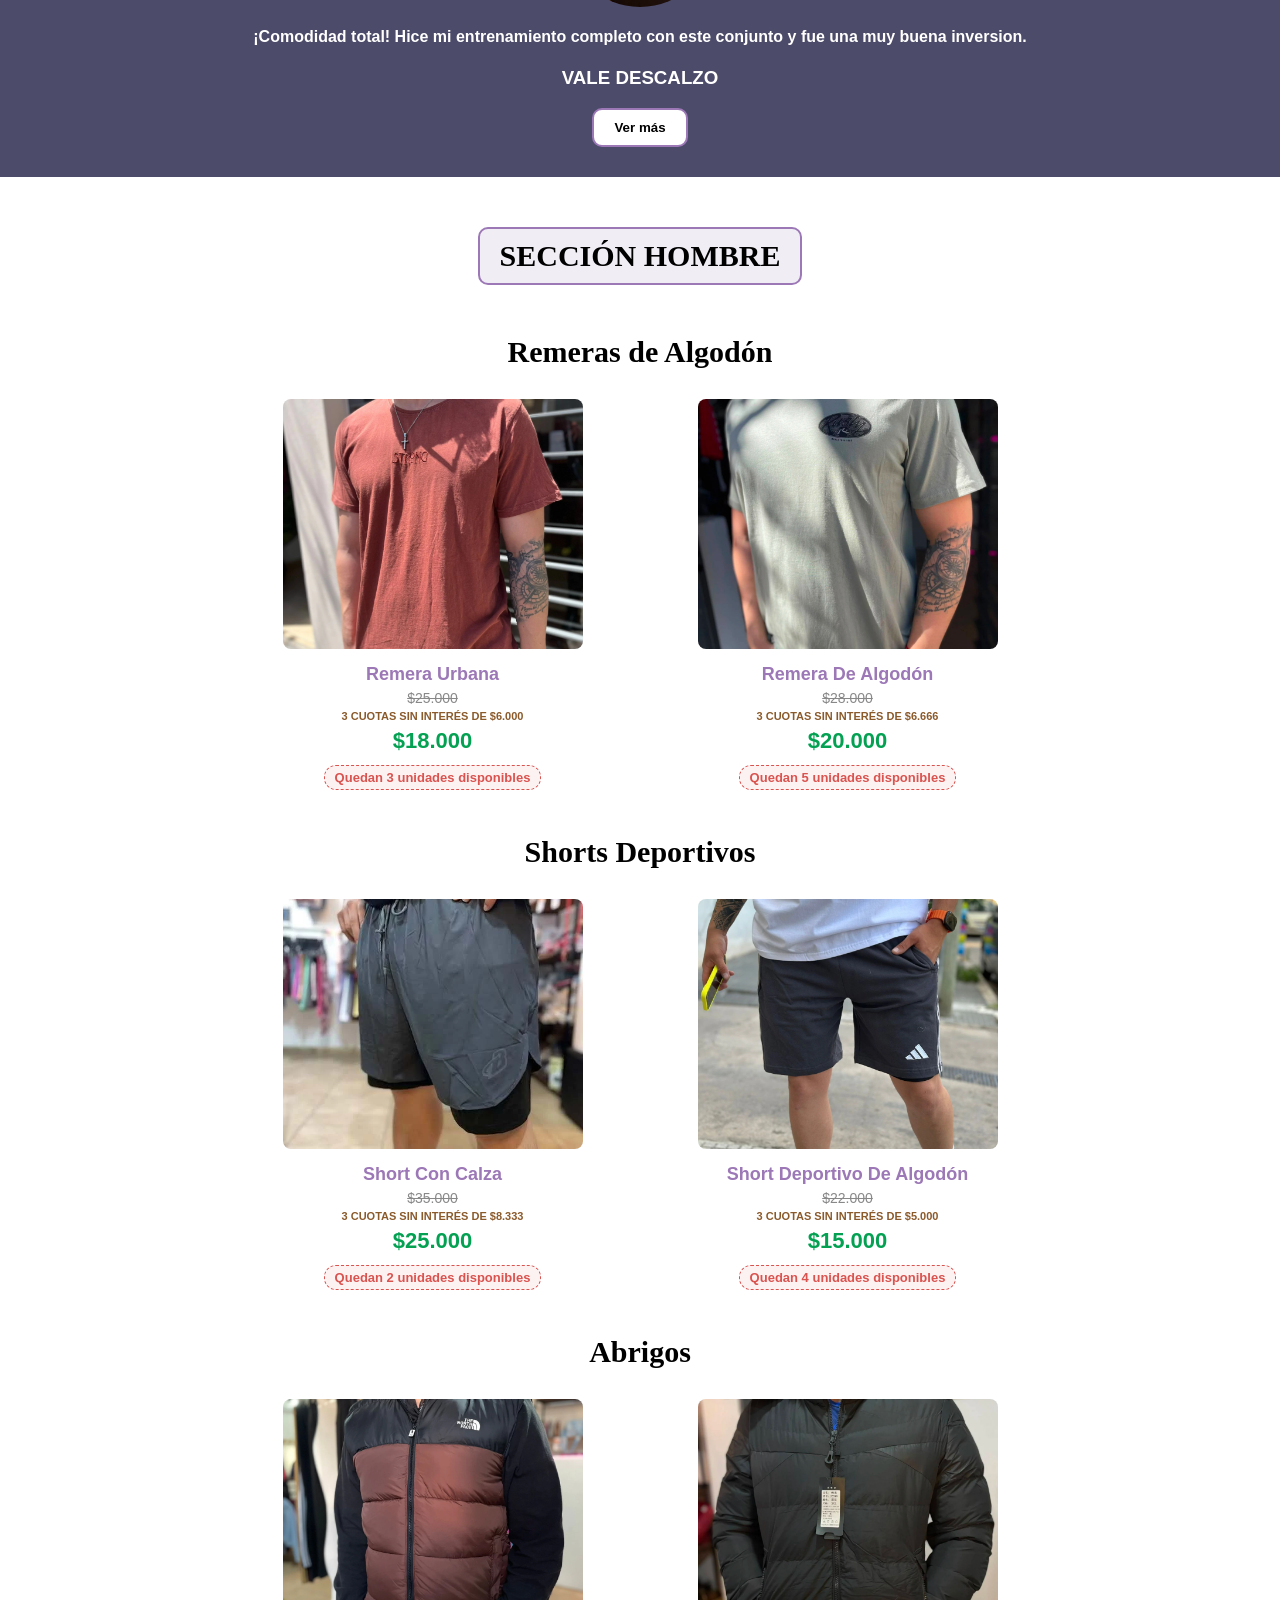
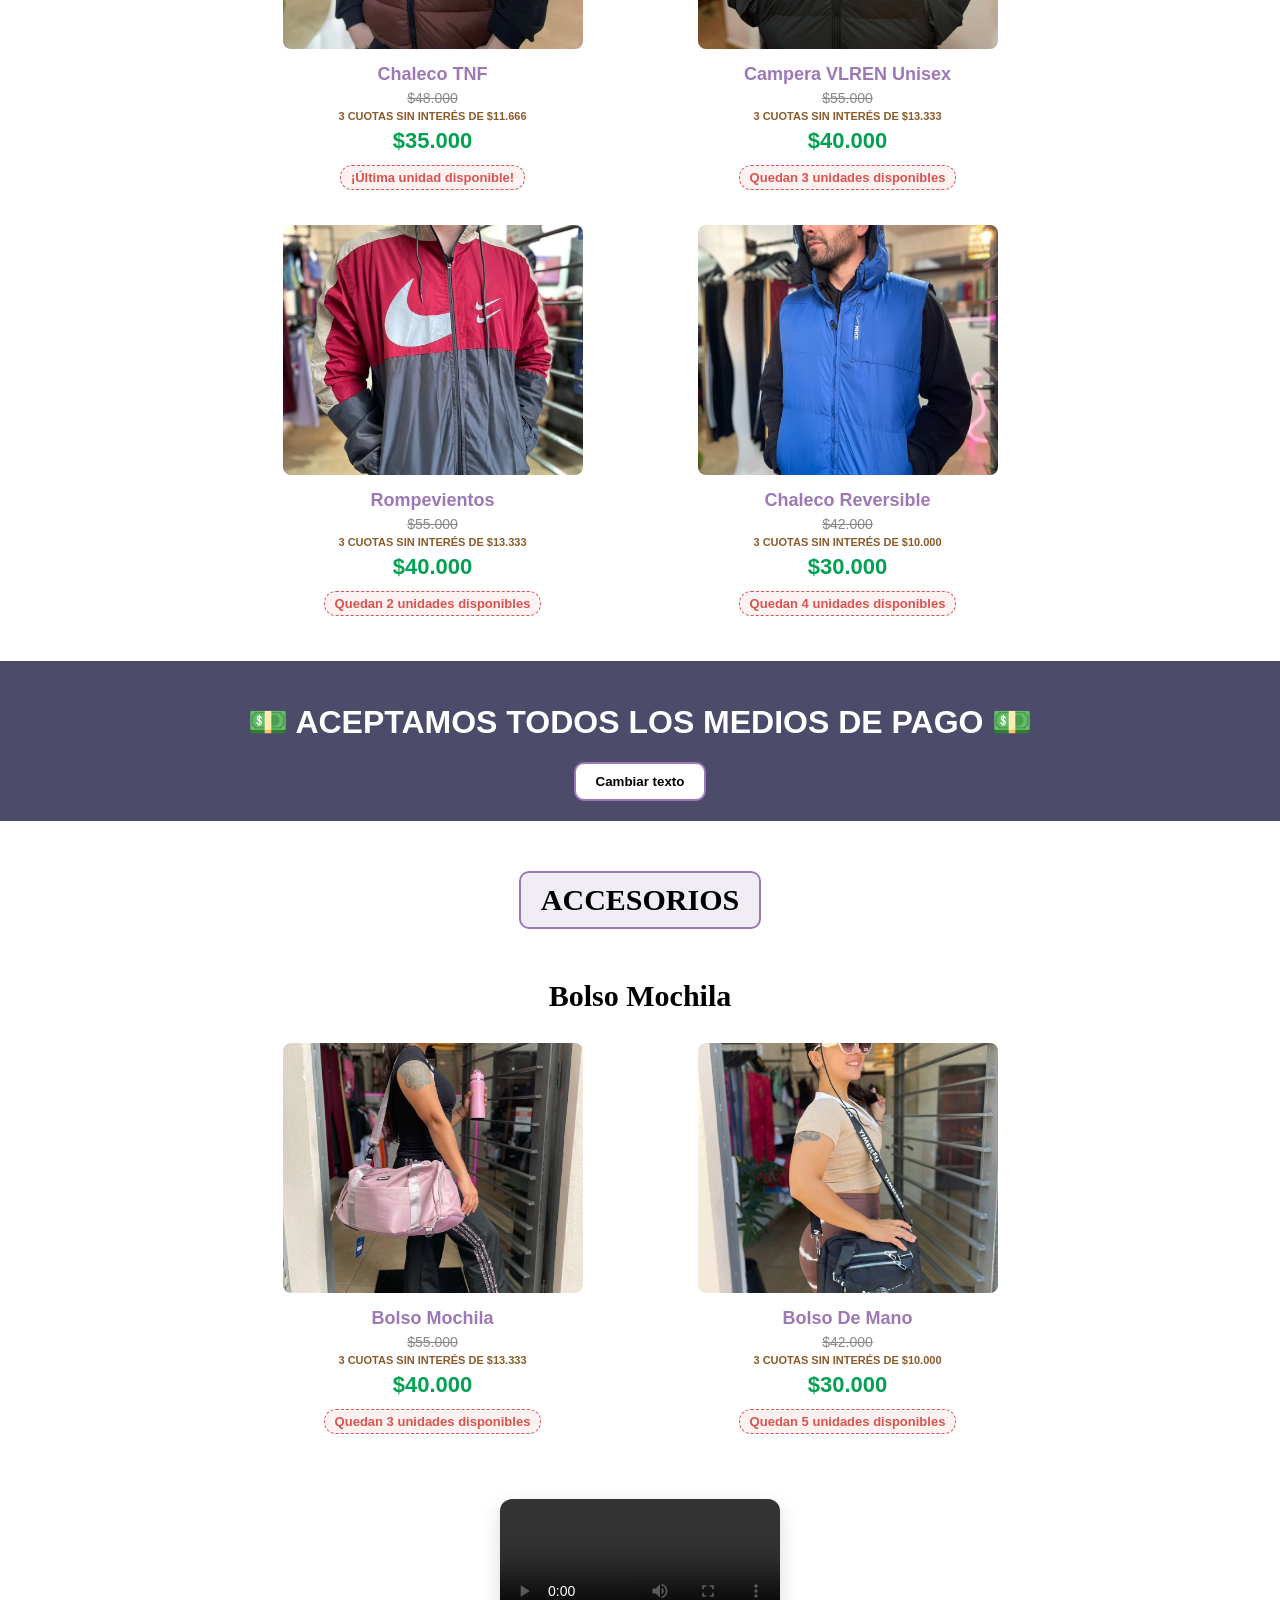
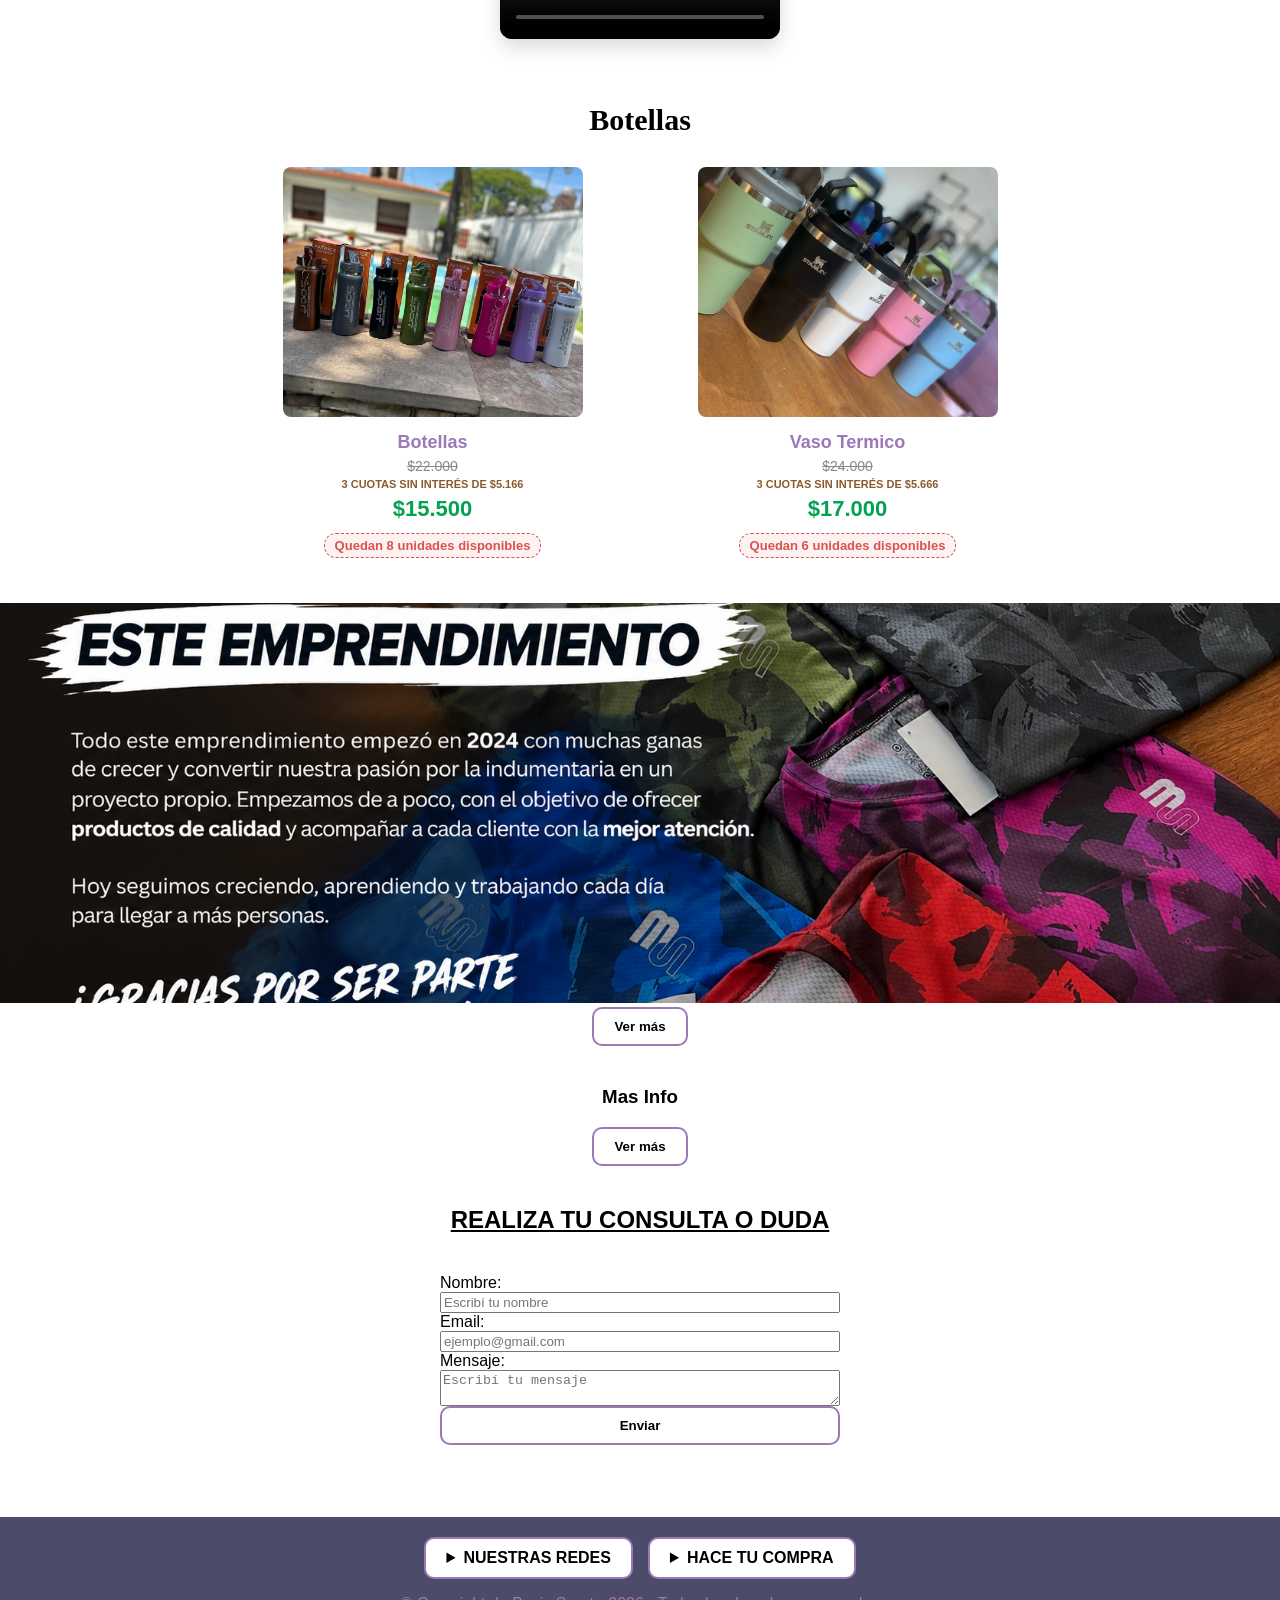
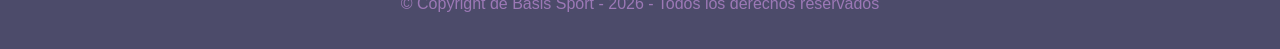
==== commit 5de29f2f: "cambios" ====
--- a/index.html
+++ b/index.html
@@ -74,7 +74,7 @@
   </section>
 
   <main>
-    <!-- ACCESIBILIDAD -->
+    <!-- BOTONES AUMENT Y DISMIN -->
     <div class="botones-tamaño">
       <button id="disminuir">A-</button>
       <button id="normal">A</button>
@@ -399,7 +399,7 @@
 
     <button id="volverArriba">Regresa al inicio</button>
 
-    <!-- QUIÉNES SOMOS & MÁS INFO -->
+    <!-- QUIÉNES SOMOS Y MÁS INFO -->
     <section id="Quienes-Somos" class="seccion-info">
       <div class="quienes"><img src="img/quienes-somos.png" alt="Quiénes Somos"></div>
       <p class="oculto texto-extra">Basis Sport es un espacio dedicado a la indumentaria y los accesorios deportivos. Buscamos ofrecer productos cómodos y funcionales.</p>
--- a/style.css
+++ b/style.css
@@ -20,7 +20,7 @@
 }
 
 /* EVITA DESBORDE EN CELULARES */
-html, body {
+html {
   max-width: 100%;
   overflow-x: hidden;
 }
@@ -38,18 +38,20 @@
   background-color: var(--header-bg);
 }
 
-/* CABECERA */
+/* CABECERA FIJA */
 .main-header {
-  position: sticky;
+  position: fixed;
   top: 0;
-  z-index: 100;
+  left: 0;
+  width: 100%;
+  z-index: 11;
   background-color: var(--header-bg);
   box-shadow: 0px 4px 10px rgba(0, 0, 0, 0.2);
 }
 
 .header-container {
   display: flex;
-  justify-content: space-between;
+  justify-content: center;
   align-items: center;
   padding: 10px 20px;
   max-width: 1200px;
@@ -166,6 +168,7 @@
   align-items: center;
   position: relative;
   text-align: center;
+  margin-top: 80px; 
 }
 
 .portada::before {
@@ -203,7 +206,7 @@
   line-height: 1.8;
 }
 
-/* ACCESIBILIDAD Y TÍTULOS */
+/* BOTONES AUMENT Y DISMIN Y TÍTULOS */
 .botones-tamaño {
   display: flex;
   flex-wrap: wrap;
@@ -464,90 +467,41 @@
 .consulta { text-align: center; text-decoration: underline; }
 .tres-textos { color: #ffffff; background-color: var(--header-bg); padding: 20px 0; text-align: center; width: 100%; margin: 20px 0; }
 
-/* ======================================================
-   REGLAS RESPONSIVAS EXCLUSIVAS PARA CELULAR (< 991px)
-   ====================================================== */
+/* REGLAS EXCLUSIVAS PARA CELULAR */
+  
 @media (max-width: 991px) {
-  /* Muestra botón hamburguesa */
-  .hamburger {
-    display: flex;
-  }
-
-  /* Oculta la barra desplegable por defecto */
+  .hamburger { display: flex; }
+
   .navbar {
-    position: absolute;
-    top: 100%;
-    left: 0;
+    position: absolute; 
+    top: 100%; 
+    left: 0; 
     width: 100%;
-    background-color: var(--header-bg);
+    background-color: var(--header-bg); 
     display: none;
     box-shadow: 0px 8px 16px rgba(0, 0, 0, 0.3);
   }
 
-  /* Muestra menú cuando el checkbox se activa al tocar la hamburguesa */
-  .menu-checkbox:checked ~ .navbar {
-    display: block;
+  .menu-checkbox:checked ~ .navbar { display: block; }
+  .menu-principal { flex-direction: column; gap: 0; padding: 10px 0; }
+  .menu-principal a { padding: 15px 20px; border-bottom: 1px solid rgba(255, 255, 255, 0.1); }
+
+  .submenu, .submenu-2 {
+    position: static; box-shadow: none;
+    background-color: rgba(0, 0, 0, 0.15); padding-left: 15px; display: none;
   }
 
-  .menu-principal {
-    flex-direction: column;
-    gap: 0;
-    padding: 10px 0;
-  }
-
-  .menu-principal a {
-    padding: 15px 20px;
-    border-bottom: 1px solid rgba(255, 255, 255, 0.1);
-  }
-
-  .submenu, .submenu-2 {
-    position: static;
-    box-shadow: none;
-    background-color: rgba(0, 0, 0, 0.15);
-    padding-left: 15px;
-    display: none;
-  }
-
-  .dropdown:hover > .submenu,
-  .dropdown-submenu:hover > .submenu-2 {
-    display: none;
-  }
-
-  .dropdown:focus-within > .submenu,
-  .dropdown-submenu:focus-within > .submenu-2 {
-    display: block;
-  }
-
-  /* Ajusta el fondo estirado de la portada en móviles */
-  .portada {
-    height: 45vh;
-    background-attachment: scroll !important;
-  }
-
-  .portada-contenido h2 {
-    font-size: 1.3rem;
-  }
-
-  .portada-contenido p {
-    font-size: 0.95rem;
-  }
-
-  /* Ajuste de carrusel e imágenes */
-  .carousel-slides, 
-  .slide img {
-    height: 300px !important;
-  }
-
-  .producto img {
-    height: 180px !important;
-  }
-
-  .seccion-con-aside,
-  .invertir-orden {
-    flex-direction: column;
-  }
-
-  .aside-lateral {
-    width: 100%;
-  }
+  .dropdown:hover > .submenu, .dropdown-submenu:hover > .submenu-2 { display: none; }
+  .dropdown:focus-within > .submenu, .dropdown-submenu:focus-within > .submenu-2 { display: block; }
+
+  .portada { height: 45vh; background-attachment: scroll; margin-top: 70px; }
+  .portada-contenido h2 { font-size: 1.3rem; }
+  .portada-contenido p { font-size: 0.95rem; }
+
+  /* CARRUSEL E IMÁGENES MÁS GRANDES EN CELULAR */
+  .carousel-slides, .slide img { height: 420px; }
+  .producto img { height: 260px; }
+
+  .seccion-con-aside, .invertir-orden { flex-direction: column; }
+  .aside-lateral { width: 100%; }
 }
